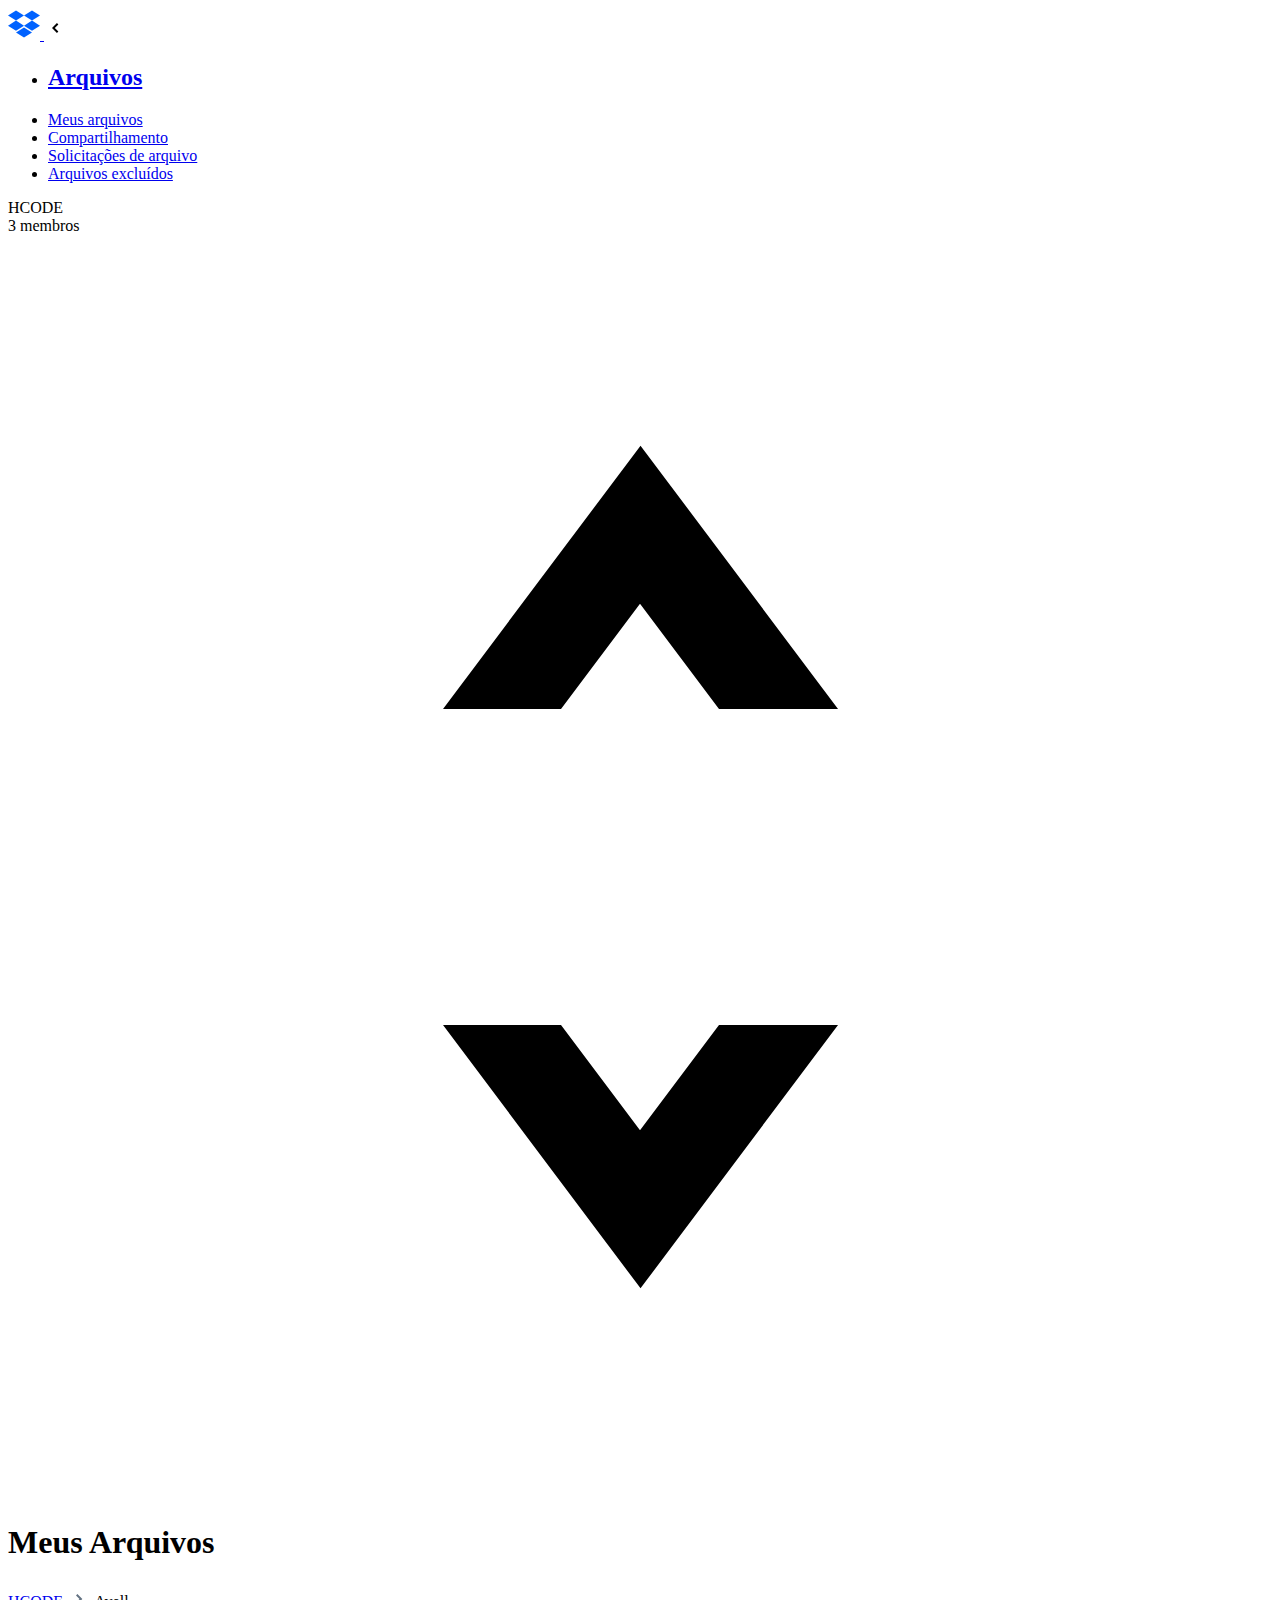
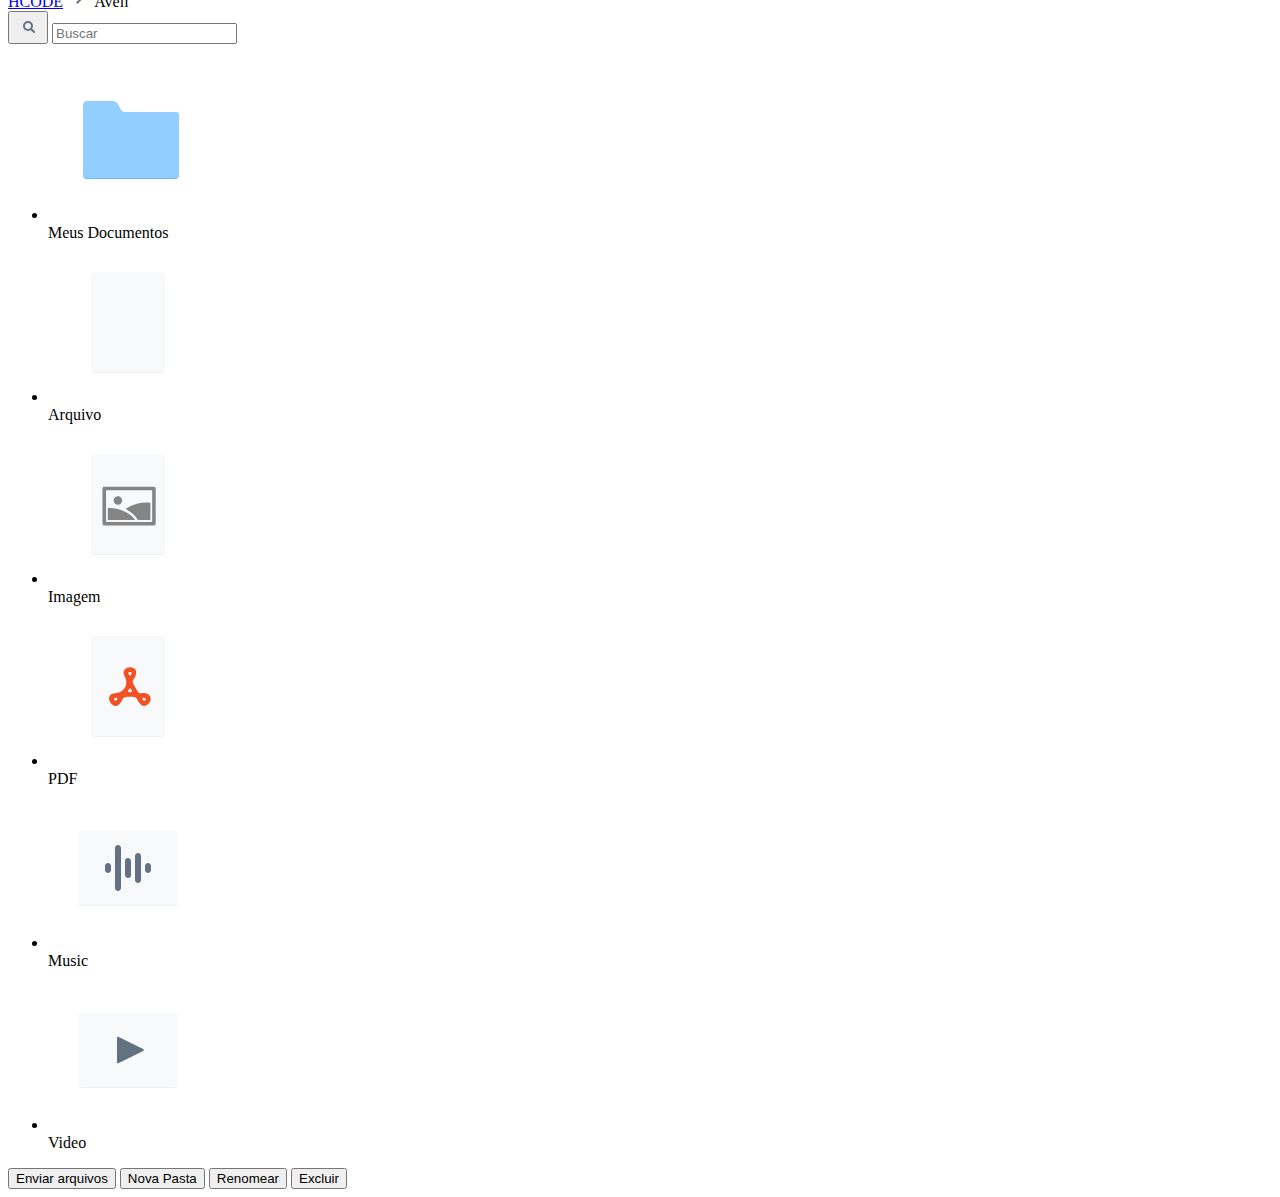
==== index.html @ bf46c3c1 "Update index.html" ====
<!doctype html>
<html lang="en">

<head>
    <meta charset="utf-8">
    <meta name="viewport" content="width=device-width, initial-scale=1, shrink-to-fit=no">
    <meta name="description" content="">
    <meta name="author" content="Hcode Treinamentos">

    <title>DropBox Clone</title>

    <link href="bower_components/Ionicons/css/ionicons.min.css" rel="stylesheet">
    <link href="bower_components/bootstrap/dist/css/bootstrap.min.css" rel="stylesheet">
    <link href="assets/css/dropbox-clone.css" rel="stylesheet">
    <style>
        
    </style>
</head>

<body>

    <div class="container-fluid">
        <div class="row">
            <nav class="col-md-2 d-none d-md-block bg-light sidebar">

                <div id="logo-dropbox">
                    <a class="maestro-nav__home-button" href="#" >
                        <svg class="maestro-nav__logo" aria-label="Início" xmlns="http://www.w3.org/2000/svg" role="img" width="32px" height="32px"
                            viewBox="0 0 32 32" style="fill:#0062ff;">
                            <title></title>
                            <path d="M8 2.4l8 5.1-8 5.1-8-5.1 8-5.1zm16 0l8 5.1-8 5.1-8-5.1 8-5.1zM0 17.7l8-5.1 8 5.1-8 5.1-8-5.1zm24-5.1l8 5.1-8 5.1-8-5.1 8-5.1zM8 24.5l8-5.1 8 5.1-8 5.1-8-5.1z"
                                data-reactid="14"></path>
                        </svg>
                        <svg class="maestro-nav__caret" width="24px" height="24px" viewBox="0 0 24 24" version="1.1" data-reactid="15">
                            <title data-reactid="16">Left Arrow</title>
                            <g id="arrow" transform="translate(-32.000000, -32.000000)" data-reactid="17">
                                <g id="arrow-left" transform="translate(32.000000, 32.000000)" data-reactid="18">
                                    <polygon id="Combined-Shape" points="12.9497475 7.05000305 8 11.9997505 12.9497475 16.949498 14.363961 15.5352844 10.8284271 11.9997505 14.363961 8.46421661"
                                        data-reactid="19"></polygon>
                                </g>
                            </g>
                        </svg>
                    </a>
                </div>

                <div class="sidebar-sticky">
                    <div class="maestro-nav__contents">
                        <ul class="maestro-nav__features" data-reactid="21">
                            <li data-reactid="22">
                                <h2 class="maestro-nav__features-header" data-reactid="23">
                                    <a href="#" class="maestro-nav__features-header-link" data-reactid="24">Arquivos</a>
                                </h2>
                            </li>
                            <li data-reactid="25">
                                <div class="maestro-nav__feature-wrap" data-reactid="26">
                                    <span class="ue-effect-container uee-FeatureNav-myFiles" data-reactid="27">
                                        <a href="#" class="maestro-nav__feature maestro-nav__active-feature" data-reactid="28">
                                        Meus arquivos
                                        </a>
                                    </span>
                                </div>
                            </li>
                            <li data-reactid="30">
                                <div class="maestro-nav__feature-wrap" data-reactid="31">
                                    <span class="ue-effect-container uee-FeatureNav-sharing" data-reactid="32">
                                        <a href="#" class="maestro-nav__feature" data-reactid="33">
                                            Compartilhamento
                                        </a>
                                    </span>
                                </div>
                            </li>
                            <li data-reactid="35">
                                <div class="maestro-nav__feature-wrap" data-reactid="36">
                                    <span class="ue-effect-container uee-FeatureNav-fileRequests" data-reactid="37">
                                        <a href="#" class="maestro-nav__feature" data-reactid="38">
                                            Solicitações de arquivo
                                        </a>
                                    </span>
                                </div>
                            </li>
                            <li data-reactid="40">
                                <div class="maestro-nav__feature-wrap" data-reactid="41">
                                    <span class="ue-effect-container uee-FeatureNav-deletedFiles" data-reactid="42">
                                        <a href="#" class="maestro-nav__feature" data-reactid="43">
                                            Arquivos excluídos
                                        </a>
                                    </span>
                                </div>
                            </li>
                        </ul>
                    </div>
                </div>

                <div class="maestro-nav-footer" data-reactid="45">
                    <div class="ue-effect-container uee-FooterNav-NavSwitcher" data-reactid="46">
                        <div class="maestro-nav-switcher" data-reactid="47">
                            <span role="button" tabindex="0" aria-haspopup="true" aria-expanded="false" class="maestro-nav-switcher-button" data-reactid="48">
                                <div class="maestro-nav-switcher-button__content" data-reactid="49">
                                    <div class="maestro-nav-switcher-button__info" data-reactid="50">
                                        <div class="maestro-nav-switcher-button__title" data-reactid="51">HCODE</div>
                                        <div class="maestro-nav-switcher-button__label" data-reactid="52">3 membros</div>
                                    </div>
                                    <svg class="maestro-nav-switcher-button__icon" viewBox="0 0 24 24" data-reactid="53">
                                        <g id="Page-1" stroke="none" stroke-width="1" fill="none" fill-rule="evenodd" data-reactid="54">
                                            <g id="form" transform="translate(-160.000000, -32.000000)" fill="#000000" data-reactid="55">
                                                <g id="form-switcher" transform="translate(160.000000, 32.000000)" data-reactid="56">
                                                    <path d="M10.5,9 L8.26000214,9 L12.0100021,4 L15.7600021,9 L13.5,9 L12,7 L10.5,9 Z" id="Combined-Shape"
                                                        data-reactid="57"></path>
                                                    <path d="M10.5,20 L8.26000214,20 L12.0100021,15 L15.7600021,20 L13.5,20 L12,18 L10.5,20 Z"
                                                        id="Combined-Shape" transform="translate(12.010002, 17.500000) scale(1, -1) translate(-12.010002, -17.500000) "
                                                        data-reactid="58"></path>
                                                </g>
                                            </g>
                                        </g>
                                    </svg>
                                </div>
                            </span>
                        </div>
                    </div>
                </div>
            </nav>

            <main role="main" class="col-md-9 ml-sm-auto col-lg-10 pt-3 px-4">
                
                <header class="maestro-header page-header__shadow">
                    <div class="page-header">
                        <div class="page-header__title page-header__title-overflow" tabindex="0">
                            <span class="ue-effect-container uee-PageletMaestroHeader-Title">
                                <span>
                                    <h1 class="ax-visually-hidden">Meus Arquivos</h1>
                                    <nav class="page-header-text u-l-fl" id="browse-location" aria-label="Hierarquia de pastas" role="navigation">
                                        <span class="breadcrumb-segment__wrapper">
                                            <span class="ue-effect-container uee-BreadCrumbSegment-link-0">
                                                <a href="https://www.dropbox.com/work" class="breadcrumb-segment">HCODE</a>
                                            </span>
                                            <svg width="24" height="24" viewBox="0 0 24 24" class="mc-icon-template-stateless" style="top: 4px; position: relative;">
                                                <title>arrow-right</title>
                                                <path d="M10.414 7.05l4.95 4.95-4.95 4.95L9 15.534 12.536 12 9 8.464z" fill="#637282"
                                                    fill-rule="evenodd"></path>
                                            </svg>
                                        </span>
                                        <span>Avell</span>
                                    </nav>
                                </span>
                            </span>
                        </div>
                        <div class="top-menu-container ">
                            <div class="search-bar--container u-l-fr">
                                <div class="is-collapsed search-bar">
                                    <form class="search-bar__input">
                                        <button aria-label="Buscar" class="search-bar__button" type="submit">
                                            <svg width="24" height="24" viewBox="0 0 24 24" class="mc-icon-template-selectable">
                                                <title>Artboard</title>
                                                <defs>
                                                    <circle id="mc-global-search-small-a" cx="5" cy="5" r="5"></circle>
                                                </defs>
                                                <g fill="none" fill-rule="evenodd">
                                                    <path d="M15 15l3 3" stroke="#637282" stroke-width="2" stroke-linecap="round"></path>
                                                    <g transform="translate(7 7)">
                                                        <mask id="mc-global-search-small-b" fill="#fff">
                                                            <use xmlns:xlink="http://www.w3.org/1999/xlink" xlink:href="#mc-global-search-small-a"></use>
                                                        </mask>
                                                        <circle stroke="#637282" stroke-width="4" mask="url(#mc-global-search-small-b)" cx="5"
                                                            cy="5" r="5"></circle>
                                                    </g>
                                                </g>
                                            </svg>
                                        </button>
                                        <input aria-activedescendant="search-dropdown-suggestion0" aria-autocomplete="list" aria-expanded="false"
                                            aria-label="Buscar" aria-owns="search-bar__suggestions" class="search-bar__text-input" placeholder="Buscar"
                                            role="combobox" value="" tabindex="1">
                                    </form>
                                </div>
                            </div>
                            <div class="top-menu-container--search-bar-empty-space"></div>
                        </div>
                    </div>
                </header>

                <section id="content-section">
                    <div class="row">
                        <div class="col-md-9">
                            <ul class="list-unstyled" id="list-of-files-and-directories">
                                <li>
                                    <svg width="160" height="160" viewBox="0 0 160 160" class="mc-icon-template-content tile__preview tile__preview--icon">
                                        <title>content-folder-large</title>
                                        <g fill="none" fill-rule="evenodd">
                                            <path d="M77.955 53h50.04A3.002 3.002 0 0 1 131 56.007v58.988a4.008 4.008 0 0 1-4.003 4.005H39.003A4.002 4.002 0 0 1 35 114.995V45.99c0-2.206 1.79-3.99 3.997-3.99h26.002c1.666 0 3.667 1.166 4.49 2.605l3.341 5.848s1.281 2.544 5.12 2.544l.005.003z"
                                                fill="#71B9F4"></path>
                                            <path d="M77.955 52h50.04A3.002 3.002 0 0 1 131 55.007v58.988a4.008 4.008 0 0 1-4.003 4.005H39.003A4.002 4.002 0 0 1 35 113.995V44.99c0-2.206 1.79-3.99 3.997-3.99h26.002c1.666 0 3.667 1.166 4.49 2.605l3.341 5.848s1.281 2.544 5.12 2.544l.005.003z"
                                                fill="#92CEFF"></path>
                                        </g>
                                    </svg>
                                    <div class="name text-center">Meus Documentos</div>
                                </li>
                                <li>
                                    <svg width="160" height="160" viewBox="0 0 160 160" class="mc-icon-template-content tile__preview tile__preview--icon">
                                        <title>1357054_617b.jpg</title>
                                        <defs>
                                            <rect id="mc-content-unknown-large-b" x="43" y="30" width="74" height="100" rx="4"></rect>
                                            <filter x="-.7%" y="-.5%" width="101.4%" height="102%" filterUnits="objectBoundingBox" id="mc-content-unknown-large-a">
                                                <feOffset dy="1" in="SourceAlpha" result="shadowOffsetOuter1"></feOffset>
                                                <feColorMatrix values="0 0 0 0 0.858823529 0 0 0 0 0.870588235 0 0 0 0 0.88627451 0 0 0 1 0" in="shadowOffsetOuter1"></feColorMatrix>
                                            </filter>
                                        </defs>
                                        <g fill="none" fill-rule="evenodd">
                                            <g>
                                                <use fill="#000" filter="url(#mc-content-unknown-large-a)" xmlns:xlink="http://www.w3.org/1999/xlink" xlink:href="#mc-content-unknown-large-b"></use>
                                                <use fill="#F7F9FA" xmlns:xlink="http://www.w3.org/1999/xlink" xlink:href="#mc-content-unknown-large-b"></use>
                                            </g>
                                        </g>
                                    </svg>
                                    <div class="name text-center">Arquivo</div>
                                </li>
                                <li>
                                    <svg version="1.1" id="Camada_1" xmlns="http://www.w3.org/2000/svg" xmlns:xlink="http://www.w3.org/1999/xlink" x="0px" y="0px"
                                        width="160px" height="160px" viewBox="0 0 160 160" enable-background="new 0 0 160 160" xml:space="preserve">
                                        <filter height="102%" width="101.4%" id="mc-content-unknown-large-a" filterUnits="objectBoundingBox" y="-.5%" x="-.7%">
                                            <feOffset result="shadowOffsetOuter1" in="SourceAlpha" dy="1"></feOffset>
                                            <feColorMatrix values="0 0 0 0 0.858823529 0 0 0 0 0.870588235 0 0 0 0 0.88627451 0 0 0 1 0" in="shadowOffsetOuter1">
                                            </feColorMatrix>
                                        </filter>
                                        <title>Imagem</title>
                                        <g>
                                            <g>
                                                <g filter="url(#mc-content-unknown-large-a)">
                                                    <path id="mc-content-unknown-large-b_2_" d="M47,30h66c2.209,0,4,1.791,4,4v92c0,2.209-1.791,4-4,4H47c-2.209,0-4-1.791-4-4V34
                                                            C43,31.791,44.791,30,47,30z" />
                                                </g>
                                                <g>
                                                    <path id="mc-content-unknown-large-b_1_" fill="#F7F9FA" d="M47,30h66c2.209,0,4,1.791,4,4v92c0,2.209-1.791,4-4,4H47
                                                            c-2.209,0-4-1.791-4-4V34C43,31.791,44.791,30,47,30z" />
                                                </g>
                                            </g>
                                        </g>
                                        <g>
                                            <path fill-rule="evenodd" clip-rule="evenodd" fill="#848484" d="M81.148,62.638c8.086,0,16.173-0.001,24.259,0.001
                                                    c1.792,0,2.3,0.503,2.301,2.28c0.001,11.414,0.001,22.829,0,34.243c0,1.775-0.53,2.32-2.289,2.32
                                                    c-16.209,0.003-32.417,0.003-48.626,0c-1.775,0-2.317-0.542-2.318-2.306c-0.002-11.414-0.003-22.829,0-34.243
                                                    c0-1.769,0.532-2.294,2.306-2.294C64.903,62.637,73.026,62.638,81.148,62.638z M81.115,97.911c7.337,0,14.673-0.016,22.009,0.021
                                                    c0.856,0.005,1.045-0.238,1.042-1.062c-0.028-9.877-0.03-19.754,0.002-29.63c0.003-0.9-0.257-1.114-1.134-1.112
                                                    c-14.637,0.027-29.273,0.025-43.91,0.003c-0.801-0.001-1.09,0.141-1.086,1.033c0.036,9.913,0.036,19.826,0,29.738
                                                    c-0.003,0.878,0.268,1.03,1.069,1.027C66.443,97.898,73.779,97.911,81.115,97.911z" />
                                            <path fill-rule="evenodd" clip-rule="evenodd" fill="#848484" d="M77.737,85.036c3.505-2.455,7.213-4.083,11.161-5.165
                                                    c4.144-1.135,8.364-1.504,12.651-1.116c0.64,0.058,0.835,0.257,0.831,0.902c-0.024,5.191-0.024,10.381,0.001,15.572
                                                    c0.003,0.631-0.206,0.76-0.789,0.756c-3.688-0.024-7.375-0.009-11.062-0.018c-0.33-0.001-0.67,0.106-0.918-0.33
                                                    c-2.487-4.379-6.362-7.275-10.562-9.819C78.656,85.579,78.257,85.345,77.737,85.036z" />
                                            <path fill-rule="evenodd" clip-rule="evenodd" fill="#848484" d="M87.313,95.973c-0.538,0-0.815,0-1.094,0
                                                    c-8.477,0-16.953-0.012-25.43,0.021c-0.794,0.003-1.01-0.176-0.998-0.988c0.051-3.396,0.026-6.795,0.017-10.193
                                                    c-0.001-0.497-0.042-0.847,0.693-0.839c6.389,0.065,12.483,1.296,18.093,4.476C81.915,90.33,84.829,92.695,87.313,95.973z"
                                            />
                                            <path fill-rule="evenodd" clip-rule="evenodd" fill="#848484" d="M74.188,76.557c0.01,2.266-1.932,4.223-4.221,4.255
                                                    c-2.309,0.033-4.344-1.984-4.313-4.276c0.03-2.263,2.016-4.213,4.281-4.206C72.207,72.338,74.179,74.298,74.188,76.557z"
                                            />
                                        </g>
                                    </svg>
                                    <div class="name text-center">Imagem</div>
                                </li>
                                <li>
                                    <svg version="1.1" id="Camada_1" xmlns="http://www.w3.org/2000/svg" xmlns:xlink="http://www.w3.org/1999/xlink" x="0px" y="0px"
                                        width="160px" height="160px" viewBox="0 0 160 160" enable-background="new 0 0 160 160" xml:space="preserve">
                                        <filter height="102%" width="101.4%" id="mc-content-unknown-large-a" filterUnits="objectBoundingBox" y="-.5%" x="-.7%">
                                            <feOffset result="shadowOffsetOuter1" in="SourceAlpha" dy="1"></feOffset>
                                            <feColorMatrix values="0 0 0 0 0.858823529 0 0 0 0 0.870588235 0 0 0 0 0.88627451 0 0 0 1 0" in="shadowOffsetOuter1">
                                            </feColorMatrix>
                                        </filter>
                                        <title>PDF</title>
                                        <g>
                                            <g>
                                                <g filter="url(#mc-content-unknown-large-a)">
                                                    <path id="mc-content-unknown-large-b_2_" d="M47,30h66c2.209,0,4,1.791,4,4v92c0,2.209-1.791,4-4,4H47c-2.209,0-4-1.791-4-4V34
                                                            C43,31.791,44.791,30,47,30z" />
                                                </g>
                                                <g>
                                                    <path id="mc-content-unknown-large-b_1_" fill="#F7F9FA" d="M47,30h66c2.209,0,4,1.791,4,4v92c0,2.209-1.791,4-4,4H47
                                                            c-2.209,0-4-1.791-4-4V34C43,31.791,44.791,30,47,30z" />
                                                </g>
                                            </g>
                                        </g>
                                        <path fill-rule="evenodd" clip-rule="evenodd" fill="#F15124" d="M102.482,91.479c-0.733-3.055-3.12-4.025-5.954-4.437
                                                c-2.08-0.302-4.735,1.019-6.154-0.883c-2.167-2.905-4.015-6.144-5.428-9.482c-1.017-2.402,1.516-4.188,2.394-6.263
                                                c1.943-4.595,0.738-7.984-3.519-9.021c-2.597-0.632-5.045-0.13-6.849,1.918c-2.266,2.574-1.215,5.258,0.095,7.878
                                                c3.563,7.127-1.046,15.324-8.885,15.826c-3.794,0.243-6.93,1.297-7.183,5.84c0.494,3.255,1.988,5.797,5.14,6.825
                                                c3.062,1,4.941-0.976,6.664-3.186c1.391-1.782,1.572-4.905,4.104-5.291c3.25-0.497,6.677-0.464,9.942-0.025
                                                c2.361,0.318,2.556,3.209,3.774,4.9c2.97,4.122,6.014,5.029,9.126,2.415C101.895,96.694,103.179,94.38,102.482,91.479z
                                                M67.667,94.885c-1.16-0.312-1.621-0.97-1.607-1.861c0.018-1.199,1.032-1.121,1.805-1.132c0.557-0.008,1.486-0.198,1.4,0.827
                                                C69.173,93.804,68.363,94.401,67.667,94.885z M82.146,65.949c1.331,0.02,1.774,0.715,1.234,1.944
                                                c-0.319,0.725-0.457,1.663-1.577,1.651c-1.03-0.498-1.314-1.528-1.409-2.456C80.276,65.923,81.341,65.938,82.146,65.949z
                                                M81.955,86.183c-0.912,0.01-2.209,0.098-1.733-1.421c0.264-0.841,0.955-2.04,1.622-2.162c1.411-0.259,1.409,1.421,2.049,2.186
                                                C84.057,86.456,82.837,86.174,81.955,86.183z M96.229,94.8c-1.14-0.082-1.692-1.111-1.785-2.033
                                                c-0.131-1.296,1.072-0.867,1.753-0.876c0.796-0.011,1.668,0.118,1.588,1.293C97.394,93.857,97.226,94.871,96.229,94.8z"
                                        />
                                    </svg>
                                    <div class="name text-center">PDF</div>
                                </li>
                                <li>
                                    <svg width="160" height="160" viewBox="0 0 160 160" class="mc-icon-template-content tile__preview tile__preview--icon">
                                        <title>content-audio-large</title>
                                        <defs>
                                            <rect id="mc-content-audio-large-b" x="30" y="43" width="100" height="74" rx="4"></rect>
                                            <filter x="-.5%" y="-.7%" width="101%" height="102.7%" filterUnits="objectBoundingBox" id="mc-content-audio-large-a">
                                                <feOffset dy="1" in="SourceAlpha" result="shadowOffsetOuter1"></feOffset>
                                                <feColorMatrix values="0 0 0 0 0.858823529 0 0 0 0 0.870588235 0 0 0 0 0.88627451 0 0 0 1 0" in="shadowOffsetOuter1"></feColorMatrix>
                                            </filter>
                                        </defs>
                                        <g fill="none" fill-rule="evenodd">
                                            <g>
                                                <use fill="#000" filter="url(#mc-content-audio-large-a)" xmlns:xlink="http://www.w3.org/1999/xlink" xlink:href="#mc-content-audio-large-b"></use>
                                                <use fill="#F7F9FA" xmlns:xlink="http://www.w3.org/1999/xlink" xlink:href="#mc-content-audio-large-b"></use>
                                            </g>
                                            <path d="M67 60c0-1.657 1.347-3 3-3 1.657 0 3 1.352 3 3v40c0 1.657-1.347 3-3 3-1.657 0-3-1.352-3-3V60zM57 78c0-1.657 1.347-3 3-3 1.657 0 3 1.349 3 3v4c0 1.657-1.347 3-3 3-1.657 0-3-1.349-3-3v-4zm40 0c0-1.657 1.347-3 3-3 1.657 0 3 1.349 3 3v4c0 1.657-1.347 3-3 3-1.657 0-3-1.349-3-3v-4zm-20-5.006A3 3 0 0 1 80 70c1.657 0 3 1.343 3 2.994v14.012A3 3 0 0 1 80 90c-1.657 0-3-1.343-3-2.994V72.994zM87 68c0-1.657 1.347-3 3-3 1.657 0 3 1.347 3 3v24c0 1.657-1.347 3-3 3-1.657 0-3-1.347-3-3V68z"
                                                fill="#637282"></path>
                                        </g>
                                    </svg>
                                    <div class="name text-center">Music</div>
                                </li>
                                <li>
                                    <svg width="160" height="160" viewBox="0 0 160 160" class="mc-icon-template-content tile__preview tile__preview--icon">
                                        <title>content-video-large</title>
                                        <defs>
                                            <rect id="mc-content-video-large-b" x="30" y="43" width="100" height="74" rx="4"></rect>
                                            <filter x="-.5%" y="-.7%" width="101%" height="102.7%" filterUnits="objectBoundingBox" id="mc-content-video-large-a">
                                                <feOffset dy="1" in="SourceAlpha" result="shadowOffsetOuter1"></feOffset>
                                                <feColorMatrix values="0 0 0 0 0.858823529 0 0 0 0 0.870588235 0 0 0 0 0.88627451 0 0 0 1 0" in="shadowOffsetOuter1"></feColorMatrix>
                                            </filter>
                                        </defs>
                                        <g fill="none" fill-rule="evenodd">
                                            <g>
                                                <use fill="#000" filter="url(#mc-content-video-large-a)" xmlns:xlink="http://www.w3.org/1999/xlink" xlink:href="#mc-content-video-large-b"></use>
                                                <use fill="#F7F9FA" xmlns:xlink="http://www.w3.org/1999/xlink" xlink:href="#mc-content-video-large-b"></use>
                                            </g>
                                            <path d="M69 67.991c0-1.1.808-1.587 1.794-1.094l24.412 12.206c.99.495.986 1.3 0 1.794L70.794 93.103c-.99.495-1.794-.003-1.794-1.094V67.99z"
                                                fill="#637282"></path>
                                        </g>
                                    </svg>
                                    <div class="name text-center">Video</div>
                                </li>
                            </ul>
                        </div>
                        <div class="col-md-3">
                            <button id="btn-send-file" type="button" class="btn btn-primary btn-block btn-sm">Enviar arquivos</button>
                            <input type="file" id="files" style="display:none;">
                            <button id="btn-new-folder" type="button" class="btn btn-link btn-block btn-sm btn-icon"><i class="ion-android-folder-open"></i>Nova Pasta</button>
                            <button id="btn-rename" type="button" class="btn btn-link btn-block btn-sm btn-icon"><i class="ion-edit"></i>Renomear</button>
                            <button id="btn-delete" type="button" class="btn btn-link btn-block btn-sm btn-icon"><i class="ion-trash-a"></i>Excluir</button>
                        </div>
                    </div>
                </section>

            </main>
        </div>
    </div>

    <div id="react-snackbar-root" style="display:none">
        <div data-reactroot="" class="mc-snackbar-holder-backdrop">
            <div class="mc-snackbar">
                <div class="mc-snackbar-container mc-snackbar-container--snackbar-icon">
                    <div class="mc-snackbar-icon">
                        <svg width="32" height="32" viewBox="0 0 32 32" class="mc-icon-template-status mc-icon-template-status-rotating">
                            <title>Status: Syncing</title>
                            <path d="M16 24a8 8 0 1 1 0-16 8 8 0 0 1 0 16zm0-3a5 5 0 0 0 3.467-8.602l-.57.844A4 4 0 0 1 16 20l.001-1.5-2.5 2 2.5 2V21zm0-10a5 5 0 0 0-3.667 8.399l.578-.858A4 4 0 0 1 16 12v1.5l2.5-2-2.5-2V11z"
                                fill="#0070E0" fill-rule="nonzero"></path>
                        </svg>
                    </div>
                    <p class="mc-snackbar-title">Enviando o arquivo <span class="filename">file.pdf</span> - <span class="timeleft">8 min</span> restantes</p>
                </div>
                <div class="mc-progress-bar-bg">
                    <div class="mc-progress-bar-fg" style="width: 0%;"></div>
                </div>
            </div>
        </div>
    </div>

</body>

</html>
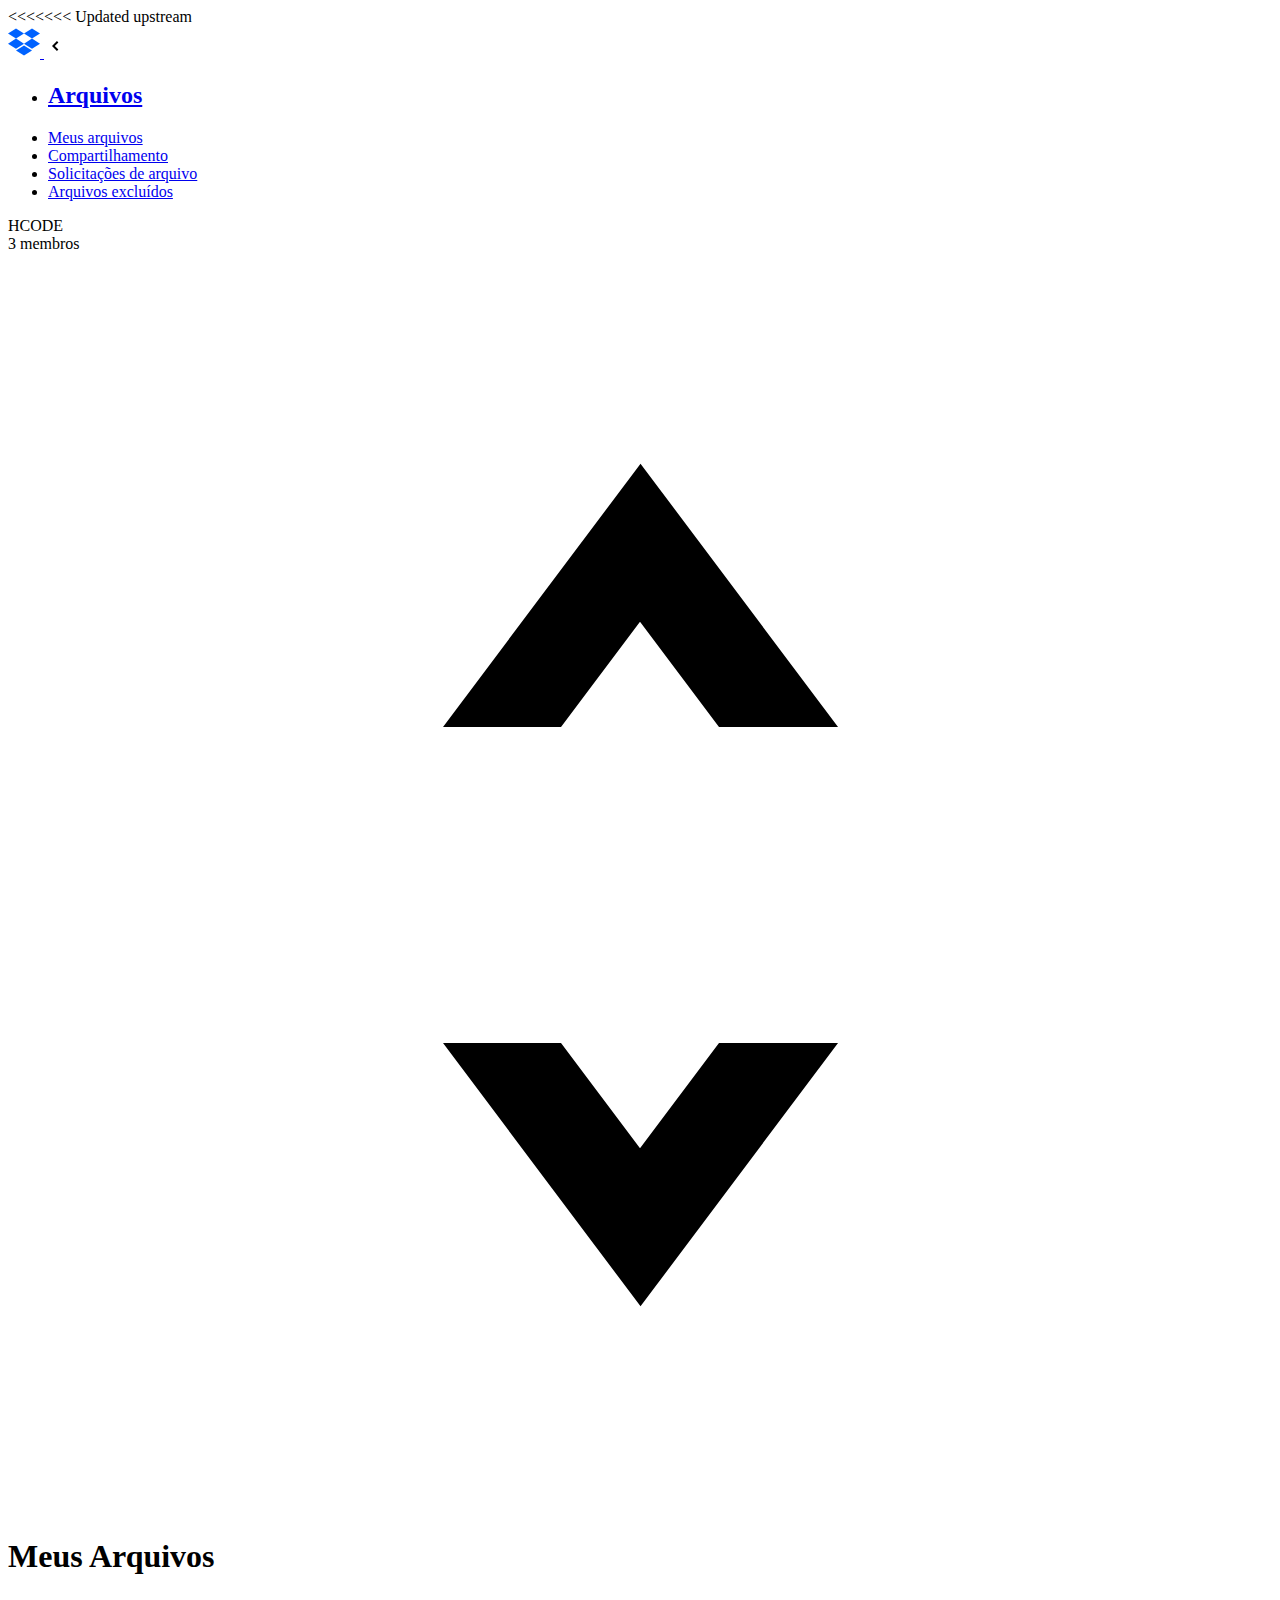
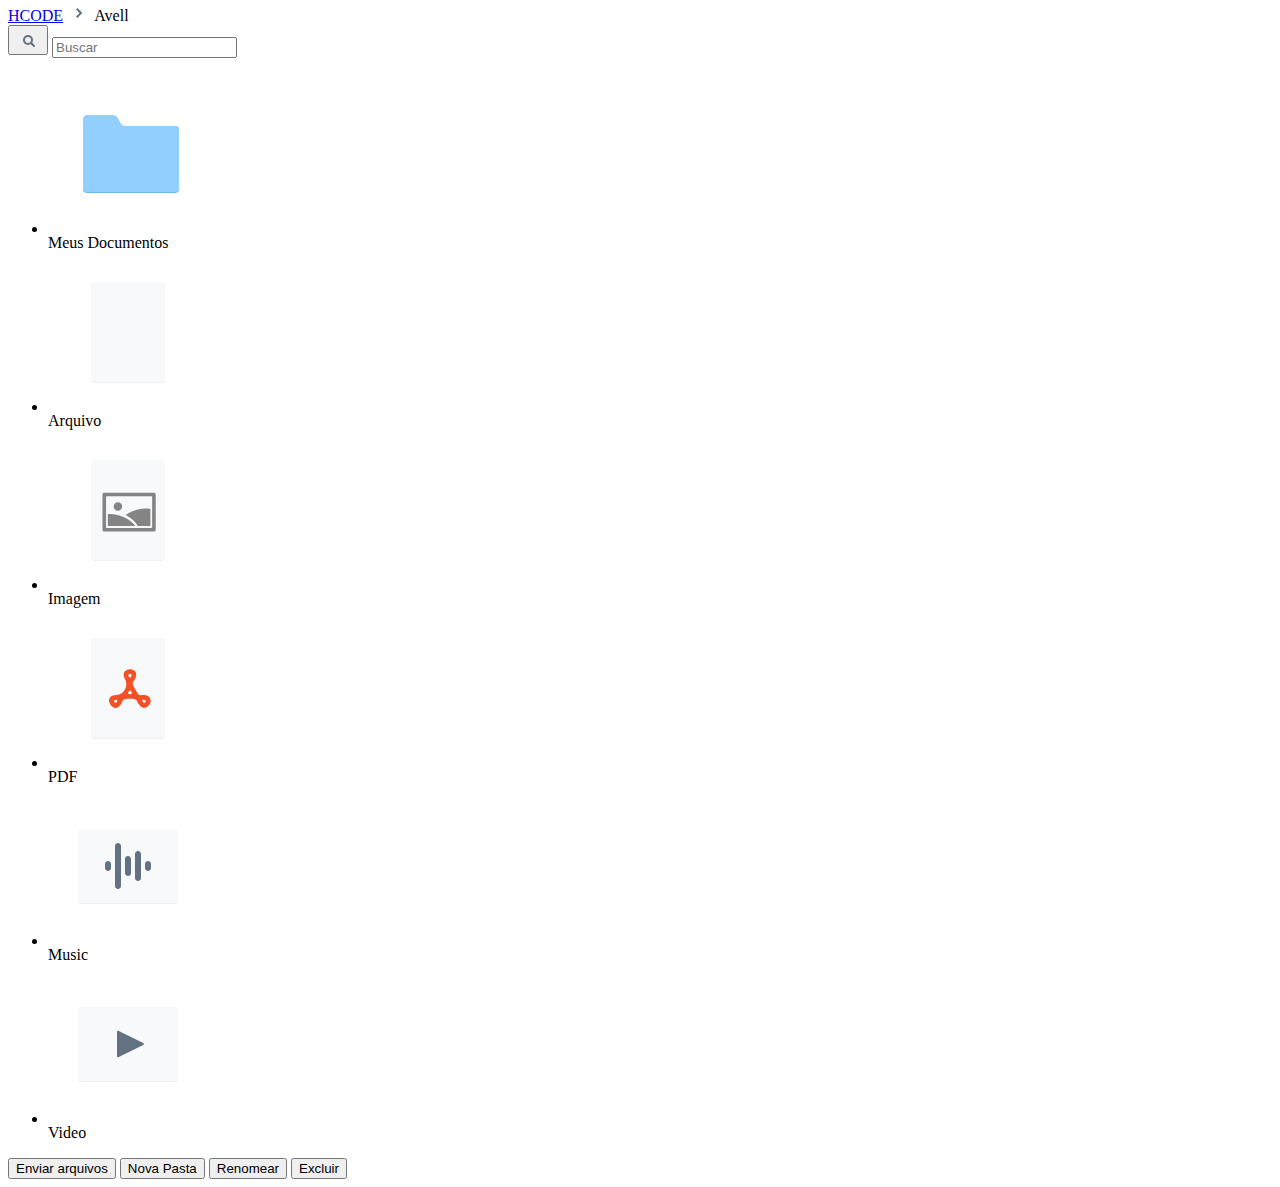
==== commit 6575f129: "j" ====
--- a/index.html
+++ b/index.html
@@ -1,283 +1,599 @@
-<!doctype html>
+<<<<<<< Updated upstream
+<!DOCTYPE html>
 <html lang="en">
-
-<head>
-    <meta charset="utf-8">
-    <meta name="viewport" content="width=device-width, initial-scale=1, shrink-to-fit=no">
-    <meta name="description" content="">
-    <meta name="author" content="Hcode Treinamentos">
+  <head>
+    <meta charset="utf-8" />
+    <meta
+      name="viewport"
+      content="width=device-width, initial-scale=1, shrink-to-fit=no"
+    />
+    <meta name="description" content="" />
+    <meta name="author" content="Hcode Treinamentos" />
 
     <title>DropBox Clone</title>
 
-    <link href="bower_components/Ionicons/css/ionicons.min.css" rel="stylesheet">
-    <link href="bower_components/bootstrap/dist/css/bootstrap.min.css" rel="stylesheet">
-    <link href="assets/css/dropbox-clone.css" rel="stylesheet">
-    <style>
-        
-    </style>
-</head>
+    <link
+      href="bower_components/Ionicons/css/ionicons.min.css"
+      rel="stylesheet"
+    />
+    <link
+      href="bower_components/bootstrap/dist/css/bootstrap.min.css"
+      rel="stylesheet"
+    />
+    <link href="assets/css/dropbox-clone.css" rel="stylesheet" />
+    <style></style>
+  </head>
 
-<body>
+  <body>
+    <div class="container-fluid">
+      <div class="row">
+        <nav class="col-md-2 d-none d-md-block bg-light sidebar">
+          <div id="logo-dropbox">
+            <a class="maestro-nav__home-button" href="#">
+              <svg
+                class="maestro-nav__logo"
+                aria-label="Início"
+                xmlns="http://www.w3.org/2000/svg"
+                role="img"
+                width="32px"
+                height="32px"
+                viewBox="0 0 32 32"
+                style="fill: #0062ff"
+              >
+                <title></title>
+                <path
+                  d="M8 2.4l8 5.1-8 5.1-8-5.1 8-5.1zm16 0l8 5.1-8 5.1-8-5.1 8-5.1zM0 17.7l8-5.1 8 5.1-8 5.1-8-5.1zm24-5.1l8 5.1-8 5.1-8-5.1 8-5.1zM8 24.5l8-5.1 8 5.1-8 5.1-8-5.1z"
+                  data-reactid="14"
+                ></path>
+              </svg>
+              <svg
+                class="maestro-nav__caret"
+                width="24px"
+                height="24px"
+                viewBox="0 0 24 24"
+                version="1.1"
+                data-reactid="15"
+              >
+                <title data-reactid="16">Left Arrow</title>
+                <g
+                  id="arrow"
+                  transform="translate(-32.000000, -32.000000)"
+                  data-reactid="17"
+                >
+                  <g
+                    id="arrow-left"
+                    transform="translate(32.000000, 32.000000)"
+                    data-reactid="18"
+                  >
+                    <polygon
+                      id="Combined-Shape"
+                      points="12.9497475 7.05000305 8 11.9997505 12.9497475 16.949498 14.363961 15.5352844 10.8284271 11.9997505 14.363961 8.46421661"
+                      data-reactid="19"
+                    ></polygon>
+                  </g>
+                </g>
+              </svg>
+            </a>
+          </div>
 
-    <div class="container-fluid">
-        <div class="row">
-            <nav class="col-md-2 d-none d-md-block bg-light sidebar">
+          <div class="sidebar-sticky">
+            <div class="maestro-nav__contents">
+              <ul class="maestro-nav__features" data-reactid="21">
+                <li data-reactid="22">
+                  <h2 class="maestro-nav__features-header" data-reactid="23">
+                    <a
+                      href="#"
+                      class="maestro-nav__features-header-link"
+                      data-reactid="24"
+                      >Arquivos</a
+                    >
+                  </h2>
+                </li>
+                <li data-reactid="25">
+                  <div class="maestro-nav__feature-wrap" data-reactid="26">
+                    <span
+                      class="ue-effect-container uee-FeatureNav-myFiles"
+                      data-reactid="27"
+                    >
+                      <a
+                        href="#"
+                        class="maestro-nav__feature maestro-nav__active-feature"
+                        data-reactid="28"
+                      >
+                        Meus arquivos
+                      </a>
+                    </span>
+                  </div>
+                </li>
+                <li data-reactid="30">
+                  <div class="maestro-nav__feature-wrap" data-reactid="31">
+                    <span
+                      class="ue-effect-container uee-FeatureNav-sharing"
+                      data-reactid="32"
+                    >
+                      <a
+                        href="#"
+                        class="maestro-nav__feature"
+                        data-reactid="33"
+                      >
+                        Compartilhamento
+                      </a>
+                    </span>
+                  </div>
+                </li>
+                <li data-reactid="35">
+                  <div class="maestro-nav__feature-wrap" data-reactid="36">
+                    <span
+                      class="ue-effect-container uee-FeatureNav-fileRequests"
+                      data-reactid="37"
+                    >
+                      <a
+                        href="#"
+                        class="maestro-nav__feature"
+                        data-reactid="38"
+                      >
+                        Solicitações de arquivo
+                      </a>
+                    </span>
+                  </div>
+                </li>
+                <li data-reactid="40">
+                  <div class="maestro-nav__feature-wrap" data-reactid="41">
+                    <span
+                      class="ue-effect-container uee-FeatureNav-deletedFiles"
+                      data-reactid="42"
+                    >
+                      <a
+                        href="#"
+                        class="maestro-nav__feature"
+                        data-reactid="43"
+                      >
+                        Arquivos excluídos
+                      </a>
+                    </span>
+                  </div>
+                </li>
+              </ul>
+            </div>
+          </div>
 
-                <div id="logo-dropbox">
-                    <a class="maestro-nav__home-button" href="#" >
-                        <svg class="maestro-nav__logo" aria-label="Início" xmlns="http://www.w3.org/2000/svg" role="img" width="32px" height="32px"
-                            viewBox="0 0 32 32" style="fill:#0062ff;">
-                            <title></title>
-                            <path d="M8 2.4l8 5.1-8 5.1-8-5.1 8-5.1zm16 0l8 5.1-8 5.1-8-5.1 8-5.1zM0 17.7l8-5.1 8 5.1-8 5.1-8-5.1zm24-5.1l8 5.1-8 5.1-8-5.1 8-5.1zM8 24.5l8-5.1 8 5.1-8 5.1-8-5.1z"
-                                data-reactid="14"></path>
+          <div class="maestro-nav-footer" data-reactid="45">
+            <div
+              class="ue-effect-container uee-FooterNav-NavSwitcher"
+              data-reactid="46"
+            >
+              <div class="maestro-nav-switcher" data-reactid="47">
+                <span
+                  role="button"
+                  tabindex="0"
+                  aria-haspopup="true"
+                  aria-expanded="false"
+                  class="maestro-nav-switcher-button"
+                  data-reactid="48"
+                >
+                  <div
+                    class="maestro-nav-switcher-button__content"
+                    data-reactid="49"
+                  >
+                    <div
+                      class="maestro-nav-switcher-button__info"
+                      data-reactid="50"
+                    >
+                      <div
+                        class="maestro-nav-switcher-button__title"
+                        data-reactid="51"
+                      >
+                        HCODE
+                      </div>
+                      <div
+                        class="maestro-nav-switcher-button__label"
+                        data-reactid="52"
+                      >
+                        3 membros
+                      </div>
+                    </div>
+                    <svg
+                      class="maestro-nav-switcher-button__icon"
+                      viewBox="0 0 24 24"
+                      data-reactid="53"
+                    >
+                      <g
+                        id="Page-1"
+                        stroke="none"
+                        stroke-width="1"
+                        fill="none"
+                        fill-rule="evenodd"
+                        data-reactid="54"
+                      >
+                        <g
+                          id="form"
+                          transform="translate(-160.000000, -32.000000)"
+                          fill="#000000"
+                          data-reactid="55"
+                        >
+                          <g
+                            id="form-switcher"
+                            transform="translate(160.000000, 32.000000)"
+                            data-reactid="56"
+                          >
+                            <path
+                              d="M10.5,9 L8.26000214,9 L12.0100021,4 L15.7600021,9 L13.5,9 L12,7 L10.5,9 Z"
+                              id="Combined-Shape"
+                              data-reactid="57"
+                            ></path>
+                            <path
+                              d="M10.5,20 L8.26000214,20 L12.0100021,15 L15.7600021,20 L13.5,20 L12,18 L10.5,20 Z"
+                              id="Combined-Shape"
+                              transform="translate(12.010002, 17.500000) scale(1, -1) translate(-12.010002, -17.500000) "
+                              data-reactid="58"
+                            ></path>
+                          </g>
+                        </g>
+                      </g>
+                    </svg>
+                  </div>
+                </span>
+              </div>
+            </div>
+          </div>
+        </nav>
+
+        <main role="main" class="col-md-9 ml-sm-auto col-lg-10 pt-3 px-4">
+          <header class="maestro-header page-header__shadow">
+            <div class="page-header">
+              <div
+                class="page-header__title page-header__title-overflow"
+                tabindex="0"
+              >
+                <span
+                  class="ue-effect-container uee-PageletMaestroHeader-Title"
+                >
+                  <span>
+                    <h1 class="ax-visually-hidden">Meus Arquivos</h1>
+                    <nav
+                      class="page-header-text u-l-fl"
+                      id="browse-location"
+                      aria-label="Hierarquia de pastas"
+                      role="navigation"
+                    >
+                      <span class="breadcrumb-segment__wrapper">
+                        <span
+                          class="
+                            ue-effect-container
+                            uee-BreadCrumbSegment-link-0
+                          "
+                        >
+                          <a
+                            href="https://www.dropbox.com/work"
+                            class="breadcrumb-segment"
+                            >HCODE</a
+                          >
+                        </span>
+                        <svg
+                          width="24"
+                          height="24"
+                          viewBox="0 0 24 24"
+                          class="mc-icon-template-stateless"
+                          style="top: 4px; position: relative"
+                        >
+                          <title>arrow-right</title>
+                          <path
+                            d="M10.414 7.05l4.95 4.95-4.95 4.95L9 15.534 12.536 12 9 8.464z"
+                            fill="#637282"
+                            fill-rule="evenodd"
+                          ></path>
                         </svg>
-                        <svg class="maestro-nav__caret" width="24px" height="24px" viewBox="0 0 24 24" version="1.1" data-reactid="15">
-                            <title data-reactid="16">Left Arrow</title>
-                            <g id="arrow" transform="translate(-32.000000, -32.000000)" data-reactid="17">
-                                <g id="arrow-left" transform="translate(32.000000, 32.000000)" data-reactid="18">
-                                    <polygon id="Combined-Shape" points="12.9497475 7.05000305 8 11.9997505 12.9497475 16.949498 14.363961 15.5352844 10.8284271 11.9997505 14.363961 8.46421661"
-                                        data-reactid="19"></polygon>
-                                </g>
+                      </span>
+                      <span>Avell</span>
+                    </nav>
+                  </span>
+                </span>
+              </div>
+              <div class="top-menu-container">
+                <div class="search-bar--container u-l-fr">
+                  <div class="is-collapsed search-bar">
+                    <form class="search-bar__input">
+                      <button
+                        aria-label="Buscar"
+                        class="search-bar__button"
+                        type="submit"
+                      >
+                        <svg
+                          width="24"
+                          height="24"
+                          viewBox="0 0 24 24"
+                          class="mc-icon-template-selectable"
+                        >
+                          <title>Artboard</title>
+                          <defs>
+                            <circle
+                              id="mc-global-search-small-a"
+                              cx="5"
+                              cy="5"
+                              r="5"
+                            ></circle>
+                          </defs>
+                          <g fill="none" fill-rule="evenodd">
+                            <path
+                              d="M15 15l3 3"
+                              stroke="#637282"
+                              stroke-width="2"
+                              stroke-linecap="round"
+                            ></path>
+                            <g transform="translate(7 7)">
+                              <mask id="mc-global-search-small-b" fill="#fff">
+                                <use
+                                  xmlns:xlink="http://www.w3.org/1999/xlink"
+                                  xlink:href="#mc-global-search-small-a"
+                                ></use>
+                              </mask>
+                              <circle
+                                stroke="#637282"
+                                stroke-width="4"
+                                mask="url(#mc-global-search-small-b)"
+                                cx="5"
+                                cy="5"
+                                r="5"
+                              ></circle>
                             </g>
+                          </g>
                         </svg>
-                    </a>
+                      </button>
+                      <input
+                        aria-activedescendant="search-dropdown-suggestion0"
+                        aria-autocomplete="list"
+                        aria-expanded="false"
+                        aria-label="Buscar"
+                        aria-owns="search-bar__suggestions"
+                        class="search-bar__text-input"
+                        placeholder="Buscar"
+                        role="combobox"
+                        value=""
+                        tabindex="1"
+                      />
+                    </form>
+                  </div>
                 </div>
+                <div class="top-menu-container--search-bar-empty-space"></div>
+              </div>
+            </div>
+          </header>
 
-                <div class="sidebar-sticky">
-                    <div class="maestro-nav__contents">
-                        <ul class="maestro-nav__features" data-reactid="21">
-                            <li data-reactid="22">
-                                <h2 class="maestro-nav__features-header" data-reactid="23">
-                                    <a href="#" class="maestro-nav__features-header-link" data-reactid="24">Arquivos</a>
-                                </h2>
-                            </li>
-                            <li data-reactid="25">
-                                <div class="maestro-nav__feature-wrap" data-reactid="26">
-                                    <span class="ue-effect-container uee-FeatureNav-myFiles" data-reactid="27">
-                                        <a href="#" class="maestro-nav__feature maestro-nav__active-feature" data-reactid="28">
-                                        Meus arquivos
-                                        </a>
-                                    </span>
-                                </div>
-                            </li>
-                            <li data-reactid="30">
-                                <div class="maestro-nav__feature-wrap" data-reactid="31">
-                                    <span class="ue-effect-container uee-FeatureNav-sharing" data-reactid="32">
-                                        <a href="#" class="maestro-nav__feature" data-reactid="33">
-                                            Compartilhamento
-                                        </a>
-                                    </span>
-                                </div>
-                            </li>
-                            <li data-reactid="35">
-                                <div class="maestro-nav__feature-wrap" data-reactid="36">
-                                    <span class="ue-effect-container uee-FeatureNav-fileRequests" data-reactid="37">
-                                        <a href="#" class="maestro-nav__feature" data-reactid="38">
-                                            Solicitações de arquivo
-                                        </a>
-                                    </span>
-                                </div>
-                            </li>
-                            <li data-reactid="40">
-                                <div class="maestro-nav__feature-wrap" data-reactid="41">
-                                    <span class="ue-effect-container uee-FeatureNav-deletedFiles" data-reactid="42">
-                                        <a href="#" class="maestro-nav__feature" data-reactid="43">
-                                            Arquivos excluídos
-                                        </a>
-                                    </span>
-                                </div>
-                            </li>
-                        </ul>
-                    </div>
-                </div>
-
-                <div class="maestro-nav-footer" data-reactid="45">
-                    <div class="ue-effect-container uee-FooterNav-NavSwitcher" data-reactid="46">
-                        <div class="maestro-nav-switcher" data-reactid="47">
-                            <span role="button" tabindex="0" aria-haspopup="true" aria-expanded="false" class="maestro-nav-switcher-button" data-reactid="48">
-                                <div class="maestro-nav-switcher-button__content" data-reactid="49">
-                                    <div class="maestro-nav-switcher-button__info" data-reactid="50">
-                                        <div class="maestro-nav-switcher-button__title" data-reactid="51">HCODE</div>
-                                        <div class="maestro-nav-switcher-button__label" data-reactid="52">3 membros</div>
-                                    </div>
-                                    <svg class="maestro-nav-switcher-button__icon" viewBox="0 0 24 24" data-reactid="53">
-                                        <g id="Page-1" stroke="none" stroke-width="1" fill="none" fill-rule="evenodd" data-reactid="54">
-                                            <g id="form" transform="translate(-160.000000, -32.000000)" fill="#000000" data-reactid="55">
-                                                <g id="form-switcher" transform="translate(160.000000, 32.000000)" data-reactid="56">
-                                                    <path d="M10.5,9 L8.26000214,9 L12.0100021,4 L15.7600021,9 L13.5,9 L12,7 L10.5,9 Z" id="Combined-Shape"
-                                                        data-reactid="57"></path>
-                                                    <path d="M10.5,20 L8.26000214,20 L12.0100021,15 L15.7600021,20 L13.5,20 L12,18 L10.5,20 Z"
-                                                        id="Combined-Shape" transform="translate(12.010002, 17.500000) scale(1, -1) translate(-12.010002, -17.500000) "
-                                                        data-reactid="58"></path>
-                                                </g>
-                                            </g>
-                                        </g>
-                                    </svg>
-                                </div>
-                            </span>
-                        </div>
-                    </div>
-                </div>
-            </nav>
-
-            <main role="main" class="col-md-9 ml-sm-auto col-lg-10 pt-3 px-4">
-                
-                <header class="maestro-header page-header__shadow">
-                    <div class="page-header">
-                        <div class="page-header__title page-header__title-overflow" tabindex="0">
-                            <span class="ue-effect-container uee-PageletMaestroHeader-Title">
-                                <span>
-                                    <h1 class="ax-visually-hidden">Meus Arquivos</h1>
-                                    <nav class="page-header-text u-l-fl" id="browse-location" aria-label="Hierarquia de pastas" role="navigation">
-                                        <span class="breadcrumb-segment__wrapper">
-                                            <span class="ue-effect-container uee-BreadCrumbSegment-link-0">
-                                                <a href="https://www.dropbox.com/work" class="breadcrumb-segment">HCODE</a>
-                                            </span>
-                                            <svg width="24" height="24" viewBox="0 0 24 24" class="mc-icon-template-stateless" style="top: 4px; position: relative;">
-                                                <title>arrow-right</title>
-                                                <path d="M10.414 7.05l4.95 4.95-4.95 4.95L9 15.534 12.536 12 9 8.464z" fill="#637282"
-                                                    fill-rule="evenodd"></path>
-                                            </svg>
-                                        </span>
-                                        <span>Avell</span>
-                                    </nav>
-                                </span>
-                            </span>
-                        </div>
-                        <div class="top-menu-container ">
-                            <div class="search-bar--container u-l-fr">
-                                <div class="is-collapsed search-bar">
-                                    <form class="search-bar__input">
-                                        <button aria-label="Buscar" class="search-bar__button" type="submit">
-                                            <svg width="24" height="24" viewBox="0 0 24 24" class="mc-icon-template-selectable">
-                                                <title>Artboard</title>
-                                                <defs>
-                                                    <circle id="mc-global-search-small-a" cx="5" cy="5" r="5"></circle>
-                                                </defs>
-                                                <g fill="none" fill-rule="evenodd">
-                                                    <path d="M15 15l3 3" stroke="#637282" stroke-width="2" stroke-linecap="round"></path>
-                                                    <g transform="translate(7 7)">
-                                                        <mask id="mc-global-search-small-b" fill="#fff">
-                                                            <use xmlns:xlink="http://www.w3.org/1999/xlink" xlink:href="#mc-global-search-small-a"></use>
-                                                        </mask>
-                                                        <circle stroke="#637282" stroke-width="4" mask="url(#mc-global-search-small-b)" cx="5"
-                                                            cy="5" r="5"></circle>
-                                                    </g>
-                                                </g>
-                                            </svg>
-                                        </button>
-                                        <input aria-activedescendant="search-dropdown-suggestion0" aria-autocomplete="list" aria-expanded="false"
-                                            aria-label="Buscar" aria-owns="search-bar__suggestions" class="search-bar__text-input" placeholder="Buscar"
-                                            role="combobox" value="" tabindex="1">
-                                    </form>
-                                </div>
-                            </div>
-                            <div class="top-menu-container--search-bar-empty-space"></div>
-                        </div>
-                    </div>
-                </header>
-
-                <section id="content-section">
-                    <div class="row">
-                        <div class="col-md-9">
-                            <ul class="list-unstyled" id="list-of-files-and-directories">
-                                <li>
-                                    <svg width="160" height="160" viewBox="0 0 160 160" class="mc-icon-template-content tile__preview tile__preview--icon">
-                                        <title>content-folder-large</title>
-                                        <g fill="none" fill-rule="evenodd">
-                                            <path d="M77.955 53h50.04A3.002 3.002 0 0 1 131 56.007v58.988a4.008 4.008 0 0 1-4.003 4.005H39.003A4.002 4.002 0 0 1 35 114.995V45.99c0-2.206 1.79-3.99 3.997-3.99h26.002c1.666 0 3.667 1.166 4.49 2.605l3.341 5.848s1.281 2.544 5.12 2.544l.005.003z"
-                                                fill="#71B9F4"></path>
-                                            <path d="M77.955 52h50.04A3.002 3.002 0 0 1 131 55.007v58.988a4.008 4.008 0 0 1-4.003 4.005H39.003A4.002 4.002 0 0 1 35 113.995V44.99c0-2.206 1.79-3.99 3.997-3.99h26.002c1.666 0 3.667 1.166 4.49 2.605l3.341 5.848s1.281 2.544 5.12 2.544l.005.003z"
-                                                fill="#92CEFF"></path>
-                                        </g>
-                                    </svg>
-                                    <div class="name text-center">Meus Documentos</div>
-                                </li>
-                                <li>
-                                    <svg width="160" height="160" viewBox="0 0 160 160" class="mc-icon-template-content tile__preview tile__preview--icon">
-                                        <title>1357054_617b.jpg</title>
-                                        <defs>
-                                            <rect id="mc-content-unknown-large-b" x="43" y="30" width="74" height="100" rx="4"></rect>
-                                            <filter x="-.7%" y="-.5%" width="101.4%" height="102%" filterUnits="objectBoundingBox" id="mc-content-unknown-large-a">
-                                                <feOffset dy="1" in="SourceAlpha" result="shadowOffsetOuter1"></feOffset>
-                                                <feColorMatrix values="0 0 0 0 0.858823529 0 0 0 0 0.870588235 0 0 0 0 0.88627451 0 0 0 1 0" in="shadowOffsetOuter1"></feColorMatrix>
-                                            </filter>
-                                        </defs>
-                                        <g fill="none" fill-rule="evenodd">
-                                            <g>
-                                                <use fill="#000" filter="url(#mc-content-unknown-large-a)" xmlns:xlink="http://www.w3.org/1999/xlink" xlink:href="#mc-content-unknown-large-b"></use>
-                                                <use fill="#F7F9FA" xmlns:xlink="http://www.w3.org/1999/xlink" xlink:href="#mc-content-unknown-large-b"></use>
-                                            </g>
-                                        </g>
-                                    </svg>
-                                    <div class="name text-center">Arquivo</div>
-                                </li>
-                                <li>
-                                    <svg version="1.1" id="Camada_1" xmlns="http://www.w3.org/2000/svg" xmlns:xlink="http://www.w3.org/1999/xlink" x="0px" y="0px"
-                                        width="160px" height="160px" viewBox="0 0 160 160" enable-background="new 0 0 160 160" xml:space="preserve">
-                                        <filter height="102%" width="101.4%" id="mc-content-unknown-large-a" filterUnits="objectBoundingBox" y="-.5%" x="-.7%">
-                                            <feOffset result="shadowOffsetOuter1" in="SourceAlpha" dy="1"></feOffset>
-                                            <feColorMatrix values="0 0 0 0 0.858823529 0 0 0 0 0.870588235 0 0 0 0 0.88627451 0 0 0 1 0" in="shadowOffsetOuter1">
-                                            </feColorMatrix>
-                                        </filter>
-                                        <title>Imagem</title>
-                                        <g>
-                                            <g>
-                                                <g filter="url(#mc-content-unknown-large-a)">
-                                                    <path id="mc-content-unknown-large-b_2_" d="M47,30h66c2.209,0,4,1.791,4,4v92c0,2.209-1.791,4-4,4H47c-2.209,0-4-1.791-4-4V34
-                                                            C43,31.791,44.791,30,47,30z" />
-                                                </g>
-                                                <g>
-                                                    <path id="mc-content-unknown-large-b_1_" fill="#F7F9FA" d="M47,30h66c2.209,0,4,1.791,4,4v92c0,2.209-1.791,4-4,4H47
-                                                            c-2.209,0-4-1.791-4-4V34C43,31.791,44.791,30,47,30z" />
-                                                </g>
-                                            </g>
-                                        </g>
-                                        <g>
-                                            <path fill-rule="evenodd" clip-rule="evenodd" fill="#848484" d="M81.148,62.638c8.086,0,16.173-0.001,24.259,0.001
+          <section id="content-section">
+            <div class="row">
+              <div class="col-md-9">
+                <ul class="list-unstyled" id="list-of-files-and-directories">
+                  <li>
+                    <svg
+                      width="160"
+                      height="160"
+                      viewBox="0 0 160 160"
+                      class="
+                        mc-icon-template-content
+                        tile__preview tile__preview--icon
+                      "
+                    >
+                      <title>content-folder-large</title>
+                      <g fill="none" fill-rule="evenodd">
+                        <path
+                          d="M77.955 53h50.04A3.002 3.002 0 0 1 131 56.007v58.988a4.008 4.008 0 0 1-4.003 4.005H39.003A4.002 4.002 0 0 1 35 114.995V45.99c0-2.206 1.79-3.99 3.997-3.99h26.002c1.666 0 3.667 1.166 4.49 2.605l3.341 5.848s1.281 2.544 5.12 2.544l.005.003z"
+                          fill="#71B9F4"
+                        ></path>
+                        <path
+                          d="M77.955 52h50.04A3.002 3.002 0 0 1 131 55.007v58.988a4.008 4.008 0 0 1-4.003 4.005H39.003A4.002 4.002 0 0 1 35 113.995V44.99c0-2.206 1.79-3.99 3.997-3.99h26.002c1.666 0 3.667 1.166 4.49 2.605l3.341 5.848s1.281 2.544 5.12 2.544l.005.003z"
+                          fill="#92CEFF"
+                        ></path>
+                      </g>
+                    </svg>
+                    <div class="name text-center">Meus Documentos</div>
+                  </li>
+                  <li>
+                    <svg
+                      width="160"
+                      height="160"
+                      viewBox="0 0 160 160"
+                      class="
+                        mc-icon-template-content
+                        tile__preview tile__preview--icon
+                      "
+                    >
+                      <title>1357054_617b.jpg</title>
+                      <defs>
+                        <rect
+                          id="mc-content-unknown-large-b"
+                          x="43"
+                          y="30"
+                          width="74"
+                          height="100"
+                          rx="4"
+                        ></rect>
+                        <filter
+                          x="-.7%"
+                          y="-.5%"
+                          width="101.4%"
+                          height="102%"
+                          filterUnits="objectBoundingBox"
+                          id="mc-content-unknown-large-a"
+                        >
+                          <feOffset
+                            dy="1"
+                            in="SourceAlpha"
+                            result="shadowOffsetOuter1"
+                          ></feOffset>
+                          <feColorMatrix
+                            values="0 0 0 0 0.858823529 0 0 0 0 0.870588235 0 0 0 0 0.88627451 0 0 0 1 0"
+                            in="shadowOffsetOuter1"
+                          ></feColorMatrix>
+                        </filter>
+                      </defs>
+                      <g fill="none" fill-rule="evenodd">
+                        <g>
+                          <use
+                            fill="#000"
+                            filter="url(#mc-content-unknown-large-a)"
+                            xmlns:xlink="http://www.w3.org/1999/xlink"
+                            xlink:href="#mc-content-unknown-large-b"
+                          ></use>
+                          <use
+                            fill="#F7F9FA"
+                            xmlns:xlink="http://www.w3.org/1999/xlink"
+                            xlink:href="#mc-content-unknown-large-b"
+                          ></use>
+                        </g>
+                      </g>
+                    </svg>
+                    <div class="name text-center">Arquivo</div>
+                  </li>
+                  <li>
+                    <svg
+                      version="1.1"
+                      id="Camada_1"
+                      xmlns="http://www.w3.org/2000/svg"
+                      xmlns:xlink="http://www.w3.org/1999/xlink"
+                      x="0px"
+                      y="0px"
+                      width="160px"
+                      height="160px"
+                      viewBox="0 0 160 160"
+                      enable-background="new 0 0 160 160"
+                      xml:space="preserve"
+                    >
+                      <filter
+                        height="102%"
+                        width="101.4%"
+                        id="mc-content-unknown-large-a"
+                        filterUnits="objectBoundingBox"
+                        y="-.5%"
+                        x="-.7%"
+                      >
+                        <feOffset
+                          result="shadowOffsetOuter1"
+                          in="SourceAlpha"
+                          dy="1"
+                        ></feOffset>
+                        <feColorMatrix
+                          values="0 0 0 0 0.858823529 0 0 0 0 0.870588235 0 0 0 0 0.88627451 0 0 0 1 0"
+                          in="shadowOffsetOuter1"
+                        ></feColorMatrix>
+                      </filter>
+                      <title>Imagem</title>
+                      <g>
+                        <g>
+                          <g filter="url(#mc-content-unknown-large-a)">
+                            <path
+                              id="mc-content-unknown-large-b_2_"
+                              d="M47,30h66c2.209,0,4,1.791,4,4v92c0,2.209-1.791,4-4,4H47c-2.209,0-4-1.791-4-4V34
+                                                            C43,31.791,44.791,30,47,30z"
+                            />
+                          </g>
+                          <g>
+                            <path
+                              id="mc-content-unknown-large-b_1_"
+                              fill="#F7F9FA"
+                              d="M47,30h66c2.209,0,4,1.791,4,4v92c0,2.209-1.791,4-4,4H47
+                                                            c-2.209,0-4-1.791-4-4V34C43,31.791,44.791,30,47,30z"
+                            />
+                          </g>
+                        </g>
+                      </g>
+                      <g>
+                        <path
+                          fill-rule="evenodd"
+                          clip-rule="evenodd"
+                          fill="#848484"
+                          d="M81.148,62.638c8.086,0,16.173-0.001,24.259,0.001
                                                     c1.792,0,2.3,0.503,2.301,2.28c0.001,11.414,0.001,22.829,0,34.243c0,1.775-0.53,2.32-2.289,2.32
                                                     c-16.209,0.003-32.417,0.003-48.626,0c-1.775,0-2.317-0.542-2.318-2.306c-0.002-11.414-0.003-22.829,0-34.243
                                                     c0-1.769,0.532-2.294,2.306-2.294C64.903,62.637,73.026,62.638,81.148,62.638z M81.115,97.911c7.337,0,14.673-0.016,22.009,0.021
                                                     c0.856,0.005,1.045-0.238,1.042-1.062c-0.028-9.877-0.03-19.754,0.002-29.63c0.003-0.9-0.257-1.114-1.134-1.112
                                                     c-14.637,0.027-29.273,0.025-43.91,0.003c-0.801-0.001-1.09,0.141-1.086,1.033c0.036,9.913,0.036,19.826,0,29.738
-                                                    c-0.003,0.878,0.268,1.03,1.069,1.027C66.443,97.898,73.779,97.911,81.115,97.911z" />
-                                            <path fill-rule="evenodd" clip-rule="evenodd" fill="#848484" d="M77.737,85.036c3.505-2.455,7.213-4.083,11.161-5.165
+                                                    c-0.003,0.878,0.268,1.03,1.069,1.027C66.443,97.898,73.779,97.911,81.115,97.911z"
+                        />
+                        <path
+                          fill-rule="evenodd"
+                          clip-rule="evenodd"
+                          fill="#848484"
+                          d="M77.737,85.036c3.505-2.455,7.213-4.083,11.161-5.165
                                                     c4.144-1.135,8.364-1.504,12.651-1.116c0.64,0.058,0.835,0.257,0.831,0.902c-0.024,5.191-0.024,10.381,0.001,15.572
                                                     c0.003,0.631-0.206,0.76-0.789,0.756c-3.688-0.024-7.375-0.009-11.062-0.018c-0.33-0.001-0.67,0.106-0.918-0.33
-                                                    c-2.487-4.379-6.362-7.275-10.562-9.819C78.656,85.579,78.257,85.345,77.737,85.036z" />
-                                            <path fill-rule="evenodd" clip-rule="evenodd" fill="#848484" d="M87.313,95.973c-0.538,0-0.815,0-1.094,0
+                                                    c-2.487-4.379-6.362-7.275-10.562-9.819C78.656,85.579,78.257,85.345,77.737,85.036z"
+                        />
+                        <path
+                          fill-rule="evenodd"
+                          clip-rule="evenodd"
+                          fill="#848484"
+                          d="M87.313,95.973c-0.538,0-0.815,0-1.094,0
                                                     c-8.477,0-16.953-0.012-25.43,0.021c-0.794,0.003-1.01-0.176-0.998-0.988c0.051-3.396,0.026-6.795,0.017-10.193
                                                     c-0.001-0.497-0.042-0.847,0.693-0.839c6.389,0.065,12.483,1.296,18.093,4.476C81.915,90.33,84.829,92.695,87.313,95.973z"
-                                            />
-                                            <path fill-rule="evenodd" clip-rule="evenodd" fill="#848484" d="M74.188,76.557c0.01,2.266-1.932,4.223-4.221,4.255
+                        />
+                        <path
+                          fill-rule="evenodd"
+                          clip-rule="evenodd"
+                          fill="#848484"
+                          d="M74.188,76.557c0.01,2.266-1.932,4.223-4.221,4.255
                                                     c-2.309,0.033-4.344-1.984-4.313-4.276c0.03-2.263,2.016-4.213,4.281-4.206C72.207,72.338,74.179,74.298,74.188,76.557z"
-                                            />
-                                        </g>
-                                    </svg>
-                                    <div class="name text-center">Imagem</div>
-                                </li>
-                                <li>
-                                    <svg version="1.1" id="Camada_1" xmlns="http://www.w3.org/2000/svg" xmlns:xlink="http://www.w3.org/1999/xlink" x="0px" y="0px"
-                                        width="160px" height="160px" viewBox="0 0 160 160" enable-background="new 0 0 160 160" xml:space="preserve">
-                                        <filter height="102%" width="101.4%" id="mc-content-unknown-large-a" filterUnits="objectBoundingBox" y="-.5%" x="-.7%">
-                                            <feOffset result="shadowOffsetOuter1" in="SourceAlpha" dy="1"></feOffset>
-                                            <feColorMatrix values="0 0 0 0 0.858823529 0 0 0 0 0.870588235 0 0 0 0 0.88627451 0 0 0 1 0" in="shadowOffsetOuter1">
-                                            </feColorMatrix>
-                                        </filter>
-                                        <title>PDF</title>
-                                        <g>
-                                            <g>
-                                                <g filter="url(#mc-content-unknown-large-a)">
-                                                    <path id="mc-content-unknown-large-b_2_" d="M47,30h66c2.209,0,4,1.791,4,4v92c0,2.209-1.791,4-4,4H47c-2.209,0-4-1.791-4-4V34
-                                                            C43,31.791,44.791,30,47,30z" />
-                                                </g>
-                                                <g>
-                                                    <path id="mc-content-unknown-large-b_1_" fill="#F7F9FA" d="M47,30h66c2.209,0,4,1.791,4,4v92c0,2.209-1.791,4-4,4H47
-                                                            c-2.209,0-4-1.791-4-4V34C43,31.791,44.791,30,47,30z" />
-                                                </g>
-                                            </g>
-                                        </g>
-                                        <path fill-rule="evenodd" clip-rule="evenodd" fill="#F15124" d="M102.482,91.479c-0.733-3.055-3.12-4.025-5.954-4.437
+                        />
+                      </g>
+                    </svg>
+                    <div class="name text-center">Imagem</div>
+                  </li>
+                  <li>
+                    <svg
+                      version="1.1"
+                      id="Camada_1"
+                      xmlns="http://www.w3.org/2000/svg"
+                      xmlns:xlink="http://www.w3.org/1999/xlink"
+                      x="0px"
+                      y="0px"
+                      width="160px"
+                      height="160px"
+                      viewBox="0 0 160 160"
+                      enable-background="new 0 0 160 160"
+                      xml:space="preserve"
+                    >
+                      <filter
+                        height="102%"
+                        width="101.4%"
+                        id="mc-content-unknown-large-a"
+                        filterUnits="objectBoundingBox"
+                        y="-.5%"
+                        x="-.7%"
+                      >
+                        <feOffset
+                          result="shadowOffsetOuter1"
+                          in="SourceAlpha"
+                          dy="1"
+                        ></feOffset>
+                        <feColorMatrix
+                          values="0 0 0 0 0.858823529 0 0 0 0 0.870588235 0 0 0 0 0.88627451 0 0 0 1 0"
+                          in="shadowOffsetOuter1"
+                        ></feColorMatrix>
+                      </filter>
+                      <title>PDF</title>
+                      <g>
+                        <g>
+                          <g filter="url(#mc-content-unknown-large-a)">
+                            <path
+                              id="mc-content-unknown-large-b_2_"
+                              d="M47,30h66c2.209,0,4,1.791,4,4v92c0,2.209-1.791,4-4,4H47c-2.209,0-4-1.791-4-4V34
+                                                            C43,31.791,44.791,30,47,30z"
+                            />
+                          </g>
+                          <g>
+                            <path
+                              id="mc-content-unknown-large-b_1_"
+                              fill="#F7F9FA"
+                              d="M47,30h66c2.209,0,4,1.791,4,4v92c0,2.209-1.791,4-4,4H47
+                                                            c-2.209,0-4-1.791-4-4V34C43,31.791,44.791,30,47,30z"
+                            />
+                          </g>
+                        </g>
+                      </g>
+                      <path
+                        fill-rule="evenodd"
+                        clip-rule="evenodd"
+                        fill="#F15124"
+                        d="M102.482,91.479c-0.733-3.055-3.12-4.025-5.954-4.437
                                                 c-2.08-0.302-4.735,1.019-6.154-0.883c-2.167-2.905-4.015-6.144-5.428-9.482c-1.017-2.402,1.516-4.188,2.394-6.263
                                                 c1.943-4.595,0.738-7.984-3.519-9.021c-2.597-0.632-5.045-0.13-6.849,1.918c-2.266,2.574-1.215,5.258,0.095,7.878
                                                 c3.563,7.127-1.046,15.324-8.885,15.826c-3.794,0.243-6.93,1.297-7.183,5.84c0.494,3.255,1.988,5.797,5.14,6.825
@@ -289,88 +605,202 @@
                                                 M81.955,86.183c-0.912,0.01-2.209,0.098-1.733-1.421c0.264-0.841,0.955-2.04,1.622-2.162c1.411-0.259,1.409,1.421,2.049,2.186
                                                 C84.057,86.456,82.837,86.174,81.955,86.183z M96.229,94.8c-1.14-0.082-1.692-1.111-1.785-2.033
                                                 c-0.131-1.296,1.072-0.867,1.753-0.876c0.796-0.011,1.668,0.118,1.588,1.293C97.394,93.857,97.226,94.871,96.229,94.8z"
-                                        />
-                                    </svg>
-                                    <div class="name text-center">PDF</div>
-                                </li>
-                                <li>
-                                    <svg width="160" height="160" viewBox="0 0 160 160" class="mc-icon-template-content tile__preview tile__preview--icon">
-                                        <title>content-audio-large</title>
-                                        <defs>
-                                            <rect id="mc-content-audio-large-b" x="30" y="43" width="100" height="74" rx="4"></rect>
-                                            <filter x="-.5%" y="-.7%" width="101%" height="102.7%" filterUnits="objectBoundingBox" id="mc-content-audio-large-a">
-                                                <feOffset dy="1" in="SourceAlpha" result="shadowOffsetOuter1"></feOffset>
-                                                <feColorMatrix values="0 0 0 0 0.858823529 0 0 0 0 0.870588235 0 0 0 0 0.88627451 0 0 0 1 0" in="shadowOffsetOuter1"></feColorMatrix>
-                                            </filter>
-                                        </defs>
-                                        <g fill="none" fill-rule="evenodd">
-                                            <g>
-                                                <use fill="#000" filter="url(#mc-content-audio-large-a)" xmlns:xlink="http://www.w3.org/1999/xlink" xlink:href="#mc-content-audio-large-b"></use>
-                                                <use fill="#F7F9FA" xmlns:xlink="http://www.w3.org/1999/xlink" xlink:href="#mc-content-audio-large-b"></use>
-                                            </g>
-                                            <path d="M67 60c0-1.657 1.347-3 3-3 1.657 0 3 1.352 3 3v40c0 1.657-1.347 3-3 3-1.657 0-3-1.352-3-3V60zM57 78c0-1.657 1.347-3 3-3 1.657 0 3 1.349 3 3v4c0 1.657-1.347 3-3 3-1.657 0-3-1.349-3-3v-4zm40 0c0-1.657 1.347-3 3-3 1.657 0 3 1.349 3 3v4c0 1.657-1.347 3-3 3-1.657 0-3-1.349-3-3v-4zm-20-5.006A3 3 0 0 1 80 70c1.657 0 3 1.343 3 2.994v14.012A3 3 0 0 1 80 90c-1.657 0-3-1.343-3-2.994V72.994zM87 68c0-1.657 1.347-3 3-3 1.657 0 3 1.347 3 3v24c0 1.657-1.347 3-3 3-1.657 0-3-1.347-3-3V68z"
-                                                fill="#637282"></path>
-                                        </g>
-                                    </svg>
-                                    <div class="name text-center">Music</div>
-                                </li>
-                                <li>
-                                    <svg width="160" height="160" viewBox="0 0 160 160" class="mc-icon-template-content tile__preview tile__preview--icon">
-                                        <title>content-video-large</title>
-                                        <defs>
-                                            <rect id="mc-content-video-large-b" x="30" y="43" width="100" height="74" rx="4"></rect>
-                                            <filter x="-.5%" y="-.7%" width="101%" height="102.7%" filterUnits="objectBoundingBox" id="mc-content-video-large-a">
-                                                <feOffset dy="1" in="SourceAlpha" result="shadowOffsetOuter1"></feOffset>
-                                                <feColorMatrix values="0 0 0 0 0.858823529 0 0 0 0 0.870588235 0 0 0 0 0.88627451 0 0 0 1 0" in="shadowOffsetOuter1"></feColorMatrix>
-                                            </filter>
-                                        </defs>
-                                        <g fill="none" fill-rule="evenodd">
-                                            <g>
-                                                <use fill="#000" filter="url(#mc-content-video-large-a)" xmlns:xlink="http://www.w3.org/1999/xlink" xlink:href="#mc-content-video-large-b"></use>
-                                                <use fill="#F7F9FA" xmlns:xlink="http://www.w3.org/1999/xlink" xlink:href="#mc-content-video-large-b"></use>
-                                            </g>
-                                            <path d="M69 67.991c0-1.1.808-1.587 1.794-1.094l24.412 12.206c.99.495.986 1.3 0 1.794L70.794 93.103c-.99.495-1.794-.003-1.794-1.094V67.99z"
-                                                fill="#637282"></path>
-                                        </g>
-                                    </svg>
-                                    <div class="name text-center">Video</div>
-                                </li>
-                            </ul>
-                        </div>
-                        <div class="col-md-3">
-                            <button id="btn-send-file" type="button" class="btn btn-primary btn-block btn-sm">Enviar arquivos</button>
-                            <input type="file" id="files" style="display:none;">
-                            <button id="btn-new-folder" type="button" class="btn btn-link btn-block btn-sm btn-icon"><i class="ion-android-folder-open"></i>Nova Pasta</button>
-                            <button id="btn-rename" type="button" class="btn btn-link btn-block btn-sm btn-icon"><i class="ion-edit"></i>Renomear</button>
-                            <button id="btn-delete" type="button" class="btn btn-link btn-block btn-sm btn-icon"><i class="ion-trash-a"></i>Excluir</button>
-                        </div>
-                    </div>
-                </section>
-
-            </main>
-        </div>
+                      />
+                    </svg>
+                    <div class="name text-center">PDF</div>
+                  </li>
+                  <li>
+                    <svg
+                      width="160"
+                      height="160"
+                      viewBox="0 0 160 160"
+                      class="
+                        mc-icon-template-content
+                        tile__preview tile__preview--icon
+                      "
+                    >
+                      <title>content-audio-large</title>
+                      <defs>
+                        <rect
+                          id="mc-content-audio-large-b"
+                          x="30"
+                          y="43"
+                          width="100"
+                          height="74"
+                          rx="4"
+                        ></rect>
+                        <filter
+                          x="-.5%"
+                          y="-.7%"
+                          width="101%"
+                          height="102.7%"
+                          filterUnits="objectBoundingBox"
+                          id="mc-content-audio-large-a"
+                        >
+                          <feOffset
+                            dy="1"
+                            in="SourceAlpha"
+                            result="shadowOffsetOuter1"
+                          ></feOffset>
+                          <feColorMatrix
+                            values="0 0 0 0 0.858823529 0 0 0 0 0.870588235 0 0 0 0 0.88627451 0 0 0 1 0"
+                            in="shadowOffsetOuter1"
+                          ></feColorMatrix>
+                        </filter>
+                      </defs>
+                      <g fill="none" fill-rule="evenodd">
+                        <g>
+                          <use
+                            fill="#000"
+                            filter="url(#mc-content-audio-large-a)"
+                            xmlns:xlink="http://www.w3.org/1999/xlink"
+                            xlink:href="#mc-content-audio-large-b"
+                          ></use>
+                          <use
+                            fill="#F7F9FA"
+                            xmlns:xlink="http://www.w3.org/1999/xlink"
+                            xlink:href="#mc-content-audio-large-b"
+                          ></use>
+                        </g>
+                        <path
+                          d="M67 60c0-1.657 1.347-3 3-3 1.657 0 3 1.352 3 3v40c0 1.657-1.347 3-3 3-1.657 0-3-1.352-3-3V60zM57 78c0-1.657 1.347-3 3-3 1.657 0 3 1.349 3 3v4c0 1.657-1.347 3-3 3-1.657 0-3-1.349-3-3v-4zm40 0c0-1.657 1.347-3 3-3 1.657 0 3 1.349 3 3v4c0 1.657-1.347 3-3 3-1.657 0-3-1.349-3-3v-4zm-20-5.006A3 3 0 0 1 80 70c1.657 0 3 1.343 3 2.994v14.012A3 3 0 0 1 80 90c-1.657 0-3-1.343-3-2.994V72.994zM87 68c0-1.657 1.347-3 3-3 1.657 0 3 1.347 3 3v24c0 1.657-1.347 3-3 3-1.657 0-3-1.347-3-3V68z"
+                          fill="#637282"
+                        ></path>
+                      </g>
+                    </svg>
+                    <div class="name text-center">Music</div>
+                  </li>
+                  <li>
+                    <svg
+                      width="160"
+                      height="160"
+                      viewBox="0 0 160 160"
+                      class="
+                        mc-icon-template-content
+                        tile__preview tile__preview--icon
+                      "
+                    >
+                      <title>content-video-large</title>
+                      <defs>
+                        <rect
+                          id="mc-content-video-large-b"
+                          x="30"
+                          y="43"
+                          width="100"
+                          height="74"
+                          rx="4"
+                        ></rect>
+                        <filter
+                          x="-.5%"
+                          y="-.7%"
+                          width="101%"
+                          height="102.7%"
+                          filterUnits="objectBoundingBox"
+                          id="mc-content-video-large-a"
+                        >
+                          <feOffset
+                            dy="1"
+                            in="SourceAlpha"
+                            result="shadowOffsetOuter1"
+                          ></feOffset>
+                          <feColorMatrix
+                            values="0 0 0 0 0.858823529 0 0 0 0 0.870588235 0 0 0 0 0.88627451 0 0 0 1 0"
+                            in="shadowOffsetOuter1"
+                          ></feColorMatrix>
+                        </filter>
+                      </defs>
+                      <g fill="none" fill-rule="evenodd">
+                        <g>
+                          <use
+                            fill="#000"
+                            filter="url(#mc-content-video-large-a)"
+                            xmlns:xlink="http://www.w3.org/1999/xlink"
+                            xlink:href="#mc-content-video-large-b"
+                          ></use>
+                          <use
+                            fill="#F7F9FA"
+                            xmlns:xlink="http://www.w3.org/1999/xlink"
+                            xlink:href="#mc-content-video-large-b"
+                          ></use>
+                        </g>
+                        <path
+                          d="M69 67.991c0-1.1.808-1.587 1.794-1.094l24.412 12.206c.99.495.986 1.3 0 1.794L70.794 93.103c-.99.495-1.794-.003-1.794-1.094V67.99z"
+                          fill="#637282"
+                        ></path>
+                      </g>
+                    </svg>
+                    <div class="name text-center">Video</div>
+                  </li>
+                </ul>
+              </div>
+              <div class="col-md-3">
+                <button
+                  id="btn-send-file"
+                  type="button"
+                  class="btn btn-primary btn-block btn-sm"
+                >
+                  Enviar arquivos
+                </button>
+                <input type="file" id="files" style="display: none" />
+                <button
+                  id="btn-new-folder"
+                  type="button"
+                  class="btn btn-link btn-block btn-sm btn-icon"
+                >
+                  <i class="ion-android-folder-open"></i>Nova Pasta
+                </button>
+                <button
+                  id="btn-rename"
+                  type="button"
+                  class="btn btn-link btn-block btn-sm btn-icon"
+                >
+                  <i class="ion-edit"></i>Renomear
+                </button>
+                <button
+                  id="btn-delete"
+                  type="button"
+                  class="btn btn-link btn-block btn-sm btn-icon"
+                >
+                  <i class="ion-trash-a"></i>Excluir
+                </button>
+              </div>
+            </div>
+          </section>
+        </main>
+      </div>
     </div>
 
-    <div id="react-snackbar-root" style="display:none">
-        <div data-reactroot="" class="mc-snackbar-holder-backdrop">
-            <div class="mc-snackbar">
-                <div class="mc-snackbar-container mc-snackbar-container--snackbar-icon">
-                    <div class="mc-snackbar-icon">
-                        <svg width="32" height="32" viewBox="0 0 32 32" class="mc-icon-template-status mc-icon-template-status-rotating">
-                            <title>Status: Syncing</title>
-                            <path d="M16 24a8 8 0 1 1 0-16 8 8 0 0 1 0 16zm0-3a5 5 0 0 0 3.467-8.602l-.57.844A4 4 0 0 1 16 20l.001-1.5-2.5 2 2.5 2V21zm0-10a5 5 0 0 0-3.667 8.399l.578-.858A4 4 0 0 1 16 12v1.5l2.5-2-2.5-2V11z"
-                                fill="#0070E0" fill-rule="nonzero"></path>
-                        </svg>
-                    </div>
-                    <p class="mc-snackbar-title">Enviando o arquivo <span class="filename">file.pdf</span> - <span class="timeleft">8 min</span> restantes</p>
-                </div>
-                <div class="mc-progress-bar-bg">
-                    <div class="mc-progress-bar-fg" style="width: 0%;"></div>
-                </div>
+    <div id="react-snackbar-root" style="display: none">
+      <div data-reactroot="" class="mc-snackbar-holder-backdrop">
+        <div class="mc-snackbar">
+          <div
+            class="mc-snackbar-container mc-snackbar-container--snackbar-icon"
+          >
+            <div class="mc-snackbar-icon">
+              <svg
+                width="32"
+                height="32"
+                viewBox="0 0 32 32"
+                class="mc-icon-template-status mc-icon-template-status-rotating"
+              >
+                <title>Status: Syncing</title>
+                <path
+                  d="M16 24a8 8 0 1 1 0-16 8 8 0 0 1 0 16zm0-3a5 5 0 0 0 3.467-8.602l-.57.844A4 4 0 0 1 16 20l.001-1.5-2.5 2 2.5 2V21zm0-10a5 5 0 0 0-3.667 8.399l.578-.858A4 4 0 0 1 16 12v1.5l2.5-2-2.5-2V11z"
+                  fill="#0070E0"
+                  fill-rule="nonzero"
+                ></path>
+              </svg>
             </div>
+            <p class="mc-snackbar-title">
+              Enviando o arquivo <span class="filename">file.pdf</span> -
+              <span class="timeleft">8 min</span> restantes
+            </p>
+          </div>
+          <div class="mc-progress-bar-bg">
+            <div class="mc-progress-bar-fg" style="width: 0%"></div>
+          </div>
         </div>
+      </div>
     </div>
-
-</body>
-
+  </body>
 </html>
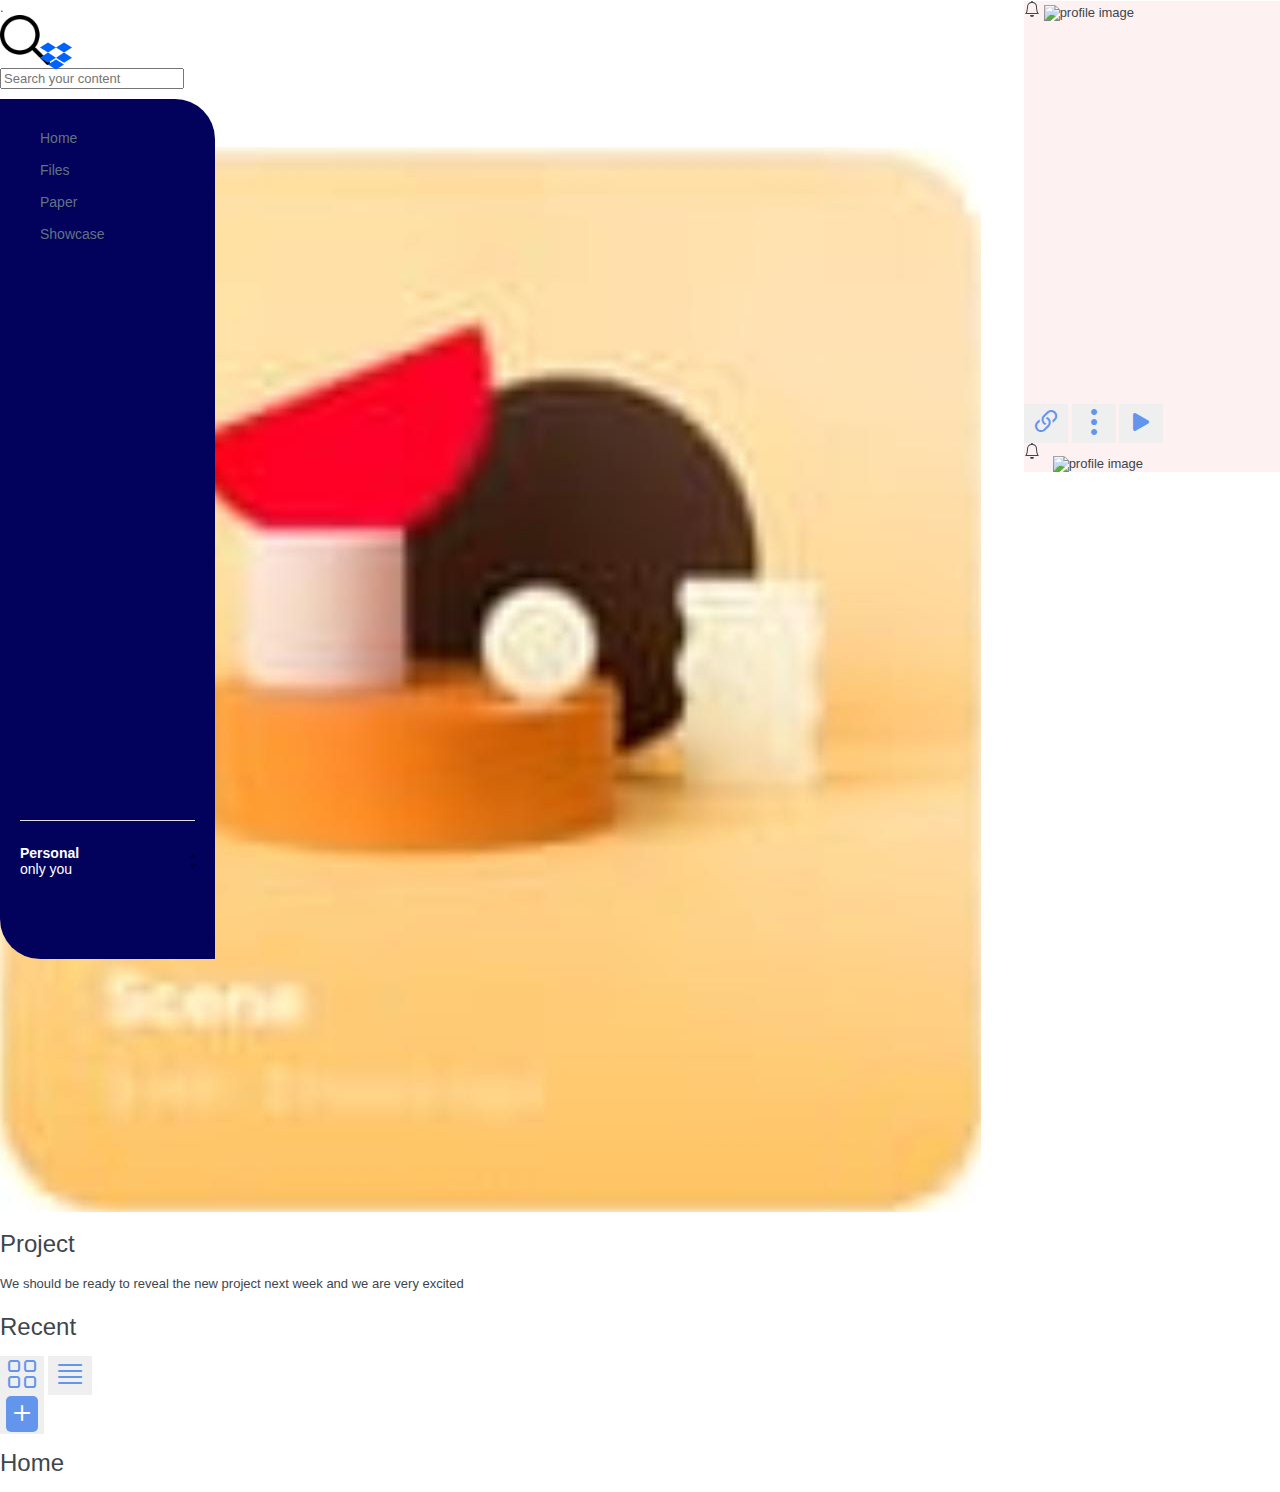
==== commit 37a0e378: "buttons" ====
--- a/index.html
+++ b/index.html
@@ -1,803 +1,334 @@
-<<<<<<< Updated upstream
 <!DOCTYPE html>
 <html lang="en">
   <head>
-    <meta charset="utf-8" />
-    <meta
-      name="viewport"
-      content="width=device-width, initial-scale=1, shrink-to-fit=no"
+    <meta charset="UTF-8" />
+    <meta http-equiv="X-UA-Compatible" content="IE=edge" />
+    <meta name="viewport" content="width=device-width, initial-scale=1.0" />
+
+    <link href="assets/css/dropbox-clone.css" rel="stylesheet" />
+    <link
+      rel="stylesheet"
+      href="https://cdn.jsdelivr.net/npm/bootstrap@4.6.0/dist/css/bootstrap.min.css"
+      integrity="sha384-B0vP5xmATw1+K9KRQjQERJvTumQW0nPEzvF6L/Z6nronJ3oUOFUFpCjEUQouq2+l"
+      crossorigin="anonymous"
     />
-    <meta name="description" content="" />
-    <meta name="author" content="Hcode Treinamentos" />
-
-    <title>DropBox Clone</title>
-
-    <link
-      href="bower_components/Ionicons/css/ionicons.min.css"
-      rel="stylesheet"
-    />
-    <link
-      href="bower_components/bootstrap/dist/css/bootstrap.min.css"
-      rel="stylesheet"
-    />
-    <link href="assets/css/dropbox-clone.css" rel="stylesheet" />
-    <style></style>
+    <link rel="stylesheet" href="https://cdn.jsdelivr.net/npm/bootstrap-icons@1.5.0/font/bootstrap-icons.css">    <link rel="stylesheet" href="style.css">
+
+    <title>Document</title>
   </head>
-
   <body>
-    <div class="container-fluid">
+    <div class="">   <!--class="conrainer removed"  -->
       <div class="row">
-        <nav class="col-md-2 d-none d-md-block bg-light sidebar">
-          <div id="logo-dropbox">
-            <a class="maestro-nav__home-button" href="#">
-              <svg
-                class="maestro-nav__logo"
-                aria-label="Início"
-                xmlns="http://www.w3.org/2000/svg"
-                role="img"
-                width="32px"
-                height="32px"
-                viewBox="0 0 32 32"
-                style="fill: #0062ff"
+        <div class="column left">
+          <nav class="n bg-light sidebar">
+            <div id="logo-dropbox">
+              <a class="maestro-nav__home-button" href="#">
+                <svg
+                  class="maestro-nav__logo"
+                  aria-label="Início"
+                  xmlns="http://www.w3.org/2000/svg"
+                  role="img"
+                  width="32px"
+                  height="32px"
+                  viewBox="0 0 32 32"
+                  style="fill: #0062ff"
+                >
+                  <title></title>
+                  <path
+                    d="M8 2.4l8 5.1-8 5.1-8-5.1 8-5.1zm16 0l8 5.1-8 5.1-8-5.1 8-5.1zM0 17.7l8-5.1 8 5.1-8 5.1-8-5.1zm24-5.1l8 5.1-8 5.1-8-5.1 8-5.1zM8 24.5l8-5.1 8 5.1-8 5.1-8-5.1z"
+                    data-reactid="14"
+                  ></path>
+                </svg>
+              </a>
+            </div>
+
+            <div class="sidebar-sticky">
+              <div class="maestro-nav__contents">
+                <ul class="maestro-nav__features" data-reactid="21">
+                  <li>
+                    <br />
+                  </li>
+                  <li data-reactid="25">
+                    <div class="maestro-nav__feature-wrap" data-reactid="26">
+                      <span
+                        class="ue-effect-container uee-FeatureNav-myFiles"
+                        data-reactid="27"
+                      >
+                        <a
+                          href="#"
+                          class="
+                            maestro-nav__feature maestro-nav__active-feature
+                          "
+                          data-reactid="28"
+                        >
+                          Home
+                        </a>
+                      </span>
+                    </div>
+                  </li>
+                  <li data-reactid="30">
+                    <div class="maestro-nav__feature-wrap" data-reactid="31">
+                      <span
+                        class="ue-effect-container uee-FeatureNav-sharing"
+                        data-reactid="32"
+                      >
+                        <a
+                          href="#"
+                          class="maestro-nav__feature"
+                          data-reactid="33"
+                        >
+                          Files
+                        </a>
+                      </span>
+                    </div>
+                  </li>
+                  <li data-reactid="35">
+                    <div class="maestro-nav__feature-wrap" data-reactid="36">
+                      <span
+                        class="ue-effect-container uee-FeatureNav-fileRequests"
+                        data-reactid="37"
+                      >
+                        <a
+                          href="#"
+                          class="maestro-nav__feature"
+                          data-reactid="38"
+                        >
+                          Paper
+                        </a>
+                      </span>
+                    </div>
+                  </li>
+                  <li data-reactid="40">
+                    <div class="maestro-nav__feature-wrap" data-reactid="41">
+                      <span
+                        class="ue-effect-container uee-FeatureNav-deletedFiles"
+                        data-reactid="42"
+                      >
+                        <a
+                          href="#"
+                          class="maestro-nav__feature"
+                          data-reactid="43"
+                        >
+                          Showcase
+                        </a>
+                      </span>
+                    </div>
+                  </li>
+                </ul>
+              </div>
+            </div>
+
+            <div class="maestro-nav-footer" data-reactid="45">
+              <div
+                class="ue-effect-container uee-FooterNav-NavSwitcher"
+                data-reactid="46"
               >
-                <title></title>
-                <path
-                  d="M8 2.4l8 5.1-8 5.1-8-5.1 8-5.1zm16 0l8 5.1-8 5.1-8-5.1 8-5.1zM0 17.7l8-5.1 8 5.1-8 5.1-8-5.1zm24-5.1l8 5.1-8 5.1-8-5.1 8-5.1zM8 24.5l8-5.1 8 5.1-8 5.1-8-5.1z"
-                  data-reactid="14"
-                ></path>
-              </svg>
-              <svg
-                class="maestro-nav__caret"
-                width="24px"
-                height="24px"
-                viewBox="0 0 24 24"
-                version="1.1"
-                data-reactid="15"
-              >
-                <title data-reactid="16">Left Arrow</title>
-                <g
-                  id="arrow"
-                  transform="translate(-32.000000, -32.000000)"
-                  data-reactid="17"
-                >
-                  <g
-                    id="arrow-left"
-                    transform="translate(32.000000, 32.000000)"
-                    data-reactid="18"
-                  >
-                    <polygon
-                      id="Combined-Shape"
-                      points="12.9497475 7.05000305 8 11.9997505 12.9497475 16.949498 14.363961 15.5352844 10.8284271 11.9997505 14.363961 8.46421661"
-                      data-reactid="19"
-                    ></polygon>
-                  </g>
-                </g>
-              </svg>
-            </a>
-          </div>
-
-          <div class="sidebar-sticky">
-            <div class="maestro-nav__contents">
-              <ul class="maestro-nav__features" data-reactid="21">
-                <li data-reactid="22">
-                  <h2 class="maestro-nav__features-header" data-reactid="23">
-                    <a
-                      href="#"
-                      class="maestro-nav__features-header-link"
-                      data-reactid="24"
-                      >Arquivos</a
-                    >
-                  </h2>
-                </li>
-                <li data-reactid="25">
-                  <div class="maestro-nav__feature-wrap" data-reactid="26">
-                    <span
-                      class="ue-effect-container uee-FeatureNav-myFiles"
-                      data-reactid="27"
-                    >
-                      <a
-                        href="#"
-                        class="maestro-nav__feature maestro-nav__active-feature"
-                        data-reactid="28"
-                      >
-                        Meus arquivos
-                      </a>
-                    </span>
-                  </div>
-                </li>
-                <li data-reactid="30">
-                  <div class="maestro-nav__feature-wrap" data-reactid="31">
-                    <span
-                      class="ue-effect-container uee-FeatureNav-sharing"
-                      data-reactid="32"
-                    >
-                      <a
-                        href="#"
-                        class="maestro-nav__feature"
-                        data-reactid="33"
-                      >
-                        Compartilhamento
-                      </a>
-                    </span>
-                  </div>
-                </li>
-                <li data-reactid="35">
-                  <div class="maestro-nav__feature-wrap" data-reactid="36">
-                    <span
-                      class="ue-effect-container uee-FeatureNav-fileRequests"
-                      data-reactid="37"
-                    >
-                      <a
-                        href="#"
-                        class="maestro-nav__feature"
-                        data-reactid="38"
-                      >
-                        Solicitações de arquivo
-                      </a>
-                    </span>
-                  </div>
-                </li>
-                <li data-reactid="40">
-                  <div class="maestro-nav__feature-wrap" data-reactid="41">
-                    <span
-                      class="ue-effect-container uee-FeatureNav-deletedFiles"
-                      data-reactid="42"
-                    >
-                      <a
-                        href="#"
-                        class="maestro-nav__feature"
-                        data-reactid="43"
-                      >
-                        Arquivos excluídos
-                      </a>
-                    </span>
-                  </div>
-                </li>
-              </ul>
-            </div>
-          </div>
-
-          <div class="maestro-nav-footer" data-reactid="45">
-            <div
-              class="ue-effect-container uee-FooterNav-NavSwitcher"
-              data-reactid="46"
-            >
-              <div class="maestro-nav-switcher" data-reactid="47">
-                <span
-                  role="button"
-                  tabindex="0"
-                  aria-haspopup="true"
-                  aria-expanded="false"
-                  class="maestro-nav-switcher-button"
-                  data-reactid="48"
-                >
-                  <div
-                    class="maestro-nav-switcher-button__content"
-                    data-reactid="49"
+                <div class="maestro-nav-switcher" data-reactid="47">
+                  <span
+                    role="button"
+                    tabindex="0"
+                    aria-haspopup="true"
+                    aria-expanded="false"
+                    class="maestro-nav-switcher-button"
+                    data-reactid="48"
                   >
                     <div
-                      class="maestro-nav-switcher-button__info"
-                      data-reactid="50"
+                      class="maestro-nav-switcher-button__content"
+                      data-reactid="49"
                     >
                       <div
-                        class="maestro-nav-switcher-button__title"
-                        data-reactid="51"
-                      >
-                        HCODE
+                        class="maestro-nav-switcher-button__info"
+                        data-reactid="50"
+                      >
+                        <div
+                          class="maestro-nav-switcher-button__title"
+                          data-reactid="51"
+                        >
+                          <b> Personal </b>
+                        </div>
+                        <div
+                          class="maestro-nav-switcher-button__label"
+                          data-reactid="52"
+                        >
+                          only you
+                        </div>
                       </div>
-                      <div
-                        class="maestro-nav-switcher-button__label"
-                        data-reactid="52"
-                      >
-                        3 membros
-                      </div>
-                    </div>
-                    <svg
-                      class="maestro-nav-switcher-button__icon"
-                      viewBox="0 0 24 24"
-                      data-reactid="53"
-                    >
-                      <g
-                        id="Page-1"
-                        stroke="none"
-                        stroke-width="1"
-                        fill="none"
-                        fill-rule="evenodd"
-                        data-reactid="54"
+                      <svg
+                        class="maestro-nav-switcher-button__icon"
+                        viewBox="0 0 24 24"
+                        data-reactid="53"
                       >
                         <g
-                          id="form"
-                          transform="translate(-160.000000, -32.000000)"
-                          fill="#000000"
-                          data-reactid="55"
+                          id="Page-1"
+                          stroke="none"
+                          stroke-width="1"
+                          fill="none"
+                          fill-rule="evenodd"
+                          data-reactid="54"
                         >
                           <g
-                            id="form-switcher"
-                            transform="translate(160.000000, 32.000000)"
-                            data-reactid="56"
+                            id="form"
+                            transform="translate(-160.000000, -32.000000)"
+                            fill="#000000"
+                            data-reactid="55"
                           >
-                            <path
-                              d="M10.5,9 L8.26000214,9 L12.0100021,4 L15.7600021,9 L13.5,9 L12,7 L10.5,9 Z"
-                              id="Combined-Shape"
-                              data-reactid="57"
-                            ></path>
-                            <path
-                              d="M10.5,20 L8.26000214,20 L12.0100021,15 L15.7600021,20 L13.5,20 L12,18 L10.5,20 Z"
-                              id="Combined-Shape"
-                              transform="translate(12.010002, 17.500000) scale(1, -1) translate(-12.010002, -17.500000) "
-                              data-reactid="58"
-                            ></path>
+                            <g
+                              id="form-switcher"
+                              transform="translate(160.000000, 32.000000)"
+                              data-reactid="56"
+                            >
+                              <path
+                                d="M10.5,9 L8.26000214,9 L12.0100021,4 L15.7600021,9 L13.5,9 L12,7 L10.5,9 Z"
+                                id="Combined-Shape"
+                                data-reactid="57"
+                              ></path>
+                              <path
+                                d="M10.5,20 L8.26000214,20 L12.0100021,15 L15.7600021,20 L13.5,20 L12,18 L10.5,20 Z"
+                                id="Combined-Shape"
+                                transform="translate(12.010002, 17.500000) scale(1, -1) translate(-12.010002, -17.500000) "
+                                data-reactid="58"
+                              ></path>
+                            </g>
                           </g>
                         </g>
-                      </g>
-                    </svg>
+                      </svg>
+                    </div>
+                  </span>
+                </div>
+              </div>
+            </div>
+          </nav>
+          <div>.</div>
+        </div>
+        <div class="col-7 middle">
+                 
+          <div class="row justify-content-center">
+              <div class="col-10 p-3">
+                  <div id="gen-inp">
+                      <div class="input-group px-2 py-2 mb-2">
+                          <div class="input-group-prepend">
+                              <div class="search input-group-text">
+                                  <img class= "search img-fluid "src="assets/search.png">
+                              </div>
+                          </div>
+                           <input type="text" class="form-control" id="inlineFormInputGroup" placeholder="Search your content">
+                      </div>
                   </div>
-                </span>
-              </div>
-            </div>
-          </div>
-        </nav>
-
-        <main role="main" class="col-md-9 ml-sm-auto col-lg-10 pt-3 px-4">
-          <header class="maestro-header page-header__shadow">
-            <div class="page-header">
-              <div
-                class="page-header__title page-header__title-overflow"
-                tabindex="0"
+              </div>
+          </div>
+          <div class="row justify-content-center">
+              <div class="col-10 mt-5 mb-5">
+                  <h1>Home</h1>
+                  
+              </div>
+          </div>
+          <div class="row mb-3 justify-content-center">
+              <div class="col-4 mx-5">
+                  <img src="assets/mazak.jpeg" class=" img-cent img-fluid">
+              </div>
+              <div class="col-5 p-3 mr-2">
+                  <h1 class="mb-3 mt-2">Project</h1>
+                  <p>We should be ready to reveal the new project next week and we are very excited</p>
+                  <div class="row project"></div>
+                  <div class="row"></div>
+              </div>
+          </div>
+          <div class="row justify-content-center mt-5 mb-3">
+              <div class="col-6">
+                  <h1>Recent</h1>
+              </div>
+              <div class="col-2">
+                  <div class="row"><button type="button" class="btn btn-default btn-lg">
+                      <i class="bi-grid" aria-hidden="true" style=" font-size: 2rem; border-radius: 5px;color: cornflowerblue;"></span> </i>
+                    </button>
+                    <button type="button" class="btn btn-default btn-lg">
+                      <i class="bi-justify" aria-hidden="true" style="font-size: 2rem; border-radius: 5px;color: cornflowerblue;"></span> </i>
+                    </button>
+                  </div>
+                  
+              </div>
+              <div class="col-1">
+                  <div class="row"><button type="button" class="btn btn-default btn-lg">
+                      <i class="bi-plus" aria-hidden="true" style=" font-size: 2rem; border-radius: 5px;color:white;background: cornflowerblue;"></span> </i>
+                    </button></div>
+              </div>
+          </div>
+          <div class="row justify-content-center">
+              <div class="col-8">
+                  <h1>Home</h1>
+  
+              </div>
+          </div>
+  </div>
+        <div class="col-3 right">
+          <div class="row justify-content-end">
+            <div>
+              <svg
+                class="mb-4"
+                xmlns="http://www.w3.org/2000/svg"
+                width="16"
+                height="16"
+                fill="currentColor"
+                class="bi bi-bell"
+                viewBox="0 0 16 16"
               >
-                <span
-                  class="ue-effect-container uee-PageletMaestroHeader-Title"
-                >
-                  <span>
-                    <h1 class="ax-visually-hidden">Meus Arquivos</h1>
-                    <nav
-                      class="page-header-text u-l-fl"
-                      id="browse-location"
-                      aria-label="Hierarquia de pastas"
-                      role="navigation"
-                    >
-                      <span class="breadcrumb-segment__wrapper">
-                        <span
-                          class="
-                            ue-effect-container
-                            uee-BreadCrumbSegment-link-0
-                          "
-                        >
-                          <a
-                            href="https://www.dropbox.com/work"
-                            class="breadcrumb-segment"
-                            >HCODE</a
-                          >
-                        </span>
-                        <svg
-                          width="24"
-                          height="24"
-                          viewBox="0 0 24 24"
-                          class="mc-icon-template-stateless"
-                          style="top: 4px; position: relative"
-                        >
-                          <title>arrow-right</title>
-                          <path
-                            d="M10.414 7.05l4.95 4.95-4.95 4.95L9 15.534 12.536 12 9 8.464z"
-                            fill="#637282"
-                            fill-rule="evenodd"
-                          ></path>
-                        </svg>
-                      </span>
-                      <span>Avell</span>
-                    </nav>
-                  </span>
-                </span>
-              </div>
-              <div class="top-menu-container">
-                <div class="search-bar--container u-l-fr">
-                  <div class="is-collapsed search-bar">
-                    <form class="search-bar__input">
-                      <button
-                        aria-label="Buscar"
-                        class="search-bar__button"
-                        type="submit"
-                      >
-                        <svg
-                          width="24"
-                          height="24"
-                          viewBox="0 0 24 24"
-                          class="mc-icon-template-selectable"
-                        >
-                          <title>Artboard</title>
-                          <defs>
-                            <circle
-                              id="mc-global-search-small-a"
-                              cx="5"
-                              cy="5"
-                              r="5"
-                            ></circle>
-                          </defs>
-                          <g fill="none" fill-rule="evenodd">
-                            <path
-                              d="M15 15l3 3"
-                              stroke="#637282"
-                              stroke-width="2"
-                              stroke-linecap="round"
-                            ></path>
-                            <g transform="translate(7 7)">
-                              <mask id="mc-global-search-small-b" fill="#fff">
-                                <use
-                                  xmlns:xlink="http://www.w3.org/1999/xlink"
-                                  xlink:href="#mc-global-search-small-a"
-                                ></use>
-                              </mask>
-                              <circle
-                                stroke="#637282"
-                                stroke-width="4"
-                                mask="url(#mc-global-search-small-b)"
-                                cx="5"
-                                cy="5"
-                                r="5"
-                              ></circle>
-                            </g>
-                          </g>
-                        </svg>
-                      </button>
-                      <input
-                        aria-activedescendant="search-dropdown-suggestion0"
-                        aria-autocomplete="list"
-                        aria-expanded="false"
-                        aria-label="Buscar"
-                        aria-owns="search-bar__suggestions"
-                        class="search-bar__text-input"
-                        placeholder="Buscar"
-                        role="combobox"
-                        value=""
-                        tabindex="1"
-                      />
-                    </form>
-                  </div>
-                </div>
-                <div class="top-menu-container--search-bar-empty-space"></div>
-              </div>
-            </div>
-          </header>
-
-          <section id="content-section">
-            <div class="row">
-              <div class="col-md-9">
-                <ul class="list-unstyled" id="list-of-files-and-directories">
-                  <li>
-                    <svg
-                      width="160"
-                      height="160"
-                      viewBox="0 0 160 160"
-                      class="
-                        mc-icon-template-content
-                        tile__preview tile__preview--icon
-                      "
-                    >
-                      <title>content-folder-large</title>
-                      <g fill="none" fill-rule="evenodd">
-                        <path
-                          d="M77.955 53h50.04A3.002 3.002 0 0 1 131 56.007v58.988a4.008 4.008 0 0 1-4.003 4.005H39.003A4.002 4.002 0 0 1 35 114.995V45.99c0-2.206 1.79-3.99 3.997-3.99h26.002c1.666 0 3.667 1.166 4.49 2.605l3.341 5.848s1.281 2.544 5.12 2.544l.005.003z"
-                          fill="#71B9F4"
-                        ></path>
-                        <path
-                          d="M77.955 52h50.04A3.002 3.002 0 0 1 131 55.007v58.988a4.008 4.008 0 0 1-4.003 4.005H39.003A4.002 4.002 0 0 1 35 113.995V44.99c0-2.206 1.79-3.99 3.997-3.99h26.002c1.666 0 3.667 1.166 4.49 2.605l3.341 5.848s1.281 2.544 5.12 2.544l.005.003z"
-                          fill="#92CEFF"
-                        ></path>
-                      </g>
-                    </svg>
-                    <div class="name text-center">Meus Documentos</div>
-                  </li>
-                  <li>
-                    <svg
-                      width="160"
-                      height="160"
-                      viewBox="0 0 160 160"
-                      class="
-                        mc-icon-template-content
-                        tile__preview tile__preview--icon
-                      "
-                    >
-                      <title>1357054_617b.jpg</title>
-                      <defs>
-                        <rect
-                          id="mc-content-unknown-large-b"
-                          x="43"
-                          y="30"
-                          width="74"
-                          height="100"
-                          rx="4"
-                        ></rect>
-                        <filter
-                          x="-.7%"
-                          y="-.5%"
-                          width="101.4%"
-                          height="102%"
-                          filterUnits="objectBoundingBox"
-                          id="mc-content-unknown-large-a"
-                        >
-                          <feOffset
-                            dy="1"
-                            in="SourceAlpha"
-                            result="shadowOffsetOuter1"
-                          ></feOffset>
-                          <feColorMatrix
-                            values="0 0 0 0 0.858823529 0 0 0 0 0.870588235 0 0 0 0 0.88627451 0 0 0 1 0"
-                            in="shadowOffsetOuter1"
-                          ></feColorMatrix>
-                        </filter>
-                      </defs>
-                      <g fill="none" fill-rule="evenodd">
-                        <g>
-                          <use
-                            fill="#000"
-                            filter="url(#mc-content-unknown-large-a)"
-                            xmlns:xlink="http://www.w3.org/1999/xlink"
-                            xlink:href="#mc-content-unknown-large-b"
-                          ></use>
-                          <use
-                            fill="#F7F9FA"
-                            xmlns:xlink="http://www.w3.org/1999/xlink"
-                            xlink:href="#mc-content-unknown-large-b"
-                          ></use>
-                        </g>
-                      </g>
-                    </svg>
-                    <div class="name text-center">Arquivo</div>
-                  </li>
-                  <li>
-                    <svg
-                      version="1.1"
-                      id="Camada_1"
-                      xmlns="http://www.w3.org/2000/svg"
-                      xmlns:xlink="http://www.w3.org/1999/xlink"
-                      x="0px"
-                      y="0px"
-                      width="160px"
-                      height="160px"
-                      viewBox="0 0 160 160"
-                      enable-background="new 0 0 160 160"
-                      xml:space="preserve"
-                    >
-                      <filter
-                        height="102%"
-                        width="101.4%"
-                        id="mc-content-unknown-large-a"
-                        filterUnits="objectBoundingBox"
-                        y="-.5%"
-                        x="-.7%"
-                      >
-                        <feOffset
-                          result="shadowOffsetOuter1"
-                          in="SourceAlpha"
-                          dy="1"
-                        ></feOffset>
-                        <feColorMatrix
-                          values="0 0 0 0 0.858823529 0 0 0 0 0.870588235 0 0 0 0 0.88627451 0 0 0 1 0"
-                          in="shadowOffsetOuter1"
-                        ></feColorMatrix>
-                      </filter>
-                      <title>Imagem</title>
-                      <g>
-                        <g>
-                          <g filter="url(#mc-content-unknown-large-a)">
-                            <path
-                              id="mc-content-unknown-large-b_2_"
-                              d="M47,30h66c2.209,0,4,1.791,4,4v92c0,2.209-1.791,4-4,4H47c-2.209,0-4-1.791-4-4V34
-                                                            C43,31.791,44.791,30,47,30z"
-                            />
-                          </g>
-                          <g>
-                            <path
-                              id="mc-content-unknown-large-b_1_"
-                              fill="#F7F9FA"
-                              d="M47,30h66c2.209,0,4,1.791,4,4v92c0,2.209-1.791,4-4,4H47
-                                                            c-2.209,0-4-1.791-4-4V34C43,31.791,44.791,30,47,30z"
-                            />
-                          </g>
-                        </g>
-                      </g>
-                      <g>
-                        <path
-                          fill-rule="evenodd"
-                          clip-rule="evenodd"
-                          fill="#848484"
-                          d="M81.148,62.638c8.086,0,16.173-0.001,24.259,0.001
-                                                    c1.792,0,2.3,0.503,2.301,2.28c0.001,11.414,0.001,22.829,0,34.243c0,1.775-0.53,2.32-2.289,2.32
-                                                    c-16.209,0.003-32.417,0.003-48.626,0c-1.775,0-2.317-0.542-2.318-2.306c-0.002-11.414-0.003-22.829,0-34.243
-                                                    c0-1.769,0.532-2.294,2.306-2.294C64.903,62.637,73.026,62.638,81.148,62.638z M81.115,97.911c7.337,0,14.673-0.016,22.009,0.021
-                                                    c0.856,0.005,1.045-0.238,1.042-1.062c-0.028-9.877-0.03-19.754,0.002-29.63c0.003-0.9-0.257-1.114-1.134-1.112
-                                                    c-14.637,0.027-29.273,0.025-43.91,0.003c-0.801-0.001-1.09,0.141-1.086,1.033c0.036,9.913,0.036,19.826,0,29.738
-                                                    c-0.003,0.878,0.268,1.03,1.069,1.027C66.443,97.898,73.779,97.911,81.115,97.911z"
-                        />
-                        <path
-                          fill-rule="evenodd"
-                          clip-rule="evenodd"
-                          fill="#848484"
-                          d="M77.737,85.036c3.505-2.455,7.213-4.083,11.161-5.165
-                                                    c4.144-1.135,8.364-1.504,12.651-1.116c0.64,0.058,0.835,0.257,0.831,0.902c-0.024,5.191-0.024,10.381,0.001,15.572
-                                                    c0.003,0.631-0.206,0.76-0.789,0.756c-3.688-0.024-7.375-0.009-11.062-0.018c-0.33-0.001-0.67,0.106-0.918-0.33
-                                                    c-2.487-4.379-6.362-7.275-10.562-9.819C78.656,85.579,78.257,85.345,77.737,85.036z"
-                        />
-                        <path
-                          fill-rule="evenodd"
-                          clip-rule="evenodd"
-                          fill="#848484"
-                          d="M87.313,95.973c-0.538,0-0.815,0-1.094,0
-                                                    c-8.477,0-16.953-0.012-25.43,0.021c-0.794,0.003-1.01-0.176-0.998-0.988c0.051-3.396,0.026-6.795,0.017-10.193
-                                                    c-0.001-0.497-0.042-0.847,0.693-0.839c6.389,0.065,12.483,1.296,18.093,4.476C81.915,90.33,84.829,92.695,87.313,95.973z"
-                        />
-                        <path
-                          fill-rule="evenodd"
-                          clip-rule="evenodd"
-                          fill="#848484"
-                          d="M74.188,76.557c0.01,2.266-1.932,4.223-4.221,4.255
-                                                    c-2.309,0.033-4.344-1.984-4.313-4.276c0.03-2.263,2.016-4.213,4.281-4.206C72.207,72.338,74.179,74.298,74.188,76.557z"
-                        />
-                      </g>
-                    </svg>
-                    <div class="name text-center">Imagem</div>
-                  </li>
-                  <li>
-                    <svg
-                      version="1.1"
-                      id="Camada_1"
-                      xmlns="http://www.w3.org/2000/svg"
-                      xmlns:xlink="http://www.w3.org/1999/xlink"
-                      x="0px"
-                      y="0px"
-                      width="160px"
-                      height="160px"
-                      viewBox="0 0 160 160"
-                      enable-background="new 0 0 160 160"
-                      xml:space="preserve"
-                    >
-                      <filter
-                        height="102%"
-                        width="101.4%"
-                        id="mc-content-unknown-large-a"
-                        filterUnits="objectBoundingBox"
-                        y="-.5%"
-                        x="-.7%"
-                      >
-                        <feOffset
-                          result="shadowOffsetOuter1"
-                          in="SourceAlpha"
-                          dy="1"
-                        ></feOffset>
-                        <feColorMatrix
-                          values="0 0 0 0 0.858823529 0 0 0 0 0.870588235 0 0 0 0 0.88627451 0 0 0 1 0"
-                          in="shadowOffsetOuter1"
-                        ></feColorMatrix>
-                      </filter>
-                      <title>PDF</title>
-                      <g>
-                        <g>
-                          <g filter="url(#mc-content-unknown-large-a)">
-                            <path
-                              id="mc-content-unknown-large-b_2_"
-                              d="M47,30h66c2.209,0,4,1.791,4,4v92c0,2.209-1.791,4-4,4H47c-2.209,0-4-1.791-4-4V34
-                                                            C43,31.791,44.791,30,47,30z"
-                            />
-                          </g>
-                          <g>
-                            <path
-                              id="mc-content-unknown-large-b_1_"
-                              fill="#F7F9FA"
-                              d="M47,30h66c2.209,0,4,1.791,4,4v92c0,2.209-1.791,4-4,4H47
-                                                            c-2.209,0-4-1.791-4-4V34C43,31.791,44.791,30,47,30z"
-                            />
-                          </g>
-                        </g>
-                      </g>
-                      <path
-                        fill-rule="evenodd"
-                        clip-rule="evenodd"
-                        fill="#F15124"
-                        d="M102.482,91.479c-0.733-3.055-3.12-4.025-5.954-4.437
-                                                c-2.08-0.302-4.735,1.019-6.154-0.883c-2.167-2.905-4.015-6.144-5.428-9.482c-1.017-2.402,1.516-4.188,2.394-6.263
-                                                c1.943-4.595,0.738-7.984-3.519-9.021c-2.597-0.632-5.045-0.13-6.849,1.918c-2.266,2.574-1.215,5.258,0.095,7.878
-                                                c3.563,7.127-1.046,15.324-8.885,15.826c-3.794,0.243-6.93,1.297-7.183,5.84c0.494,3.255,1.988,5.797,5.14,6.825
-                                                c3.062,1,4.941-0.976,6.664-3.186c1.391-1.782,1.572-4.905,4.104-5.291c3.25-0.497,6.677-0.464,9.942-0.025
-                                                c2.361,0.318,2.556,3.209,3.774,4.9c2.97,4.122,6.014,5.029,9.126,2.415C101.895,96.694,103.179,94.38,102.482,91.479z
-                                                M67.667,94.885c-1.16-0.312-1.621-0.97-1.607-1.861c0.018-1.199,1.032-1.121,1.805-1.132c0.557-0.008,1.486-0.198,1.4,0.827
-                                                C69.173,93.804,68.363,94.401,67.667,94.885z M82.146,65.949c1.331,0.02,1.774,0.715,1.234,1.944
-                                                c-0.319,0.725-0.457,1.663-1.577,1.651c-1.03-0.498-1.314-1.528-1.409-2.456C80.276,65.923,81.341,65.938,82.146,65.949z
-                                                M81.955,86.183c-0.912,0.01-2.209,0.098-1.733-1.421c0.264-0.841,0.955-2.04,1.622-2.162c1.411-0.259,1.409,1.421,2.049,2.186
-                                                C84.057,86.456,82.837,86.174,81.955,86.183z M96.229,94.8c-1.14-0.082-1.692-1.111-1.785-2.033
-                                                c-0.131-1.296,1.072-0.867,1.753-0.876c0.796-0.011,1.668,0.118,1.588,1.293C97.394,93.857,97.226,94.871,96.229,94.8z"
-                      />
-                    </svg>
-                    <div class="name text-center">PDF</div>
-                  </li>
-                  <li>
-                    <svg
-                      width="160"
-                      height="160"
-                      viewBox="0 0 160 160"
-                      class="
-                        mc-icon-template-content
-                        tile__preview tile__preview--icon
-                      "
-                    >
-                      <title>content-audio-large</title>
-                      <defs>
-                        <rect
-                          id="mc-content-audio-large-b"
-                          x="30"
-                          y="43"
-                          width="100"
-                          height="74"
-                          rx="4"
-                        ></rect>
-                        <filter
-                          x="-.5%"
-                          y="-.7%"
-                          width="101%"
-                          height="102.7%"
-                          filterUnits="objectBoundingBox"
-                          id="mc-content-audio-large-a"
-                        >
-                          <feOffset
-                            dy="1"
-                            in="SourceAlpha"
-                            result="shadowOffsetOuter1"
-                          ></feOffset>
-                          <feColorMatrix
-                            values="0 0 0 0 0.858823529 0 0 0 0 0.870588235 0 0 0 0 0.88627451 0 0 0 1 0"
-                            in="shadowOffsetOuter1"
-                          ></feColorMatrix>
-                        </filter>
-                      </defs>
-                      <g fill="none" fill-rule="evenodd">
-                        <g>
-                          <use
-                            fill="#000"
-                            filter="url(#mc-content-audio-large-a)"
-                            xmlns:xlink="http://www.w3.org/1999/xlink"
-                            xlink:href="#mc-content-audio-large-b"
-                          ></use>
-                          <use
-                            fill="#F7F9FA"
-                            xmlns:xlink="http://www.w3.org/1999/xlink"
-                            xlink:href="#mc-content-audio-large-b"
-                          ></use>
-                        </g>
-                        <path
-                          d="M67 60c0-1.657 1.347-3 3-3 1.657 0 3 1.352 3 3v40c0 1.657-1.347 3-3 3-1.657 0-3-1.352-3-3V60zM57 78c0-1.657 1.347-3 3-3 1.657 0 3 1.349 3 3v4c0 1.657-1.347 3-3 3-1.657 0-3-1.349-3-3v-4zm40 0c0-1.657 1.347-3 3-3 1.657 0 3 1.349 3 3v4c0 1.657-1.347 3-3 3-1.657 0-3-1.349-3-3v-4zm-20-5.006A3 3 0 0 1 80 70c1.657 0 3 1.343 3 2.994v14.012A3 3 0 0 1 80 90c-1.657 0-3-1.343-3-2.994V72.994zM87 68c0-1.657 1.347-3 3-3 1.657 0 3 1.347 3 3v24c0 1.657-1.347 3-3 3-1.657 0-3-1.347-3-3V68z"
-                          fill="#637282"
-                        ></path>
-                      </g>
-                    </svg>
-                    <div class="name text-center">Music</div>
-                  </li>
-                  <li>
-                    <svg
-                      width="160"
-                      height="160"
-                      viewBox="0 0 160 160"
-                      class="
-                        mc-icon-template-content
-                        tile__preview tile__preview--icon
-                      "
-                    >
-                      <title>content-video-large</title>
-                      <defs>
-                        <rect
-                          id="mc-content-video-large-b"
-                          x="30"
-                          y="43"
-                          width="100"
-                          height="74"
-                          rx="4"
-                        ></rect>
-                        <filter
-                          x="-.5%"
-                          y="-.7%"
-                          width="101%"
-                          height="102.7%"
-                          filterUnits="objectBoundingBox"
-                          id="mc-content-video-large-a"
-                        >
-                          <feOffset
-                            dy="1"
-                            in="SourceAlpha"
-                            result="shadowOffsetOuter1"
-                          ></feOffset>
-                          <feColorMatrix
-                            values="0 0 0 0 0.858823529 0 0 0 0 0.870588235 0 0 0 0 0.88627451 0 0 0 1 0"
-                            in="shadowOffsetOuter1"
-                          ></feColorMatrix>
-                        </filter>
-                      </defs>
-                      <g fill="none" fill-rule="evenodd">
-                        <g>
-                          <use
-                            fill="#000"
-                            filter="url(#mc-content-video-large-a)"
-                            xmlns:xlink="http://www.w3.org/1999/xlink"
-                            xlink:href="#mc-content-video-large-b"
-                          ></use>
-                          <use
-                            fill="#F7F9FA"
-                            xmlns:xlink="http://www.w3.org/1999/xlink"
-                            xlink:href="#mc-content-video-large-b"
-                          ></use>
-                        </g>
-                        <path
-                          d="M69 67.991c0-1.1.808-1.587 1.794-1.094l24.412 12.206c.99.495.986 1.3 0 1.794L70.794 93.103c-.99.495-1.794-.003-1.794-1.094V67.99z"
-                          fill="#637282"
-                        ></path>
-                      </g>
-                    </svg>
-                    <div class="name text-center">Video</div>
-                  </li>
-                </ul>
-              </div>
-              <div class="col-md-3">
-                <button
-                  id="btn-send-file"
-                  type="button"
-                  class="btn btn-primary btn-block btn-sm"
-                >
-                  Enviar arquivos
-                </button>
-                <input type="file" id="files" style="display: none" />
-                <button
-                  id="btn-new-folder"
-                  type="button"
-                  class="btn btn-link btn-block btn-sm btn-icon"
-                >
-                  <i class="ion-android-folder-open"></i>Nova Pasta
-                </button>
-                <button
-                  id="btn-rename"
-                  type="button"
-                  class="btn btn-link btn-block btn-sm btn-icon"
-                >
-                  <i class="ion-edit"></i>Renomear
-                </button>
-                <button
-                  id="btn-delete"
-                  type="button"
-                  class="btn btn-link btn-block btn-sm btn-icon"
-                >
-                  <i class="ion-trash-a"></i>Excluir
-                </button>
-              </div>
-            </div>
-          </section>
-        </main>
-      </div>
-    </div>
-
-    <div id="react-snackbar-root" style="display: none">
-      <div data-reactroot="" class="mc-snackbar-holder-backdrop">
-        <div class="mc-snackbar">
-          <div
-            class="mc-snackbar-container mc-snackbar-container--snackbar-icon"
-          >
-            <div class="mc-snackbar-icon">
+                <path
+                  d="M8 16a2 2 0 0 0 2-2H6a2 2 0 0 0 2 2zM8 1.918l-.797.161A4.002 4.002 0 0 0 4 6c0 .628-.134 2.197-.459 3.742-.16.767-.376 1.566-.663 2.258h10.244c-.287-.692-.502-1.49-.663-2.258C12.134 8.197 12 6.628 12 6a4.002 4.002 0 0 0-3.203-3.92L8 1.917zM14.22 12c.223.447.481.801.78 1H1c.299-.199.557-.553.78-1C2.68 10.2 3 6.88 3 6c0-2.42 1.72-4.44 4.005-4.901a1 1 0 1 1 1.99 0A5.002 5.002 0 0 1 13 6c0 .88.32 4.2 1.22 6z"
+                />
+              </svg>
+              <img
+                src="https://img.icons8.com/bubbles/100/000000/administrator-male.png"
+                class="img-lg rounded-circle mb-4"
+                alt="profile image"
+                height="30"
+                viewBox="0 0 30 30"
+              />
+            </div>
+          </div>
+
+          <div class="row justify-content-center">
+            <iframe
+              src="https://open.spotify.com/embed/artist/6qqNVTkY8uBg9cP3Jd7DAH"
+              width="100%"
+              height="380"
+              frameborder="0"
+              allowtransparency="true"
+              allow="encrypted-media"
+            ></iframe>
+          </div>
+          <div class="row justify-content-center m-3"><button type="button" class="btn btn-default btn-lg">
+            <i class="bi-link-45deg" aria-hidden="true" style=" font-size: 2rem; border-radius: 5px;color: cornflowerblue;"></span> </i>
+          </button>
+          <button type="button" class="btn btn-default btn-lg">
+            <i class="bi-three-dots-vertical" aria-hidden="true" style="font-size: 2rem; border-radius: 5px;color: cornflowerblue;"></span> </i>
+          </button>
+          <button type="button" class="btn btn-default btn-lg">
+            <i class="bi-play-fill" aria-hidden="true" style="font-size: 2rem; border-radius: 5px;color: cornflowerblue;"></span> </i>
+          </button>
+        </div>
+          <div class="row justify-content-center">
+            <div>
               <svg
-                width="32"
-                height="32"
-                viewBox="0 0 32 32"
-                class="mc-icon-template-status mc-icon-template-status-rotating"
+                class="mb-4"
+                xmlns="http://www.w3.org/2000/svg"
+                width="25"
+                height="25"
+                fill="currentColor"
+                class="bi bi-bell"
+                viewBox="0 0 25 25"
               >
-                <title>Status: Syncing</title>
                 <path
-                  d="M16 24a8 8 0 1 1 0-16 8 8 0 0 1 0 16zm0-3a5 5 0 0 0 3.467-8.602l-.57.844A4 4 0 0 1 16 20l.001-1.5-2.5 2 2.5 2V21zm0-10a5 5 0 0 0-3.667 8.399l.578-.858A4 4 0 0 1 16 12v1.5l2.5-2-2.5-2V11z"
-                  fill="#0070E0"
-                  fill-rule="nonzero"
-                ></path>
+                  d="M8 16a2 2 0 0 0 2-2H6a2 2 0 0 0 2 2zM8 1.918l-.797.161A4.002 4.002 0 0 0 4 6c0 .628-.134 2.197-.459 3.742-.16.767-.376 1.566-.663 2.258h10.244c-.287-.692-.502-1.49-.663-2.258C12.134 8.197 12 6.628 12 6a4.002 4.002 0 0 0-3.203-3.92L8 1.917zM14.22 12c.223.447.481.801.78 1H1c.299-.199.557-.553.78-1C2.68 10.2 3 6.88 3 6c0-2.42 1.72-4.44 4.005-4.901a1 1 0 1 1 1.99 0A5.002 5.002 0 0 1 13 6c0 .88.32 4.2 1.22 6z"
+                />
               </svg>
-            </div>
-            <p class="mc-snackbar-title">
-              Enviando o arquivo <span class="filename">file.pdf</span> -
-              <span class="timeleft">8 min</span> restantes
-            </p>
-          </div>
-          <div class="mc-progress-bar-bg">
-            <div class="mc-progress-bar-fg" style="width: 0%"></div>
+              <img
+                src="https://img.icons8.com/bubbles/100/000000/administrator-male.png"
+                class="img-lg rounded-circle mb-4"
+                alt="profile image"
+                height="30"
+                viewBox="0 0 30 30"
+              />
+            </div>
           </div>
         </div>
       </div>
--- a/assets/css/dropbox-clone.css
+++ b/assets/css/dropbox-clone.css
@@ -0,0 +1,12319 @@
+body {
+  font-size: 0.875rem;
+}
+
+.feather {
+  width: 16px;
+  height: 16px;
+  vertical-align: text-bottom;
+}
+
+/*
+ * Sidebar
+ */
+ .search{
+   width: 50px;
+ }
+.right{
+  position: absolute;
+  right: 0%;
+top: 1px;
+background: #FDF1F1;
+}
+.sidebar {
+  position: fixed;
+  top: 0;
+  bottom: 0;
+  left: 0;
+  z-index: 100; /* Behind the navbar */
+  padding: 0;
+  min-width: 215px;
+}
+
+.sidebar-sticky {
+  position: -webkit-sticky;
+  position: sticky;
+  top: 48px; /* Height of navbar */
+  background-color: rgb(2, 2, 92);
+  height: calc(100vh - 48px);
+  padding-top: 0.5rem;
+  overflow-x: hidden;
+  border-radius: 0 40px;
+  overflow-y: auto; /* Scrollable contents if viewport is shorter than content. */
+}
+
+.sidebar .nav-link {
+  font-weight: 500;
+  color: #333;
+}
+
+.sidebar .nav-link .feather {
+  margin-right: 4px;
+  color: #999;
+}
+
+.sidebar .nav-link.active {
+  color: #007bff;
+}
+
+.sidebar .nav-link:hover .feather,
+.sidebar .nav-link.active .feather {
+  color: inherit;
+}
+
+.sidebar-heading {
+  font-size: 0.75rem;
+  text-transform: uppercase;
+}
+
+/*
+ * Navbar
+ */
+
+.navbar-brand {
+  padding-top: 0.75rem;
+  padding-bottom: 0.75rem;
+  font-size: 1rem;
+  background-color: rgba(0, 0, 0, 0.25);
+  box-shadow: inset -1px 0 0 rgba(0, 0, 0, 0.25);
+}
+
+.navbar .form-control {
+  padding: 0.75rem 1rem;
+  border-width: 0;
+  border-radius: 0;
+}
+
+.form-control-dark {
+  color: #fff;
+  background-color: rgba(255, 255, 255, 0.1);
+  border-color: rgba(255, 255, 255, 0.1);
+}
+
+.form-control-dark:focus {
+  border-color: transparent;
+  box-shadow: 0 0 0 3px rgba(255, 255, 255, 0.25);
+}
+
+/*
+ * Utilities
+ */
+
+.border-top {
+  border-top: 1px solid #e5e5e5;
+}
+.border-bottom {
+  border-bottom: 1px solid #e5e5e5;
+}
+
+/*!
+ *
+ * SCOOTER
+ *
+ *   ---
+ *   /
+ *  /______
+ *  0     0
+ *
+ * scoot
+ *   verb [no obj.]
+ *   go or leave somewhere quickly: "I'd better scoot"
+ *
+ */
+.scooter-css *,
+.scooter-css ::after,
+.scooter-css ::before {
+  position: relative;
+  margin: 0;
+  padding: 0;
+  -webkit-box-sizing: inherit;
+  box-sizing: inherit;
+}
+.scooter-css input,
+.scooter-css button,
+.scooter-css textarea,
+.scooter-css select {
+  font: inherit;
+  -webkit-appearance: none;
+  -moz-appearance: none;
+  appearance: none;
+}
+.scooter-css input[type="checkbox"] {
+  -webkit-appearance: checkbox;
+  -moz-appearance: checkbox;
+  appearance: checkbox;
+}
+.scooter-css input[type="radio"] {
+  -webkit-appearance: radio;
+  -moz-appearance: radio;
+  appearance: radio;
+}
+.scooter-css ul,
+.scooter-css ol {
+  margin-left: 46px;
+}
+.scooter-css p,
+.scooter-css table {
+  margin-bottom: 23px;
+}
+.scooter-css table {
+  border-collapse: collapse;
+}
+html.scooter-css,
+.scooter-css:root {
+  -webkit-box-sizing: border-box;
+  box-sizing: border-box;
+  font: 81.25%/1.75 "Open Sans", "Helvetica Neue", Arial, sans-serif;
+  color: #3d464d;
+}
+.f-headline,
+.f-subhead,
+.f1,
+.f2,
+.f3,
+.f4 {
+  display: block;
+  margin-bottom: 23px;
+  font-weight: 400;
+  line-height: 1.25;
+}
+.f-headline {
+  font-size: 48px;
+  font-weight: 200;
+}
+.f-subhead {
+  font-size: 36px;
+  font-weight: 200;
+}
+.f1 {
+  font-size: 24px;
+}
+.f2 {
+  font-size: 20px;
+}
+.f3 {
+  font-size: 16px;
+}
+.f4 {
+  margin-bottom: 0;
+  font-size: 13px;
+  font-weight: 600;
+  line-height: 23px;
+}
+.scooter-css a,
+.f-a,
+.f-link {
+  text-decoration: none;
+  color: #007ee5;
+  cursor: pointer;
+}
+.scooter-css a:hover,
+.scooter-css a:focus,
+.f-a:hover,
+.f-a:focus,
+.f-link:hover,
+.f-link:focus {
+  text-decoration: underline;
+}
+.scooter-css hr {
+  margin-bottom: 23px;
+  border: 0;
+  border-top: 1px solid rgba(37, 40, 43, 0.1);
+}
+.o-wrap {
+  display: block;
+  max-width: 990px;
+  margin: 0 auto;
+}
+.o-grid {
+  list-style: none;
+  margin-left: -20px;
+}
+.o-grid__col--2-of-2,
+.o-grid__col--3-of-3,
+.o-grid__col--4-of-4,
+.o-grid__col--6-of-6,
+.o-grid__col--12-of-12 {
+  width: 100%;
+}
+.o-grid__col--1-of-3,
+.o-grid__col--2-of-6,
+.o-grid__col--4-of-12 {
+  width: 33.33333%;
+}
+.o-grid__col--2-of-3,
+.o-grid__col--4-of-6,
+.o-grid__col--8-of-12 {
+  width: 66.66667%;
+}
+.o-grid__col--1-of-4,
+.o-grid__col--3-of-12 {
+  width: 25%;
+}
+.o-grid__col--1-of-2,
+.o-grid__col--2-of-4,
+.o-grid__col--3-of-6,
+.o-grid__col--6-of-12 {
+  width: 50%;
+}
+.o-grid__col--3-of-4,
+.o-grid__col--9-of-12 {
+  width: 75%;
+}
+.o-grid__col--push-2-of-2,
+.o-grid__col--push-3-of-3,
+.o-grid__col--push-4-of-4,
+.o-grid__col--push-6-of-6,
+.o-grid__col--push-12-of-12 {
+  margin-left: 100%;
+}
+.o-grid__col--push-1-of-2,
+.o-grid__col--push-2-of-4,
+.o-grid__col--push-3-of-6,
+.o-grid__col--push-6-of-12 {
+  margin-left: 50%;
+}
+.o-grid__col--push-1-of-3,
+.o-grid__col--push-2-of-6,
+.o-grid__col--push-4-of-12 {
+  margin-left: 33.33333%;
+}
+.o-grid__col--push-2-of-3,
+.o-grid__col--push-4-of-6,
+.o-grid__col--push-8-of-12 {
+  margin-left: 66.66667%;
+}
+.o-grid__col--push-1-of-4,
+.o-grid__col--push-3-of-12 {
+  margin-left: 25%;
+}
+.o-grid__col--push-3-of-4,
+.o-grid__col--push-9-of-12 {
+  margin-left: 75%;
+}
+.o-grid__col--pull-2-of-2,
+.o-grid__col--pull-3-of-3,
+.o-grid__col--pull-4-of-4,
+.o-grid__col--pull-6-of-6,
+.o-grid__col--pull-12-of-12 {
+  margin-left: -100%;
+}
+.o-grid__col--pull-1-of-2,
+.o-grid__col--pull-2-of-4,
+.o-grid__col--pull-3-of-6,
+.o-grid__col--pull-6-of-12 {
+  margin-left: -50%;
+}
+.o-grid__col--pull-1-of-3,
+.o-grid__col--pull-2-of-6,
+.o-grid__col--pull-4-of-12 {
+  margin-left: -33.33333%;
+}
+.o-grid__col--pull-2-of-3,
+.o-grid__col--pull-4-of-6,
+.o-grid__col--pull-8-of-12 {
+  margin-left: -66.66667%;
+}
+.o-grid__col--pull-1-of-4,
+.o-grid__col--pull-3-of-12 {
+  margin-left: -25%;
+}
+.o-grid__col--pull-3-of-4,
+.o-grid__col--pull-9-of-12 {
+  margin-left: -75%;
+}
+.o-grid__col--1-of-6 {
+  width: 16.66667%;
+}
+.o-grid__col--push-1-of-6 {
+  margin-left: 16.66667%;
+}
+.o-grid__col--pull-1-of-6 {
+  margin-left: -16.66667%;
+}
+.o-grid__col--5-of-6 {
+  width: 83.33333%;
+}
+.o-grid__col--push-5-of-6 {
+  margin-left: 83.33333%;
+}
+.o-grid__col--pull-5-of-6 {
+  margin-left: -83.33333%;
+}
+.o-grid__col--1-of-12 {
+  width: 8.33333%;
+}
+.o-grid__col--push-1-of-12 {
+  margin-left: 8.33333%;
+}
+.o-grid__col--pull-1-of-12 {
+  margin-left: -8.33333%;
+}
+.o-grid__col--2-of-12 {
+  width: 16.66667%;
+}
+.o-grid__col--push-2-of-12 {
+  margin-left: 16.66667%;
+}
+.o-grid__col--pull-2-of-12 {
+  margin-left: -16.66667%;
+}
+.o-grid__col--5-of-12 {
+  width: 41.66667%;
+}
+.o-grid__col--push-5-of-12 {
+  margin-left: 41.66667%;
+}
+.o-grid__col--pull-5-of-12 {
+  margin-left: -41.66667%;
+}
+.o-grid__col--7-of-12 {
+  width: 58.33333%;
+}
+.o-grid__col--push-7-of-12 {
+  margin-left: 58.33333%;
+}
+.o-grid__col--pull-7-of-12 {
+  margin-left: -58.33333%;
+}
+.o-grid__col--10-of-12 {
+  width: 83.33333%;
+}
+.o-grid__col--push-10-of-12 {
+  margin-left: 83.33333%;
+}
+.o-grid__col--pull-10-of-12 {
+  margin-left: -83.33333%;
+}
+.o-grid__col--11-of-12 {
+  width: 91.66667%;
+}
+.o-grid__col--push-11-of-12 {
+  margin-left: 91.66667%;
+}
+.o-grid__col--pull-11-of-12 {
+  margin-left: -91.66667%;
+}
+.o-grid__col {
+  -webkit-box-sizing: border-box;
+  box-sizing: border-box;
+  display: inline-block;
+  margin-right: -0.24em;
+  min-height: 1px;
+  padding-left: 20px;
+  vertical-align: top;
+}
+.o-grid--nowhitespace .o-grid__col,
+[data-reactid] .o-grid__col {
+  margin-right: 0;
+}
+@media (max-width: 750px) {
+  .o-grid--responsive .o-grid__col {
+    display: block;
+    margin-left: 0;
+    margin-right: 0;
+    width: auto;
+  }
+}
+@media (max-width: 750px) and (min-width: 550px) {
+  .o-grid--responsive .o-grid__col[class*="o-grid__col--m-"] {
+    display: inline-block;
+    margin-right: -0.24em;
+  }
+  .o-grid--responsive .o-grid__col.o-grid__col--m-1-of-2,
+  .o-grid--responsive .o-grid__col.o-grid__col--m-2-of-4 {
+    width: 50%;
+  }
+  .o-grid--responsive .o-grid__col.o-grid__col--m-1-of-3 {
+    width: 33.33333%;
+  }
+  .o-grid--responsive .o-grid__col.o-grid__col--m-2-of-3 {
+    width: 66.66667%;
+  }
+  .o-grid--responsive .o-grid__col.o-grid__col--m-1-of-4 {
+    width: 25%;
+  }
+  .o-grid--responsive .o-grid__col.o-grid__col--m-3-of-4 {
+    width: 75%;
+  }
+}
+@media (max-width: 550px) {
+  .o-grid--responsive .o-grid__col[class*="o-grid__col--s-"] {
+    display: inline-block;
+    margin-right: -0.24em;
+  }
+  .o-grid--responsive .o-grid__col.o-grid__col--s-1-of-2,
+  .o-grid--responsive .o-grid__col.o-grid__col--s-2-of-4 {
+    width: 50%;
+  }
+  .o-grid--responsive .o-grid__col.o-grid__col--s-1-of-3 {
+    width: 33.33333%;
+  }
+  .o-grid--responsive .o-grid__col.o-grid__col--s-2-of-3 {
+    width: 66.66667%;
+  }
+  .o-grid--responsive .o-grid__col.o-grid__col--s-1-of-4 {
+    width: 25%;
+  }
+  .o-grid--responsive .o-grid__col.o-grid__col--s-3-of-4 {
+    width: 75%;
+  }
+}
+.o-grid__col--centered {
+  display: block;
+  margin-left: auto;
+  margin-right: auto;
+}
+.o-grid__col--d-first {
+  float: left;
+}
+.o-grid__col--d-last {
+  float: right;
+}
+.o-grid--no-gutter {
+  margin-left: 0;
+  width: 100%;
+}
+.o-grid--no-gutter .o-grid__col {
+  padding-left: 0;
+}
+.o-grid--no-gutter .o-grid__col--span-all {
+  margin-left: 0;
+  width: 100%;
+}
+.o-grid__col--ab,
+.o-grid__col--align-bottom {
+  vertical-align: bottom;
+}
+.o-grid__col--am,
+.o-grid__col--align-middle {
+  vertical-align: middle;
+}
+.o-media {
+  display: block;
+}
+.o-media__img {
+  margin-right: 12px;
+  float: left;
+}
+.o-media__img > img {
+  display: block;
+}
+.o-media__body {
+  display: block;
+  overflow: hidden;
+}
+.o-media__body,
+.o-media__body > :last-child {
+  margin-bottom: 0;
+}
+.o-list-ui {
+  margin: 0;
+  padding: 0;
+  list-style: none;
+}
+.o-list-ui--dividers > li + li {
+  border-top: 1px solid;
+  border-color: rgba(37, 40, 43, 0.1);
+}
+.o-list-ui--inline > li {
+  display: inline-block;
+}
+.o-flag {
+  display: -webkit-box;
+  display: -ms-flexbox;
+  display: flex;
+  -webkit-box-align: center;
+  -ms-flex-align: center;
+  align-items: center;
+  width: 100%;
+}
+.o-flag--top {
+  -webkit-box-align: start;
+  -ms-flex-align: start;
+  align-items: flex-start;
+}
+.o-flag--bottom {
+  -webkit-box-align: end;
+  -ms-flex-align: end;
+  align-items: flex-end;
+}
+.o-flag__fix {
+  display: inherit;
+  -webkit-box-align: inherit;
+  -ms-flex-align: inherit;
+  align-items: inherit;
+  -webkit-box-flex: 0;
+  -ms-flex: 0 0 auto;
+  flex: 0 0 auto;
+  vertical-align: middle;
+  white-space: nowrap;
+}
+.o-flag__flex {
+  min-width: 0;
+  width: auto;
+  -webkit-box-flex: 1;
+  -ms-flex: 1 1 auto;
+  flex: 1 1 auto;
+  vertical-align: middle;
+  width: 100%;
+}
+.c-arrow,
+.c-arrow--down {
+  display: inline-block;
+  width: 0;
+  height: 0;
+  border: 5px solid transparent;
+  border-top-color: currentColor;
+}
+.c-arrow--left {
+  display: inline-block;
+  width: 0;
+  height: 0;
+  border: 5px solid transparent;
+  border-right-color: currentColor;
+}
+.c-arrow--right {
+  display: inline-block;
+  width: 0;
+  height: 0;
+  border: 5px solid transparent;
+  border-left-color: currentColor;
+}
+.c-arrow--up {
+  display: inline-block;
+  width: 0;
+  height: 0;
+  border: 5px solid transparent;
+  border-bottom-color: currentColor;
+}
+.c-avatar {
+  width: 32px;
+  min-width: 32px;
+  height: 32px;
+  font-size: 13px;
+  font-weight: 600;
+  display: inline-block;
+  vertical-align: middle;
+  overflow: hidden;
+  position: relative;
+  -webkit-box-sizing: border-box;
+  box-sizing: border-box;
+  text-align: center;
+  line-height: 2.5;
+  border-radius: 1000px;
+  -webkit-perspective: 1px;
+  perspective: 1px;
+}
+.c-avatar__img,
+.c-avatar > img {
+  display: block;
+  min-width: 100%;
+  height: 100%;
+  -o-object-fit: cover;
+  object-fit: cover;
+  border-radius: 1000px;
+}
+.c-avatar:after {
+  content: "";
+  position: absolute;
+  top: 0;
+  right: 0;
+  bottom: 0;
+  left: 0;
+  border-radius: 1000px;
+  -webkit-box-shadow: inset 0 0 0 1px rgba(37, 40, 43, 0.1);
+  box-shadow: inset 0 0 0 1px rgba(37, 40, 43, 0.1);
+  pointer-events: none;
+}
+.c-avatar.c-avatar--no-img {
+  color: #fff;
+  background-color: #007ee5;
+}
+.c-avatar.c-avatar--no-img:after {
+  content: attr(data-initials);
+  -webkit-box-shadow: none;
+  box-shadow: none;
+}
+.c-avatar.c-avatar--no-img.c-avatar--xs:after {
+  content: "";
+}
+.c-avatar.c-avatar--square {
+  text-transform: uppercase;
+  border-radius: 3px;
+}
+.c-avatar.c-avatar--square > img {
+  border-radius: 3px;
+}
+.c-avatar.c-avatar--square:after {
+  content: none;
+}
+.c-avatar.c-avatar--meta {
+  display: -webkit-inline-box;
+  display: -ms-inline-flexbox;
+  display: inline-flex;
+  -webkit-box-align: center;
+  -ms-flex-align: center;
+  align-items: center;
+  -webkit-box-pack: center;
+  -ms-flex-pack: center;
+  justify-content: center;
+  -webkit-box-flex: 0;
+  -ms-flex: 0 0 auto;
+  flex: 0 0 auto;
+  width: auto;
+  padding: 0 2px;
+  color: #7b8994;
+  background-color: rgba(208, 212, 217, 0.7);
+}
+.c-avatar.c-avatar--meta > img {
+  display: inline-block;
+  vertical-align: middle;
+  width: auto;
+  height: auto;
+  -o-object-fit: none;
+  object-fit: none;
+  margin: 0 auto;
+  min-width: 0;
+}
+.c-avatar.c-avatar--meta > span {
+  margin: 2 auto;
+}
+.c-avatar.c-avatar--meta:after {
+  content: none;
+}
+.c-avatar--xs {
+  width: 16px;
+  min-width: 16px;
+  height: 16px;
+  font-size: 6px;
+  font-weight: 700;
+}
+.c-avatar--xs:after {
+  content: "";
+}
+.c-avatar--s {
+  width: 24px;
+  min-width: 24px;
+  height: 24px;
+  font-size: 10px;
+  font-weight: 700;
+}
+.c-avatar--m {
+  width: 32px;
+  min-width: 32px;
+  height: 32px;
+  font-size: 13px;
+  font-weight: 600;
+}
+.c-avatar--l {
+  width: 48px;
+  min-width: 48px;
+  height: 48px;
+  font-size: 19px;
+  font-weight: 400;
+}
+.c-avatar--xl {
+  width: 64px;
+  min-width: 64px;
+  height: 64px;
+  font-size: 26px;
+  font-weight: 400;
+}
+.maestro .c-avatar {
+  width: 32px;
+  min-width: 32px;
+  height: 32px;
+  font-size: 13px;
+  font-weight: 600;
+}
+.maestro .c-avatar--xs {
+  width: 16px;
+  min-width: 16px;
+  height: 16px;
+  font-size: 6px;
+  font-weight: 700;
+}
+.maestro .c-avatar--xs:after {
+  content: "";
+}
+.maestro .c-avatar--s {
+  width: 24px;
+  min-width: 24px;
+  height: 24px;
+  font-size: 10px;
+  font-weight: 700;
+}
+.maestro .c-avatar--m {
+  width: 32px;
+  min-width: 32px;
+  height: 32px;
+  font-size: 13px;
+  font-weight: 600;
+}
+.maestro .c-avatar--l {
+  width: 48px;
+  min-width: 48px;
+  height: 48px;
+  font-size: 19px;
+  font-weight: 400;
+}
+.maestro .c-avatar--xl {
+  width: 64px;
+  min-width: 64px;
+  height: 64px;
+  font-size: 26px;
+  font-weight: 400;
+}
+.c-facepile {
+  display: -webkit-box;
+  display: -ms-flexbox;
+  display: flex;
+  -webkit-box-align: center;
+  -ms-flex-align: center;
+  align-items: center;
+}
+.c-facepile > * {
+  margin-right: 6px;
+}
+.c-facepile.is-animated .c-avatar {
+  -webkit-animation: DBavatar-animation 0.3s;
+  animation: DBavatar-animation 0.3s;
+  -webkit-animation-timing-function: cubic-bezier(0.57, 0.23, 0.39, 1.6);
+  animation-timing-function: cubic-bezier(0.57, 0.23, 0.39, 1.6);
+  -webkit-animation-fill-mode: both;
+  animation-fill-mode: both;
+}
+.c-facepile.is-animated .c-avatar:nth-child(1) {
+  -webkit-animation-delay: 0.025s;
+  animation-delay: 0.025s;
+}
+.c-facepile.is-animated .c-avatar:nth-child(2) {
+  -webkit-animation-delay: 0.05s;
+  animation-delay: 0.05s;
+}
+.c-facepile.is-animated .c-avatar:nth-child(3) {
+  -webkit-animation-delay: 0.075s;
+  animation-delay: 0.075s;
+}
+.c-facepile.is-animated .c-avatar:nth-child(4) {
+  -webkit-animation-delay: 0.1s;
+  animation-delay: 0.1s;
+}
+.c-facepile.is-animated .c-avatar:nth-child(5) {
+  -webkit-animation-delay: 0.125s;
+  animation-delay: 0.125s;
+}
+.c-facepile.is-animated .c-avatar:nth-child(6) {
+  -webkit-animation-delay: 0.15s;
+  animation-delay: 0.15s;
+}
+.c-facepile.is-animated .c-avatar:nth-child(7) {
+  -webkit-animation-delay: 0.175s;
+  animation-delay: 0.175s;
+}
+.c-facepile.is-animated .c-avatar:nth-child(8) {
+  -webkit-animation-delay: 0.2s;
+  animation-delay: 0.2s;
+}
+.c-facepile.is-animated .c-avatar:nth-child(9) {
+  -webkit-animation-delay: 0.225s;
+  animation-delay: 0.225s;
+}
+.c-facepile.is-animated .c-avatar:nth-child(10) {
+  -webkit-animation-delay: 0.25s;
+  animation-delay: 0.25s;
+}
+.c-facepile.is-animated .c-avatar:nth-child(11) {
+  -webkit-animation-delay: 0.275s;
+  animation-delay: 0.275s;
+}
+.c-facepile.is-animated .c-avatar:nth-child(12) {
+  -webkit-animation-delay: 0.3s;
+  animation-delay: 0.3s;
+}
+.c-facepile.is-animated .c-avatar:nth-child(13) {
+  -webkit-animation-delay: 0.325s;
+  animation-delay: 0.325s;
+}
+.c-facepile.is-animated .c-avatar:nth-child(14) {
+  -webkit-animation-delay: 0.35s;
+  animation-delay: 0.35s;
+}
+.c-facepile.is-animated .c-avatar:nth-child(15) {
+  -webkit-animation-delay: 0.375s;
+  animation-delay: 0.375s;
+}
+@-webkit-keyframes DBavatar-animation {
+  from {
+    opacity: 0;
+    -webkit-transform: translateX(10px);
+    transform: translateX(10px);
+  }
+  to {
+    opacity: 1;
+    -webkit-transform: translateX(0);
+    transform: translateX(0);
+  }
+}
+@keyframes DBavatar-animation {
+  from {
+    opacity: 0;
+    -webkit-transform: translateX(10px);
+    transform: translateX(10px);
+  }
+  to {
+    opacity: 1;
+    -webkit-transform: translateX(0);
+    transform: translateX(0);
+  }
+}
+.c-badge {
+  -webkit-box-sizing: border-box;
+  box-sizing: border-box;
+  display: inline-block;
+  vertical-align: middle;
+  margin: 0;
+  padding: 1px 4px;
+  font-size: 9px;
+  font-weight: 700;
+  line-height: 1.4;
+  text-align: center;
+  text-shadow: none;
+  color: #ed7a6f;
+  background: #fff;
+  border: 1px solid #fcbdbd;
+  border-radius: 3px;
+}
+.c-badge.c-badge--top-right {
+  position: absolute;
+  z-index: 1;
+  top: 0;
+  right: 0;
+  -webkit-transform: translate(50%, -50%);
+  transform: translate(50%, -50%);
+}
+.c-badge.c-badge--loud {
+  background: #ed7a6f;
+  border: 0;
+  color: #fff;
+}
+.badge-red-dot {
+  position: absolute;
+  top: 0;
+  right: 0;
+  height: 5px;
+  width: 5px;
+  z-index: 1;
+  background-color: red;
+  border-radius: 50%;
+  -webkit-transform: translate(50%, -100%);
+  transform: translate(50%, -100%);
+}
+.c-banner {
+  padding: 12px;
+  color: #47525d;
+  border-bottom-width: 1px;
+  border-bottom-style: solid;
+  border-color: rgba(37, 40, 43, 0.1);
+  background-color: #f7f9fa;
+}
+.c-banner.c-banner--success {
+  color: #2c683f;
+  background-color: #edfaf1;
+}
+.c-banner.c-banner--warning {
+  color: #996e00;
+  background-color: #fffdec;
+}
+.c-banner.c-banner--error {
+  color: #921515;
+  background-color: #ffe3e3;
+}
+.c-banner.c-banner--unpinned {
+  border-width: 1px;
+  border-style: solid;
+  border-radius: 3px;
+}
+.c-btn {
+  display: inline-block;
+  padding: 7px 12px;
+  font-weight: 600;
+  line-height: 1.4;
+  text-align: center;
+  text-decoration: none;
+  border: 1px solid currentColor;
+  border-radius: 3px;
+  cursor: pointer;
+}
+.c-btn:not(button):not([type="submit"]):not(a) {
+  /*! You must ensure the element matches one of these selectors: button,[type=submit],a */
+  outline: 2px solid red !important;
+}
+.maestro .c-btn {
+  font-weight: 500;
+}
+.c-btn[disabled],
+.c-btn.c-btn--disabled {
+  opacity: 0.5;
+  cursor: default;
+}
+.c-btn:focus {
+  -webkit-box-shadow: 0 0 0 2px rgba(0, 126, 229, 0.3);
+  box-shadow: 0 0 0 2px rgba(0, 126, 229, 0.3);
+  outline: none;
+}
+.c-btn:hover {
+  text-decoration: none;
+}
+.c-btn.c-btn--big {
+  padding: 10px 26px;
+}
+.c-btn.c-btn--full {
+  display: block;
+  width: 100%;
+}
+.c-btn.c-btn--primary {
+  color: #fff;
+  border-color: #0071ce;
+  background-color: #007ee5;
+  background: -webkit-gradient(
+    linear,
+    left top,
+    left bottom,
+    from(#007ee5),
+    to(#0071ce)
+  );
+  background: linear-gradient(#007ee5, #0071ce);
+}
+.c-btn.c-btn--primary:hover:not(:disabled) {
+  background: #007ee5;
+}
+.c-btn.c-btn--primary:active:not(:disabled) {
+  background: #0071ce;
+}
+.c-btn.c-btn--secondary {
+  color: #47525d;
+  border-color: #d0d4d9;
+  background: #fff;
+}
+.c-btn.c-btn--secondary:hover:not(:disabled) {
+  background: -webkit-gradient(
+    linear,
+    left top,
+    left bottom,
+    from(#fff),
+    to(#f7f9fa)
+  );
+  background: linear-gradient(#fff, #f7f9fa);
+}
+.c-btn.c-btn--secondary:active:not(:disabled) {
+  background: #f7f9fa;
+}
+.c-btn.c-btn--tertiary {
+  color: #007ee5;
+  border-color: #007ee5;
+  background-color: #fff;
+  background: -webkit-gradient(
+    linear,
+    left top,
+    left bottom,
+    from(#fff),
+    to(#f4faff)
+  );
+  background: linear-gradient(#fff, #f4faff);
+}
+.c-btn.c-btn--tertiary:hover:not(:disabled) {
+  background: #f4faff;
+}
+.c-btn.c-btn--tertiary:active:not(:disabled) {
+  background: -webkit-gradient(
+    linear,
+    left top,
+    left bottom,
+    from(#f4faff),
+    to(#e3f1fc)
+  );
+  background: linear-gradient(#f4faff, #e3f1fc);
+}
+.c-btn-group {
+  display: -webkit-box;
+  display: -ms-flexbox;
+  display: flex;
+}
+.c-btn-group .c-btn {
+  margin: 0;
+  border-radius: 0;
+}
+.c-btn-group .c-btn + .c-btn {
+  border-left: 0;
+}
+.c-btn-group .c-btn:first-child {
+  border-top-left-radius: 3px;
+  border-bottom-left-radius: 3px;
+}
+.c-btn-group .c-btn:last-child {
+  border-top-right-radius: 3px;
+  border-bottom-right-radius: 3px;
+}
+.c-btn-group--justify {
+  width: 100%;
+}
+.c-btn-group--justify .c-btn {
+  -webkit-box-flex: 1;
+  -ms-flex: 1 0 auto;
+  flex: 1 0 auto;
+}
+.c-datepicker {
+  position: relative;
+  -webkit-box-sizing: border-box;
+  box-sizing: border-box;
+  background-color: #fff;
+}
+.c-datepicker .c-calendar {
+  position: absolute;
+  top: 100%;
+}
+.c-calendar {
+  display: inline-block;
+  z-index: 1;
+  border-radius: 5px;
+  background-color: #f7f9fa;
+}
+.c-calendar .c-calendar__header {
+  padding-bottom: 4px;
+  font-size: 0.6em;
+  letter-spacing: 0.05em;
+  text-transform: uppercase;
+  color: #7b8994;
+}
+.c-calendar .c-calendar__date {
+  -webkit-box-sizing: border-box;
+  box-sizing: border-box;
+  padding: 4px 8px;
+  width: 100%;
+  min-width: 32px;
+  text-align: center;
+  color: #007ee5;
+  border: 1px solid #f7f9fa;
+  background-color: #fff;
+  cursor: pointer;
+  -webkit-appearance: none;
+  -moz-appearance: none;
+  appearance: none;
+}
+tr:first-child td:first-child .c-calendar .c-calendar__date {
+  border-top-left-radius: 4px;
+}
+tr:first-child td:last-child .c-calendar .c-calendar__date {
+  border-top-right-radius: 4px;
+}
+tr:last-child td:first-child .c-calendar .c-calendar__date {
+  border-bottom-left-radius: 4px;
+}
+tr:last-child td:last-child .c-calendar .c-calendar__date {
+  border-bottom-right-radius: 4px;
+}
+.c-calendar .c-calendar__date:hover {
+  background-color: #f4faff;
+}
+.c-calendar .c-calendar__date:hover,
+.c-calendar .c-calendar__date:focus:not([class*="--disabled"]) {
+  text-decoration: underline;
+}
+.c-calendar .c-calendar__date.is-in-range {
+  color: #fff;
+  background-color: #72b6ec;
+}
+.c-calendar .c-calendar__date--was-initially-active,
+.c-calendar .c-calendar__date--was-initially-active:hover {
+  background-color: #cce6fa;
+}
+.c-calendar .c-calendar__date--is-active,
+.c-calendar .c-calendar__date--is-active:hover {
+  color: #fff;
+  background-color: #007ee5;
+}
+.c-calendar .c-calendar__date--disabled,
+.c-calendar .c-calendar__date--disabled:hover {
+  color: #d0d4d9;
+  background-color: #f7f9fa;
+  cursor: default;
+}
+.c-card {
+  display: inline-block;
+  vertical-align: top;
+  position: relative;
+  padding: 12px;
+  -webkit-box-sizing: border-box;
+  box-sizing: border-box;
+  border: 1px solid rgba(37, 40, 43, 0.1);
+  border-radius: 3px;
+  -webkit-box-shadow: 0 1px 2px rgba(37, 40, 43, 0.1);
+  box-shadow: 0 1px 2px rgba(37, 40, 43, 0.1);
+  background-color: #fff;
+  background-clip: padding-box;
+  -webkit-transition: 0.1s;
+  transition: 0.1s;
+}
+.c-card.c-card--arrow::before,
+.c-card.c-card--arrow::after {
+  content: "";
+  position: absolute;
+  bottom: 100%;
+  left: 50%;
+  margin-left: -8px;
+  border: 8px solid transparent;
+  border-bottom-color: #fff;
+  -webkit-transition: 0.1s;
+  transition: 0.1s;
+}
+.c-card.c-card--arrow::before {
+  margin-left: -9px;
+  border-width: 9px;
+  border-bottom-color: rgba(37, 40, 43, 0.2);
+}
+.c-card.c-card--arrow-nw::after,
+.c-card.c-card--arrow-nw::before,
+.c-card.c-card--arrow-sw::after,
+.c-card.c-card--arrow-sw::before {
+  left: 0;
+  margin-left: 12px;
+}
+.c-card.c-card--arrow-nw::before,
+.c-card.c-card--arrow-sw::before {
+  margin-left: 11px;
+}
+.c-card.c-card--arrow-ne::after,
+.c-card.c-card--arrow-ne::before,
+.c-card.c-card--arrow-se::after,
+.c-card.c-card--arrow-se::before {
+  right: 0;
+  left: auto;
+  margin-right: 12px;
+}
+.c-card.c-card--arrow-ne::before,
+.c-card.c-card--arrow-se::before {
+  margin-right: 11px;
+}
+.c-card.c-card--arrow-sw::after,
+.c-card.c-card--arrow-sw::before,
+.c-card.c-card--arrow-se::after,
+.c-card.c-card--arrow-se::before,
+.c-card.c-card--arrow-s::after,
+.c-card.c-card--arrow-s::before {
+  top: 100%;
+  bottom: auto;
+  border-top-color: #fff;
+  border-bottom-color: transparent;
+}
+.c-card.c-card--arrow-sw::before,
+.c-card.c-card--arrow-se::before,
+.c-card.c-card--arrow-s::before {
+  border-top-color: rgba(37, 40, 43, 0.2);
+  -webkit-filter: drop-shadow(0 1px 2px rgba(37, 40, 43, 0.2));
+  filter: drop-shadow(0 1px 2px rgba(37, 40, 43, 0.2));
+}
+.c-card--floating:hover {
+  border-color: rgba(37, 40, 43, 0.2);
+  -webkit-box-shadow: 0 1px 2px rgba(37, 40, 43, 0.2);
+  box-shadow: 0 1px 2px rgba(37, 40, 43, 0.2);
+}
+.c-card--floating.c-card--arrow:hover::before {
+  border-bottom-color: rgba(37, 40, 43, 0.3);
+}
+.c-card--floating.c-card--arrow-se:hover::before,
+.c-card--floating.c-card--arrow-sw:hover::before,
+.c-card--floating.c-card--arrow-s:hover::before {
+  border-top-color: rgba(37, 40, 43, 0.3);
+  border-bottom-color: transparent;
+  -webkit-filter: drop-shadow(0 1px 2px rgba(37, 40, 43, 0.3));
+  filter: drop-shadow(0 1px 2px rgba(37, 40, 43, 0.3));
+}
+.c-card--floating.is-selected {
+  border-color: #007ee5;
+}
+.c-card--floating--arrow.is-selected::before,
+.c-card--floating--arrow.is-selected:hover::before {
+  border-bottom-color: #007ee5;
+}
+.c-card--floating--arrow-se.is-selected::before,
+.c-card--floating--arrow-se.is-selected:hover::before,
+.c-card--floating--arrow-sw.is-selected::before,
+.c-card--floating--arrow-sw.is-selected:hover::before,
+.c-card--floating--arrow-s.is-selected::before,
+.c-card--floating--arrow-s.is-selected:hover::before {
+  border-top-color: #007ee5;
+  border-bottom-color: transparent;
+}
+.c-label {
+  display: block;
+  margin-bottom: 23px;
+  font-size: 12px;
+  color: #7b8994;
+}
+.c-label:not(label) {
+  /*! You must ensure the element matches one of these selectors: label */
+  outline: 2px solid red !important;
+}
+.c-input {
+  display: block;
+  width: 100%;
+  padding: 5px 7px;
+  -webkit-box-sizing: border-box;
+  box-sizing: border-box;
+  font-size: 13px;
+  text-align: left;
+  color: #47525d;
+  border: 1px solid rgba(37, 40, 43, 0.1);
+  border-radius: 3px;
+  background-color: #fff;
+  background-clip: padding-box;
+}
+.c-input:not(input):not(button):not(select):not(textarea) {
+  /*! You must ensure the element matches one of these selectors: input,button,select,textarea */
+  outline: 2px solid red !important;
+}
+.c-input:focus {
+  border-color: #72b6ec;
+  outline: 0;
+}
+.c-input:disabled,
+.c-input.is-disabled {
+  background-color: #f7f9fa;
+}
+.c-input.is-invalid,
+.c-form--validated .c-input:invalid {
+  background-image: url("/static/images/scooter/icon-form-invalid-vflj3ALzP.svg");
+  background-size: 14px;
+  background-position: right 10px center;
+  background-repeat: no-repeat;
+  padding-right: 34px;
+  border-color: rgba(232, 33, 16, 0.5);
+  -webkit-box-shadow: none;
+  box-shadow: none;
+  outline: 0;
+}
+.c-input.is-valid,
+.c-form--validated .c-input:valid {
+  background-image: url("/static/images/scooter/icon-form-valid-vfl6xVlt9.svg");
+  background-size: 14px;
+  background-position: right 10px center;
+  background-repeat: no-repeat;
+  padding-right: 34px;
+}
+textarea.c-input {
+  resize: vertical;
+}
+select.c-input {
+  background-image: url("/static/images/scooter/icon-form-dropdown-vfl6wvHNi.svg");
+  background-size: 7px 14px;
+  background-position: right 10px center;
+  background-repeat: no-repeat;
+  padding-right: 27px;
+}
+.c-loader {
+  display: inline-block;
+  position: relative;
+  width: 6px;
+  height: 6px;
+  margin: 12px 0;
+  font-size: 0;
+  color: transparent;
+  border-radius: 100%;
+  background-color: rgba(61, 70, 77, 0.3);
+}
+.c-loader,
+.c-loader:after,
+.c-loader:before {
+  -webkit-animation: loaderFade 0.9s ease-in-out infinite;
+  animation: loaderFade 0.9s ease-in-out infinite;
+}
+.c-loader:after,
+.c-loader:before {
+  content: "";
+  vertical-align: middle;
+  position: absolute;
+  left: 100%;
+  width: 6px;
+  height: 6px;
+  margin-left: 4px;
+  border-radius: 100%;
+  background-color: rgba(61, 70, 77, 0.3);
+  -webkit-animation-delay: 0.3s;
+  animation-delay: 0.3s;
+}
+.c-loader:after {
+  left: 200%;
+  margin-left: 8px;
+  -webkit-animation-delay: 0.6s;
+  animation-delay: 0.6s;
+}
+@-webkit-keyframes loaderFade {
+  50% {
+    background-color: #3d464d;
+  }
+  0%,
+  100% {
+    background-color: rgba(61, 70, 77, 0.3);
+  }
+}
+@keyframes loaderFade {
+  50% {
+    background-color: #3d464d;
+  }
+  0%,
+  100% {
+    background-color: rgba(61, 70, 77, 0.3);
+  }
+}
+.c-modal-overlay {
+  top: 0;
+  right: 0;
+  bottom: 0;
+  left: 0;
+  display: -webkit-box;
+  display: -ms-flexbox;
+  display: flex;
+  position: absolute;
+  -ms-flex-line-pack: center;
+  align-content: center;
+  -webkit-box-align: center;
+  -ms-flex-align: center;
+  align-items: center;
+  -webkit-box-pack: center;
+  -ms-flex-pack: center;
+  justify-content: center;
+  padding: 32px;
+  background-color: rgba(61, 70, 77, 0.6);
+}
+.c-modal {
+  overflow: scroll;
+  -webkit-box-flex: 1;
+  -ms-flex: 1 1 640px;
+  flex: 1 1 640px;
+  max-width: 640px;
+  border-radius: 3px;
+  -webkit-box-shadow: 0 1px 2px rgba(37, 40, 43, 0.1);
+  box-shadow: 0 1px 2px rgba(37, 40, 43, 0.1);
+  background-color: #fff;
+}
+.c-modal__title,
+.c-modal__header {
+  z-index: 3;
+  padding: 16px 32px;
+  -webkit-box-shadow: 0 1px 1px rgba(37, 40, 43, 0.1);
+  box-shadow: 0 1px 1px rgba(37, 40, 43, 0.1);
+  background-color: #fff;
+}
+.c-modal--unibody .c-modal__title,
+.c-modal--unibody .c-modal__header {
+  padding-bottom: 0;
+  -webkit-box-shadow: none;
+  box-shadow: none;
+}
+.c-modal__title h2,
+.c-modal__header h2 {
+  margin-bottom: 0;
+}
+.c-modal__content {
+  z-index: 2;
+  padding: 32px;
+  background-color: #f7f9fa;
+}
+.c-modal--unibody .c-modal__content {
+  background-color: #fff;
+}
+.c-modal__banner {
+  -webkit-box-shadow: inset 0 1px 0 rgba(37, 40, 43, 0.1);
+  box-shadow: inset 0 1px 0 rgba(37, 40, 43, 0.1);
+}
+.c-split-btn-container {
+  display: -webkit-box;
+  display: -ms-flexbox;
+  display: flex;
+  -webkit-box-pack: center;
+  -ms-flex-pack: center;
+  justify-content: center;
+}
+.c-split-btn {
+  display: -webkit-box;
+  display: -ms-flexbox;
+  display: flex;
+  -webkit-box-align: center;
+  -ms-flex-align: center;
+  align-items: center;
+  height: 32px;
+}
+.c-split-btn.c-split-btn--left {
+  margin-right: 0;
+  border-right: none;
+  border-top-right-radius: 0;
+  border-bottom-right-radius: 0;
+}
+.c-split-btn.c-split-btn--left::-moz-focus-inner {
+  border: 0;
+  padding: 0;
+}
+.c-split-btn.c-split-btn--right {
+  margin-left: 0;
+  border-top-left-radius: 0;
+  border-bottom-left-radius: 0;
+}
+.c-split-btn.c-split-btn--right::-moz-focus-inner {
+  border: 0;
+  padding: 0;
+}
+.c-split-btn.c-split-btn--dropdown {
+  padding: 7px;
+}
+.c-tab-nav {
+  margin-left: 0;
+  padding-left: 0;
+  list-style: none;
+  border-bottom: 1px solid rgba(61, 70, 77, 0.1);
+}
+.c-tab-nav__tab {
+  display: inline-block;
+  margin-bottom: -1px;
+  color: #7b8994;
+}
+.c-tab-nav__tab + .c-tab-nav__tab {
+  margin-left: 16px;
+}
+.c-tab-nav__tab a,
+.c-tab-nav__tab button {
+  display: inline-block;
+  padding: 0;
+  padding-bottom: 8px;
+  border: 0;
+  border-bottom: 1px solid transparent;
+  -webkit-transition: 0.2s;
+  transition: 0.2s;
+  background-color: transparent;
+  color: inherit;
+  -webkit-appearance: none;
+  -moz-appearance: none;
+  appearance: none;
+  cursor: pointer;
+}
+.c-tab-nav__tab a:hover,
+.c-tab-nav__tab a:focus,
+.c-tab-nav__tab button:hover,
+.c-tab-nav__tab button:focus {
+  text-decoration: none;
+  outline: 0;
+  color: #3d464d;
+  border-bottom-color: currentColor;
+}
+.c-tab-nav__tab.is-active a,
+.c-tab-nav__tab.is-active button {
+  font-weight: 600;
+  color: #3d464d;
+  border-bottom-color: currentColor;
+}
+.c-table {
+  display: table;
+  width: 100%;
+  text-align: left;
+}
+.c-table__th,
+.c-table th,
+.c-table__td,
+.c-table td {
+  padding-top: 11.5px;
+  padding-bottom: 11.5px;
+  padding-left: 5.75px;
+  padding-right: 5.75px;
+}
+.c-table__th,
+.c-table th {
+  font-weight: 400;
+  color: #737373;
+  border-bottom: 2px solid #d0d4d9;
+}
+.c-table__row,
+.c-table tr {
+  border-bottom: 1px solid #d0d4d9;
+}
+.c-table__row--success,
+.c-table tr--success,
+.c-table__td--success,
+.c-table td--success {
+  background-color: #ddf0e2;
+}
+.c-table__row--warning,
+.c-table tr--warning,
+.c-table__td--warning,
+.c-table td--warning {
+  background-color: #fff5cc;
+}
+.c-table__row--error,
+.c-table tr--error,
+.c-table__td--error,
+.c-table td--error {
+  background-color: #fcbdbd;
+}
+.c-table--zebra .c-table__row:nth-child(odd),
+.c-table--zebra tbody tr:nth-child(odd) {
+  background-color: #f7f9fa;
+}
+.c-table--selectable .c-table__row:hover,
+.c-table--selectable .c-table__row:focus,
+.c-table--selectable .c-table__row.has-focus,
+.c-table--selectable tbody tr:hover,
+.c-table--selectable tbody tr:focus,
+.c-table--selectable tbody tr.has-focus {
+  background-color: #f4faff;
+}
+.c-table--selectable .c-table__row.is-selected,
+.c-table--selectable tbody tr.is-selected {
+  background-color: #cce6fa;
+}
+.c-title-bubble {
+  display: inline-block;
+  position: relative;
+}
+.c-title-bubble:before,
+.c-title-bubble:after {
+  z-index: 500;
+}
+.c-title-bubble:after {
+  content: attr(data-title);
+  display: none;
+  position: absolute;
+  top: 100%;
+  left: 50%;
+  white-space: nowrap;
+  margin-top: 5px;
+  padding: 7px 9px;
+  font-size: 11px;
+  font-weight: 500;
+  line-height: 1.4;
+  color: #fff;
+  border-radius: 3px;
+  background-color: #3d464d;
+  -webkit-transform: translateX(-50%);
+  transform: translateX(-50%);
+  -webkit-transform-origin: 50% 50%;
+  transform-origin: 50% 50%;
+}
+.c-title-bubble:before {
+  content: "";
+  display: none;
+  position: absolute;
+  top: 100%;
+  left: 50%;
+  margin-top: -5px;
+  margin-left: -5px;
+  border: 5px solid transparent;
+  border-bottom-color: #3d464d;
+}
+.c-title-bubble--respect-line-break:after {
+  white-space: pre;
+}
+.c-title-bubble--n:after {
+  top: auto;
+  bottom: 100%;
+  margin-bottom: 5px;
+}
+.c-title-bubble--n:before {
+  top: auto;
+  bottom: 100%;
+  margin-bottom: -5px;
+  border-top-color: #3d464d;
+  border-bottom-color: transparent;
+}
+.c-title-bubble--e:after {
+  top: 50%;
+  left: 100%;
+  margin-top: 0;
+  margin-left: 5px;
+  -webkit-transform: translateY(-50%);
+  transform: translateY(-50%);
+}
+.c-title-bubble--e:before {
+  top: 50%;
+  left: 100%;
+  margin-top: -5px;
+  border-right-color: #3d464d;
+  border-bottom-color: transparent;
+}
+.c-title-bubble--w:after {
+  top: 50%;
+  right: 100%;
+  left: auto;
+  margin-top: 0;
+  margin-right: 5px;
+  -webkit-transform: translateY(-50%);
+  transform: translateY(-50%);
+}
+.c-title-bubble--w:before {
+  top: 50%;
+  right: 100%;
+  left: auto;
+  margin-top: -5px;
+  margin-right: -5px;
+  border-bottom-color: transparent;
+  border-left-color: #3d464d;
+}
+.c-title-bubble:hover:before,
+.c-title-bubble:hover:after,
+.c-title-bubble:focus:before,
+.c-title-bubble:focus:after,
+.c-title-bubble.is-child-focused:before,
+.c-title-bubble.is-child-focused:after {
+  display: block;
+} /*!
+ * Token components
+ */
+.c-token {
+  display: inline-block;
+  white-space: nowrap;
+  padding: 4px;
+  line-height: 1;
+  color: #47525d;
+  border-radius: 3px;
+  -webkit-box-shadow: inset 0 0 0 1px rgba(37, 40, 43, 0.1);
+  box-shadow: inset 0 0 0 1px rgba(37, 40, 43, 0.1);
+  background-color: #f7f9fa;
+  cursor: default;
+}
+.c-token:hover {
+  -webkit-box-shadow: inset 0 0 0 1px rgba(37, 40, 43, 0.3);
+  box-shadow: inset 0 0 0 1px rgba(37, 40, 43, 0.3);
+}
+.c-token > * {
+  vertical-align: middle;
+  margin-left: 0.25em;
+}
+.c-token > *:first-child {
+  margin-left: 0;
+}
+.c-token--warning {
+  color: #996e00;
+  background-color: #fffdec;
+}
+.c-token--invalid {
+  color: #921515;
+  background-color: #ffe3e3;
+}
+.c-token--pending {
+  opacity: 0.5;
+}
+.c-token.is-selected,
+.c-token.is-selected:hover {
+  color: #fff;
+  background-color: #7b8994;
+}
+.c-token.is-selected.c-token--warning,
+.c-token.is-selected:hover.c-token--warning {
+  background-color: #c99700;
+}
+.c-token.is-selected.c-token--invalid,
+.c-token.is-selected:hover.c-token--invalid {
+  background-color: #c21c1c;
+}
+.c-token__name {
+  top: 1px;
+  margin-left: 0.25em;
+}
+.c-token__delete {
+  margin-right: 0.15em;
+  margin-left: 0.25em;
+  font-size: 1.25em;
+  color: currentColor;
+  opacity: 0.7;
+  cursor: pointer;
+}
+.c-input--typeahead.is-active {
+  border-bottom: 0;
+  border-bottom-left-radius: 0;
+  border-bottom-right-radius: 0;
+}
+.c-typeahead {
+  display: none;
+  overflow: scroll;
+  position: absolute;
+  top: 100%;
+  right: 0;
+  left: 0;
+  max-height: 180px;
+  margin-top: -1px;
+  line-height: 1.5;
+  border: 1px solid rgba(37, 40, 43, 0.1);
+  border-radius: 0 0 4px 4px;
+  -webkit-box-shadow: 0 1px 2px rgba(37, 40, 43, 0.1);
+  box-shadow: 0 1px 2px rgba(37, 40, 43, 0.1);
+  background-color: #fff;
+  background-clip: padding-box;
+}
+.c-typeahead.is-open {
+  display: block;
+}
+.c-typeahead__result {
+  margin-top: -1px;
+  cursor: pointer;
+}
+.c-typeahead__result.is-selected {
+  z-index: 2;
+  margin-bottom: -2px;
+  color: #007ee5;
+  border-bottom: 1px solid;
+  border-color: rgba(37, 40, 43, 0.1);
+  background-color: #f4faff;
+}
+.c-typeahead__result.is-selected .f-meta {
+  color: inherit;
+}
+.c-typeahead__result.is-invalid {
+  cursor: default;
+}
+.c-typeahead__media,
+.c-typeahead__content {
+  display: inline-block;
+  vertical-align: middle;
+}
+.c-typeahead__media {
+  margin-right: 12px;
+}
+.c-rule {
+  margin-bottom: 23px;
+  border: 0;
+  border-top: 1px solid rgba(37, 40, 43, 0.1);
+}
+.ax-visually-hidden {
+  position: absolute !important;
+  border: 0 !important;
+  clip: rect(0, 0, 0, 0) !important;
+  width: 1px !important;
+  height: 1px !important;
+  margin: -1px !important;
+  padding: 0 !important;
+  overflow: hidden !important;
+}
+.ax-focusable:focus,
+.ax-focusable.is-focused {
+  -webkit-box-shadow: 0 0 0 2px rgba(114, 182, 236, 0.7);
+  box-shadow: 0 0 0 2px rgba(114, 182, 236, 0.7);
+  outline: none;
+}
+.ax-focusable-inline:focus,
+.ax-focusable-inline.is-focused {
+  text-decoration: underline;
+}
+.clearfix:after,
+.o-media:after {
+  content: "";
+  display: table;
+  clear: both;
+}
+.u-unbutton {
+  padding: 0;
+  background: none;
+  border: 0;
+}
+.u-unbutton:focus {
+  -webkit-box-shadow: 0 0 0 2px #cce6fa;
+  box-shadow: 0 0 0 2px #cce6fa;
+}
+.u-unbutton::-moz-focus-inner {
+  border: 0;
+  padding: 0;
+}
+.u-trim-margin {
+  margin: 0 !important;
+}
+.u-trim-padding {
+  padding: 0 !important;
+}
+.u-pad-xxs {
+  padding: 4px !important;
+}
+.u-mar-xxs {
+  margin: 4px !important;
+}
+.u-pad-top-xxs {
+  padding-top: 4px !important;
+}
+.u-mar-top-xxs {
+  margin-top: 4px !important;
+}
+.u-pad-right-xxs {
+  padding-right: 4px !important;
+}
+.u-mar-right-xxs {
+  margin-right: 4px !important;
+}
+.u-pad-bottom-xxs {
+  padding-bottom: 4px !important;
+}
+.u-mar-bottom-xxs {
+  margin-bottom: 4px !important;
+}
+.u-pad-left-xxs {
+  padding-left: 4px !important;
+}
+.u-mar-left-xxs {
+  margin-left: 4px !important;
+}
+.u-pad-vertical-xxs {
+  padding-top: 4px !important;
+  padding-bottom: 4px !important;
+}
+.u-mar-vertical-xxs {
+  margin-top: 4px !important;
+  margin-bottom: 4px !important;
+}
+.u-pad-horizontal-xxs {
+  padding-left: 4px !important;
+  padding-right: 4px !important;
+}
+.u-mar-horizontal-xxs {
+  margin-left: 4px !important;
+  margin-right: 4px !important;
+}
+.u-pad-xs {
+  padding: 8px !important;
+}
+.u-mar-xs {
+  margin: 8px !important;
+}
+.u-pad-top-xs {
+  padding-top: 8px !important;
+}
+.u-mar-top-xs {
+  margin-top: 8px !important;
+}
+.u-pad-right-xs {
+  padding-right: 8px !important;
+}
+.u-mar-right-xs {
+  margin-right: 8px !important;
+}
+.u-pad-bottom-xs {
+  padding-bottom: 8px !important;
+}
+.u-mar-bottom-xs {
+  margin-bottom: 8px !important;
+}
+.u-pad-left-xs {
+  padding-left: 8px !important;
+}
+.u-mar-left-xs {
+  margin-left: 8px !important;
+}
+.u-pad-vertical-xs {
+  padding-top: 8px !important;
+  padding-bottom: 8px !important;
+}
+.u-mar-vertical-xs {
+  margin-top: 8px !important;
+  margin-bottom: 8px !important;
+}
+.u-pad-horizontal-xs {
+  padding-left: 8px !important;
+  padding-right: 8px !important;
+}
+.u-mar-horizontal-xs {
+  margin-left: 8px !important;
+  margin-right: 8px !important;
+}
+.u-pad-s {
+  padding: 16px !important;
+}
+.u-mar-s {
+  margin: 16px !important;
+}
+.u-pad-top-s {
+  padding-top: 16px !important;
+}
+.u-mar-top-s {
+  margin-top: 16px !important;
+}
+.u-pad-right-s {
+  padding-right: 16px !important;
+}
+.u-mar-right-s {
+  margin-right: 16px !important;
+}
+.u-pad-bottom-s {
+  padding-bottom: 16px !important;
+}
+.u-mar-bottom-s {
+  margin-bottom: 16px !important;
+}
+.u-pad-left-s {
+  padding-left: 16px !important;
+}
+.u-mar-left-s {
+  margin-left: 16px !important;
+}
+.u-pad-vertical-s {
+  padding-top: 16px !important;
+  padding-bottom: 16px !important;
+}
+.u-mar-vertical-s {
+  margin-top: 16px !important;
+  margin-bottom: 16px !important;
+}
+.u-pad-horizontal-s {
+  padding-left: 16px !important;
+  padding-right: 16px !important;
+}
+.u-mar-horizontal-s {
+  margin-left: 16px !important;
+  margin-right: 16px !important;
+}
+.u-pad-m {
+  padding: 24px !important;
+}
+.u-mar-m {
+  margin: 24px !important;
+}
+.u-pad-top-m {
+  padding-top: 24px !important;
+}
+.u-mar-top-m {
+  margin-top: 24px !important;
+}
+.u-pad-right-m {
+  padding-right: 24px !important;
+}
+.u-mar-right-m {
+  margin-right: 24px !important;
+}
+.u-pad-bottom-m {
+  padding-bottom: 24px !important;
+}
+.u-mar-bottom-m {
+  margin-bottom: 24px !important;
+}
+.u-pad-left-m {
+  padding-left: 24px !important;
+}
+.u-mar-left-m {
+  margin-left: 24px !important;
+}
+.u-pad-vertical-m {
+  padding-top: 24px !important;
+  padding-bottom: 24px !important;
+}
+.u-mar-vertical-m {
+  margin-top: 24px !important;
+  margin-bottom: 24px !important;
+}
+.u-pad-horizontal-m {
+  padding-left: 24px !important;
+  padding-right: 24px !important;
+}
+.u-mar-horizontal-m {
+  margin-left: 24px !important;
+  margin-right: 24px !important;
+}
+.u-pad-l {
+  padding: 32px !important;
+}
+.u-mar-l {
+  margin: 32px !important;
+}
+.u-pad-top-l {
+  padding-top: 32px !important;
+}
+.u-mar-top-l {
+  margin-top: 32px !important;
+}
+.u-pad-right-l {
+  padding-right: 32px !important;
+}
+.u-mar-right-l {
+  margin-right: 32px !important;
+}
+.u-pad-bottom-l {
+  padding-bottom: 32px !important;
+}
+.u-mar-bottom-l {
+  margin-bottom: 32px !important;
+}
+.u-pad-left-l {
+  padding-left: 32px !important;
+}
+.u-mar-left-l {
+  margin-left: 32px !important;
+}
+.u-pad-vertical-l {
+  padding-top: 32px !important;
+  padding-bottom: 32px !important;
+}
+.u-mar-vertical-l {
+  margin-top: 32px !important;
+  margin-bottom: 32px !important;
+}
+.u-pad-horizontal-l {
+  padding-left: 32px !important;
+  padding-right: 32px !important;
+}
+.u-mar-horizontal-l {
+  margin-left: 32px !important;
+  margin-right: 32px !important;
+}
+.u-pad-xl {
+  padding: 64px !important;
+}
+.u-mar-xl {
+  margin: 64px !important;
+}
+.u-pad-top-xl {
+  padding-top: 64px !important;
+}
+.u-mar-top-xl {
+  margin-top: 64px !important;
+}
+.u-pad-right-xl {
+  padding-right: 64px !important;
+}
+.u-mar-right-xl {
+  margin-right: 64px !important;
+}
+.u-pad-bottom-xl {
+  padding-bottom: 64px !important;
+}
+.u-mar-bottom-xl {
+  margin-bottom: 64px !important;
+}
+.u-pad-left-xl {
+  padding-left: 64px !important;
+}
+.u-mar-left-xl {
+  margin-left: 64px !important;
+}
+.u-pad-vertical-xl {
+  padding-top: 64px !important;
+  padding-bottom: 64px !important;
+}
+.u-mar-vertical-xl {
+  margin-top: 64px !important;
+  margin-bottom: 64px !important;
+}
+.u-pad-horizontal-xl {
+  padding-left: 64px !important;
+  padding-right: 64px !important;
+}
+.u-mar-horizontal-xl {
+  margin-left: 64px !important;
+  margin-right: 64px !important;
+}
+.u-pad-xxl {
+  padding: 96px !important;
+}
+.u-mar-xxl {
+  margin: 96px !important;
+}
+.u-pad-top-xxl {
+  padding-top: 96px !important;
+}
+.u-mar-top-xxl {
+  margin-top: 96px !important;
+}
+.u-pad-right-xxl {
+  padding-right: 96px !important;
+}
+.u-mar-right-xxl {
+  margin-right: 96px !important;
+}
+.u-pad-bottom-xxl {
+  padding-bottom: 96px !important;
+}
+.u-mar-bottom-xxl {
+  margin-bottom: 96px !important;
+}
+.u-pad-left-xxl {
+  padding-left: 96px !important;
+}
+.u-mar-left-xxl {
+  margin-left: 96px !important;
+}
+.u-pad-vertical-xxl {
+  padding-top: 96px !important;
+  padding-bottom: 96px !important;
+}
+.u-mar-vertical-xxl {
+  margin-top: 96px !important;
+  margin-bottom: 96px !important;
+}
+.u-pad-horizontal-xxl {
+  padding-left: 96px !important;
+  padding-right: 96px !important;
+}
+.u-mar-horizontal-xxl {
+  margin-left: 96px !important;
+  margin-right: 96px !important;
+}
+.u-pad-jumbo {
+  padding: 128px !important;
+}
+.u-mar-jumbo {
+  margin: 128px !important;
+}
+.u-pad-top-jumbo {
+  padding-top: 128px !important;
+}
+.u-mar-top-jumbo {
+  margin-top: 128px !important;
+}
+.u-pad-right-jumbo {
+  padding-right: 128px !important;
+}
+.u-mar-right-jumbo {
+  margin-right: 128px !important;
+}
+.u-pad-bottom-jumbo {
+  padding-bottom: 128px !important;
+}
+.u-mar-bottom-jumbo {
+  margin-bottom: 128px !important;
+}
+.u-pad-left-jumbo {
+  padding-left: 128px !important;
+}
+.u-mar-left-jumbo {
+  margin-left: 128px !important;
+}
+.u-pad-vertical-jumbo {
+  padding-top: 128px !important;
+  padding-bottom: 128px !important;
+}
+.u-mar-vertical-jumbo {
+  margin-top: 128px !important;
+  margin-bottom: 128px !important;
+}
+.u-pad-horizontal-jumbo {
+  padding-left: 128px !important;
+  padding-right: 128px !important;
+}
+.u-mar-horizontal-jumbo {
+  margin-left: 128px !important;
+  margin-right: 128px !important;
+}
+.u-mar-top-auto {
+  margin-top: auto !important;
+}
+.u-mar-right-auto {
+  margin-right: auto !important;
+}
+.u-mar-bottom-auto {
+  margin-bottom: auto !important;
+}
+.u-mar-left-auto {
+  margin-left: auto !important;
+}
+.u-mar-vertical-auto {
+  margin-top: auto !important;
+  margin-bottom: auto !important;
+}
+.u-mar-horizontal-auto {
+  margin-left: auto !important;
+  margin-right: auto !important;
+}
+.u-l-fl {
+  float: left !important;
+}
+.u-l-fr {
+  float: right !important;
+}
+.u-l-b {
+  display: block !important;
+}
+.u-l-ib {
+  display: inline-block !important;
+}
+.u-l-ib--m {
+  vertical-align: middle !important;
+}
+.u-l-ib--t {
+  vertical-align: top !important;
+}
+.u-l-ib--b {
+  vertical-align: bottom !important;
+}
+.u-l-dn {
+  display: none !important;
+}
+.u-left {
+  left: 0;
+}
+.u-right {
+  right: 0;
+}
+.u-font-center {
+  text-align: center !important;
+}
+.u-font-left {
+  text-align: left !important;
+}
+.u-font-right {
+  text-align: right !important;
+}
+.u-font-small {
+  font-size: 0.85em;
+  line-height: 1.8;
+}
+.u-font-strong {
+  font-weight: 600;
+}
+.maestro .u-font-strong {
+  font-weight: 500;
+}
+.u-font-black {
+  color: #000;
+}
+.u-font-meta {
+  color: #7b8994;
+}
+.u-font-error,
+.u-font-danger {
+  color: #e82110;
+}
+.u-font-success {
+  color: #48ac68;
+}
+.u-font-wrap {
+  white-space: normal;
+}
+.u-font-nowrap {
+  white-space: nowrap;
+}
+.u-font-caps {
+  text-transform: uppercase;
+  letter-spacing: 0.05em;
+  -webkit-font-feature-settings: "c2sc" 1, "smcp" 1;
+  font-feature-settings: "c2sc" 1, "smcp" 1;
+}
+.u-thide {
+  overflow: hidden;
+  white-space: nowrap;
+  text-indent: 100%;
+}
+.u-ellip {
+  max-width: 100%;
+  overflow-x: hidden;
+  white-space: nowrap;
+  text-overflow: ellipsis;
+}
+.u-unlist {
+  list-style: none;
+}
+.fixed-layer-container {
+  position: fixed;
+  z-index: 6;
+  top: 0;
+  left: 0;
+  width: 0;
+  height: 100vh;
+  display: -webkit-box;
+  display: -ms-flexbox;
+  display: flex;
+  -webkit-box-orient: vertical;
+  -webkit-box-direction: normal;
+  -ms-flex-direction: column;
+  flex-direction: column;
+}
+#maestro-nav {
+  -webkit-box-flex: 1;
+  -ms-flex: 1 1 100%;
+  flex: 1 1 100%;
+  display: -webkit-box;
+  display: -ms-flexbox;
+  display: flex;
+  -webkit-box-orient: vertical;
+  -webkit-box-direction: reverse;
+  -ms-flex-direction: column-reverse;
+  flex-direction: column-reverse;
+}
+.maestro_nav__toggle,
+.maestro_nav__curtain {
+  display: none;
+}
+.user-education {
+  width: 100vw;
+  -webkit-box-flex: 0;
+  -ms-flex: 0 0 auto;
+  flex: 0 0 auto;
+}
+.maestro-chrome {
+  display: -webkit-box;
+  display: -ms-flexbox;
+  display: flex;
+  -webkit-box-orient: vertical;
+  -webkit-box-direction: normal;
+  -ms-flex-direction: column;
+  flex-direction: column;
+  min-width: 784px;
+}
+.maestro strong,
+.maestro b {
+  font-weight: 500;
+  font-family: AtlasGrotesk, sans-serif;
+}
+.maestro #page-content {
+  display: -webkit-box;
+  display: -ms-flexbox;
+  display: flex;
+  -webkit-box-orient: vertical;
+  -webkit-box-direction: normal;
+  -ms-flex-direction: column;
+  flex-direction: column;
+}
+.maestro .page-header {
+  position: fixed;
+  z-index: 5;
+  -webkit-box-sizing: content-box;
+  box-sizing: content-box;
+  display: -webkit-box;
+  display: -ms-flexbox;
+  display: flex;
+  -webkit-box-pack: justify;
+  -ms-flex-pack: justify;
+  justify-content: space-between;
+  white-space: nowrap;
+  left: 240px;
+  width: calc(100% - (200px + 2 * 40px));
+  min-width: 744px;
+  background: #fff;
+  padding: 40px 0 0 40px;
+  height: 56px;
+}
+.maestro .page-header__shadow {
+  -webkit-box-flex: 0;
+  -ms-flex: 0 0 96px;
+  flex: 0 0 96px;
+}
+.maestro .page-header__heading {
+  font-size: 20px;
+  line-height: 32px;
+  padding: 0;
+  margin: 0;
+  color: #1b2733;
+}
+.maestro .page-header__title {
+  outline: none;
+  position: absolute;
+  z-index: 8;
+}
+.maestro #page-footer {
+  position: fixed;
+  z-index: 4;
+  left: calc(100% - 240px);
+  padding: 3px 0 8px 15px;
+  margin-left: 0;
+  bottom: 0;
+  background-color: #fff;
+}
+.maestro .top-menu-container {
+  -webkit-box-flex: 1;
+  -ms-flex-positive: 1;
+  flex-grow: 1;
+}
+.maestro .maestro-app {
+  display: -webkit-box;
+  display: -ms-flexbox;
+  display: flex;
+}
+.maestro .maestro-app-content {
+  position: relative;
+  z-index: 1;
+  -webkit-box-flex: 1;
+  -ms-flex: 1;
+  flex: 1;
+  min-width: 420px;
+  margin-left: 40px;
+  outline: none;
+}
+.maestro .maestro-app-content:only-child {
+  margin-right: 40px;
+}
+.maestro .maestro-secondary-sidebar {
+  position: fixed;
+  z-index: 2;
+  height: 100%;
+  width: 200px;
+  padding: 0 40px 0 40px;
+  background: transparent;
+}
+.maestro .maestro-secondary-sidebar__shadow {
+  outline: none;
+  -webkit-box-flex: 0;
+  -ms-flex: 0 0 240px;
+  flex: 0 0 240px;
+  margin-right: 40px;
+}
+.maestro #maestro-prompt {
+  display: -webkit-box;
+  display: -ms-flexbox;
+  display: flex;
+  -webkit-box-orient: vertical;
+  -webkit-box-direction: normal;
+  -ms-flex-direction: column;
+  flex-direction: column;
+}
+.maestro .top-notification-bar-silo {
+  -webkit-box-ordinal-group: 0;
+  -ms-flex-order: -1;
+  order: -1;
+  -webkit-box-flex: 0;
+  -ms-flex: 0 0 48px;
+  flex: 0 0 48px;
+}
+.maestro .top-notification-bar-silo::before {
+  position: fixed;
+  z-index: 2;
+  content: "";
+  width: 100%;
+  height: 48px;
+  background: #fff;
+  left: 0;
+}
+.maestro #top-notification-bar-container {
+  position: fixed;
+  z-index: 9;
+  -webkit-box-sizing: border-box;
+  box-sizing: border-box;
+  height: 40px;
+  margin-top: 8px;
+  top: auto;
+}
+.maestro #prompt-silo .ha,
+.maestro #ha-container .ha,
+.maestro #full_admin_page .ha {
+  position: fixed;
+  z-index: 3;
+  bottom: 60px;
+  right: 40px;
+}
+.maestro .account-header-silo,
+.maestro .account-header-react-silo {
+  margin: 0;
+}
+.maestro .maestro-tab-nav {
+  -ms-flex-preferred-size: 100%;
+  flex-basis: 100%;
+}
+.maestro .maestro-tab-nav .c-tabs__bar {
+  position: fixed;
+  z-index: 5;
+  background: #fff;
+  -webkit-box-sizing: border-box;
+  box-sizing: border-box;
+  width: calc(100% - 560px);
+  min-width: 464px;
+  height: auto;
+  margin-top: 0;
+  line-height: 39px;
+}
+.maestro .maestro-tab-nav .c-tabs__bar-shadow {
+  height: 40px;
+}
+.maestro .maestro-tab-nav .c-tabs__bar-shadow::before {
+  position: fixed;
+  z-index: 5;
+  content: "";
+  background: #fff;
+  width: calc(100% - 560px);
+  height: 40px;
+}
+.maestro .maestro-tab-nav .c-tabs__tab {
+  letter-spacing: 0.03em;
+}
+.maestro .maestro-tab-nav .c-tabs__tab--selected {
+  letter-spacing: 0;
+}
+.maestro .maestro-tab-nav .c-tabs__tab + .c-tabs__tab {
+  margin-left: 24px;
+}
+.maestro .maestro-tab-nav .c-tabs__tab .c-tabs__label {
+  padding-bottom: 0;
+}
+.maestro.no-scroll {
+  position: static;
+  overflow-y: hidden;
+}
+@media screen and (max-width: 1024px) {
+  .maestro.maestro--responsive .has-top-notification .page-header {
+    padding-top: 40px;
+  }
+}
+@media screen and (max-width: 1024px) {
+  .maestro.maestro--responsive .has-top-notification .top-level-nav-item {
+    top: 71px;
+  }
+}
+@media screen and (max-width: 1024px) {
+  .maestro.maestro--responsive .page-header {
+    min-width: 0;
+    left: auto;
+    right: 0;
+    width: 100%;
+    padding-top: 10px;
+    padding-left: 254px;
+    height: 96px;
+    -webkit-box-sizing: border-box;
+    box-sizing: border-box;
+  }
+}
+@media screen and (max-width: 735px) {
+  .maestro.maestro--responsive .page-header {
+    height: 76px;
+    padding-left: 12px;
+  }
+}
+@media screen and (max-width: 735px) {
+  .maestro.maestro--responsive .page-header__shadow {
+    -webkit-box-flex: 0;
+    -ms-flex: 0 0 76px;
+    flex: 0 0 76px;
+  }
+}
+@media screen and (max-width: 1024px) {
+  .maestro.maestro--responsive .page-header__title {
+    top: 46px;
+    overflow: hidden;
+  }
+}
+@media screen and (max-width: 735px) {
+  .maestro.maestro--responsive .page-header__title {
+    width: calc(100% - 20px);
+  }
+}
+@media screen and (max-width: 1024px) {
+  .maestro.maestro--responsive .pagelet-top-menu__container {
+    padding-right: 20px;
+    top: 10px;
+    right: 0;
+    min-width: 0;
+  }
+}
+@media screen and (max-width: 1024px) {
+  .maestro.maestro--responsive .maestro-header .top-menu-container {
+    margin-right: 0;
+    width: auto;
+    height: 32px;
+    min-width: 0;
+    left: inherit;
+    margin-left: 36px;
+  }
+}
+@media screen and (max-width: 1024px) {
+  .maestro.maestro--responsive
+    .maestro-header
+    .top-menu-container--search-bar-empty-space {
+    width: 116px;
+  }
+}
+@media screen and (max-width: 1024px) {
+  .maestro.maestro--responsive .top-level-nav-item {
+    left: 250px;
+    right: auto;
+  }
+  .maestro.maestro--responsive .top-level-nav-item .header-bubble {
+    left: -1px;
+    right: auto;
+  }
+  .maestro.maestro--responsive
+    .top-level-nav-item
+    .header-bubble
+    .chat-bubble-arrow {
+    left: 30px;
+    right: auto;
+  }
+  .maestro.maestro--responsive
+    .top-level-nav-item
+    .header-bubble
+    .chat-bubble-arrow-border {
+    left: 30px;
+    right: auto;
+  }
+}
+@media screen and (max-width: 735px) {
+  .maestro.maestro--responsive .top-level-nav-item {
+    display: none;
+  }
+}
+@media screen and (max-width: 1024px) {
+  .maestro.maestro--responsive #page-content {
+    margin-bottom: 5em;
+    min-height: calc(100vh - 5em);
+    padding-bottom: 0;
+  }
+}
+@media screen and (max-width: 1024px) {
+  .maestro.maestro--responsive #ha-silo,
+  .maestro.maestro--responsive #main-silo {
+    display: none;
+  }
+}
+@media screen and (max-width: 1024px) {
+  .maestro.maestro--responsive #page-footer {
+    right: 35px;
+    left: auto;
+    bottom: 1px;
+  }
+}
+@media screen and (max-width: 1024px) {
+  .maestro.maestro--responsive #top-notification-bar-container {
+    left: 250px;
+    right: 10px;
+  }
+}
+@media screen and (max-width: 735px) {
+  .maestro.maestro--responsive #top-notification-bar-container {
+    left: 52px;
+    right: 10px;
+  }
+}
+@media screen and (max-width: 735px) {
+  .maestro.maestro--responsive .embedded-app {
+    padding-left: 0;
+  }
+}
+@media screen and (max-width: 1024px) {
+  .maestro.maestro--responsive .maestro-chrome {
+    min-width: 0;
+  }
+}
+@media screen and (max-width: 1024px) {
+  .maestro.maestro--responsive .maestro-app-content {
+    position: relative;
+    min-width: 0;
+    margin-left: 0;
+    margin-right: 0;
+  }
+}
+@media screen and (max-width: 1024px) {
+  .maestro.maestro--responsive .maestro-secondary-sidebar__shadow {
+    margin-right: 0;
+    padding: 0;
+    -webkit-box-flex: initial;
+    -ms-flex: initial;
+    flex: initial;
+    margin-right: 0;
+  }
+}
+@media screen and (max-width: 1024px) {
+  .maestro.maestro--responsive .maestro-secondary-sidebar {
+    margin-right: 0;
+    position: fixed;
+    height: auto;
+    width: auto;
+    right: 15px;
+    padding: 3px 0 0;
+    background-color: white;
+  }
+}
+body,
+input,
+textarea,
+select,
+button,
+.normal {
+  font-family: "Open Sans", "lucida grande", "Segoe UI", arial, verdana,
+    "lucida sans unicode", tahoma, sans-serif;
+  font-size: 13px;
+  color: #3d464d;
+  font-weight: normal;
+}
+.maestro body,
+.maestro input,
+.maestro textarea,
+.maestro select,
+.maestro button,
+.maestro .normal {
+  font-family: AtlasGrotesk, sans-serif;
+}
+body {
+  background-color: #fff;
+  min-height: 100%;
+  margin: 0;
+  padding: 0;
+}
+a,
+a * {
+  cursor: pointer;
+  outline: none;
+}
+a {
+  color: #2895f1;
+  text-decoration: none;
+}
+a:focus {
+  text-decoration: underline;
+}
+a img {
+  border: 0;
+}
+p,
+h1,
+h2,
+h3,
+h4,
+h5 {
+  margin: 0 0 1em 0;
+  line-height: 1.6em;
+}
+h1 {
+  font-size: 18pt;
+  font-weight: normal;
+  margin: 10px 0;
+}
+h2 {
+  padding-top: 3px;
+  padding-bottom: 10px;
+  margin-bottom: 4px;
+  font-size: 10pt;
+}
+h3 {
+  padding: 0;
+  margin: 0;
+  font-size: 10pt;
+}
+h4 {
+  margin: 0 0 0.5em 0;
+  font-weight: bold;
+  font-size: 14px;
+}
+h5 {
+  margin: 0 0 0.5em 0;
+  font-weight: bold;
+  font-size: 12px;
+}
+input[type="password"] {
+  font-family: arial, sans-serif;
+}
+button {
+  border: 0;
+  width: auto;
+  overflow: visible;
+  border-style: solid;
+  outline: 0;
+}
+form {
+  padding: 0;
+  margin: 0;
+}
+fieldset {
+  border: 0;
+  margin: 0;
+  padding: 0;
+}
+label {
+  cursor: default;
+}
+noscript {
+  font-size: 13px;
+  font-weight: normal;
+}
+.carousel * {
+  font-family: "Atlas Grotesk Web", "lucida grande", "Segoe UI", arial, verdana,
+    "lucida sans unicode", tahoma, sans-serif;
+}
+.carousel a {
+  color: #0bacff;
+}
+.clearfix:before,
+.clearfix:after {
+  content: " ";
+  display: table;
+}
+.clearfix:after {
+  clear: both;
+}
+.link-img {
+  vertical-align: middle;
+  background-color: #fff;
+  margin: -2px 0 0 0;
+  padding-right: 4px;
+  background-repeat: no-repeat;
+}
+#maestro-nav {
+  line-height: normal;
+}
+#maestro-nav h2 {
+  padding-top: 0;
+  padding-bottom: 0;
+}
+.page-header-text {
+  color: #1b2733;
+}
+#account-header {
+  -webkit-user-select: none;
+  -moz-user-select: none;
+  -ms-user-select: none;
+  user-select: none;
+  float: right;
+  font-size: 13px;
+}
+#account-header .account-header__avatar {
+  margin-top: -3px;
+}
+#account-header.show-account-photo .sub-nav .clickable,
+#account-header.show-account-photo .account-dropdown .clickable {
+  cursor: pointer;
+}
+#account-header.show-account-photo .sub-nav .name-container .name,
+#account-header.show-account-photo .account-dropdown .name-container .name {
+  line-height: 18px;
+  word-wrap: break-word;
+  width: 100%;
+}
+#account-header p {
+  font-size: 13px;
+}
+#account-header .nav {
+  margin: 0;
+}
+#account-header .nav li {
+  display: inline-block;
+  vertical-align: middle;
+  list-style: none;
+  position: relative;
+  margin-left: 10px;
+}
+@media (max-width: 767px) {
+  #account-header .nav li {
+    margin-left: 0;
+  }
+}
+#account-header .nav li.top-level-nav-item {
+  padding-left: 20px;
+}
+#account-header .nav li.top-level-nav-item--align-baseline {
+  margin-top: 3px;
+}
+#account-header .nav li .header-nav-link {
+  display: inline-block;
+  vertical-align: baseline;
+  margin: 0;
+  padding: 0;
+}
+#account-header .nav li .header-nav-link img.link-img {
+  opacity: 0.25;
+  vertical-align: middle;
+  background-color: #fff;
+  margin: -1px 0 0 5px;
+  padding-right: 0px;
+  background-repeat: no-repeat;
+}
+#account-header .nav li .header-nav-link--space {
+  margin-top: -3px;
+}
+#account-header .nav li .header-nav-link--bold {
+  vertical-align: top;
+  padding-left: 3px;
+  font-weight: 700;
+}
+.tabbing #account-header .sprite-button:focus {
+  margin: -4px;
+  padding: 4px;
+}
+#header-account-menu .bubble-dropdown {
+  padding: 20px;
+  left: auto !important;
+  right: 0px;
+  min-width: 165px;
+  max-width: 195px;
+}
+#login-hover-cont {
+  width: 210px;
+}
+#login-hover-cont .create-account {
+  clear: both;
+  margin: 20px -20px 0 -20px;
+  padding: 5px;
+  text-align: center;
+}
+#account-header .bubble-dropdown-target:hover {
+  text-decoration: underline;
+}
+#account-header li.active .sub-nav {
+  display: block;
+}
+#account-header .sub-nav {
+  display: none;
+  position: absolute;
+  right: 2px;
+  top: 100%;
+  margin-top: 12px;
+  z-index: 1;
+  padding-bottom: 12px;
+}
+#account-header .sub-nav .title,
+#account-header .bubble-dropdown .title {
+  width: 100%;
+  font-size: 14px;
+  color: #000;
+  margin: -7px 0 10px;
+}
+#account-header .sub-nav ul,
+#account-header .bubble-dropdown ul {
+  margin: 0;
+  padding: 0;
+}
+#account-header .sub-nav ul a:hover,
+#account-header .bubble-dropdown ul a:hover {
+  text-decoration: none;
+}
+#account-header .sub-nav ul .role-title,
+#account-header .bubble-dropdown ul .role-title {
+  vertical-align: top;
+}
+#account-header .sub-nav ul .subheader-text,
+#account-header .bubble-dropdown ul .subheader-text {
+  color: #aaa;
+  font-size: 12px;
+  margin-top: 2px;
+}
+#account-header .sub-nav ul .subheader-text--red,
+#account-header .bubble-dropdown ul .subheader-text--red {
+  color: #dd3b38;
+}
+#account-header .sub-nav ul .email,
+#account-header .bubble-dropdown ul .email {
+  margin-bottom: 6px;
+}
+#account-header .sub-nav ul li,
+#account-header .bubble-dropdown ul li {
+  margin: 0 -20px;
+  display: block;
+  float: none;
+}
+#account-header .sub-nav ul li.user-list-item,
+#account-header .bubble-dropdown ul li.user-list-item {
+  text-overflow: ellipsis;
+  white-space: nowrap;
+  overflow: hidden;
+  margin-right: 0;
+  padding: 6px 20px;
+}
+#account-header .sub-nav ul li.user-list-item a,
+#account-header .bubble-dropdown ul li.user-list-item a {
+  padding: 0px;
+}
+#account-header .sub-nav ul li.user-list-item a:hover,
+#account-header .bubble-dropdown ul li.user-list-item a:hover {
+  background: #fff;
+}
+#account-header .sub-nav ul li.user-list-item .button-as-link,
+#account-header .bubble-dropdown ul li.user-list-item .button-as-link {
+  font-size: 12px;
+}
+#account-header .sub-nav ul li.divider,
+#account-header .bubble-dropdown ul li.divider {
+  border-top: 1px solid #edf1f5;
+  margin-top: 10px;
+  padding-top: 10px;
+}
+#account-header .sub-nav ul li .sign-in-user-list,
+#account-header .bubble-dropdown ul li .sign-in-user-list {
+  float: right;
+  position: relative;
+  top: -40px;
+  right: 10px;
+  -webkit-box-shadow: -10px 0px 15px 5px #ffffff;
+  box-shadow: -10px 0px 15px 5px #ffffff;
+}
+#account-header .sub-nav ul li a,
+#account-header .bubble-dropdown ul li a {
+  padding: 5px 20px;
+}
+#account-header .sub-nav ul li a.standalone,
+#account-header .bubble-dropdown ul li a.standalone {
+  display: block;
+  zoom: 1;
+  min-width: 165px;
+}
+#account-header .sub-nav ul li a.standalone img,
+#account-header .bubble-dropdown ul li a.standalone img {
+  margin-right: 10px;
+  margin-bottom: -3px;
+}
+#account-header .sub-nav ul li a:hover,
+#account-header .bubble-dropdown ul li a:hover {
+  background-color: #e3f2ff;
+  cursor: pointer;
+  text-decoration: none;
+}
+#account-header .sub-nav ul .quota_graph_container,
+#account-header .bubble-dropdown ul .quota_graph_container {
+  margin: 16px 0 12px 0;
+  border-top: 1px solid #ddd;
+  background: #eee;
+  height: 5px;
+  width: 165px;
+}
+#account-header .sub-nav ul .quota_graph_container .quota_graph_bar,
+#account-header .bubble-dropdown ul .quota_graph_container .quota_graph_bar {
+  margin-top: -1px;
+  background: #69b5f2;
+  border: 1px solid #5d9fd5;
+  height: 4px;
+}
+#account-header .sub-nav ul .quota_graph_container .quota_graph_bar.over,
+#account-header
+  .bubble-dropdown
+  ul
+  .quota_graph_container
+  .quota_graph_bar.over {
+  border-color: #c00;
+  background: #e00;
+}
+#account-header .sub-nav ul .quota_graph_container--tight,
+#account-header .bubble-dropdown ul .quota_graph_container--tight {
+  margin-top: 12px;
+}
+#account-header .account-dropdown ul li.exp-dropdown-upsell a {
+  background-color: #fffdec;
+}
+#account-header .account-dropdown ul li.exp-dropdown-upsell a:hover {
+  background-color: #fffdec;
+}
+#account-header .account-dropdown ul li.exp-dropdown-upsell-v2 a {
+  padding-top: 15px;
+  padding-bottom: 15px;
+  text-align: center;
+  font-weight: 700;
+}
+#page-footer .bubble-dropdown,
+#page-full-footer .bubble-dropdown {
+  padding: 9px 0;
+  bottom: 35px;
+  min-width: 80px;
+}
+#page-footer .bubble-dropdown .bubble-menu-item,
+#page-full-footer .bubble-dropdown .bubble-menu-item {
+  padding: 6px 15px;
+  margin: 0;
+  min-width: 80px;
+  font-size: 13px;
+}
+#page-full-footer {
+  clear: both;
+  padding: 0 0 120px 0;
+}
+#page-full-footer .sub-nav {
+  right: -35px;
+}
+#page-full-footer #footer-top-margin {
+  height: 6em;
+}
+#page-full-footer #footer-border {
+  width: 100%;
+  height: 0;
+  margin-bottom: 2em;
+  border-top: 1px solid #d0d4d9;
+}
+#page-full-footer .footer-col {
+  display: inline-block;
+  vertical-align: top;
+  max-width: 200px;
+  margin: 15px 45px 20px 15px;
+}
+#page-full-footer .footer-col ul {
+  margin: 0;
+  padding: 0;
+}
+#page-full-footer .footer-col ul li {
+  list-style: none;
+  font-size: 11px;
+  margin: 5px 0;
+  padding: 0;
+}
+#page-full-footer .footer-col ul li.header {
+  font-weight: 600;
+}
+#page-full-footer .footer-col ul li a,
+#page-full-footer .footer-col ul li.header {
+  font-size: 13px;
+  color: #767676;
+}
+@media (max-width: 767px) {
+  #page-full-footer .footer-col ul li a,
+  #page-full-footer .footer-col ul li.header {
+    height: 22px;
+    line-height: 22px;
+    display: inline-block;
+  }
+}
+#page-footer {
+  position: fixed;
+  bottom: 0;
+  margin-left: -8px;
+  padding: 0 13px 10px;
+  text-align: left;
+  display: inline-block;
+  background: #fff;
+  border-radius: 3px;
+}
+#page-footer ul a {
+  font-size: 12px;
+}
+#page-footer .footer-link {
+  margin-right: 15px;
+  color: #2895f1;
+}
+#page-footer .footer-link--more {
+  vertical-align: middle;
+}
+#page-footer .sub-nav {
+  text-align: left;
+  right: -15px;
+}
+#page-footer .s_web_more {
+  position: relative;
+  top: 6px;
+}
+.maestro #page-footer .footer-link a,
+.maestro #page-footer .footer-link .button-as-link {
+  color: #0070e0;
+}
+#outer-frame {
+  width: 990px;
+  margin: 0 auto;
+}
+.maestro #outer-frame {
+  display: -webkit-box;
+  display: -ms-flexbox;
+  display: flex;
+  width: 100%;
+  margin: 0;
+}
+.maestro #outer-frame #page-content {
+  width: 100%;
+}
+#page-header {
+  background: #fff;
+  -webkit-box-sizing: border-box;
+  box-sizing: border-box;
+  height: 90px;
+  padding: 16px 0px;
+  width: 100%;
+}
+#page-header #inner-page-header {
+  margin: auto;
+  width: 990px;
+}
+#page-header.minimal-header {
+  height: 50px;
+}
+#page-header.blue-top-border {
+  border-top: 10px solid #007ee5;
+}
+#page-header.page-header-border {
+  height: 73px;
+  border-bottom: 1px solid #d0d4d9;
+  padding: 19px 0;
+  margin: 0 auto 50px;
+  width: 990px;
+}
+#page-header.page-header-border #account-header {
+  margin-top: 8px;
+}
+#page-header.fixed-full-width-header {
+  position: fixed;
+  top: 0;
+  left: 0;
+  width: 100%;
+  height: 59px;
+  padding: 12px 20px;
+}
+#page-header.fixed-full-width-header #inner-page-header {
+  width: auto;
+}
+#page-header .home-icon-container #home-icon {
+  display: inline-block;
+  vertical-align: middle;
+}
+#page-header .home-icon-container #home-icon .custom-team-logo {
+  max-width: 140px;
+  max-height: 30px;
+}
+#page-header .home-icon-container .home-icon-title {
+  color: #75828d;
+  font-size: 16px;
+  margin-left: 10px;
+}
+.fixed-header #page-header {
+  position: fixed;
+  width: 100%;
+  top: 0;
+  left: 0;
+  z-index: 5;
+}
+@media (max-width: 1005px) {
+  .fixed-header #page-header {
+    position: absolute;
+  }
+}
+.page-header-text {
+  font-size: 18px;
+  font-weight: normal;
+}
+.page-header-text.maestro {
+  font-size: 20px;
+}
+.page-header-text .inline-header {
+  font-size: 18px;
+  font-weight: normal;
+  display: inline-block;
+  font-weight: normal;
+  line-height: normal;
+  margin: 0;
+}
+.page-header-text .inline-header.maestro {
+  font-size: 20px;
+}
+.page-header-text .role-select {
+  margin-left: 5px;
+  vertical-align: bottom;
+}
+#header-border-div {
+  width: 100%;
+  height: 0;
+  margin: 19px 0 0 0;
+  border-top: 1px solid #eaf2f8;
+  border-bottom: 1px solid #fafbfc;
+}
+#page-logo-header {
+  margin-bottom: 30px;
+}
+#page-logo-header.noborder {
+  margin-bottom: 24px;
+}
+#page-logo-header #back-to-home {
+  float: right;
+  margin-top: 30px;
+}
+#page-logo-header #back-to-home img {
+  margin-top: -4px;
+}
+.earthrise body {
+  background: #fff url(/static/images/earthrisechopped-vflv6G6su.jpg) no-repeat
+    fixed center bottom;
+}
+#page-sidebar {
+  position: fixed;
+  width: 180px;
+  z-index: 6;
+}
+.fixed-header #page-sidebar {
+  top: 50px;
+}
+@media (max-width: 1005px) {
+  .fixed-header #page-sidebar {
+    position: absolute;
+  }
+}
+.has_sidebar #page-content {
+  padding-left: 190px;
+}
+#page-content {
+  padding-bottom: 28px;
+  min-height: 425px;
+}
+.fixed-header .clear-page-header {
+  margin-top: 50px;
+}
+#page-prefooter {
+  clear: both;
+}
+.fixed-header .top-notification-bar #page-header {
+  top: 51px;
+}
+.fixed-header .top-notification-bar #page-sidebar {
+  top: 101px;
+}
+.fixed-header .top-notification-bar #page-content {
+  top: 51px;
+  position: relative;
+}
+.fixed-header .has-top-dashboard #page-header {
+  top: 270px;
+}
+.fixed-header .has-top-dashboard #page-sidebar {
+  top: 320px;
+}
+.fixed-header .has-top-dashboard #page-content {
+  top: 270px;
+  position: relative;
+}
+.fixed-header .has-top-onboarding-progress-bar #page-header {
+  top: 230px;
+}
+.fixed-header .has-top-onboarding-progress-bar #page-sidebar {
+  top: 280px;
+}
+.fixed-header .has-top-onboarding-progress-bar #page-content {
+  top: 230px;
+  position: relative;
+}
+.fixed-header .has-top-onboarding-progress-bar-collapsed #page-header {
+  top: 60px;
+}
+.fixed-header .has-top-onboarding-progress-bar-collapsed #page-sidebar {
+  top: 110px;
+}
+.fixed-header .has-top-onboarding-progress-bar-collapsed #page-content {
+  top: 60px;
+  position: relative;
+}
+.fixed-header
+  .has-top-onboarding-progress-bar.top-notification-bar
+  #page-header {
+  top: 281px;
+}
+.fixed-header
+  .has-top-onboarding-progress-bar.top-notification-bar
+  #page-sidebar {
+  top: 331px;
+}
+.fixed-header
+  .has-top-onboarding-progress-bar.top-notification-bar
+  #page-content {
+  top: 281px;
+  position: relative;
+}
+.fixed-header
+  .has-top-onboarding-progress-bar-collapsed.top-notification-bar
+  #page-header {
+  top: 111px;
+}
+.fixed-header
+  .has-top-onboarding-progress-bar-collapsed.top-notification-bar
+  #page-sidebar {
+  top: 161px;
+}
+.fixed-header
+  .has-top-onboarding-progress-bar-collapsed.top-notification-bar
+  #page-content {
+  top: 111px;
+  position: relative;
+}
+.fixed-header .has-fastrack-survey-banner #page-header {
+  top: 100px;
+}
+.fixed-header .has-fastrack-survey-banner #page-sidebar {
+  top: 150px;
+}
+.fixed-header .has-fastrack-survey-banner #page-content {
+  top: 100px;
+  position: relative;
+}
+.fixed-header .has-prompt-large-banner #page-header {
+  top: 175px;
+}
+.fixed-header .has-prompt-large-banner #page-sidebar {
+  top: 225px;
+}
+.fixed-header .has-prompt-large-banner #page-content {
+  top: 175px;
+  position: relative;
+}
+.fixed-header .has_join_team_bar #page-header {
+  top: 67px;
+}
+.fixed-header .has_join_team_bar #page-sidebar {
+  top: 117px;
+}
+.fixed-header .has_join_team_bar #page-content {
+  top: 67px;
+  position: relative;
+}
+.main-skip-link {
+  display: none;
+}
+.has_sidebar .main-skip-link {
+  display: inline-block;
+  line-height: 24px;
+}
+.has_sidebar .main-skip-link:not(:focus) {
+  position: fixed;
+  top: -1000px;
+}
+.main-skip-destination {
+  position: fixed;
+  top: 0;
+}
+#main-nav,
+#main-nav li {
+  margin: 0;
+  padding: 0;
+  list-style: none;
+}
+#main-nav {
+  margin-top: 27px;
+}
+#main-nav .cdm-mve-tree {
+  margin-left: 15px;
+  border-left: 1px solid #d0d4d9;
+  margin-bottom: 7px;
+}
+#main-nav .cdm-mve-tree .nav-item-link,
+#main-nav .cdm-mve-tree .button-as-link {
+  margin-left: -10px;
+}
+#main-nav .nav-item-link,
+#main-nav .button-as-link {
+  display: inline-block;
+  vertical-align: middle;
+  padding: 5px 7px 5px 2px;
+}
+#main-nav .nav-item-link:hover,
+#main-nav .button-as-link:hover {
+  text-decoration: none;
+}
+#main-nav .nav-item-link.selected,
+#main-nav .button-as-link.selected {
+  font-weight: 600;
+  color: #3d464d;
+}
+#main-nav .nav-item-link:focus *,
+#main-nav .button-as-link:focus * {
+  text-decoration: underline;
+}
+#main-nav .nav-item-link:focus .freshbubble,
+#main-nav .nav-item-link:focus .nav-label,
+#main-nav .button-as-link:focus .freshbubble,
+#main-nav .button-as-link:focus .nav-label {
+  text-decoration: none;
+}
+#main-nav .has-count-link {
+  padding-right: 0;
+}
+#main-nav .count-tooltip {
+  text-align: center;
+}
+#main-nav .nav-icon {
+  display: inline-block;
+  height: 15px;
+}
+#main-nav .nav-label {
+  display: inline-block;
+  padding-left: 6px;
+  padding-right: 1px;
+  font-size: 11px;
+  font-weight: 400;
+  color: #47525d;
+}
+#main-nav .sub-nav .chat-bubble-arrow-border {
+  right: 130px;
+}
+#main-nav .sub-nav .chat-bubble-arrow {
+  right: 130px;
+}
+#main-nav .sub-nav.admin_console_options {
+  display: none;
+}
+#debug-panel-container {
+  background-color: rgba(255, 255, 255, 0.9);
+  padding: 5px;
+  width: 200px;
+  z-index: 10;
+}
+#debug-panel h1 {
+  font-size: 13px;
+  font-weight: bold;
+  margin: 0 4px 0 0;
+  display: inline;
+}
+#debug-panel hr {
+  border: none;
+  height: 1px;
+  background-color: #ccc;
+  clear: both;
+}
+#debug-panel .panel-input,
+#debug-panel .panel-button {
+  margin: 5px 0px;
+  width: 100%;
+}
+#debug-panel label {
+  font-size: 12px;
+  margin-right: 4px;
+}
+#debug-panel .button-primary {
+  width: 100%;
+  margin: 2px;
+}
+#debug-panel .panel-select {
+  width: 140px;
+}
+#cprofile {
+  right: 2px;
+  font-weight: bold;
+  margin-bottom: 10px;
+  padding-bottom: 5px;
+}
+#cprofile .ajax {
+  display: block;
+  font-weight: normal;
+}
+.tabbing .button-primary:focus,
+.tabbing .button-secondary:focus,
+.tabbing .button-tertiary:focus {
+  -webkit-box-shadow: 0 0 0 2px #a0d1fa;
+  box-shadow: 0 0 0 2px #a0d1fa;
+  text-decoration: none;
+}
+.tabbing .button-primary::-moz-focus-inner,
+.tabbing .button-secondary::-moz-focus-inner,
+.tabbing .button-tertiary::-moz-focus-inner {
+  border-color: transparent;
+}
+.tabbing .button-as-link:focus {
+  text-decoration: underline;
+}
+.tabbing .sprite-button:focus {
+  -webkit-box-shadow: 0 0 0 2px #a0d1fa;
+  box-shadow: 0 0 0 2px #a0d1fa;
+  margin: -2px;
+  padding: 2px;
+  text-decoration: none;
+  border-radius: 5px;
+}
+.button-as-link {
+  margin: 0;
+  padding: 0;
+  cursor: pointer;
+  color: #2895f1;
+  background: none;
+}
+.button-as-link::-moz-focus-inner {
+  border: 0;
+  padding: 0;
+}
+.button-as-link:hover {
+  text-decoration: underline;
+}
+.button-as-link:disabled:hover {
+  text-decoration: none;
+}
+.button-as-link--inline {
+  font-size: 1em !important;
+  line-height: inherit;
+}
+.button-primary,
+.button-secondary,
+.button-tertiary {
+  margin: 2px 0 5px;
+  min-height: 34px;
+  line-height: normal;
+  -webkit-box-sizing: border-box;
+  box-sizing: border-box;
+  border-radius: 3px;
+  -webkit-appearance: none;
+  margin-top: 16px;
+  padding: 6px 16px;
+}
+.maestro .button-primary,
+.maestro .button-secondary,
+.maestro .button-tertiary {
+  line-height: 1;
+}
+body.ie .button-primary,
+body.ie .button-secondary,
+body.ie .button-tertiary {
+  padding-top: 0;
+  padding-bottom: 0;
+}
+.button-primary.button-small,
+.button-secondary.button-small,
+.button-tertiary.button-small {
+  margin: 0;
+  padding: 3px 10px;
+  min-height: 30px;
+}
+.freshbutton,
+.freshbutton-red,
+.freshbutton-blue,
+.freshbutton-lightblue,
+.freshbutton-blue-on-gray,
+.freshbutton-gray,
+.freshbutton-silver,
+.freshbutton-green,
+.freshbutton-no-hover {
+  padding: 5px 16px;
+  border-radius: 3px;
+}
+.freshbutton,
+.freshbutton-red,
+.freshbutton-blue,
+.freshbutton-lightblue,
+.freshbutton-blue-on-gray,
+.freshbutton-gray,
+.freshbutton-silver,
+.freshbutton-green,
+.freshbutton-no-hover,
+.button-primary,
+.button-secondary,
+.button-tertiary {
+  display: inline-block;
+  text-align: center;
+  font-size: 13px;
+  font-weight: 600;
+  cursor: pointer;
+  overflow: visible;
+  text-decoration: none;
+}
+.freshbutton.button-big,
+.freshbutton-red.button-big,
+.freshbutton-blue.button-big,
+.freshbutton-lightblue.button-big,
+.freshbutton-blue-on-gray.button-big,
+.freshbutton-gray.button-big,
+.freshbutton-silver.button-big,
+.freshbutton-green.button-big,
+.freshbutton-no-hover.button-big,
+.button-primary.button-big,
+.button-secondary.button-big,
+.button-tertiary.button-big {
+  padding: 10px 26px;
+  min-width: 180px;
+  border-width: 2px;
+}
+.freshbutton.button-wide,
+.freshbutton-red.button-wide,
+.freshbutton-blue.button-wide,
+.freshbutton-lightblue.button-wide,
+.freshbutton-blue-on-gray.button-wide,
+.freshbutton-gray.button-wide,
+.freshbutton-silver.button-wide,
+.freshbutton-green.button-wide,
+.freshbutton-no-hover.button-wide,
+.button-primary.button-wide,
+.button-secondary.button-wide,
+.button-tertiary.button-wide {
+  width: 100%;
+  max-width: 100%;
+}
+.freshbutton:hover,
+.freshbutton:focus,
+.freshbutton-red:hover,
+.freshbutton-red:focus,
+.freshbutton-blue:hover,
+.freshbutton-blue:focus,
+.freshbutton-lightblue:hover,
+.freshbutton-lightblue:focus,
+.freshbutton-blue-on-gray:hover,
+.freshbutton-blue-on-gray:focus,
+.freshbutton-gray:hover,
+.freshbutton-gray:focus,
+.freshbutton-silver:hover,
+.freshbutton-silver:focus,
+.freshbutton-green:hover,
+.freshbutton-green:focus,
+.freshbutton-no-hover:hover,
+.freshbutton-no-hover:focus,
+.button-primary:hover,
+.button-primary:focus,
+.button-secondary:hover,
+.button-secondary:focus,
+.button-tertiary:hover,
+.button-tertiary:focus {
+  text-decoration: none;
+}
+.freshbutton:active,
+.freshbutton.pressed,
+.freshbutton.touched,
+.freshbutton.touch,
+.freshbutton-red:active,
+.freshbutton-red.pressed,
+.freshbutton-red.touched,
+.freshbutton-red.touch,
+.freshbutton-blue:active,
+.freshbutton-blue.pressed,
+.freshbutton-blue.touched,
+.freshbutton-blue.touch,
+.freshbutton-lightblue:active,
+.freshbutton-lightblue.pressed,
+.freshbutton-lightblue.touched,
+.freshbutton-lightblue.touch,
+.freshbutton-blue-on-gray:active,
+.freshbutton-blue-on-gray.pressed,
+.freshbutton-blue-on-gray.touched,
+.freshbutton-blue-on-gray.touch,
+.freshbutton-gray:active,
+.freshbutton-gray.pressed,
+.freshbutton-gray.touched,
+.freshbutton-gray.touch,
+.freshbutton-silver:active,
+.freshbutton-silver.pressed,
+.freshbutton-silver.touched,
+.freshbutton-silver.touch,
+.freshbutton-green:active,
+.freshbutton-green.pressed,
+.freshbutton-green.touched,
+.freshbutton-green.touch,
+.freshbutton-no-hover:active,
+.freshbutton-no-hover.pressed,
+.freshbutton-no-hover.touched,
+.freshbutton-no-hover.touch,
+.button-primary:active,
+.button-primary.pressed,
+.button-primary.touched,
+.button-primary.touch,
+.button-secondary:active,
+.button-secondary.pressed,
+.button-secondary.touched,
+.button-secondary.touch,
+.button-tertiary:active,
+.button-tertiary.pressed,
+.button-tertiary.touched,
+.button-tertiary.touch {
+  -webkit-box-shadow: inset 0px 1px 0px rgba(61, 70, 71, 0.1);
+  box-shadow: inset 0px 1px 0px rgba(61, 70, 71, 0.1);
+}
+.freshbutton:focus,
+.freshbutton-red:focus,
+.freshbutton-blue:focus,
+.freshbutton-lightblue:focus,
+.freshbutton-blue-on-gray:focus,
+.freshbutton-gray:focus,
+.freshbutton-silver:focus,
+.freshbutton-green:focus,
+.freshbutton-no-hover:focus,
+.button-primary:focus,
+.button-secondary:focus,
+.button-tertiary:focus {
+  -webkit-box-shadow: 0px 0px 0px 2px #a0d1fa;
+  box-shadow: 0px 0px 0px 2px #a0d1fa;
+}
+.freshbutton:disabled,
+.freshbutton.disabled,
+.freshbutton-red:disabled,
+.freshbutton-red.disabled,
+.freshbutton-blue:disabled,
+.freshbutton-blue.disabled,
+.freshbutton-lightblue:disabled,
+.freshbutton-lightblue.disabled,
+.freshbutton-blue-on-gray:disabled,
+.freshbutton-blue-on-gray.disabled,
+.freshbutton-gray:disabled,
+.freshbutton-gray.disabled,
+.freshbutton-silver:disabled,
+.freshbutton-silver.disabled,
+.freshbutton-green:disabled,
+.freshbutton-green.disabled,
+.freshbutton-no-hover:disabled,
+.freshbutton-no-hover.disabled,
+.button-primary:disabled,
+.button-primary.disabled,
+.button-secondary:disabled,
+.button-secondary.disabled,
+.button-tertiary:disabled,
+.button-tertiary.disabled {
+  opacity: 0.4;
+  cursor: default;
+}
+.freshbutton:disabled:focus,
+.freshbutton.disabled:focus,
+.freshbutton-red:disabled:focus,
+.freshbutton-red.disabled:focus,
+.freshbutton-blue:disabled:focus,
+.freshbutton-blue.disabled:focus,
+.freshbutton-lightblue:disabled:focus,
+.freshbutton-lightblue.disabled:focus,
+.freshbutton-blue-on-gray:disabled:focus,
+.freshbutton-blue-on-gray.disabled:focus,
+.freshbutton-gray:disabled:focus,
+.freshbutton-gray.disabled:focus,
+.freshbutton-silver:disabled:focus,
+.freshbutton-silver.disabled:focus,
+.freshbutton-green:disabled:focus,
+.freshbutton-green.disabled:focus,
+.freshbutton-no-hover:disabled:focus,
+.freshbutton-no-hover.disabled:focus,
+.button-primary:disabled:focus,
+.button-primary.disabled:focus,
+.button-secondary:disabled:focus,
+.button-secondary.disabled:focus,
+.button-tertiary:disabled:focus,
+.button-tertiary.disabled:focus {
+  -webkit-box-shadow: none;
+  box-shadow: none;
+}
+.freshbutton.split,
+.freshbutton-red.split,
+.freshbutton-blue.split,
+.freshbutton-lightblue.split,
+.freshbutton-blue-on-gray.split,
+.freshbutton-gray.split,
+.freshbutton-silver.split,
+.freshbutton-green.split,
+.freshbutton-no-hover.split,
+.button-primary.split,
+.button-secondary.split,
+.button-tertiary.split {
+  padding: 0;
+}
+.freshbutton.split span.label,
+.freshbutton-red.split span.label,
+.freshbutton-blue.split span.label,
+.freshbutton-lightblue.split span.label,
+.freshbutton-blue-on-gray.split span.label,
+.freshbutton-gray.split span.label,
+.freshbutton-silver.split span.label,
+.freshbutton-green.split span.label,
+.freshbutton-no-hover.split span.label,
+.button-primary.split span.label,
+.button-secondary.split span.label,
+.button-tertiary.split span.label {
+  display: inline-block;
+  padding: 6px 16px;
+}
+.freshbutton.split span.more,
+.freshbutton-red.split span.more,
+.freshbutton-blue.split span.more,
+.freshbutton-lightblue.split span.more,
+.freshbutton-blue-on-gray.split span.more,
+.freshbutton-gray.split span.more,
+.freshbutton-silver.split span.more,
+.freshbutton-green.split span.more,
+.freshbutton-no-hover.split span.more,
+.button-primary.split span.more,
+.button-secondary.split span.more,
+.button-tertiary.split span.more {
+  display: inline-block;
+  padding: 6px 16px;
+}
+.maestro .freshbutton,
+.maestro .freshbutton-red,
+.maestro .freshbutton-blue,
+.maestro .freshbutton-lightblue,
+.maestro .freshbutton-blue-on-gray,
+.maestro .freshbutton-gray,
+.maestro .freshbutton-silver,
+.maestro .freshbutton-green,
+.maestro .freshbutton-no-hover,
+.maestro .button-secondary,
+.maestro .button-tertiary {
+  font-weight: normal;
+}
+.maestro .button-primary {
+  height: 32px;
+  font-weight: 500;
+  border-radius: 4px;
+  background: #0070e0;
+  color: #fff;
+  border: none;
+  min-height: 32px;
+  padding: 0 16px;
+}
+.maestro .button-primary.button-big {
+  padding: 10px 26px;
+  min-width: 180px;
+  border-width: 2px;
+}
+.maestro .notification {
+  font-size: 13px;
+  min-height: 0;
+}
+.button-tertiary:focus {
+  border: 1px solid #a0bacf;
+}
+.freshbutton-blue,
+.button-primary,
+a.button-primary {
+  background-color: #007ee5;
+  background-image: -webkit-gradient(
+    linear,
+    left top,
+    left bottom,
+    from(#168add),
+    to(#007ee5)
+  );
+  background-image: linear-gradient(#168add, #007ee5);
+  border: 1px solid #0c6ebe;
+  color: white;
+}
+.freshbutton-blue:hover,
+.freshbutton-blue.hovered,
+.button-primary:hover,
+.button-primary.hovered,
+a.button-primary:hover,
+a.button-primary.hovered {
+  background: -webkit-gradient(
+    linear,
+    left top,
+    left bottom,
+    from(#168eef),
+    to(#007ee5)
+  );
+  background: linear-gradient(#168eef, #007ee5);
+}
+.freshbutton-blue:active,
+.freshbutton-blue.pressed,
+.freshbutton-blue.touched,
+.freshbutton-blue.touch,
+.button-primary:active,
+.button-primary.pressed,
+.button-primary.touched,
+.button-primary.touch,
+a.button-primary:active,
+a.button-primary.pressed,
+a.button-primary.touched,
+a.button-primary.touch {
+  background: -webkit-gradient(
+    linear,
+    left top,
+    left bottom,
+    from(#1b80d3),
+    to(#0a74cb)
+  );
+  background: linear-gradient(#1b80d3, #0a74cb);
+}
+.freshbutton-blue:disabled,
+.freshbutton-blue.disabled,
+.button-primary:disabled,
+.button-primary.disabled,
+a.button-primary:disabled,
+a.button-primary.disabled {
+  opacity: 0.4;
+  cursor: default;
+}
+.freshbutton-blue:disabled:hover,
+.freshbutton-blue:disabled.hovered,
+.freshbutton-blue:disabled:active,
+.freshbutton-blue:disabled.pressed,
+.freshbutton-blue:disabled.touched,
+.freshbutton-blue:disabled.touch,
+.freshbutton-blue.disabled:hover,
+.freshbutton-blue.disabled.hovered,
+.freshbutton-blue.disabled:active,
+.freshbutton-blue.disabled.pressed,
+.freshbutton-blue.disabled.touched,
+.freshbutton-blue.disabled.touch,
+.button-primary:disabled:hover,
+.button-primary:disabled.hovered,
+.button-primary:disabled:active,
+.button-primary:disabled.pressed,
+.button-primary:disabled.touched,
+.button-primary:disabled.touch,
+.button-primary.disabled:hover,
+.button-primary.disabled.hovered,
+.button-primary.disabled:active,
+.button-primary.disabled.pressed,
+.button-primary.disabled.touched,
+.button-primary.disabled.touch,
+a.button-primary:disabled:hover,
+a.button-primary:disabled.hovered,
+a.button-primary:disabled:active,
+a.button-primary:disabled.pressed,
+a.button-primary:disabled.touched,
+a.button-primary:disabled.touch,
+a.button-primary.disabled:hover,
+a.button-primary.disabled.hovered,
+a.button-primary.disabled:active,
+a.button-primary.disabled.pressed,
+a.button-primary.disabled.touched,
+a.button-primary.disabled.touch {
+  background: #007ee5;
+}
+.freshbutton-blue.split span.more,
+.button-primary.split span.more,
+a.button-primary.split span.more {
+  border-left: 1px solid #0c6ebe;
+}
+.freshbutton-lightblue,
+.button-secondary,
+a.button-secondary {
+  background-color: #f4faff;
+  background-image: -webkit-gradient(
+    linear,
+    left top,
+    left bottom,
+    from(#fffffe),
+    to(#f4faff)
+  );
+  background-image: linear-gradient(#fffffe, #f4faff);
+  border: 1px solid #5eb0f0;
+  color: #007ee5;
+}
+.freshbutton-lightblue:hover,
+.freshbutton-lightblue.hovered,
+.button-secondary:hover,
+.button-secondary.hovered,
+a.button-secondary:hover,
+a.button-secondary.hovered {
+  background: -webkit-gradient(
+    linear,
+    left top,
+    left bottom,
+    from(#fffffe),
+    to(#e5f3ff)
+  );
+  background: linear-gradient(#fffffe, #e5f3ff);
+}
+.freshbutton-lightblue:active,
+.freshbutton-lightblue.pressed,
+.button-secondary:active,
+.button-secondary.pressed,
+a.button-secondary:active,
+a.button-secondary.pressed {
+  background: -webkit-gradient(
+    linear,
+    left top,
+    left bottom,
+    from(#edf6ff),
+    to(#e5f3ff)
+  );
+  background: linear-gradient(#edf6ff, #e5f3ff);
+}
+.freshbutton-lightblue:disabled,
+.freshbutton-lightblue.disabled,
+.button-secondary:disabled,
+.button-secondary.disabled,
+a.button-secondary:disabled,
+a.button-secondary.disabled {
+  opacity: 0.4;
+  cursor: default;
+}
+.freshbutton-lightblue:disabled:hover,
+.freshbutton-lightblue:disabled.hovered,
+.freshbutton-lightblue:disabled:active,
+.freshbutton-lightblue:disabled.pressed,
+.freshbutton-lightblue:disabled.touched,
+.freshbutton-lightblue:disabled.touch,
+.freshbutton-lightblue.disabled:hover,
+.freshbutton-lightblue.disabled.hovered,
+.freshbutton-lightblue.disabled:active,
+.freshbutton-lightblue.disabled.pressed,
+.freshbutton-lightblue.disabled.touched,
+.freshbutton-lightblue.disabled.touch,
+.button-secondary:disabled:hover,
+.button-secondary:disabled.hovered,
+.button-secondary:disabled:active,
+.button-secondary:disabled.pressed,
+.button-secondary:disabled.touched,
+.button-secondary:disabled.touch,
+.button-secondary.disabled:hover,
+.button-secondary.disabled.hovered,
+.button-secondary.disabled:active,
+.button-secondary.disabled.pressed,
+.button-secondary.disabled.touched,
+.button-secondary.disabled.touch,
+a.button-secondary:disabled:hover,
+a.button-secondary:disabled.hovered,
+a.button-secondary:disabled:active,
+a.button-secondary:disabled.pressed,
+a.button-secondary:disabled.touched,
+a.button-secondary:disabled.touch,
+a.button-secondary.disabled:hover,
+a.button-secondary.disabled.hovered,
+a.button-secondary.disabled:active,
+a.button-secondary.disabled.pressed,
+a.button-secondary.disabled.touched,
+a.button-secondary.disabled.touch {
+  background: #f4faff;
+}
+.freshbutton-lightblue.split span.more,
+.button-secondary.split span.more,
+a.button-secondary.split span.more {
+  border-left: 1px solid #5eb0f0;
+}
+.freshbutton,
+.freshbutton-silver,
+.freshbutton-gray,
+.freshbutton-blue-on-gray,
+.button-tertiary,
+a.button-tertiary {
+  background: #fff;
+  border: 1px solid #bbb;
+  color: #47525d;
+}
+.freshbutton:hover,
+.freshbutton.hovered,
+.freshbutton-silver:hover,
+.freshbutton-silver.hovered,
+.freshbutton-gray:hover,
+.freshbutton-gray.hovered,
+.freshbutton-blue-on-gray:hover,
+.freshbutton-blue-on-gray.hovered,
+.button-tertiary:hover,
+.button-tertiary.hovered,
+a.button-tertiary:hover,
+a.button-tertiary.hovered {
+  background: -webkit-gradient(
+    linear,
+    left top,
+    left bottom,
+    from(#fffffe),
+    to(#f2f2f2)
+  );
+  background: linear-gradient(#fffffe, #f2f2f2);
+}
+.freshbutton:active,
+.freshbutton.pressed,
+.freshbutton-silver:active,
+.freshbutton-silver.pressed,
+.freshbutton-gray:active,
+.freshbutton-gray.pressed,
+.freshbutton-blue-on-gray:active,
+.freshbutton-blue-on-gray.pressed,
+.button-tertiary:active,
+.button-tertiary.pressed,
+a.button-tertiary:active,
+a.button-tertiary.pressed {
+  background: -webkit-gradient(
+    linear,
+    left top,
+    left bottom,
+    from(#f7f7f7),
+    to(#f2f2f2)
+  );
+  background: linear-gradient(#f7f7f7, #f2f2f2);
+}
+.freshbutton:disabled,
+.freshbutton.disabled,
+.freshbutton-silver:disabled,
+.freshbutton-silver.disabled,
+.freshbutton-gray:disabled,
+.freshbutton-gray.disabled,
+.freshbutton-blue-on-gray:disabled,
+.freshbutton-blue-on-gray.disabled,
+.button-tertiary:disabled,
+.button-tertiary.disabled,
+a.button-tertiary:disabled,
+a.button-tertiary.disabled {
+  opacity: 0.4;
+  cursor: default;
+}
+.freshbutton:disabled:hover,
+.freshbutton:disabled.hovered,
+.freshbutton:disabled:active,
+.freshbutton:disabled.pressed,
+.freshbutton:disabled.touched,
+.freshbutton:disabled.touch,
+.freshbutton.disabled:hover,
+.freshbutton.disabled.hovered,
+.freshbutton.disabled:active,
+.freshbutton.disabled.pressed,
+.freshbutton.disabled.touched,
+.freshbutton.disabled.touch,
+.freshbutton-silver:disabled:hover,
+.freshbutton-silver:disabled.hovered,
+.freshbutton-silver:disabled:active,
+.freshbutton-silver:disabled.pressed,
+.freshbutton-silver:disabled.touched,
+.freshbutton-silver:disabled.touch,
+.freshbutton-silver.disabled:hover,
+.freshbutton-silver.disabled.hovered,
+.freshbutton-silver.disabled:active,
+.freshbutton-silver.disabled.pressed,
+.freshbutton-silver.disabled.touched,
+.freshbutton-silver.disabled.touch,
+.freshbutton-gray:disabled:hover,
+.freshbutton-gray:disabled.hovered,
+.freshbutton-gray:disabled:active,
+.freshbutton-gray:disabled.pressed,
+.freshbutton-gray:disabled.touched,
+.freshbutton-gray:disabled.touch,
+.freshbutton-gray.disabled:hover,
+.freshbutton-gray.disabled.hovered,
+.freshbutton-gray.disabled:active,
+.freshbutton-gray.disabled.pressed,
+.freshbutton-gray.disabled.touched,
+.freshbutton-gray.disabled.touch,
+.freshbutton-blue-on-gray:disabled:hover,
+.freshbutton-blue-on-gray:disabled.hovered,
+.freshbutton-blue-on-gray:disabled:active,
+.freshbutton-blue-on-gray:disabled.pressed,
+.freshbutton-blue-on-gray:disabled.touched,
+.freshbutton-blue-on-gray:disabled.touch,
+.freshbutton-blue-on-gray.disabled:hover,
+.freshbutton-blue-on-gray.disabled.hovered,
+.freshbutton-blue-on-gray.disabled:active,
+.freshbutton-blue-on-gray.disabled.pressed,
+.freshbutton-blue-on-gray.disabled.touched,
+.freshbutton-blue-on-gray.disabled.touch,
+.button-tertiary:disabled:hover,
+.button-tertiary:disabled.hovered,
+.button-tertiary:disabled:active,
+.button-tertiary:disabled.pressed,
+.button-tertiary:disabled.touched,
+.button-tertiary:disabled.touch,
+.button-tertiary.disabled:hover,
+.button-tertiary.disabled.hovered,
+.button-tertiary.disabled:active,
+.button-tertiary.disabled.pressed,
+.button-tertiary.disabled.touched,
+.button-tertiary.disabled.touch,
+a.button-tertiary:disabled:hover,
+a.button-tertiary:disabled.hovered,
+a.button-tertiary:disabled:active,
+a.button-tertiary:disabled.pressed,
+a.button-tertiary:disabled.touched,
+a.button-tertiary:disabled.touch,
+a.button-tertiary.disabled:hover,
+a.button-tertiary.disabled.hovered,
+a.button-tertiary.disabled:active,
+a.button-tertiary.disabled.pressed,
+a.button-tertiary.disabled.touched,
+a.button-tertiary.disabled.touch {
+  background: #fff;
+}
+.freshbutton.split span.more,
+.freshbutton-silver.split span.more,
+.freshbutton-gray.split span.more,
+.freshbutton-blue-on-gray.split span.more,
+.button-tertiary.split span.more,
+a.button-tertiary.split span.more {
+  border-left: 1px solid #bbb;
+}
+.sprite-button {
+  margin: 0;
+  padding: 0;
+  background-color: transparent;
+  cursor: pointer;
+}
+.sprite-button::-moz-focus-inner {
+  border: 0;
+  padding: 0;
+}
+.sprite-button:disabled {
+  cursor: default;
+}
+.media-mobile .button-primary,
+.media-mobile .button-secondary,
+.media-mobile .button-tertiary {
+  width: 100%;
+}
+.carousel .button-primary,
+.carousel .button-secondary,
+.carousel .button-tertiary {
+  font-size: 14px;
+  font-weight: 400;
+  padding: 11px 16px;
+}
+.carousel .button-primary:active,
+.carousel .button-secondary:active,
+.carousel .button-tertiary:active {
+  -webkit-box-shadow: none;
+  box-shadow: none;
+}
+.carousel .button-primary {
+  background: #0bacff;
+  border-color: #0bacff;
+}
+.carousel .button-primary:hover {
+  background: #36beff;
+  border-color: #36beff;
+}
+.carousel .button-primary:active {
+  background: #007ec1;
+  border-color: #007ec1;
+}
+.carousel .button-secondary {
+  background: #fff;
+  border-color: #36beff;
+  color: #0bacff;
+}
+.carousel .button-secondary:hover {
+  background: #fff;
+  color: #36beff;
+}
+.carousel .button-secondary:active {
+  background: #fff;
+  color: #007ec1;
+  border-color: #007ec1;
+}
+.carousel .button-tertiary,
+.carousel .button-tertiary:hover,
+.carousel .button-tertiary:active {
+  background: #fff;
+}
+.business-theme .button-primary,
+.business-theme .button-secondary,
+.business-theme .button-tertiary {
+  font-weight: normal;
+  min-height: 0;
+  padding-top: 8px;
+  padding-bottom: 8px;
+}
+.business-theme .button-primary.button-big,
+.business-theme .button-secondary.button-big,
+.business-theme .button-tertiary.button-big {
+  min-width: 220px;
+  min-height: 50px;
+  line-height: 34px;
+}
+.business-theme .button-primary {
+  background: #007ee5;
+  border-color: #007ee5;
+  color: #fff;
+}
+.business-theme .button-primary:hover,
+.business-theme .button-primary.hovered {
+  background: #3398ea;
+  border-color: #3398ea;
+}
+.business-theme .button-primary:active,
+.business-theme .button-primary.pressed {
+  background: #0c57bd;
+  border-color: #0c57bd;
+}
+.business-theme .button-primary:disabled,
+.business-theme .button-primary.disabled {
+  color: #bcc3c8;
+  border-color: #bcc3c8;
+  background: #fff;
+}
+.business-theme .button-primary:disabled,
+.business-theme .button-primary.disabled {
+  color: #fff;
+  background: #bdc4c9;
+}
+.business-theme .button-secondary {
+  background: #fff;
+  border-color: #007ee5;
+}
+.business-theme .button-secondary:hover,
+.business-theme .button-secondary.hovered {
+  background: #f0f7fd;
+  border-color: #007ee5;
+}
+.business-theme .button-secondary:active,
+.business-theme .button-secondary.pressed {
+  background: #e3f1fc;
+  border-color: #007ee5;
+}
+.business-theme .button-secondary:disabled,
+.business-theme .button-secondary.disabled {
+  color: #bcc3c8;
+  border-color: #bcc3c8;
+  background: #fff;
+}
+.business-theme .button-secondary.button-big {
+  border-radius: 5px;
+}
+.business-theme .button-tertiary {
+  background: #fff;
+  border-color: #bcc3c8;
+}
+.business-theme .button-tertiary:hover,
+.business-theme .button-tertiary.hovered {
+  background: #f0f7fc;
+  border-color: #bcc3c8;
+}
+.business-theme .button-tertiary:active,
+.business-theme .button-tertiary.pressed {
+  background: #cfe8fc;
+  border-color: #bcc3c8;
+}
+.business-theme .button-tertiary:disabled,
+.business-theme .button-tertiary.disabled {
+  color: #bcc3c8;
+  border-color: #bcc3c8;
+  background: #fff;
+}
+.business-theme .button-tertiary:active,
+.business-theme .button-tertiary:hover,
+.business-theme .button-tertiary.pressed,
+.business-theme .button-tertiary.hovered {
+  border-color: #266cb9;
+}
+.media-mobile.carousel .button-primary,
+.media-mobile.carousel .button-secondary,
+.media-mobile.carousel .button-tertiary {
+  font-size: 16px;
+  font-weight: 200;
+  padding: 12px 16px;
+}
+.carousel-app .carousel .button-primary,
+.carousel-app .carousel .button-secondary,
+.carousel-app .carousel .button-tertiary {
+  font-size: 13px;
+  padding: 8px 18px 9px;
+}
+.ajax-loading-indicator {
+  display: none;
+}
+.db-modal .sick-input input,
+.db-modal .sick-input textarea,
+#modal .sick-input input,
+#modal .sick-input textarea {
+  border-color: #e5e5e5;
+  background: #fff;
+}
+.db-modal-wrapper.ajax-loading .ajax-loading-indicator {
+  display: inline;
+}
+.db-modal-wrapper.ajax-loading .confirm-button,
+.db-modal-wrapper.ajax-loading .share-invite-button {
+  opacity: 0.5;
+}
+.db-modal-wrapper--preloaded .db-modal {
+  position: fixed;
+  top: 90px;
+  left: 0;
+  right: 0;
+  margin: 0 auto;
+}
+.db-modal {
+  z-index: 1000;
+  position: absolute;
+  width: 640px;
+  border: 0;
+  border-radius: 6px;
+}
+.db-modal .db-modal-title {
+  text-align: left;
+  -webkit-box-sizing: content-box;
+  box-sizing: content-box;
+  font-size: 18px;
+  font-weight: normal;
+  padding: 20px 32px;
+  line-height: normal;
+  background: none;
+  margin: 0;
+  min-height: 24px;
+}
+.db-modal .db-modal-title.maestro {
+  font-size: 20px;
+}
+.db-modal .db-modal-title .db-modal-h-img {
+  display: none;
+  padding-right: 6px;
+  vertical-align: middle;
+}
+.db-modal .db-modal-title .db-modal-title-text {
+  display: inline;
+}
+.db-modal .db-modal-content {
+  -webkit-box-sizing: content-box;
+  box-sizing: content-box;
+  border-top: 1px solid #e5e5e5;
+  background: #f6f9fc;
+  padding: 32px;
+  line-height: 1.8em;
+  font-size: 13px;
+  max-height: 60vh;
+  overflow: auto;
+  border-bottom-left-radius: 5px;
+  border-bottom-right-radius: 5px;
+}
+.db-modal .db-modal-content.db-modal-content--notitle {
+  border-top-left-radius: 5px;
+  border-top-right-radius: 5px;
+}
+.db-modal .db-modal-content .dynamic-content {
+  margin: 0px;
+  padding: 0px;
+}
+.db-modal .db-modal-content .dynamic-content .loading-spinner {
+  text-align: center;
+  margin: 3em 0;
+}
+.db-modal .db-modal-content .db-modal-prompt-text {
+  margin-bottom: 20px;
+}
+.db-modal .db-modal-content .db-modal-info-text {
+  color: #5c5c5c;
+}
+.db-modal .db-modal-content .simple-modal-word-wrap-content {
+  word-wrap: break-word;
+}
+.db-modal .bottom-row.db-modal-message {
+  position: relative;
+}
+.db-modal .bottom-row.db-modal-message .db-modal-lower-left-message {
+  width: 280px;
+  float: left;
+  position: absolute;
+  bottom: 0;
+}
+.db-modal .db-modal-buttons {
+  margin-top: 20px;
+  text-align: right;
+}
+.db-modal .db-modal-buttons hr {
+  border: 1px solid #e1e1e1;
+  border-bottom: none;
+}
+.db-modal .db-modal-buttons .dbmodal-loading {
+  margin-left: 12px;
+  vertical-align: middle;
+}
+.db-modal .db-modal-buttons .dbmodal-button {
+  margin-left: 12px;
+}
+.db-modal .confirm-button,
+.db-modal .cancel-button {
+  margin-left: 12px;
+}
+.db-modal .cancel-button.cancel-link {
+  display: block;
+  margin: 10px auto 0;
+}
+.db-modal--default-maestro-style .db-modal {
+  width: 600px;
+}
+.db-modal--default-maestro-style .db-modal .db-modal-title {
+  background: #fff;
+  padding: 24px;
+}
+.db-modal--default-maestro-style .db-modal .db-modal-content {
+  padding: 0;
+  border-top: none;
+}
+.db-modal--default-maestro-style .db-modal .db-modal-content .db-modal-message,
+.db-modal--default-maestro-style
+  .db-modal
+  .db-modal-content
+  .simple-modal-content {
+  padding: 8px 24px 32px 24px;
+  background: #fff;
+  margin: 0;
+}
+.db-modal--default-maestro-style .db-modal .db-modal-buttons {
+  padding: 16px;
+  border-top: 1px solid #e1e1e1;
+  background-color: #f7f9fa;
+  margin-top: 0;
+}
+.db-modal--default-maestro-style .db-modal .db-modal-buttons .dbmodal-button {
+  min-width: 128px;
+  margin-top: 0;
+  margin-bottom: 0;
+}
+.db-modal--default-maestro-style .db-modal .db-modal-buttons .button-tertiary {
+  font-weight: 400;
+}
+.db-modal--clean-style .db-modal {
+  background-color: #fff;
+}
+.db-modal--clean-style .db-modal .db-modal-content {
+  background-color: transparent;
+  border-top: 0;
+  border-radius: 5px;
+  text-align: center;
+}
+.db-modal--clean-style .db-modal .db-modal-title {
+  display: none;
+}
+.db-modal--clean-style .db-modal .db-modal-buttons {
+  text-align: center;
+  margin: 20px 0 0 0;
+  padding: 0 0 40px;
+}
+.db-modal--clean-style .db-modal .db-modal-buttons .button-primary {
+  display: inline-block;
+  min-width: 210px;
+  line-height: 36px;
+}
+.db-modal--clean-style .db-modal .db-modal-buttons .button-primary,
+.db-modal--clean-style .db-modal .db-modal-buttons .button-secondary,
+.db-modal--clean-style .db-modal .db-modal-buttons .button-tertiary {
+  margin-top: 0px;
+}
+.db-modal--clean-style .db-modal .db-modal__header {
+  font-size: 24px;
+  margin: 10px 0 4px;
+}
+.db-modal--clean-style .db-modal .db-modal__body {
+  width: 400px;
+  margin: 0 auto;
+  font-size: 14px;
+  color: #7b8994;
+}
+.db-modal--clean-style .db-modal .db-modal__alt-action {
+  display: block;
+  width: auto;
+  text-align: center;
+  padding: 0 20px 20px;
+}
+.db-modal--lightbox-style .db-modal,
+.db-modal--lightbox-style .db-modal-box,
+.db-modal--bare-style .db-modal,
+.db-modal--bare-style .db-modal-box {
+  border: none;
+  border-radius: 0;
+  background-color: transparent;
+}
+.db-modal--bare-style .db-modal {
+  width: unset;
+  -webkit-box-shadow: none;
+  box-shadow: none;
+}
+.db-modal--simple-style .db-modal-overlay {
+  display: none;
+}
+.db-modal--simple-style .db-modal {
+  position: fixed;
+  left: 0;
+  top: 0;
+  width: 100%;
+  height: 100%;
+  display: table;
+  margin: 0;
+}
+.db-modal--simple-style .db-modal .db-modal-box {
+  border: 0;
+  display: table-cell;
+  vertical-align: middle;
+}
+.db-modal--simple-style .db-modal .db-modal-box .db-modal-x {
+  display: none;
+}
+.db-modal--simple-style .db-modal .db-modal-box .db-modal-title {
+  padding: 10px 32px;
+}
+.db-modal--simple-style .db-modal .db-modal-box .db-modal-content {
+  padding: 0px 32px;
+  border: 0;
+  background: #fff;
+}
+.db-modal--simple-style .db-modal .db-modal-box .db-modal-buttons {
+  text-align: left;
+}
+.db-modal--simple-style
+  .db-modal
+  .db-modal-box
+  .db-modal-buttons
+  .dbmodal-button {
+  margin-right: 10px;
+  margin-left: 0;
+}
+.db-modal--normal-size-buttons .db-modal .db-modal-box {
+  padding: 40px;
+}
+.db-modal--normal-size-buttons .db-modal .db-modal-box .db-modal-buttons {
+  margin-top: 40px;
+  padding: 0;
+}
+.db-modal--normal-size-buttons
+  .db-modal
+  .db-modal-box
+  .db-modal-buttons
+  .button-primary,
+.db-modal--normal-size-buttons
+  .db-modal
+  .db-modal-box
+  .db-modal-buttons
+  .button-secondary,
+.db-modal--normal-size-buttons
+  .db-modal
+  .db-modal-box
+  .db-modal-buttons
+  .button-tertiary {
+  min-width: 0;
+  margin: 0 auto;
+  line-height: normal;
+}
+.db-modal--normal-size-buttons .db-modal .db-modal-box .db-modal__alt-action {
+  margin-top: 10px;
+  padding: 0;
+}
+.carousel-app .db-modal {
+  width: 460px;
+}
+.carousel-app .db-modal .db-modal-content {
+  padding: 0;
+  background: #fff;
+}
+.carousel-app .db-modal .db-modal-content .simple-modal-content {
+  padding: 20px 24px;
+}
+.carousel-app .db-modal .db-modal-title {
+  padding: 20px 25px 16px;
+}
+.carousel-app .db-modal .db-modal-buttons {
+  padding: 20px 24px;
+  margin-top: 0;
+}
+.carousel-app .db-modal .db-modal-buttons .dbmodal-button {
+  margin: 0 0 0 12px;
+}
+.carousel-app
+  .db-modal--clean-style
+  .db-modal
+  .db-modal-buttons
+  .dbmodal-button {
+  margin: 0;
+}
+#modal {
+  z-index: 1000;
+  width: 500px;
+  position: absolute;
+  left: 50%;
+  margin: 0 0 0 50px;
+  margin-left: -250px;
+  border: 0;
+  background-color: #fff;
+  border-radius: 6px;
+}
+#modal-box {
+  background-color: #fff;
+  height: 100%;
+  border: 1px solid #7a858d;
+  border-radius: 5px;
+}
+#modal-box h2 {
+  font-size: 18px;
+  font-weight: normal;
+  padding: 20px 32px;
+  background: none;
+  margin: 0;
+}
+#modal-box h2.maestro {
+  font-size: 20px;
+}
+#modal-box h2 span.step-number {
+  color: #888;
+  font-weight: normal;
+}
+#modal-box h2#modal-title {
+  word-wrap: break-word;
+}
+#modal-box h2#modal-title .sprite {
+  display: none;
+}
+#modal-box .ajax-loading .ajax-loading-indicator {
+  display: inline;
+  margin: 4px;
+}
+div#modal-content {
+  border-bottom-left-radius: 5px;
+  border-bottom-right-radius: 5px;
+  background: #f6f9fc;
+  border-top: 1px solid #e5e5e5;
+  padding: 32px;
+  line-height: 1.8em;
+  font-size: 13px;
+  word-wrap: break-word;
+  -webkit-nbsp-mode: space;
+  -webkit-line-break: after-white-space;
+}
+div#modal-content h5,
+div#modal-content p {
+  line-height: 1.8em;
+  font-size: 13px;
+}
+div#modal-content h5 {
+  font-weight: 600;
+}
+div#modal-content .wide {
+  margin-left: -10px;
+  margin-right: -10px;
+}
+div.modal-buttons {
+  text-align: right;
+  margin-top: 20px;
+}
+div.modal-buttons .freshbutton,
+div.modal-buttons .freshbutton-blue {
+  margin-left: 10px;
+}
+html.boxshadow #modal {
+  -webkit-box-shadow: 0 1px 2px rgba(0, 0, 0, 0.1);
+  box-shadow: 0 1px 2px rgba(0, 0, 0, 0.1);
+}
+#modal-behind {
+  z-index: 999;
+  width: 520px;
+  position: absolute;
+  left: 50%;
+  margin: 0 0 0 0px;
+  margin-left: -260px;
+  border: 0;
+  background-color: #000;
+}
+html.boxshadow #modal-behind {
+  background-color: transparent;
+}
+#modal-content ol {
+  margin: 0;
+  padding: 0;
+}
+#modal-content ol li {
+  margin: 0 0 1.5em 20px;
+  padding: 0;
+}
+.modal-tabs {
+  background: #f4faff;
+  border-top: 1px solid #a8ceed;
+  border-bottom: 1px solid #a8ceed;
+  list-style: none;
+  padding: 5px 8px;
+  margin: 5px 0px 1.5em 0px;
+}
+.modal-tabs li {
+  float: left;
+  margin: 0 10px 0 0;
+}
+.modal-tabs li a {
+  display: block;
+  padding: 3px 5px 4px 5px;
+  border-radius: 4px;
+  border: 1px solid transparent;
+}
+.modal-tabs li a:hover {
+  text-decoration: none;
+  background-color: #dfedff;
+  border-color: #dfedff;
+  color: #2895f1;
+}
+.modal-tabs li a.selected {
+  background: #358cd4;
+  color: #fff;
+  border-color: #358cd4;
+  text-decoration: none;
+}
+.modal-multi-select {
+  overflow: auto;
+  border: 1px solid #78b0de;
+  height: 200px;
+  position: relative;
+}
+#modal-progress-overlay {
+  position: absolute;
+  top: 0;
+  left: 0;
+  right: 0;
+  bottom: 0;
+  background-color: #fff;
+  text-align: center;
+  color: #616161;
+  z-index: 95;
+}
+#modal-progress-content {
+  position: fixed;
+  left: 50%;
+  top: 275px;
+  margin: -42px 0 0 -102px;
+  background: #fff;
+  z-index: 96;
+  text-align: center;
+  border: 1px solid #7ad;
+  padding: 18px 25px 14px 25px;
+}
+#modal-progress-text {
+  margin-top: 5px;
+}
+.modal-h-img {
+  padding-right: 6px;
+  margin-bottom: -8px;
+}
+#modal #upload-quota-warning-bar-padding {
+  height: 41px;
+}
+#modal #upload-quota-warning-bar {
+  height: 37px;
+  padding-top: 14px;
+  text-align: center;
+  font-size: 13px;
+  position: absolute;
+  left: 1px;
+  right: 1px;
+  bottom: 1px;
+  border-bottom-left-radius: 2px;
+  border-bottom-right-radius: 2px;
+}
+#modal #upload-quota-warning-bar.lightyellow {
+  border-top: 1px solid;
+  background: #fffdec;
+  border-color: #d8b877;
+}
+#modal #upload-quota-warning-bar.lightred {
+  background-color: #fbd6dc;
+  border-top: 1px solid #f2768b;
+}
+#modal #upload-quota-warning-bar {
+  z-index: 1002;
+}
+#modal #invitations-quota-warning-bar-padding {
+  height: 50px;
+}
+#modal #invitations-quota-warning-bar {
+  height: 42px;
+  padding-top: 18px;
+  text-align: center;
+  font-size: 14px;
+  position: absolute;
+  left: 1px;
+  right: 1px;
+  bottom: 1px;
+  border-bottom-left-radius: 2px;
+  border-bottom-right-radius: 2px;
+}
+#modal #invitations-quota-warning-bar.lightyellow {
+  border-top: 1px solid;
+  background: #fffdec;
+  border-color: #d8b877;
+}
+#modal #invitations-quota-warning-bar.lightred {
+  background-color: #fbd6dc;
+  border-top: 1px solid #f2768b;
+}
+#modal-overlay,
+.db-modal-overlay,
+.db-modal-wrapper {
+  position: fixed;
+  right: 0;
+  top: 0;
+  bottom: 0;
+  left: 0;
+  z-index: 999;
+}
+#modal-overlay,
+.db-modal-overlay {
+  background-color: rgba(37, 40, 43, 0.6);
+}
+.db-modal .db-modal-x {
+  position: absolute;
+  top: 20px;
+  right: 26px;
+  width: 24px;
+  height: 24px;
+  background-color: transparent;
+  background-image: url("/static/images/streams/dismiss-cross-vflIlGysZ.svg");
+  background-position: center;
+  background-repeat: no-repeat;
+  background-size: 11px;
+  cursor: pointer;
+}
+.db-modal .db-modal-x:focus {
+  -webkit-box-shadow: 0 0 0 2px #a0d1fa;
+  box-shadow: 0 0 0 2px #a0d1fa;
+  border-radius: 5px;
+}
+.db-modal-wrapper {
+  display: -webkit-box;
+  display: -ms-flexbox;
+  display: flex;
+  -webkit-box-pack: center;
+  -ms-flex-pack: center;
+  justify-content: center;
+  -webkit-box-align: start;
+  -ms-flex-align: start;
+  align-items: flex-start;
+  overflow: auto;
+}
+.db-modal {
+  display: -webkit-box;
+  display: -ms-flexbox;
+  display: flex;
+  -webkit-box-orient: vertical;
+  -webkit-box-direction: normal;
+  -ms-flex-direction: column;
+  flex-direction: column;
+  margin-top: 10vh;
+  position: relative;
+  width: 640px;
+  z-index: 1000;
+  border: 0;
+  -webkit-box-shadow: 0 1px 2px rgba(0, 0, 0, 0.1);
+  box-shadow: 0 1px 2px rgba(0, 0, 0, 0.1);
+  background-color: #fff;
+  border-radius: 4px;
+}
+.db-modal .db-modal-box {
+  display: -webkit-box;
+  display: -ms-flexbox;
+  display: flex;
+  -webkit-box-orient: vertical;
+  -webkit-box-direction: normal;
+  -ms-flex-direction: column;
+  flex-direction: column;
+}
+.db-modal .db-modal-title {
+  -ms-flex-negative: 0;
+  flex-shrink: 0;
+  margin: 0;
+  padding: 20px 50px 20px 32px;
+  line-height: normal;
+  background-color: #fff;
+  border-top-left-radius: 4px;
+  border-top-right-radius: 4px;
+}
+.db-modal .db-modal-title .db-modal-h-img {
+  display: none;
+  padding-right: 6px;
+  vertical-align: middle;
+}
+.db-modal .db-modal-title .db-modal-title-text {
+  display: inline;
+  overflow-wrap: break-word;
+  word-wrap: break-word;
+}
+.db-modal .db-modal-content {
+  -webkit-box-flex: 1;
+  -ms-flex: 1 auto 0px;
+  flex: 1 auto 0;
+  -webkit-box-sizing: content-box;
+  box-sizing: content-box;
+  padding: 32px;
+  background: #f6f9fc;
+  border-top: 1px solid #d0d4d9;
+}
+.db-modal .db-modal-buttons {
+  text-align: right;
+}
+.db-modal .db-modal-buttons .dbmodal-loading {
+  margin-left: 12px;
+  vertical-align: middle;
+}
+.db-modal .db-modal-buttons .dbmodal-button + .dbmodal-button {
+  margin-left: 12px;
+}
+.db-modal .confirm-button,
+.db-modal .cancel-button {
+  margin-left: 12px;
+}
+.db-modal .cancel-button.cancel-link {
+  display: block;
+  margin: 10px auto 0;
+}
+.db-modal__banner {
+  padding: 23px;
+  text-align: center;
+  border-top: 1px solid rgba(0, 0, 0, 0.1);
+  background-color: #f6f9fc;
+  color: #47525d;
+}
+.db-modal__banner--warning {
+  background-color: #fff5cc;
+  color: #996e00;
+}
+.db-modal__banner :last-child {
+  margin-bottom: 0;
+}
+.maestro .db-modal--clean-style .db-modal .db-modal-buttons .button-primary,
+.maestro .db-modal--clean-style .db-modal .db-modal-buttons .button-secondary,
+.maestro .db-modal--clean-style .db-modal .db-modal-buttons .button-tertiary {
+  line-height: 1;
+}
+.oq-delete-file-modal-upsell__additional-text:before {
+  content: " ";
+}
+.oq-delete-file-modal-upsell__buttons {
+  display: -webkit-box;
+  display: -ms-flexbox;
+  display: flex;
+  -webkit-box-orient: horizontal;
+  -webkit-box-direction: normal;
+  -ms-flex-direction: row;
+  flex-direction: row;
+  -webkit-box-pack: end;
+  -ms-flex-pack: end;
+  justify-content: flex-end;
+}
+.upload-file {
+  background-image: -webkit-gradient(
+    linear,
+    left top,
+    left bottom,
+    from(#e9f4ff),
+    to(#e9f4ff)
+  );
+  background-image: linear-gradient(#e9f4ff, #e9f4ff);
+}
+.upload-file.complete {
+  background-image: -webkit-gradient(
+    linear,
+    left top,
+    left bottom,
+    from(#ebffd9),
+    to(#ebffd9)
+  );
+  background-image: linear-gradient(#ebffd9, #ebffd9);
+}
+.upload-file.error {
+  background-image: -webkit-gradient(
+    linear,
+    left top,
+    left bottom,
+    from(#fce3e3),
+    to(#fce3e3)
+  );
+  background-image: linear-gradient(#fce3e3, #fce3e3);
+}
+.upload-file.cancelled {
+  background-image: -webkit-gradient(
+    linear,
+    left top,
+    left bottom,
+    from(#f8f8f8),
+    to(#f8f8f8)
+  );
+  background-image: linear-gradient(#f8f8f8, #f8f8f8);
+}
+.upload-file .small-x-button {
+  width: 11px;
+  height: 11px;
+  background-image: url("/static/images/x-small-inactive-vflYKfRuL.png");
+}
+.upload-file .small-x-button:hover {
+  background-image: url("/static/images/x-small-active-vflYKfRuL.png");
+}
+.upload-file .small-x-button:active {
+  background-image: url("/static/images/x-small-pressed-vflYKfRuL.png");
+}
+#upload-files-list {
+  border: 1px solid #b9b9b9;
+}
+#upload-files-list.scroll {
+  height: 228px;
+  overflow-y: scroll;
+}
+#upload-files-list .upload-file {
+  list-style: none;
+  position: relative;
+  border-top: 1px solid #ddd;
+  vertical-align: bottom;
+  display: -webkit-box;
+  display: -ms-flexbox;
+  display: flex;
+  height: 40px;
+  background-color: transparent;
+  background-repeat: no-repeat;
+}
+#upload-files-list .upload-file:first-child {
+  border-top: none;
+}
+#upload-files-list .upload-file .upload-file-info {
+  vertical-align: baseline;
+  width: 100%;
+  display: -webkit-box;
+  display: -ms-flexbox;
+  display: flex;
+  -webkit-box-orient: horizontal;
+  -webkit-box-direction: normal;
+  -ms-flex-direction: row;
+  flex-direction: row;
+  -webkit-box-pack: center;
+  -ms-flex-pack: center;
+  justify-content: center;
+}
+#upload-files-list .upload-file .upload-file-info div {
+  display: block;
+}
+#upload-files-list .upload-file .upload-file-info .filename-col {
+  width: 300px;
+  -webkit-box-flex: 2;
+  -ms-flex: 2 1;
+  flex: 2 1;
+  z-index: 1;
+  display: -webkit-box;
+  display: -ms-flexbox;
+  display: flex;
+  -webkit-box-align: center;
+  -ms-flex-align: center;
+  align-items: center;
+  margin-right: 10px;
+}
+#upload-files-list .upload-file .upload-file-info .filename-col img {
+  margin: 8px;
+}
+#upload-files-list .upload-file .upload-file-info .filename-col .filename {
+  -webkit-box-flex: 1;
+  -ms-flex: 1 1;
+  flex: 1 1;
+}
+#upload-files-list .upload-file .upload-file-info .filename-col .size {
+  color: #888;
+}
+#upload-files-list .upload-file .upload-file-info .dest-col {
+  width: 170px;
+  -webkit-box-flex: 1;
+  -ms-flex: 1 1;
+  flex: 1 1;
+  z-index: 1;
+  display: -webkit-box;
+  display: -ms-flexbox;
+  display: flex;
+  -webkit-box-align: center;
+  -ms-flex-align: center;
+  align-items: center;
+}
+#upload-files-list .upload-file .upload-file-info .error-col {
+  width: 170px;
+  -webkit-box-flex: 1;
+  -ms-flex: 1 1;
+  flex: 1 1;
+  z-index: 1;
+  display: -webkit-box;
+  display: -ms-flexbox;
+  display: flex;
+  -ms-flex-item-align: center;
+  align-self: center;
+}
+#upload-files-list .upload-file .upload-file-info .error-col .error-msg {
+  color: #992826;
+}
+#upload-files-list
+  .upload-file
+  .upload-file-info
+  .error-col
+  .error-details
+  .tooltip-target {
+  display: inline-block;
+  margin-left: 4px;
+}
+#upload-files-list
+  .upload-file
+  .upload-file-info
+  .error-col
+  .error-details
+  img {
+  margin-bottom: -3px;
+}
+#upload-files-list .upload-file .upload-file-info .status-col {
+  -webkit-box-flex: 0;
+  -ms-flex: 0 0;
+  flex: 0 0;
+  z-index: 1;
+  display: -webkit-box;
+  display: -ms-flexbox;
+  display: flex;
+  -webkit-box-align: center;
+  -ms-flex-align: center;
+  align-items: center;
+  -webkit-box-pack: center;
+  -ms-flex-pack: center;
+  justify-content: center;
+  padding: 0 8px;
+}
+#upload-files-list .upload-file .upload-file-info .status-col .small-x-button {
+  position: absolute;
+  top: 12px;
+  right: 10px;
+}
+#upload-files-list .upload-file .upload-file-info .remove-link {
+  color: #c30;
+  cursor: pointer;
+  float: right;
+  font-size: 9px;
+  padding-right: 7px;
+}
+#upload-files-list .upload-file .upload-file-info .share-link {
+  color: #007ee5;
+  cursor: pointer;
+  float: right;
+  padding-right: 7px;
+}
+.upload-error-tooltip {
+  max-width: 300px;
+}
+#basic-upload-modal #file-box {
+  position: absolute;
+  cursor: pointer;
+  width: 100px;
+  margin: 0;
+  clip: rect(0px, 100px, 5px, 95px);
+  opacity: 0;
+}
+#basic-upload-modal #basic-upload-status {
+  position: relative;
+  height: 35px;
+  line-height: 35px;
+  margin-top: 20px;
+  border: 1px solid #b9b9b9;
+  background-color: #e9f4ff;
+}
+#basic-upload-modal #basic-upload-status div {
+  display: block;
+}
+#basic-upload-modal #basic-upload-status .file-info {
+  float: left;
+}
+#basic-upload-modal #basic-upload-status .file-info .icon {
+  margin: 0px 3px 0px 8px;
+}
+#basic-upload-modal #basic-upload-status .file-info .icon img {
+  margin-bottom: -3px;
+}
+#basic-upload-modal #basic-upload-status .status {
+  float: right;
+  padding: 3px 8px;
+}
+.external-drop-indicator {
+  position: fixed;
+  background-color: #060;
+  z-index: 1000;
+}
+.uploads-disabled .external-drop-indicator,
+.external-drop-indicator--uploads-disabled {
+  background-color: #e82110;
+}
+.external-drop-indicator.top {
+  top: 0px;
+  left: 6px;
+  width: 100%;
+  height: 6px;
+}
+.external-drop-indicator.right {
+  top: 6px;
+  right: 0px;
+  width: 6px;
+  height: 100%;
+}
+.external-drop-indicator.bottom {
+  bottom: 0px;
+  right: 6px;
+  width: 100%;
+  height: 6px;
+}
+.external-drop-indicator.left {
+  bottom: 6px;
+  left: 0px;
+  width: 6px;
+  height: 100%;
+}
+#upload-modal-dropzone {
+  position: absolute;
+  top: -1px;
+  left: -1px;
+  z-index: 1001;
+  color: #000;
+  background-color: #fff;
+  text-align: center;
+  vertical-align: middle;
+  font-size: 20px;
+  font-weight: bold;
+  border: 1px solid #78b0de;
+  border-radius: 3px;
+}
+#upload-modal-dropzone div {
+  margin-top: 100px;
+}
+#upload-modal-dropzone #disabled-upload-message {
+  padding-top: 90px;
+  line-height: 30px;
+}
+.upload-modal-link {
+  font-size: 0.85em;
+  line-height: 1.8;
+}
+#modal-content #choose-button {
+  margin-right: 10px;
+}
+.upload-overquota-modal--pro-variant__content .filename-col {
+  position: relative;
+  background-color: #ffe3e3;
+  border: 1px solid #d0d4d9;
+  padding: 10px;
+  margin: 0 0 20px 0;
+}
+.upload-overquota-modal--pro-variant__content .filename-col img.file-image {
+  vertical-align: middle;
+}
+.upload-overquota-modal--pro-variant__content .filename-col .filename {
+  margin: 0 5px 0 10px;
+  vertical-align: middle;
+}
+.upload-overquota-modal--pro-variant__content .filename-col .size {
+  vertical-align: middle;
+}
+.upload-overquota-modal--pro-variant__content .filename-col .error-details {
+  display: -webkit-inline-box;
+  display: -ms-inline-flexbox;
+  display: inline-flex;
+  -webkit-box-pack: justify;
+  -ms-flex-pack: justify;
+  justify-content: space-between;
+  -webkit-box-align: center;
+  -ms-flex-align: center;
+  align-items: center;
+}
+.upload-overquota-modal--pro-variant__content
+  .filename-col
+  .error-details
+  .tooltip-target {
+  margin: 0 10px;
+}
+.upload-overquota-modal--pro-variant__content
+  .filename-col
+  .error-status
+  img.error-icon {
+  position: absolute;
+  top: 14px;
+  right: 10px;
+}
+.upload-overquota-modal--pro-variant__content .filename-col .error-msg {
+  color: #e82110;
+  margin: 0 0 0 10px;
+}
+.upload-overquota-modal--pro-variant__add_more_files_button {
+  display: inline-block;
+  margin: 0 10px 0 0;
+}
+.upload-overquota-modal--pro-variant__out-of-space {
+  display: inline-block;
+}
+.upload-overquota-modal--pro-variant__button-container {
+  display: -webkit-box;
+  display: -ms-flexbox;
+  display: flex;
+  -webkit-box-pack: justify;
+  -ms-flex-pack: justify;
+  justify-content: space-between;
+  -webkit-box-align: center;
+  -ms-flex-align: center;
+  align-items: center;
+  background-color: #cce6fa;
+  position: absolute;
+  left: 0;
+  width: 100%;
+  height: 64px;
+  margin: 20px 0 0 0;
+  border-radius: 0 0 4px 4px;
+}
+.upload-overquota-modal--pro-variant__button-container .upgrade-button {
+  display: inline-block;
+  margin: 15px 32px 17px 0;
+  max-width: 190px;
+  overflow: hidden;
+  text-overflow: ellipsis;
+  max-height: 50px;
+}
+.upload-overquota-modal--pro-variant__button-container .upgrade-text {
+  display: inline-block;
+  margin: 22px 0 24px 32px;
+  width: 370px;
+  max-height: 50px;
+  overflow: hidden;
+  text-overflow: ellipsis;
+}
+.maestro
+  .upload-overquota-modal--pro-variant__button-container
+  .upgrade-button {
+  padding: 9px 16px;
+}
+.upload-overquota-banner__container {
+  bottom: 0;
+  position: absolute;
+  width: 100%;
+  left: 0;
+}
+.upload-overquota-banner__content {
+  border-bottom-left-radius: 4px;
+  border-bottom-right-radius: 4px;
+  text-align: center;
+}
+.sick-input {
+  position: relative;
+}
+.sick-input input {
+  width: 345px;
+  height: 24px;
+}
+.sick-input input,
+.sick-input textarea,
+.sick-input select {
+  border-radius: 3px;
+  font-size: 16px;
+  border: 1px solid #bfbfbf;
+  padding: 5px;
+}
+.sick-input label {
+  font-size: 16px;
+  position: absolute;
+  left: 8px;
+  top: 6px;
+  cursor: text;
+  pointer-events: none;
+  color: #777;
+  -webkit-transition: color 0.2s linear 0s;
+  transition: color 0.2s linear 0s;
+}
+.sick-input.small input {
+  width: 199px;
+  height: 22px;
+}
+.sick-input.small input,
+.sick-input.small textarea {
+  padding: 3px 5px 4px;
+}
+.sick-input.small input,
+.sick-input.small textarea,
+.sick-input.small label {
+  font-size: 13px;
+}
+.sick-input.focused label {
+  color: #ccc;
+  -webkit-transition: color 0.2s linear 0s;
+  transition: color 0.2s linear 0s;
+}
+.sick-input.focused input::-webkit-input-placeholder {
+  color: #ccc;
+  -webkit-transition: color 0.2s linear 0s;
+  transition: color 0.2s linear 0s;
+}
+.sick-input.focused input:-moz-placeholder {
+  color: #ccc;
+  -webkit-transition: color 0.2s linear 0s;
+  transition: color 0.2s linear 0s;
+}
+.sick-input.focused input::-moz-placeholder {
+  color: #ccc;
+  -webkit-transition: color 0.2s linear 0s;
+  transition: color 0.2s linear 0s;
+}
+.sick-input.focused input:-ms-input-placeholder {
+  color: #ccc;
+  -webkit-transition: color 0.2s linear 0s;
+  transition: color 0.2s linear 0s;
+}
+.sick-input.populated label {
+  display: none;
+}
+.link-span,
+.link-span a,
+.link-span img {
+  cursor: pointer;
+}
+.link-span:hover a {
+  text-decoration: underline;
+}
+#file-preview-modal {
+  color: #fff;
+  font-size: 13px;
+  position: fixed;
+  top: 0;
+  right: 0;
+  bottom: 0;
+  left: 0;
+  z-index: 500;
+  background: #000;
+}
+#file-preview-modal .preview {
+  position: absolute;
+  top: 47px;
+  bottom: 47px;
+  left: 0;
+  right: 0;
+  text-align: center;
+}
+#file-preview-modal .preview .preview-container-parent {
+  width: 100%;
+  height: 100%;
+  text-align: center;
+  vertical-align: middle;
+  border-collapse: collapse;
+  margin: 0;
+  padding: 0;
+}
+#file-preview-modal .preview div.preview-container-parent {
+  display: table;
+}
+#file-preview-modal .preview div.preview-container {
+  display: table-cell;
+  vertical-align: middle;
+}
+#file-preview-modal .preview .video-js {
+  margin: 0px auto;
+}
+#file-preview-modal .header {
+  text-align: right;
+  height: 17px;
+  padding: 15px;
+  background: #000;
+  opacity: 1;
+  -webkit-transition: opacity 1.5s ease-in 0s;
+  transition: opacity 1.5s ease-in 0s;
+}
+#file-preview-modal .header .close {
+  opacity: 0.75;
+  padding-right: 1px;
+  padding-top: 1px;
+}
+#file-preview-modal .header .close:hover {
+  opacity: 1;
+}
+#file-preview-modal .header .close.opacity-zero {
+  opacity: 0;
+  -webkit-transition: opacity 1s ease-in 0s;
+  transition: opacity 1s ease-in 0s;
+}
+#file-preview-modal .menu {
+  position: absolute;
+  height: 17px;
+  line-height: 17px;
+  padding-bottom: 15px;
+  background: #000;
+  margin-top: -51px;
+  left: 0;
+  right: 0;
+  bottom: 0;
+  opacity: 1;
+  -webkit-transition: opacity 0s ease-in 0s;
+  transition: opacity 0s ease-in 0s;
+}
+#file-preview-modal .menu .next,
+#file-preview-modal .menu .prev {
+  opacity: 0.75;
+}
+#file-preview-modal .menu .next.opacity-zero,
+#file-preview-modal .menu .prev.opacity-zero {
+  -webkit-transition: opacity 0s ease-in 0s;
+  transition: opacity 0s ease-in 0s;
+  opacity: 0;
+}
+#file-preview-modal .menu .next.opacity-zero:hover,
+#file-preview-modal .menu .prev.opacity-zero:hover {
+  opacity: 0;
+  cursor: default;
+}
+#file-preview-modal .menu .next.opacity-zero:hover img,
+#file-preview-modal .menu .prev.opacity-zero:hover img {
+  cursor: default;
+}
+#file-preview-modal .menu .next:hover,
+#file-preview-modal .menu .prev:hover {
+  opacity: 1;
+}
+#file-preview-modal .menu #lightbox-select-button {
+  opacity: 0.75;
+  margin-right: 5px;
+}
+#file-preview-modal .menu #lightbox-select-button.wiggobble {
+  -webkit-animation: lightbox-selection-wiggobble 0.54s;
+  animation: lightbox-selection-wiggobble 0.54s;
+}
+#file-preview-modal .menu #lightbox-select-button.elbboggiw {
+  -webkit-animation: lightbox-selection-elbboggiw 0.54s;
+  animation: lightbox-selection-elbboggiw 0.54s;
+}
+#file-preview-modal .menu #lightbox-select-button:hover,
+#file-preview-modal .menu #lightbox-select-button.selected {
+  opacity: 1;
+}
+#file-preview-modal .opacity-zero {
+  opacity: 0;
+  -webkit-transition: opacity 1s ease-in 0s;
+  transition: opacity 1s ease-in 0s;
+}
+#file-preview-modal .file-title {
+  position: absolute;
+  left: 15px;
+  color: #ccc;
+}
+#file-preview-modal .file-title .filename {
+  float: left;
+}
+#file-preview-modal .file-title .filename.faded {
+  color: #999;
+}
+#file-preview-modal .file-title .album-name {
+  float: left;
+  margin-right: 20px;
+}
+#file-preview-modal .file-title .filename,
+#file-preview-modal .file-title .album-name {
+  overflow: hidden;
+  text-overflow: ellipsis;
+  white-space: nowrap;
+  max-width: 200px;
+}
+#file-preview-modal .actions {
+  position: absolute;
+  right: 15px;
+  z-index: 1000;
+  text-align: right;
+}
+#file-preview-modal .actions a {
+  display: inline-block;
+  vertical-align: middle;
+  height: 18px;
+  overflow: hidden;
+  margin: 0 4px;
+  min-width: 21px;
+}
+#file-preview-modal .actions #lightbox_share_link {
+  opacity: 0.75;
+}
+#file-preview-modal .actions #lightbox_share_link:hover {
+  opacity: 1;
+}
+#file-preview-modal .actions .lightbox-action {
+  opacity: 0.75;
+  display: inline-block;
+  cursor: pointer;
+  margin-left: 20px;
+}
+#file-preview-modal .actions .lightbox-action:hover {
+  opacity: 1;
+}
+#file-preview-modal .actions,
+#file-preview-modal .file-title {
+  min-width: 150px;
+  white-space: nowrap;
+}
+#file-preview-modal .show-copyright-flag .actions {
+  right: 44px;
+}
+#file-preview-modal .copyright-complaint-flag {
+  right: 8px;
+  bottom: 8px;
+}
+#file-preview-modal .paging {
+  text-align: center;
+  position: absolute;
+  width: 100%;
+}
+#file-preview-modal .paging .paging-block {
+  display: inline-block;
+  vertical-align: middle;
+  margin: auto;
+  min-width: 150px;
+}
+#file-preview-modal .paging .paging-block .lightbox-index-text-container {
+  display: inline-block;
+  vertical-align: middle;
+  position: relative;
+  top: -2px;
+  color: #ccc;
+  min-width: 100px;
+  margin: 0px 4px;
+}
+#file-preview-modal
+  .paging
+  .paging-block
+  .lightbox-index-text-container
+  .current_index,
+#file-preview-modal
+  .paging
+  .paging-block
+  .lightbox-index-text-container
+  .total {
+  display: inline-block;
+  vertical-align: middle;
+  min-width: 35px;
+}
+#file-preview-modal
+  .paging
+  .paging-block
+  .lightbox-index-text-container
+  .current_index {
+  text-align: right;
+  margin-right: 5px;
+}
+#file-preview-modal
+  .paging
+  .paging-block
+  .lightbox-index-text-container
+  .total {
+  text-align: left;
+  margin-left: 5px;
+}
+#file-preview-modal .paging .paging-block a {
+  display: inline-block;
+  margin: 0 2px;
+  vertical-align: text-top;
+}
+#file-preview-modal #lightbox_share {
+  margin: 0;
+  position: absolute;
+  right: 92px;
+  top: -5px;
+}
+#file-preview-modal .lightbox-button {
+  border-radius: 2px;
+  border: none;
+  color: white;
+  background: #292929;
+  padding: 5px 10px 3px 10px;
+  font-size: 13px;
+}
+#file-preview-modal .lightbox-button:hover {
+  text-decoration: none;
+  background: #333;
+}
+#file-preview-modal #lightbox-more-actions-list .s_web_lightbox_open {
+  height: 16px;
+  width: 16px;
+  margin: 7px 14px 0 7px;
+}
+#file-preview-modal #lightbox-more-actions-button.extra-margin {
+  margin-right: 1px;
+  margin-left: 3px;
+  opacity: 0.75;
+}
+#file-preview-modal #lightbox-more-actions-button.extra-margin:hover {
+  opacity: 1;
+}
+#file-preview-modal #lightbox-delete-button {
+  opacity: 0.75;
+  margin-right: 5px;
+}
+#file-preview-modal #lightbox-delete-button:hover {
+  opacity: 1;
+}
+#file-preview-modal #lightbox-actions-base {
+  display: none;
+}
+#file-preview-modal .freshdropdown-menu.chat-bubble.black,
+#file-preview-modal .freshdropdown-menu.chat-bubble-bottom.black {
+  bottom: 45px;
+  right: 5px;
+}
+#file-preview-modal .freshdropdown-menu.chat-bubble.black ul li a,
+#file-preview-modal .freshdropdown-menu.chat-bubble-bottom.black ul li a {
+  padding: 3px 10px;
+}
+#file-preview-modal .chat-bubble-arrow-border.black,
+#file-preview-modal .chat-bubble-arrow.black,
+#file-preview-modal .chat-bubble-bottom .chat-bubble-arrow-border.black,
+#file-preview-modal .chat-bubble-bottom .chat-bubble-arrow.black {
+  right: 10px;
+}
+#file-preview-modal .delete-file-prompt {
+  position: absolute;
+  right: 5px;
+  border: 1px solid #fff;
+  background: #000;
+  padding: 5px 10px;
+  bottom: 45px;
+  border-radius: 5px;
+  z-index: 1002;
+  width: 160px;
+}
+#file-preview-modal .delete-file-prompt .freshbutton,
+#file-preview-modal .delete-file-prompt .freshbutton-blue {
+  width: 160px;
+  margin: 5px 0;
+}
+#file-preview-modal .delete-file-prompt .chat-bubble-arrow-border.black,
+#file-preview-modal .delete-file-prompt .chat-bubble-arrow.black,
+#file-preview-modal
+  .delete-file-prompt
+  .chat-bubble-bottom
+  .chat-bubble-arrow-border.black,
+#file-preview-modal
+  .delete-file-prompt
+  .chat-bubble-bottom
+  .chat-bubble-arrow.black {
+  right: 38px;
+}
+.token-container,
+.tokenized_autocompleter_container {
+  display: block;
+  position: relative;
+  z-index: 1;
+}
+.token-container ::-webkit-scrollbar,
+.tokenized_autocompleter_container ::-webkit-scrollbar {
+  -webkit-appearance: none;
+  width: 7px;
+  height: 7px;
+}
+.token-container ::-webkit-scrollbar-thumb,
+.tokenized_autocompleter_container ::-webkit-scrollbar-thumb {
+  border-radius: 4px;
+  background-color: rgba(0, 0, 0, 0.5);
+  -webkit-box-shadow: 0 0 1px rgba(255, 255, 255, 0.5);
+}
+.token-container .tokenizer,
+.tokenized_autocompleter_container .tokenizer {
+  background: #fff;
+  min-height: 23px;
+  max-height: 300px;
+  padding: 0px 0px 3px 3px;
+  width: auto;
+  font-size: 13px;
+  line-height: 1.6em;
+  cursor: default;
+  border-radius: 3px;
+}
+.token-container .tokenizer *,
+.tokenized_autocompleter_container .tokenizer * {
+  cursor: default;
+}
+.token-container .tokenizer input,
+.tokenized_autocompleter_container .tokenizer input {
+  width: 50%;
+}
+.token-container .tokenizer .tokenizer_input,
+.token-container .tokenizer .token,
+.tokenized_autocompleter_container .tokenizer .tokenizer_input,
+.tokenized_autocompleter_container .tokenizer .token {
+  float: left;
+  margin-right: 3px;
+  margin-top: 3px;
+}
+.token-container .tokenizer .tokenizer_input,
+.tokenized_autocompleter_container .tokenizer .tokenizer_input {
+  position: relative;
+  max-width: 450px;
+  overflow: hidden;
+  padding: 1px 0px;
+}
+.token-container .tokenizer .tokenizer_input .new-collab-input,
+.tokenized_autocompleter_container
+  .tokenizer
+  .tokenizer_input
+  .new-collab-input {
+  width: 20px;
+}
+.token-container .tokenizer .tokenizer_input input,
+.tokenized_autocompleter_container .tokenizer .tokenizer_input input {
+  border: 0px solid black;
+  outline: 0;
+  font-size: 13px;
+  padding: 0px 5px;
+  margin: 0 0 -1px 0;
+  white-space: pre;
+  cursor: text;
+}
+.token-container .tokenizer .tokenizer_input label,
+.tokenized_autocompleter_container .tokenizer .tokenizer_input label {
+  font-size: 13px;
+  position: absolute;
+  left: 2px;
+  top: 2px;
+  cursor: text;
+  pointer-events: none;
+  color: #777;
+  -webkit-transition: color 0.2s linear 0s;
+  transition: color 0.2s linear 0s;
+}
+.token-container .tokenizer .tokenizer_input.focused label,
+.tokenized_autocompleter_container .tokenizer .tokenizer_input.focused label {
+  color: #ccc;
+  -webkit-transition: color 0.2s linear 0s;
+  transition: color 0.2s linear 0s;
+}
+.token-container .tokenizer .tokenizer_input.populated label,
+.tokenized_autocompleter_container .tokenizer .tokenizer_input.populated label {
+  display: none;
+}
+.token-container .tokenizer .tokenizer_input_borderless,
+.tokenized_autocompleter_container .tokenizer .tokenizer_input_borderless {
+  left: 4px;
+  margin-left: -1px;
+  overflow: hidden;
+  position: relative;
+}
+.token-container .tokenizer .tokenizer_input_borderless .new-collab-input,
+.tokenized_autocompleter_container
+  .tokenizer
+  .tokenizer_input_borderless
+  .new-collab-input {
+  border: 3px solid transparent !important;
+  border-left: none;
+  display: block;
+  margin: -1px 3px 0px -2px;
+  padding: 0px !important;
+}
+.token-container .tokenizer .tab_stop,
+.token-container .tokenizer .tokenizer_stretcher,
+.tokenized_autocompleter_container .tokenizer .tab_stop,
+.tokenized_autocompleter_container .tokenizer .tokenizer_stretcher {
+  display: block;
+  float: left;
+  overflow: hidden;
+  width: 0px;
+}
+.token-container .tokenizer .tab_stop,
+.tokenized_autocompleter_container .tokenizer .tab_stop {
+  height: 0px;
+}
+.token-container .tokenizer .tab_stop input,
+.tokenized_autocompleter_container .tokenizer .tab_stop input {
+  border: 0px solid black;
+  display: inline;
+  position: relative;
+  width: 1px;
+  height: 1px;
+  overflow: visible;
+  left: -1500px;
+}
+.token-container .tokenizer .tokenizer_stretcher,
+.tokenized_autocompleter_container .tokenizer .tokenizer_stretcher {
+  padding-top: 7px;
+}
+.token-container .tokenizer div:-moz-first-node,
+.tokenized_autocompleter_container .tokenizer div:-moz-first-node {
+  padding-top: 1px !important;
+}
+.token-container .import-contacts-link,
+.token-container .import-contacts-modal,
+.token-container .tokenizer-can-edit,
+.tokenized_autocompleter_container .import-contacts-link,
+.tokenized_autocompleter_container .import-contacts-modal,
+.tokenized_autocompleter_container .tokenizer-can-edit {
+  background: none;
+  height: 21px;
+  margin-top: -28px;
+  position: absolute;
+  right: 10px;
+}
+.token-container div.tokenizer-can-edit,
+.tokenized_autocompleter_container div.tokenizer-can-edit {
+  margin-top: -32px;
+}
+.carousel-app .token-container .tokenizer,
+.carousel-app .tokenized_autocompleter_container .tokenizer {
+  padding: 14px 24px 18px 24px;
+  border: none;
+  border-bottom: 1px solid #e5e5e5;
+  border-radius: 0;
+}
+.carousel-app .tokenized_autocompleter_container .import-contacts-link {
+  margin-top: -41px;
+  right: 21px;
+}
+.carousel-app
+  .tokenized_autocompleter_container
+  .tokenizer
+  .tokenizer_input_borderless
+  .new-collab-input {
+  margin: 1px 3px 0px -3px;
+}
+.carousel-app
+  .tokenized_autocompleter_container
+  .tokenizer
+  .tokenizer_input
+  label {
+  left: 0px;
+  top: 3px;
+  color: #929ba0;
+}
+.carousel-app .tokenized_autocompleter_container .tokenizer {
+  overflow-x: hidden;
+  overflow-y: auto;
+}
+body.gecko .tokenized_autocompleter_container .tokenizer_input label {
+  left: 6px;
+}
+div.tokenizer .token {
+  background-repeat: no-repeat;
+  color: black;
+  white-space: nowrap;
+}
+div.tokenizer .token.token-valid,
+div.tokenizer .token.token-valid span {
+  background-image: url("/static/images/tokens/token-vflrppjFm.png");
+}
+div.tokenizer .token.token-valid:hover,
+div.tokenizer .token.token-valid:hover span {
+  background-image: url("/static/images/tokens/token_hover-vflBO4qD1.png");
+}
+div.tokenizer .token.token-valid span.x,
+div.tokenizer .token.token-valid span.x_hover,
+div.tokenizer .token.token-valid:hover span.x,
+div.tokenizer .token.token-valid:hover span.x_hover {
+  background-image: url("/static/images/tokens/token_close-vflQfmPVE.png");
+  cursor: pointer !important;
+}
+div.tokenizer .token.token-error,
+div.tokenizer .token.token-error span {
+  background-image: url("/static/images/tokens/er_token-vflniwpEy.png");
+}
+div.tokenizer .token.token-error:hover,
+div.tokenizer .token.token-error:hover span {
+  background-image: url("/static/images/tokens/er_token_hover-vflXal_JN.png");
+}
+div.tokenizer .token.token-error span.x,
+div.tokenizer .token.token-error span.x_hover,
+div.tokenizer .token.token-error:hover span.x,
+div.tokenizer .token.token-error:hover span.x_hover {
+  background-image: url("/static/images/tokens/er_token_close-vflw-1uHD.png");
+  cursor: pointer !important;
+}
+div.tokenizer .token.token-warn,
+div.tokenizer .token.token-warn span {
+  background-image: url("/static/images/tokens/w_token-vfl9rjynV.png");
+}
+div.tokenizer .token.token-warn:hover,
+div.tokenizer .token.token-warn:hover span {
+  background-image: url("/static/images/tokens/w_token_hover-vflTRtwW6.png");
+}
+div.tokenizer .token.token-warn span.x,
+div.tokenizer .token.token-warn span.x_hover,
+div.tokenizer .token.token-warn:hover span.x,
+div.tokenizer .token.token-warn:hover span.x_hover {
+  background-image: url("/static/images/tokens/w_token_close-vfl57bsSl.png");
+  cursor: pointer !important;
+}
+div.tokenizer .token:hover,
+div.tokenizer .token:hover span {
+  text-decoration: none;
+}
+div.tokenizer .token span {
+  background-position: top right;
+  background-repeat: no-repeat;
+  display: block;
+}
+div.tokenizer .token span span {
+  background-position: bottom right;
+}
+div.tokenizer .token span span span {
+  background-position: bottom left;
+}
+div.tokenizer .token span span span span {
+  background-image: none;
+  padding: 2px 3px 2px 5px;
+}
+div.tokenizer .token span span span span span.hidden {
+  display: none;
+  margin: 0;
+  padding: 0;
+}
+div.tokenizer .token span span span span img {
+  width: 16px;
+  margin: 0 5px -3px 0;
+}
+div.tokenizer .token span.x,
+div.tokenizer .token span.x_hover,
+div.tokenizer .token:hover span.x,
+div.tokenizer .token:hover span.x_hover {
+  background-position: 5px;
+  cursor: pointer;
+  display: inline;
+  padding: 0px 7px 0px 4px;
+}
+div.tokenizer .token_selected,
+div.tokenizer .token_selected span,
+div.tokenizer .token_selected:hover,
+div.tokenizer .token_selected:hover span {
+  color: white;
+  text-decoration: none;
+}
+div.tokenizer .token_selected.token-valid,
+div.tokenizer .token_selected.token-valid span,
+div.tokenizer .token_selected.token-valid:hover,
+div.tokenizer .token_selected.token-valid:hover span {
+  background-image: url("/static/images/tokens/token_selected-vfl6BDgcp.png");
+}
+div.tokenizer .token_selected.token-error,
+div.tokenizer .token_selected.token-error span,
+div.tokenizer .token_selected.token-error:hover,
+div.tokenizer .token_selected.token-error:hover span {
+  background-image: url("/static/images/tokens/er_token_selected-vflutxYy5.png");
+}
+div.tokenizer .token_selected.token-warn,
+div.tokenizer .token_selected.token-warn span,
+div.tokenizer .token_selected.token-warn:hover,
+div.tokenizer .token_selected.token-warn:hover span {
+  background-image: url("/static/images/tokens/w_token_selected-vflbeHi5X.png");
+}
+div.autocomplete {
+  position: absolute;
+  margin: -1px 0 0 0;
+  padding: 0px;
+  text-align: left;
+  z-index: 1;
+}
+div.autocomplete ul {
+  list-style-type: none;
+  margin: 0px;
+  padding: 0px;
+  border: 1px solid #e5e5e5;
+  background-color: #f9fcff;
+}
+div.autocomplete ul li {
+  list-style-type: none;
+  display: block;
+  margin: 0;
+  padding: 2px;
+  height: 44px;
+  cursor: pointer;
+  border-bottom: 1px solid #e5e5e5;
+}
+div.autocomplete ul li.selected {
+  background-color: #d5ecff;
+}
+.autocomplete-match {
+  font-weight: bold;
+}
+.autocomplete-secondary {
+  color: #666666;
+}
+.autocomplete-left,
+.import-contacts-autocomplete-item {
+  float: left;
+  padding: 8px 8px 0px 8px;
+  width: 28px;
+  height: 28px;
+  text-align: center;
+}
+.autocomplete-left img,
+.import-contacts-autocomplete-item img {
+  vertical-align: middle;
+}
+.autocomplete-line {
+  line-height: 1.3em;
+  margin-top: 4px;
+  min-height: 5px;
+}
+.autocomplete-line-center {
+  line-height: 1.3em;
+  margin-top: 14px;
+}
+.contact-importer-img {
+  margin-right: 2px;
+}
+@-webkit-keyframes icondown {
+  0% {
+    -webkit-transform: translateY(-8px) rotate(8deg);
+  }
+  100% {
+    -webkit-transform: translateY(0) rotate(0);
+  }
+}
+@-webkit-keyframes iconup {
+  0% {
+    -webkit-transform: translateY(8px) rotate(-8deg);
+  }
+  100% {
+    -webkit-transform: translateY(0) rotate(0);
+  }
+}
+@-webkit-keyframes fadein {
+  0% {
+    opacity: 0;
+  }
+  100% {
+    opacity: 1;
+  }
+}
+@keyframes icondown {
+  0% {
+    -webkit-transform: translateY(-8px) rotate(8deg);
+    transform: translateY(-8px) rotate(8deg);
+  }
+  100% {
+    -webkit-transform: translateY(0) rotate(0);
+    transform: translateY(0) rotate(0);
+  }
+}
+@keyframes iconup {
+  0% {
+    -webkit-transform: translateY(8px) rotate(-8deg);
+    transform: translateY(8px) rotate(-8deg);
+  }
+  100% {
+    -webkit-transform: translateY(0) rotate(0);
+    transform: translateY(0) rotate(0);
+  }
+}
+@keyframes fadein {
+  0% {
+    opacity: 0;
+  }
+  100% {
+    opacity: 1;
+  }
+}
+#drag-status.rotatein .icon0,
+#drag-status .icon2 {
+  -webkit-animation: icondown 0.6s ease-out 0s 1;
+  animation: icondown 0.6s ease-out 0s 1;
+}
+#drag-status.rotatein .icon1,
+#drag-status .icon3 {
+  -webkit-animation: iconup 0.6s ease-out 0s 1;
+  animation: iconup 0.6s ease-out 0s 1;
+}
+#drag-status.fadein {
+  -webkit-animation: fadein 0.6s ease-out 0s 1;
+  animation: fadein 0.6s ease-out 0s 1;
+}
+.chat-bubble,
+.chat-bubble-bottom,
+.chat-bubble-left,
+.chat-bubble-right {
+  position: relative;
+  padding: 20px;
+  background: #fff;
+  border-radius: 5px;
+  background-clip: padding-box;
+}
+.chat-bubble,
+.chat-bubble-bottom,
+.chat-bubble-left,
+.chat-bubble-right {
+  -webkit-box-shadow: 0px 1px 2px rgba(0, 0, 0, 0.1);
+  box-shadow: 0px 1px 2px rgba(0, 0, 0, 0.1);
+  border: 1px solid rgba(61, 70, 77, 0.1);
+}
+.chat-bubble li.subheader {
+  font-size: 11px;
+  border-top: 1px solid #edf1f5;
+  color: #999;
+  text-transform: uppercase;
+}
+.chat-bubble li.subheader span {
+  padding: 5px 8px 0px 8px;
+  display: block;
+  height: 18px;
+}
+.chat-bubble-arrow-border {
+  border-color: transparent transparent rgba(61, 70, 77, 0.1) transparent;
+  border-style: solid;
+  border-width: 9px;
+  height: 0;
+  width: 0;
+  position: absolute;
+  top: -19px;
+  right: 30px;
+}
+.chat-bubble-arrow-border.black {
+  border-color: transparent transparent #fff transparent;
+}
+.chat-bubble-arrow {
+  border-color: transparent transparent #fff transparent;
+  border-style: solid;
+  border-width: 9px;
+  height: 0;
+  width: 0;
+  position: absolute;
+  top: -17px;
+  right: 30px;
+}
+.chat-bubble-arrow.black {
+  border-color: transparent transparent #000 transparent;
+}
+.chat-bubble-bottom .chat-bubble-arrow-border {
+  border-color: rgba(61, 70, 77, 0.1) transparent transparent transparent;
+  top: auto;
+  bottom: -19px;
+}
+.chat-bubble-bottom .chat-bubble-arrow-border.black {
+  border-color: #fff transparent transparent transparent;
+}
+.chat-bubble-bottom .chat-bubble-arrow {
+  border-color: #fff transparent transparent transparent;
+  top: auto;
+  bottom: -17px;
+}
+.chat-bubble-bottom .chat-bubble-arrow.black {
+  border-color: #000 transparent transparent transparent;
+}
+.chat-bubble-left .chat-bubble-arrow-border {
+  border-color: transparent rgba(61, 70, 77, 0.1) transparent transparent;
+  top: 30px;
+  left: -19px;
+}
+.chat-bubble-left .chat-bubble-arrow-border.black {
+  border-color: transparent #fff transparent transparent;
+}
+.chat-bubble-left.bottom-relative .chat-bubble-arrow-border {
+  top: auto;
+  bottom: 30px;
+}
+.chat-bubble-left .chat-bubble-arrow {
+  border-color: transparent #fff transparent transparent;
+  top: 30px;
+  left: -17px;
+}
+.chat-bubble-left .chat-bubble-arrow.black {
+  border-color: transparent #000 transparent transparent;
+}
+.chat-bubble-left.bottom-relative .chat-bubble-arrow {
+  top: auto;
+  bottom: 30px;
+}
+.chat-bubble-right .chat-bubble-arrow-border {
+  border-color: transparent transparent transparent rgba(61, 70, 77, 0.1);
+  top: 30px;
+  left: auto;
+  right: -19px;
+}
+.chat-bubble-right .chat-bubble-arrow-border.black {
+  border-color: transparent transparent transparent #fff;
+}
+.chat-bubble-right.bottom-relative .chat-bubble-arrow-border {
+  top: auto;
+  bottom: 30px;
+}
+.chat-bubble-right .chat-bubble-arrow {
+  border-color: transparent transparent transparent #fff;
+  top: 30px;
+  left: auto;
+  right: -17px;
+}
+.chat-bubble-right .chat-bubble-arrow.black {
+  border-color: transparent transparent transparent #000;
+}
+.chat-bubble-right.bottom-relative .chat-bubble-arrow {
+  top: auto;
+  bottom: 30px;
+}
+.stacked-avatars-section {
+  position: relative;
+}
+.stacked-avatar-top {
+  -webkit-box-shadow: 0 0 0 2px white;
+  box-shadow: 0 0 0 2px white;
+  -webkit-transform: translate(-50%, 50%);
+  transform: translate(-50%, 50%);
+}
+.triple-avatars-section {
+  margin-left: 10px;
+}
+.triple-avatars-section .c-avatar {
+  margin-left: -10px;
+  border: 1px solid #fff;
+  z-index: 1;
+}
+.triple-avatars-section .c-avatar:first-child {
+  z-index: 2;
+}
+.triple-avatars-section .c-avatar:last-child {
+  z-index: 0;
+}
+#notify-wrapper {
+  width: 100%;
+  height: 0px;
+  left: 0;
+  top: 0;
+  text-align: center;
+  position: fixed;
+  z-index: 1001;
+}
+#notify-wrapper .left-align {
+  text-align: left;
+}
+#notify,
+.notify {
+  border-radius: 3px;
+  margin: 9px;
+  padding: 8px 18px;
+  font-size: 12px;
+  display: inline-block;
+}
+.notify-msg .button-as-link {
+  font-size: 12px;
+}
+.server-error {
+  background-color: #fef1f1;
+  border: 1px solid #e2a8a8;
+  color: #d46d6d;
+}
+.server-warning {
+  background-color: #fffae4;
+  border: 1px solid #f4cd33;
+  color: #c39d02;
+}
+.server-success {
+  background-color: #e8f7ed;
+  border: 1px solid #30b661;
+  color: #1ba84e;
+}
+.server-info {
+  background-color: #ffffff;
+  border: 1px solid #bdc4c9;
+  color: #aaa;
+}
+.maestro #notify-wrapper.with-top-notification {
+  top: 48px;
+}
+.clearfix:after {
+  content: "";
+  display: block;
+  clear: both;
+  visibility: hidden;
+  line-height: 0;
+  height: 0;
+}
+.clearfix {
+  display: inline-block;
+}
+html[xmlns] .clearfix {
+  display: block;
+}
+.ax-visually-hidden {
+  position: absolute !important;
+  border: 0 !important;
+  clip: rect(0, 0, 0, 0) !important;
+  width: 1px !important;
+  height: 1px !important;
+  margin: -1px !important;
+  padding: 0 !important;
+  overflow: hidden !important;
+}
+.ax-focusable:focus,
+.ax-focusable.is-focused {
+  -webkit-box-shadow: 0 0 0 2px #a0d1fa;
+  box-shadow: 0 0 0 2px #a0d1fa;
+  outline: none;
+}
+.ax-focusable-inline:focus,
+.ax-focusable-inline.is-focused {
+  text-decoration: underline;
+}
+.ax-focusable--rounded:focus,
+.ax-focusable--rounded.is-focused {
+  border-radius: 3px;
+  -webkit-box-shadow: 0 0 0 2px #a0d1fa;
+  box-shadow: 0 0 0 2px #a0d1fa;
+  outline: none;
+}
+body.unselectable {
+  -webkit-user-select: none;
+  -moz-user-select: none;
+  -ms-user-select: none;
+  user-select: none;
+}
+wbr:after {
+  content: "\00200B";
+}
+.textinput {
+  border-style: none solid solid;
+  vertical-align: middle;
+  border: 1px solid #aaa;
+  padding: 4px;
+  color: #555;
+  width: 160px;
+  margin: 0;
+}
+.register-form .textinput {
+  width: 200px;
+}
+.selinput {
+  border: 1px solid #aaa;
+  color: #555;
+}
+.widesel {
+  width: 170px;
+}
+:focus {
+  outline: none;
+}
+.background-icon-swapless {
+  position: relative;
+  padding: 11px 0 0 47px !important;
+}
+.background-icon {
+  position: relative;
+  padding: 2px 0 2px 30px !important;
+}
+.background-icon img,
+.background-icon-swapless img {
+  position: absolute;
+  top: 3px;
+  left: 4px;
+}
+.dropdown .background-icon img {
+  top: 6px;
+  left: 4px;
+}
+.background-icon-swapless {
+  display: block;
+}
+#db-logo {
+  width: 37px;
+  height: 35px;
+}
+#tabs-container {
+  min-height: 29px;
+  border-bottom: 1px solid #ace;
+}
+#tabs {
+  margin: 0 0 0 254px;
+  padding: 0;
+}
+.tab {
+  float: left;
+  list-style: none;
+  margin: 0 4px -1px 0;
+  border: 1px solid #ace;
+  background-color: #f4faff;
+}
+.tab a {
+  display: block;
+  padding: 7px 11px;
+  font-size: 13px;
+  height: 17px;
+  font-weight: bold;
+  position: relative;
+  border-top: 1px solid #fff;
+}
+.tab a:hover {
+  text-decoration: none;
+}
+.tab.selected {
+  background-color: #fff;
+  border-bottom: 1px solid #fff;
+}
+.tab.selected a {
+  color: #222;
+  background-color: #fff;
+}
+.tab.selected .tab-icon {
+  background-color: #fff;
+}
+.bolded {
+  font-weight: 600;
+}
+#login-hover-cont {
+  width: 210px;
+}
+#login-hover-cont .auth-google.button-primary .sign-in-text {
+  padding-left: 36px;
+}
+#login-hover-cont .create-account {
+  clear: both;
+  margin: 20px -20px 0 -20px;
+  padding: 5px;
+  background-color: #ebf5fd;
+  text-align: center;
+}
+#account-header #top-login-wrapper .bubble-dropdown {
+  padding: 20px 20px 10px;
+  left: auto !important;
+  right: 0;
+}
+#account-header #top-login-wrapper .bubble-arrow,
+#account-header #top-login-wrapper .bubble-arrow-border {
+  left: 85%;
+}
+textarea.textinput {
+  width: 100%;
+}
+.link-img {
+  vertical-align: middle;
+  background-color: #fff;
+  margin: -2px 0 0 0;
+  padding-right: 4px;
+  background-repeat: no-repeat;
+}
+html {
+  overflow-y: scroll;
+}
+html.no-overflow {
+  overflow: hidden;
+}
+html.no-scroll {
+  position: fixed;
+  width: 100%;
+}
+* html .clearfix {
+  height: 1%;
+}
+#stop-acting {
+  float: right;
+  margin-right: 4px;
+}
+.top_notifier {
+  padding: 6px;
+  background: #e9f4ff;
+  border-bottom: 1px solid #ace;
+  border-right: 1px solid #ace;
+  text-align: center;
+  font-size: 11px;
+  color: #000;
+  z-index: 10;
+  position: fixed;
+  top: 0;
+  display: block;
+  width: 700px;
+  border-bottom-right-radius: 10px;
+}
+.top_notifier a {
+  color: #1f45cc;
+}
+.top_notifier.gremo {
+  border: 0;
+  border-bottom: 1px solid #8bd183;
+  background: #f6fcf6;
+  margin-bottom: 1em;
+}
+.top_notifier .bubble_dropdown {
+  position: static;
+  border: 1px solid #ace;
+  width: 650px;
+}
+.top_notifier .exit_link {
+  display: inline;
+}
+.top_notifier .dropdown_btn {
+  margin-left: 15px;
+}
+.blank {
+  color: #000;
+}
+.blank:hover {
+  background: #fff;
+  text-decoration: none;
+}
+.no-border {
+  border: 0;
+}
+.cursor-pointer {
+  cursor: pointer;
+}
+.button {
+  background-color: #348dd3;
+  border-color: #a3c8e9 #4379c0 #4379c0 #a3c8e9;
+  border-style: solid;
+  border-width: 1px;
+  color: #fff;
+  margin: 0;
+  padding: 2px 7px;
+}
+.grayed {
+  background-color: #eee;
+  border-color: #e5e5e5 #aaa #aaa #e5e5e5;
+  border-style: solid;
+  border-width: 1px;
+  color: #666;
+}
+.gray {
+  color: #aaa;
+}
+.blocktext {
+  font-size: 13px;
+  line-height: 1.9em;
+}
+.note {
+  color: #222;
+  margin-top: 2px;
+  font-size: 8pt;
+  line-height: 150%;
+}
+.note div {
+  display: inline;
+}
+a:hover {
+  text-decoration: underline;
+}
+.fieldset {
+  border: 1px dotted #ccc;
+  _border: 1px solid #e3e3e3;
+  margin-bottom: 1em;
+  padding: 15px;
+  font-size: 12px;
+}
+.fieldset p {
+  margin: 0 0 0.75em 0;
+}
+legend {
+  margin-top: -2em;
+  font-size: 12px;
+  font-weight: bold;
+}
+#flash,
+.flash {
+  border: 1px solid #f0de26;
+  margin: 0 0 5px 0;
+  background-color: #fffcc9;
+  padding: 7px;
+  font-size: 11.5px;
+}
+.flash {
+  margin-bottom: 10px;
+}
+#flash.fail,
+.flash.fail {
+  background: #fdd;
+  border: 1px solid #e66;
+}
+#flash.okay,
+.flash.okay {
+  background: #e5fdd0;
+  border: 1px solid #9dd07b;
+}
+div.notice p {
+  margin: 0 0 5px 10px;
+  padding: 7px;
+}
+div.notice span {
+  color: #222;
+}
+.lined thead {
+  font-weight: bold;
+}
+.lined th {
+  margin: 0;
+  color: #888;
+  padding: 8px;
+  background: url(/static/images/dots-vflPwuWRn.gif) bottom repeat-x;
+}
+.lined td {
+  padding: 8px;
+  background: url(/static/images/skinny_dots-vfldI7ERm.gif) repeat-x bottom;
+}
+#floaters .bubble {
+  width: 250px;
+}
+div#feedback textarea {
+  width: 98%;
+  height: 12em;
+  margin: 6px 0;
+  overflow: auto;
+}
+div#feedback input[type="text"] {
+  margin: 6px 0;
+}
+.filebrowser td {
+  padding-bottom: 20px;
+}
+.empty {
+  padding: 20px;
+  color: #ccc;
+  font-style: italic;
+}
+#dropdown {
+  position: absolute;
+  left: 0px;
+  top: 0px;
+  margin: 0;
+  padding: 0;
+  z-index: 2;
+}
+UL.dropdown,
+UL.dropdown li,
+UL.dropdown a,
+UL.dropdown div {
+  margin: 0;
+  padding: 0;
+}
+UL.dropdown {
+  position: absolute;
+  list-style-type: none;
+  background-color: #fff;
+  border: 1px solid #0078cc;
+}
+UL.dropdown li {
+  border: none;
+  position: relative;
+}
+UL.dropdown a {
+  padding: 6px 4px;
+  height: 16px;
+  line-height: 16px;
+  border: 0;
+  display: block !important;
+  white-space: nowrap;
+  padding-right: 13px;
+}
+.dropdown a:hover img {
+  background-color: #f4faff;
+}
+.error-message {
+  color: #e82110;
+  font-size: 10px;
+}
+.slide {
+  display: none;
+}
+img.tb {
+  background: #ffffff;
+  padding: 7px;
+  margin: 7px;
+  display: inline;
+  border: 1px solid #a2a2a2;
+}
+img.tb:hover {
+  border: 1px solid #000000;
+}
+.border {
+  border: 1px solid #808080;
+}
+.clear {
+  clear: both;
+}
+pre {
+  overflow: auto;
+  padding: 2px;
+  display: block;
+  margin: 1em 0;
+}
+pre:hover {
+  overflow: auto;
+}
+pre.command-line:before {
+  content: "$ ";
+}
+.panel {
+  padding: 4px;
+}
+a.panel:hover img {
+  background-color: #fff;
+}
+.panel a {
+  text-decoration: underline;
+}
+.right {
+  float: right;
+}
+#treeview-loading {
+  text-align: center;
+  padding: 1em 0;
+}
+.treeview.default {
+  font-size: 1em;
+  border: 1px solid #0078cc;
+  padding: 7px;
+  position: absolute;
+  top: -1000px;
+  left: -1000px;
+  background-color: #f8fcff;
+  z-index: 2;
+}
+.treeview-shared-folder:hover {
+  text-decoration: none;
+}
+.inplace {
+  background: #fff;
+  font-size: 1em;
+  border: 1px solid #e5e5e5;
+  padding: 7px;
+  overflow: auto;
+  height: 150px;
+}
+.treeview a:hover {
+  text-decoration: none;
+}
+.treeview img {
+  margin: 0px 0px -3px 2px;
+}
+.treeview .item {
+  padding: 3px 0 2px 0px;
+}
+.treeview .highlight,
+.treeview .highlight .link-img {
+  background-color: #e3f2ff !important;
+}
+.treeview .highlight a {
+  color: #3d464d;
+}
+.outer-progress-bar {
+  border: 1px solid #aaa;
+  padding: 1px;
+  margin: 0 auto;
+  width: 200px;
+  text-align: left;
+}
+.inner-progress-bar {
+  margin: 0;
+  padding: 0;
+  vertical-align: middle;
+  position: relative;
+  width: 200px;
+  height: 18px;
+}
+.progress-bar {
+  width: 200px;
+  height: 18px;
+  font-size: 10px;
+  position: absolute;
+}
+.under-pb {
+  background: white;
+  color: #222;
+}
+.over-pb {
+  background: #348dd3;
+  color: white;
+}
+.pb-percentage {
+  position: relative;
+  text-align: center;
+  margin: 2px auto 0 auto;
+}
+.download-button {
+  margin-left: 20px;
+}
+.graybox {
+  background-color: #ddd;
+  border: 1px solid #222;
+  padding: 5px;
+}
+.space-four-right {
+  margin-right: 4px;
+}
+.data-table {
+  margin-top: 2px;
+  border-width: 0;
+  border-spacing: 0;
+}
+.data-table td {
+  padding: 2px;
+  padding-right: 20px;
+}
+.data-table th {
+  padding-left: 2px;
+  padding-right: 20px;
+  border-bottom: 1px solid #7ad;
+  background-color: #d6e8fa;
+  text-align: left;
+}
+.data-table tr:hover {
+  background-color: #fafafa;
+}
+.data-table-overline {
+  border-top: 1px solid #999;
+}
+.no-right-pad td {
+  padding-right: 0;
+}
+.no-right-pad th {
+  padding-right: 0;
+}
+td blockquote,
+.blockquote {
+  margin: 3px 0;
+  padding: 0;
+  background: transparent url(/static/images/icons/lquote-vfleLEP9D.png) left
+    top no-repeat;
+  background-color: transparent;
+  float: left;
+}
+td blockquote p {
+  padding: 0 20px;
+  margin: 0;
+  background: transparent url(/static/images/icons/rquote-vfl_1CBoV.png) right
+    bottom no-repeat;
+}
+.tooltip {
+  background-color: #f4faff;
+  border: 1px solid #0078cc;
+  padding: 4px;
+  z-index: 500;
+  max-width: 200px;
+}
+.copy-move-overlay {
+  background-color: black;
+}
+.copy-move-text {
+  text-align: center;
+  cursor: default;
+}
+.copy-move-text a {
+  display: block;
+  color: #fff;
+  text-align: center;
+  cursor: default;
+  text-decoration: none;
+}
+.sortable-column-header {
+  color: #aaa;
+  float: left;
+  margin-bottom: 0px;
+  text-align: left;
+  font-size: 12px;
+}
+.sortable-column-header span {
+  margin-right: 5px;
+}
+.sortable-column-header .s_web_arrow-up-gray,
+.sortable-column-header .s_web_arrow-down-gray {
+  position: relative;
+  top: -1px;
+}
+.sortable-column-header:hover {
+  text-decoration: none;
+}
+.browse-message {
+  margin: 30px auto;
+  font-size: 8pt;
+  color: #666;
+  text-align: center;
+  display: block;
+  width: 380px;
+}
+.browse-message h3 {
+  font-weight: normal;
+  font-style: italic;
+  font-size: 13px;
+  color: #666;
+}
+.content-tab {
+  margin: 15px 0 0 25px;
+}
+.link-as-button {
+  padding: 1px 9px;
+}
+.link-as-button:hover {
+  text-decoration: none;
+}
+.bar-graph {
+  height: 20px;
+  background: #fff;
+  padding: 1px;
+  border: 1px solid #aaa;
+}
+.bar-graph-part {
+  float: left;
+  height: 20px;
+}
+.bar-graph-normal {
+  background: #348dd3;
+}
+.bar-graph-shared {
+  background: #81cbf7;
+}
+.over .bar-graph-normal {
+  background: #e35959;
+}
+.over .bar-graph-shared {
+  background: #fcb8b8;
+}
+.bar-graph-free {
+  background: #f4faff;
+}
+.bar-graph-key {
+  text-align: center;
+  margin: 1em 0;
+}
+.bar-graph-key span {
+  margin: 0 0 0 4em;
+}
+.bar-graph-legend {
+  padding: 0 6px;
+  border: 1px solid #888;
+}
+.bar-graph {
+  background: #f4faff;
+  border: 1px solid #aeceef;
+  position: relative;
+}
+.bar-graph-normal {
+  overflow: hidden;
+}
+#folder-contents {
+  padding: 20px 0px;
+  border-bottom: 1px solid #83a9d0;
+}
+#events {
+  width: 100%;
+  border-collapse: collapse;
+  text-decoration: none;
+}
+#event-table td {
+  border-bottom: 1px solid #edf1f5;
+  padding: 13px 0;
+  font-size: 13px;
+}
+#event-table .icon {
+  text-align: center;
+}
+#event-table .icon img {
+  margin-top: 3px;
+}
+#event-table .modified {
+  padding-right: 13px;
+}
+img.mini {
+  margin-left: 8px;
+}
+.button-container input {
+  margin: 0.5em 0.5em 0 0;
+}
+.indent {
+  margin-left: 10px;
+}
+table.spacing td,
+ul.spacing li {
+  padding-top: 4px;
+  padding-bottom: 3px;
+}
+table.spacing td,
+ul.spacing li {
+  padding-top: 4px;
+  padding-bottom: 3px;
+}
+table.spacing td,
+ul.spacing li {
+  padding-top: 4px;
+  padding-bottom: 3px;
+}
+.button-container input {
+  margin: 0.5em 0.5em 0 0;
+}
+.indent {
+  margin-left: 10px;
+}
+table.spacing td,
+ul.spacing li {
+  padding-top: 4px;
+  padding-bottom: 3px;
+}
+.code {
+  background-color: #f4faff;
+  border: 1px solid #7ad;
+  font-family: courier, monospace;
+  padding: 0.5em;
+  white-space: pre-wrap;
+}
+.account-table {
+  width: 100%;
+  border: 0;
+  margin: 0;
+  padding: 0;
+  padding-bottom: 3px;
+}
+.account-table th {
+  padding: 8px;
+  background: url(/static/images/skinny_dots-vfldI7ERm.gif) bottom repeat-x;
+}
+.account-table td {
+  padding: 8px;
+}
+.account-table {
+  border-collapse: collapse;
+}
+.account-table .icon-col {
+  padding: 4px 6px 0 4px;
+  width: 16px;
+}
+#applications-table .icon-col {
+  padding: 2px 8px 0 4px;
+}
+#applications-table td {
+  padding: 8px 8px 8px 0;
+}
+.account-table th.email {
+  width: 348px;
+}
+.account-table td.email {
+  width: 328px;
+}
+.account-table .email {
+  text-align: left;
+}
+.account-table .sent,
+.account-table .status {
+  width: 125px;
+  text-align: center;
+}
+.account-table p {
+  font-size: 12px;
+}
+#bonus-loading img {
+  margin-bottom: -10px;
+}
+#bonus-loading {
+  color: #adadad;
+  text-align: center;
+}
+#bonus-total {
+  color: #6fbf00;
+  font-size: 32px;
+  text-align: center;
+  font-weight: 200;
+}
+#bonus-table th {
+  color: #adadad;
+  font-weight: normal;
+  background: none;
+  text-align: left;
+  padding-bottom: 13px;
+  border-bottom: 1px solid #dbdbdb;
+}
+#bonus-table .bonus-row > td {
+  border-bottom: 1px solid #dbdbdb;
+  padding: 13px 0px;
+}
+#bonus-table td .earned-space {
+  width: 70px;
+  display: inline-block;
+  font-weight: 600;
+  color: #000;
+}
+#search-results {
+  margin: 0px 0px 1em 7px;
+  padding: 0px;
+}
+#search-results li {
+  list-style: none;
+  font-size: 14px;
+  margin: 0px;
+  padding: 10px 0;
+}
+#search-results li p {
+  margin: 2px 0px;
+  font-size: 14px;
+}
+#search-results li p a {
+  color: #888;
+}
+.highlight {
+  background: #ffa;
+}
+.payment-option-selected {
+  background: #fff;
+}
+.payment-option-selected h2 {
+  color: #07c !important;
+}
+.disabled-button {
+  background: #ddd;
+  border: 1px solid #bbb;
+  color: #999;
+}
+#login-page #login-container {
+  width: 470px;
+  margin: 30px auto 50px auto;
+}
+#login-page #form-container {
+  border: 1px dotted #ccc;
+  _border: 1px solid #e0e0e0;
+  border-top: 0;
+  padding: 30px 70px;
+  width: 330px;
+}
+#login-page table td.label,
+#login-page table div.label {
+  text-align: right;
+  vertical-align: top;
+  padding-top: 9px;
+}
+#login-page table td {
+  padding: 3px 0px 3px 5px;
+  color: #666;
+  vertical-align: middle;
+  font-size: 11px;
+}
+#login-page .textinput {
+  width: 200px;
+}
+#login-page .content-tab {
+  margin: 0 auto;
+}
+#login-page .spacer {
+  font-size: 8px;
+}
+#login-page .error-message {
+  display: block;
+  text-align: left;
+  margin-bottom: -1.8em;
+}
+.opera #login-page .error-message {
+  margin-bottom: -1.2em;
+}
+.salesforce-form input.error,
+.salesforce-form input.required {
+  border: 1px #d00 solid;
+}
+.emo {
+  background: #f4faff;
+  padding: 20px;
+  border: 1px solid #ace;
+}
+.emo ul {
+  padding: 0 1.5em;
+}
+.emo ul li {
+  list-style: none;
+  margin: 4px 0;
+}
+.emo ul li img {
+  margin-right: 5px;
+}
+.gremo {
+  padding: 20px;
+  background-color: #e8f7ed;
+  border: 1px solid #30b661;
+  color: #1ba84e;
+  margin-bottom: 1.6em;
+}
+.gremo .link-img {
+  background-color: #e8f7ed;
+}
+.third-column {
+  width: 30%;
+  float: left;
+  min-height: 10px;
+}
+.half-column {
+  width: 48%;
+}
+.half-column.left-column {
+  float: left;
+}
+.half-column.right-column {
+  float: right;
+  margin-right: 0;
+}
+.upgrade.half-column .fieldset {
+  min-height: 145px;
+}
+.center {
+  text-align: center;
+}
+.clean {
+  margin: 0;
+  padding: 0;
+}
+.rss-icon {
+  margin: 0;
+  float: left;
+}
+.rss-icon img {
+  background-color: #fff;
+  height: 16px;
+  width: 16px;
+}
+div#login-page table td.clean {
+  padding: 0 5px;
+}
+div#events-container {
+  height: auto;
+  position: relative;
+  font-size: 12px;
+  margin: -5px 0;
+}
+div#events-content h2 {
+  margin-top: 0;
+  padding-top: 0;
+}
+.freshbubble {
+  border-radius: 3px;
+  text-shadow: rgba(0, 0, 0, 0.2) 0px 1px 1px;
+}
+#member-requests span.freshbubble,
+#main-nav span.freshbubble,
+#main-nav a.freshbubble,
+.header-nav-link span.freshbubble {
+  margin: 0;
+  padding: 0px 3px;
+  position: relative;
+  top: 0;
+  font-size: 9px;
+  line-height: 15px;
+  border: 1px solid #f5bdbc;
+  display: inline-block;
+  vertical-align: middle;
+  text-align: center;
+  color: #ee908f;
+  font-weight: bold;
+  min-width: 9px;
+  height: 15px;
+  text-shadow: none;
+  background: #fff;
+}
+#main-nav span.freshbubble,
+#main-nav a.freshbubble {
+  margin-left: 6px;
+}
+#member-requests span.freshbubble,
+#main-nav span.freshbubble,
+.header-nav-link span.freshbubble {
+  top: -1px;
+}
+.header-nav-link span.freshbubble {
+  margin-right: 5px;
+}
+#member-requests span.freshbubble,
+#main-nav span.freshbubble#inbox-count,
+.header-nav-link span.freshbubble {
+  display: none;
+}
+#member-requests span.freshbubble.show,
+#main-nav span.freshbubble#inbox-count.show,
+.header-nav-link span.freshbubble.show {
+  display: inline-block;
+  vertical-align: middle;
+}
+.explanation {
+  border: 1px solid #e5f2fc;
+  background-color: #f7fbfe;
+  margin-bottom: 18px;
+  margin-top: 10px;
+  padding: 18px 40px 18px 35px;
+  line-height: 1.8em;
+  border-radius: 3px;
+}
+.link-span,
+.link-span a,
+.link-span img {
+  cursor: pointer;
+}
+.link-span:hover a {
+  text-decoration: underline;
+}
+#download-link {
+  background: transparent url(/static/images/download_button-vflSjG2SU.png)
+    no-repeat;
+  width: 334px;
+  height: 105px;
+  display: block;
+  position: relative;
+}
+#download-link span {
+  position: absolute;
+  color: #fff;
+  font-size: 12px;
+  top: 60px;
+  left: 105px;
+  width: 224px;
+  text-align: center;
+}
+#download-link:hover {
+  text-decoration: none;
+}
+p#avail {
+  margin: 0;
+  font-size: 10px;
+  margin-top: 4px;
+  width: 244px;
+  margin-left: 80px;
+  text-align: center;
+  margin-bottom: -10px;
+}
+.hidden {
+  display: none;
+}
+.alt_row,
+.alt_row .sprite {
+  background-color: #f4faff;
+}
+.highlighted_row,
+.highlighted_row .sprite {
+  background-color: #fef4ca;
+}
+.text-img {
+  margin-bottom: -4px;
+  padding-right: 4px;
+}
+.h2-img {
+  margin-bottom: -3px;
+  padding-right: 6px;
+}
+.blue-bullets {
+  margin: 0 0 0 0.5em;
+  padding: 0;
+}
+.blue-bullets li {
+  list-style: none;
+  background: url(/static/images/icons/bullet_blue-vfleICrKj.gif) no-repeat;
+  padding: 0 0 0 18px;
+  margin: 5px 0px 5px 5px;
+}
+.blue-bullets.unindented li {
+  margin-left: -9px;
+}
+.pseudo-p {
+  margin: 0.75em 0;
+}
+.bubble,
+.bubble td {
+  border-collapse: collapse;
+  margin: 0;
+  padding: 0;
+  border: 0;
+  z-index: 10;
+  color: #222;
+  line-height: 1.5em;
+  text-align: left;
+}
+.bubble .tl,
+.bubble .tr,
+.bubble .bl,
+.bubble .br {
+  width: 13px;
+  height: 13px;
+  overflow: hidden;
+}
+.bubble .tl {
+  background: url(/static/images/bubble_tl-vfl6cABbS.png) no-repeat bottom;
+}
+.bubble .tr {
+  background: url(/static/images/bubble_tr-vflrB536R.png) no-repeat left bottom;
+}
+.bubble .bl {
+  background: url(/static/images/bubble_bl-vflMdxQ1O.png) no-repeat;
+}
+.bubble .br {
+  background: url(/static/images/bubble_br-vflU2zuvO.png) no-repeat;
+}
+.bubble .t,
+.bubble .b {
+  height: 13px;
+  padding: 0 10px;
+}
+.bubble .t {
+  background: url(/static/images/bubble_t-vflgeQa3q.png) repeat-x bottom;
+}
+.bubble .b {
+  background: url(/static/images/bubble_b-vflhe-s45.png) repeat-x;
+}
+.bubble .l,
+.bubble .r {
+  width: 13px;
+  padding: 10px 0;
+}
+.bubble .l {
+  background: url(/static/images/bubble_l-vflk7FP1Z.png) left repeat-y;
+}
+.bubble .r {
+  background: url(/static/images/bubble_r-vfljSgzWm.png) left repeat-y;
+}
+.bubble .c {
+  background-color: #fff;
+  padding: 6px 8px;
+}
+.bubble .arrow {
+  display: block;
+  position: relative;
+  margin-left: -12px;
+}
+.bubble .barrow {
+  position: relative;
+  margin-top: 7px;
+}
+.bubble .tarrow {
+  position: relative;
+  margin-bottom: 2px;
+}
+.bubble .rarrow {
+  position: relative;
+  margin-left: 7px;
+}
+.bluebubble,
+.bluebubble td {
+  border-collapse: collapse;
+  margin: 0;
+  padding: 0;
+  border: 0;
+  z-index: 10;
+  color: #222;
+  line-height: 9px;
+  text-align: left;
+  position: relative;
+}
+.bluebubble .tl,
+.bluebubble .tr {
+  width: 15px;
+  height: 31px;
+  overflow: hidden;
+  position: relative;
+}
+.bluebubble .bl,
+.bluebubble .br {
+  width: 15px;
+  height: 31px;
+  overflow: hidden;
+  position: relative;
+}
+.bluebubble .tl {
+  background: url(/static/images/bluebubble_tl-vfl4G9bEE.png) no-repeat bottom
+    right;
+}
+.bluebubble .tr {
+  background: url(/static/images/bluebubble_tr-vfllJ3ZZm.png) no-repeat bottom
+    left;
+}
+.bluebubble .bl {
+  background: url(/static/images/bluebubble_bl-vflYN_4x3.png) no-repeat top
+    right;
+}
+.bluebubble .br {
+  background: url(/static/images/bluebubble_br-vflqKajGM.png) no-repeat top left;
+}
+.bluebubble .t,
+.bluebubble .b {
+  padding: 0;
+  position: relative;
+}
+.bluebubble .t {
+  height: 31px;
+  background: url(/static/images/bluebubble_t-vfli9iy8c.png) repeat-x bottom;
+}
+.bluebubble .b {
+  height: 31px;
+  background: url(/static/images/bluebubble_b-vflH9LDZ4.png) repeat-x top;
+}
+.bluebubble .l,
+.bluebubble .r {
+  width: 15px;
+  height: 1px;
+  padding: 0;
+  position: relative;
+}
+.bluebubble .l {
+  background: url(/static/images/bluebubble_l-vfljhAD5k.png) right repeat-y;
+}
+.bluebubble .r {
+  background: url(/static/images/bluebubble_r-vfllrpFJa.png) left repeat-y;
+}
+.bluebubble .c {
+  background-color: #fbfdff;
+  padding: 0px 5px 0px 5px;
+  color: #222;
+  position: relative;
+  line-height: 18px;
+}
+.bluebubble .barrow {
+  position: absolute;
+  height: 13px;
+  width: 22px;
+  top: 11px;
+}
+.bluebubble .tarrow {
+  position: absolute;
+  height: 31px;
+  width: 22px;
+  top: 0;
+}
+.bluebubble .rarrow {
+  margin-left: 11px;
+}
+.bluebubble .arrow {
+  margin-right: 11px;
+}
+.bluebubble .arrow-container {
+  position: relative;
+  height: 31px;
+}
+.bluebubble h1 {
+  font-size: 16px;
+  font-weight: bold;
+  top: 0;
+  margin-top: 0;
+  margin-bottom: 5px;
+}
+.input-label {
+  width: 110px;
+  height: 22px;
+  line-height: 22px;
+  float: left;
+  clear: left;
+}
+.emo .link-img {
+  background-color: #f4faff;
+  margin-bottom: -1px;
+}
+.sharing-input {
+  height: 5em;
+}
+ul.blocklist {
+  margin: 0;
+  padding: 0;
+  list-style: none;
+}
+ul.blocklist a {
+  display: block;
+  padding: 6px 0;
+}
+.searchbox {
+  position: relative;
+}
+.searchbox img {
+  position: absolute;
+  top: 4px;
+  left: 4px;
+}
+.searchbox input {
+  padding-left: 23px;
+}
+.bs-row > div {
+  display: inline-block;
+}
+.bs-row .sf-name > img {
+  vertical-align: top;
+  margin: 2px 1px 0 0;
+  padding-right: 4px;
+  background-repeat: no-repeat;
+}
+.bs-row {
+  height: 24px;
+  position: relative;
+  padding: 4px;
+  margin: 1px 0;
+  line-height: 24px;
+}
+.bs-row .action-button {
+  cursor: pointer;
+}
+.bs-actions {
+  text-align: right;
+  width: 79px;
+  position: absolute;
+  right: 0;
+  margin: 2px 15px 0 0;
+}
+.bs-row em {
+  color: #888;
+  font-size: 11px;
+  font-style: normal;
+}
+.bs-row.hover {
+  background: #f9fcff;
+  border: 1px solid #d4e5f6;
+}
+.team-join-state {
+  width: 160px;
+}
+.team-usage {
+  width: 108px;
+}
+.invite {
+  border: 1px solid #ace;
+  margin-bottom: 0.5em;
+  background-color: #f4faff;
+}
+.invite.used {
+  border: 1px solid #aaa;
+  background-color: #f8f8f8;
+}
+.inviter {
+  float: left;
+  width: 190px;
+}
+.inviter a:hover {
+  text-decoration: none;
+}
+.inviter .text-img {
+  padding-right: 7px;
+}
+.folder-name {
+  float: left;
+  width: 266px;
+}
+.treeview-folder .link-img {
+  background-color: #fff;
+  margin: -5px 0px 0px 0px;
+}
+.highlight .treeview-folder .link-img {
+  background-color: #f4faff;
+}
+.treeview-folders .item.disabled {
+  opacity: 0.4;
+}
+.calendar {
+  text-align: center;
+  width: 18.5em;
+  border: 1px solid #ccc;
+  padding: 0.5em;
+  font-size: 11px;
+  background-color: #f8f8f8;
+}
+.calendar h5 {
+  font-size: 13px;
+}
+.calendar .changemonth {
+  padding: 3px 5px;
+}
+.calendar .changemonth.prev {
+  float: left;
+}
+.calendar .changemonth.next {
+  float: right;
+}
+.calendar .days {
+  width: 18.5em;
+  clear: both;
+  -webkit-user-select: none;
+  -moz-user-select: none;
+  -ms-user-select: none;
+  user-select: none;
+}
+.calendar .date {
+  display: -moz-inline-stack;
+  display: inline-block;
+  width: 2.5em;
+  height: 2.5em;
+  line-height: 2.5em;
+  text-align: center;
+  margin: 1px 1px 0 0;
+  background-color: #fff;
+  cursor: pointer;
+}
+.calendar .date:hover {
+  background-color: #e9f4ff;
+  text-decoration: none;
+}
+.calendar .date.selected {
+  background: #2895f1;
+  color: #fff;
+}
+.calendar .date.inactive,
+.calendar .date.inactive:hover {
+  color: #bbb;
+  background: #fff;
+  cursor: default;
+}
+#cal_date {
+  float: right;
+  margin-left: 7px;
+  border-collapse: collapse;
+}
+#cur_date {
+  border: 1px solid #dadada;
+  padding: 5px;
+  color: #444;
+  text-align: center;
+  width: 100px;
+  display: block;
+  float: right;
+  margin-right: -1px;
+  border-radius: 3px;
+}
+#cur_date img {
+  float: right;
+  margin: 0 1px -1px 0;
+}
+#cur_date:hover {
+  text-decoration: none;
+}
+#cur_date img {
+  float: right;
+}
+#cal_container {
+  display: inline;
+  z-index: 1000;
+  margin-top: -2px;
+  padding-right: 1px;
+}
+#errorbox {
+  line-height: 1.6em;
+}
+#errorbox.advanced {
+  width: 60%;
+  margin: 0 auto 0 auto;
+  padding: 20px;
+  background-color: rgba(233, 244, 255, 0.55);
+  font-size: 13px;
+  line-height: 1.6em;
+}
+#errorbox.advanced h1 {
+  margin: 0 0 4px 0;
+  padding-top: 3px;
+  background: url(/static/images/dots-vflPwuWRn.gif) repeat-x bottom;
+  padding-bottom: 10px;
+  font-size: 18px;
+  font-weight: bold;
+}
+.hotbox,
+.green-hotbox,
+.orange-hotbox {
+  background: #f4faff url(/static/images/white_pixel-vfltEkXBV.gif) repeat-x;
+  border: 1px solid #ace;
+  padding: 20px;
+}
+.orange-hotbox {
+  background-color: #fff8e3;
+  border: 1px solid #f6e2aa;
+}
+.green-hotbox {
+  background-color: #f4fdee;
+  border: 1px solid #d1f1ba;
+}
+.green-hotbox img {
+  background-color: #f4fdee;
+}
+.hotbox.dark {
+  background-color: #e9f4ff;
+  border-color: #ace;
+}
+.force-break {
+  word-wrap: break-word;
+  -webkit-nbsp-mode: space;
+  -webkit-line-break: after-white-space;
+}
+.force-no-break {
+  white-space: nowrap;
+}
+.form-label {
+  text-align: right;
+}
+.app-icon {
+  max-height: 16px;
+  max-width: 16px;
+}
+.green-hotbox {
+  background-color: #f4fdee;
+  border: 1px solid #beddb9;
+}
+.hotbox-inner {
+  padding: 16px;
+  background: #fff;
+}
+.hotbox-thin-border {
+  padding: 4px;
+}
+.candybox {
+  background: #fefeff url(/static/images/shadow_gradient-vfllopsMq.gif) bottom
+    repeat-x;
+  border: 1px solid #c3c6ca;
+  padding: 10px 20px 20px 20px;
+  margin: 0 0 2em 0;
+}
+.candybox {
+  border-radius: 5px;
+  -webkit-box-shadow: 0px 1px 1px #dfdfdf;
+  box-shadow: 0px 1px 1px #dfdfdf;
+}
+.candybox h1 {
+  font-size: 32px;
+  color: #2895f1;
+  margin: 0;
+  padding: 0;
+}
+.candybox h2 {
+  background: none;
+  font-size: 14px;
+  margin: 0;
+  padding: 0;
+  font-weight: normal;
+  color: #7a8b9a;
+}
+.sf-invite-action form {
+  display: inline;
+}
+.sf-invite-action .ajax_submit_loading {
+  display: none;
+}
+.sf-invite-action.loading form {
+  opacity: 0.4;
+}
+.sf-invite-action.loading .ajax-loading-indicator {
+  display: inline-block;
+  vertical-align: middle;
+}
+.sf-invite-action .ajax-loading-indicator {
+  margin: 0 6px 0 6px;
+}
+#downloading-container {
+  border-bottom: 1px solid #aaccee;
+  margin: 0 0 60px 0;
+}
+#downloading-header {
+  background: url("/static/images/dropboxlove-vflc5oKID.gif") no-repeat left top;
+  padding: 13px 0 25px 160px;
+  width: 561px;
+  margin: 0 auto;
+}
+#downloading-header h1 {
+  font-weight: bold;
+  margin: 0;
+  font-size: 320%;
+}
+#downloading-header p {
+  font-size: 130%;
+}
+#steps-container {
+  width: 866px;
+  margin: 0 auto 50px auto;
+  background: url("/static/images/arrows-vfldd2t3Y.gif") no-repeat -13px 45px;
+}
+#steps-container table#steps {
+  width: 100%;
+  border-collapse: collapse;
+}
+#steps-container table#steps tr td {
+  width: 250px;
+  vertical-align: top;
+}
+#steps-container table#steps tr td.middle {
+  padding: 0 20px;
+}
+#steps-container table#steps tr td .screenshot {
+  margin: 0 0 20px 0;
+}
+#steps-container table#steps tr td .screenshot img {
+  -webkit-box-shadow: 0 1px 2px rgba(0, 0, 0, 0.3);
+  box-shadow: 0 1px 2px rgba(0, 0, 0, 0.3);
+}
+#steps-container table#steps tr td .screenshot.ie img {
+  border-radius: 8px;
+}
+#more-help {
+  text-align: center;
+  color: #888;
+}
+#locale-container {
+  position: relative;
+  float: right;
+  margin-top: 20px;
+  margin-right: 16px;
+  margin-bottom: 40px;
+  min-width: 50px;
+  max-width: 200px;
+}
+#locale-container img {
+  vertical-align: middle;
+}
+#locale-container img.s_web_globe_gray_20x20 {
+  margin: 0 2px -5px 0;
+}
+#locale-container .link-span a {
+  margin-right: 3px;
+  font-size: 13px;
+  font-weight: 600;
+  color: #767676;
+  vertical-align: middle;
+}
+@media (max-width: 767px) {
+  #locale-container .link-span a {
+    height: 22px;
+    line-height: 22px;
+  }
+}
+.modal-locale-link .spacer {
+  margin-left: -5px;
+}
+.modal-locale-link .arrow {
+  margin-bottom: 3px;
+}
+.ul_select_menu {
+  position: absolute;
+  display: inline-block;
+  -webkit-user-select: none;
+  -moz-user-select: none;
+  -ms-user-select: none;
+  user-select: none;
+  width: 150px;
+  border-radius: 3px;
+  border: 1px solid #ccc;
+  background: #fff;
+  text-align: left;
+}
+.ul_select_menu li {
+  display: none;
+  cursor: pointer;
+  padding: 5px 6px;
+}
+.ul_select_menu li.selected {
+  display: block;
+  background-image: url(/static/images/icons/big-dropdown-gray-vflRwG4rA.gif);
+  background-repeat: no-repeat;
+  background-position: 95% 5px;
+}
+.ul_select_menu li.hover {
+  background: #f6f6f6;
+}
+.ul_select_menu.shown {
+  z-index: 1;
+}
+.ul_select_menu.shown li {
+  display: block;
+}
+.ul_select_menu.shown li.selected {
+  background-image: none;
+}
+.ul_select_menu.one li.selected {
+  background: transparent;
+  cursor: default;
+}
+.ul_select_menu .sprite {
+  margin-bottom: -3px;
+}
+#programming_language_selector_container {
+  float: right;
+}
+#namespace-list-container {
+  float: right;
+  margin-left: 10px;
+  margin-top: 1px;
+}
+#namespace-list-container ul.ul_select_menu {
+  margin: 0;
+  padding: 0;
+  border-color: #dadada;
+  width: 173px;
+}
+#namespace-list-container ul li {
+  padding: 5px;
+  white-space: nowrap;
+}
+#namespace-list-container ul img.sprite {
+  margin-bottom: 0;
+  background-color: transparent;
+}
+#namespace-list {
+  max-height: 400px;
+  overflow-y: auto;
+}
+.download {
+  text-align: center;
+  margin: 50px 0;
+}
+a.cta {
+  text-decoration: none;
+  font-weight: bold;
+  font-size: 200%;
+  padding: 13px 20px 13px 60px;
+  border-radius: 5px;
+}
+a.cta.blue {
+  color: #fff;
+  text-shadow: 0 -1px #16588d;
+  border: 1px solid #1d74b9;
+  background: url("/static/images/cta_bg-vflM6j2h6.png") repeat-x 0 0;
+  -webkit-box-shadow: inset 0 1px #92c5ee, 0 1px 2px rgba(0, 0, 0, 0.3);
+  box-shadow: inset 0 1px #92c5ee, 0 1px 2px rgba(0, 0, 0, 0.3);
+}
+a.cta.blue:hover {
+  background-position: 0 -56px;
+}
+a.cta.blue:active {
+  background-position: 0 -112px;
+}
+.data-table2 {
+  width: 100%;
+  font-size: 12px;
+}
+.data-table2 td {
+  padding: 5px;
+}
+.data-table2 tr.inactive td {
+  color: #888;
+  background: #fafafa;
+}
+.data-table2 {
+  margin-top: 2px;
+  border-width: 0;
+  border-spacing: 0;
+}
+.data-table2 th {
+  border-bottom: 1px solid #7ad;
+  background-color: #d6e8fa;
+  text-align: left;
+}
+.data-table2 tr:hover {
+  background-color: #fafafa;
+}
+.admin-liveops-pin-verification-error,
+.admin-liveops-pin-verification-success {
+  width: 90%;
+  height: 100px;
+  line-height: 100px;
+  display: inline-block;
+  margin: 20px;
+  padding: 10px;
+  font-size: 28px;
+  color: white;
+}
+.admin-liveops-pin-verification-error {
+  background-color: red;
+}
+.admin-liveops-pin-verification-success {
+  background-color: green;
+}
+.toggle-button {
+  display: inline-block;
+  padding: 3px;
+  border: 1px solid #ccc;
+  margin: 0;
+  margin-left: -1px;
+}
+#email-verify-view {
+  margin: 0 auto;
+  width: 70%;
+  text-align: center;
+  padding: 40px;
+}
+#email-verify-view h1 {
+  font-size: 21px;
+}
+#email-verify-view p {
+  font-size: 13px;
+}
+.change-email .db-modal {
+  width: 550px;
+}
+.change-email .sick-input {
+  margin-left: 63px;
+  margin-bottom: 10px;
+}
+.change-email .sick-input .textinput {
+  width: 345px;
+}
+.change-email .error-message {
+  margin-left: 63px;
+  width: 358px;
+  line-height: 1.6em;
+  display: inline-block;
+}
+.twitter-profile .profile-pic {
+  float: left;
+  width: 32px;
+  height: 32px;
+  margin-top: 2px;
+  margin-right: 8px;
+}
+.twitter-profile .profile-pic img {
+  width: 32px;
+  height: 32px;
+  margin-top: 2px;
+  border-radius: 4px;
+}
+.twitter-profile .name-info {
+  line-height: 1.6em;
+}
+.twitter-profile .name-info .name {
+  color: #000;
+  font-weight: 600;
+}
+.twitter-profile .name-info .username {
+  color: #888;
+}
+#recover-form {
+  width: 500px;
+  margin: 0 auto;
+}
+#recover-form .sick-input {
+  margin-bottom: 1em;
+}
+#recover-form #error-messages {
+  font-size: 13px;
+  height: 30px;
+}
+#recover-form input[type="email"],
+#recover-form input[type="password"] {
+  width: 487px;
+}
+#recover-form input[type="submit"] {
+  float: right;
+}
+#recover-form ul {
+  margin: 0;
+  padding: 0;
+}
+#recover-form li {
+  margin: 1em 0 0 1em;
+  padding: 0;
+  list-style: none;
+}
+#recover-form li .sprite {
+  margin-right: 4px;
+  margin-bottom: -2px;
+}
+.ajax-loading-indicator {
+  display: none;
+}
+.ajax-loading-indicator img {
+  vertical-align: text-bottom;
+  padding: 0 0 1px 0;
+}
+.ajax-loading .ajax-loading-indicator {
+  display: inline-block;
+  vertical-align: middle;
+}
+.lfloat {
+  float: left;
+}
+.rfloat {
+  float: right;
+}
+.lr-container {
+  overflow: hidden;
+}
+.lr-container.clearfix {
+  overflow: visible;
+}
+.ui-link {
+  display: inline-block;
+  vertical-align: middle;
+}
+.new-indicator {
+  font-size: 9px;
+  font-weight: 600;
+  color: #46cc6c;
+  vertical-align: top;
+}
+.tab-empty-state {
+  text-align: center;
+}
+.tab-empty-state img {
+  padding: 40px 0;
+}
+.tab-empty-state .page-header-text {
+  margin-bottom: 20px;
+  font-size: 16px;
+}
+.tab-empty-state .desc {
+  margin: auto;
+  width: 600px;
+}
+#multiaccount-login-modal.db-modal-wrapper .db-modal {
+  width: 416px;
+}
+.switch-login-modal #modal-box h2 {
+  font-weight: normal;
+  margin-bottom: 19px;
+  padding: 24px 32px 4px;
+}
+.switch-login-modal #modal-box .twofactor-login-form #desc {
+  margin-top: 0px;
+  margin-bottom: 20px;
+}
+.switch-login-modal #modal-box .twofactor-login-form #twofactor-title {
+  display: none;
+}
+.s_web_menu-right-arrow {
+  float: right;
+  top: 4px;
+  position: relative;
+}
+#pro-plan-notify {
+  background: #fffbd8;
+  margin-bottom: 10px;
+  margin-top: 10px;
+  padding: 15px;
+  border: 1px dotted #ccc;
+}
+.error-plain-text {
+  color: #e82110;
+  font-size: 12px;
+}
+header,
+footer,
+section {
+  display: block;
+}
+ul.horizontal {
+  list-style: none;
+  margin: 0;
+  padding: 0;
+  display: inline;
+}
+ul.horizontal li {
+  display: inline;
+}
+.search-bar {
+  position: static;
+  right: 0;
+  top: 0;
+  width: 216px;
+  background: none;
+  font-smoothing: antialiased;
+  color: #25282b;
+  -webkit-transition: 0.1s width;
+  transition: 0.1s width;
+}
+.search-bar.is-expanded,
+.search-bar.is-focused {
+  -webkit-box-shadow: none;
+  box-shadow: none;
+  width: 460px;
+}
+.search-bar.is-focused .search-bar__text-input::-webkit-input-placeholder {
+  color: #d0d4d9;
+}
+.search-bar.is-focused .search-bar__text-input:-ms-input-placeholder {
+  color: #d0d4d9;
+}
+.search-bar.is-focused .search-bar__text-input::placeholder {
+  color: #d0d4d9;
+}
+.search-bar.is-active .search-bar__button {
+  background-color: transparent;
+  background-image: url(/static/images/search/search-icon-dark-vflabFggm.png);
+  background-size: 32px 32px;
+  cursor: pointer;
+}
+@media (-webkit-min-device-pixel-ratio: 1.1),
+  (min-resolution: 192dpx),
+  (min-resolution: 1.1dppx) {
+  .search-bar.is-active .search-bar__button {
+    background-image: url(/static/images/search/search-icon-dark@2x-vflJaGond.png);
+  }
+}
+.search-bar.is-active .search-bar__button:focus {
+  background-color: transparent;
+}
+.search-bar--container {
+  position: relative;
+  z-index: 10;
+  left: 0;
+  margin-left: 12px;
+  margin-right: 0;
+  width: auto;
+  height: auto;
+}
+.search-bar.is-focused.is-active .search-bar__input {
+  border-bottom-left-radius: 25px;
+  border-bottom-right-radius: 25px;
+}
+.search-bar.is-focused.is-active .search-bar__button {
+  border-bottom-right-radius: 0;
+}
+.search-bar__input {
+  border-radius: 25px;
+  overflow: hidden;
+  border: 1px solid #c1c7cd;
+  background: #fff;
+  padding: 0;
+  position: relative;
+  display: -webkit-box;
+  display: -ms-flexbox;
+  display: flex;
+}
+.search-bar__text-input {
+  padding: 0;
+  height: 30px;
+  border-width: 0;
+  color: #000;
+  -webkit-box-flex: 2;
+  -ms-flex: 2;
+  flex: 2;
+  outline: none;
+}
+.search-bar__text-input::-webkit-input-placeholder {
+  -webkit-transition: 0.1s all ease;
+  transition: 0.1s all ease;
+}
+.search-bar__text-input:-ms-input-placeholder {
+  -webkit-transition: 0.1s all ease;
+  transition: 0.1s all ease;
+}
+.search-bar__text-input::placeholder {
+  -webkit-transition: 0.1s all ease;
+  transition: 0.1s all ease;
+}
+.search-bar__text-input::-webkit-input-placeholder,
+.search-bar__text-input:focus::-webkit-input-placeholder {
+  color: #637282;
+}
+.search-bar__text-input:-ms-input-placeholder,
+.search-bar__text-input:focus:-ms-input-placeholder {
+  color: #637282;
+}
+.search-bar__text-input::placeholder,
+.search-bar__text-input:focus::placeholder {
+  color: #637282;
+}
+.search-bar__button {
+  padding: 0;
+  width: 32px;
+  height: 30px;
+  top: 0;
+  left: 3px;
+  right: auto;
+  border-width: 0;
+  border-top-right-radius: 0;
+  border-bottom-right-radius: 0;
+  background-color: transparent;
+  background-position: center;
+  background-repeat: no-repeat;
+  background-image: none;
+  -webkit-transition: none;
+  transition: none;
+  display: -webkit-box;
+  display: -ms-flexbox;
+  display: flex;
+  -webkit-box-align: center;
+  -ms-flex-align: center;
+  align-items: center;
+  -webkit-box-pack: center;
+  -ms-flex-pack: center;
+  justify-content: center;
+}
+.search-bar__button .svg-icon-search {
+  fill: #637282;
+  width: 24px;
+  height: 24px;
+}
+.search-bar.is-active .search-bar__button {
+  background-image: none;
+}
+.search-bar__dropdown {
+  margin-top: 3px;
+  width: 460px;
+  border: 1px solid rgba(27, 39, 51, 0.08);
+  -webkit-box-shadow: 0 5px 7px 2px rgba(99, 114, 130, 0.16);
+  box-shadow: 0 5px 7px 2px rgba(99, 114, 130, 0.16);
+  border-radius: 4px;
+  -webkit-box-sizing: border-box;
+  box-sizing: border-box;
+  visibility: hidden;
+  position: absolute;
+  height: 0;
+  overflow: visible;
+  background: #fff;
+  background-clip: padding-box;
+  opacity: 0;
+}
+.search-bar__dropdown.is-expanded {
+  visibility: visible;
+  height: auto;
+  -webkit-transition: opacity 0.2s ease 0.1s;
+  transition: opacity 0.2s ease 0.1s;
+  opacity: 1;
+}
+@media screen and (max-width: 1024px) {
+  .search-bar__dropdown.is-expanded {
+    right: -100px;
+    width: 320px;
+  }
+}
+@media screen and (max-width: 735px) {
+  .search-bar__dropdown.is-expanded {
+    right: -117px;
+  }
+}
+@media screen and (max-height: 768px) {
+  .search-bar__dropdown.is-expanded {
+    max-height: 320px;
+    overflow: auto;
+    overflow-x: hidden;
+    overflow-scrolling: touch;
+  }
+}
+.search-bar__dropdown .search-bar__filetype-title {
+  text-transform: uppercase;
+  color: #6a7c8f;
+  font-size: 12px;
+  font-weight: 500;
+  margin-left: 16px;
+}
+.search-bar__suggestions {
+  margin: 0;
+  padding: 0;
+  border-radius: 2px;
+}
+.search-bar__suggestions a {
+  color: #25282b;
+}
+.search-bar__suggestions a:hover {
+  text-decoration: none;
+}
+.search-bar__suggestions .search-bar__chip_toggle {
+  margin-left: auto;
+}
+.search-bar__suggestion {
+  display: -webkit-box;
+  display: -ms-flexbox;
+  display: flex;
+  -webkit-box-align: center;
+  -ms-flex-align: center;
+  align-items: center;
+  padding: 15px 16px 15px 0;
+  cursor: pointer;
+  min-height: 41px;
+}
+.search-bar__suggestion a {
+  width: 100%;
+  display: block;
+}
+.search-bar__recent_search-without-icon {
+  display: -webkit-box;
+  display: -ms-flexbox;
+  display: flex;
+  -webkit-box-align: center;
+  -ms-flex-align: center;
+  align-items: center;
+  padding: 15px 16px;
+  cursor: pointer;
+}
+.search-bar__recent_search-without-icon a {
+  width: 100%;
+  display: block;
+}
+.search-bar__recent_search {
+  display: -webkit-box;
+  display: -ms-flexbox;
+  display: flex;
+  -webkit-box-align: center;
+  -ms-flex-align: center;
+  align-items: center;
+  padding: 13px 16px 13px 0;
+  cursor: pointer;
+}
+.search-bar__recent_search a {
+  width: 100%;
+  display: block;
+}
+.search-bar__recent_search-icon--search {
+  -ms-flex-negative: 0;
+  flex-shrink: 0;
+  height: 24px;
+  width: 24px;
+}
+.search-bar__recent_search-icon--search circle,
+.search-bar__recent_search-icon--search path {
+  stroke: #c1c7cd;
+}
+.search-bar__history-header {
+  display: -webkit-box;
+  display: -ms-flexbox;
+  display: flex;
+  color: #6a7c8f;
+  font-size: 10px;
+}
+.search-bar__history-header div {
+  cursor: default;
+  -webkit-box-flex: 1;
+  -ms-flex: 1 1 0px;
+  flex: 1 1 0;
+  padding: 15px 16px;
+}
+.search-bar__history-header a {
+  -webkit-box-flex: 0;
+  -ms-flex: 0 1 0px;
+  flex: 0 1 0;
+  padding: 15px 16px;
+  color: inherit;
+}
+.search-bar__history-header a:hover {
+  color: #0070e0;
+}
+.search-bar__suggestion--is-highlighted {
+  background-color: #f7f9fa;
+}
+.search-bar__suggestion-icon {
+  -ms-flex-negative: 0;
+  flex-shrink: 0;
+}
+.search-bar__suggestion-icon--search {
+  height: 32px;
+  width: 32px;
+}
+.search-bar__suggestion-icon--search circle,
+.search-bar__suggestion-icon--search path {
+  stroke: #c1c7cd;
+}
+.search-bar__suggestion-icon-emoji {
+  position: absolute;
+}
+.search-bar__dropdown_scopeChips + .search-bar__history-header {
+  border-top: 1px solid #e6e8eb;
+}
+.search-bar__full_search_suggestion + .search-bar__full_search_suggestion {
+  border-top: 1px solid #e6e8eb;
+}
+.search-bar__first-suggestion {
+  border-top: 1px solid #e6e8eb;
+}
+.search-bar__history-header + .search-bar__first-suggestion {
+  border-top: 0;
+}
+.search-bar__suggestion-name-star-group {
+  display: -webkit-inline-box;
+  display: -ms-inline-flexbox;
+  display: inline-flex;
+  max-width: 380px;
+}
+.search-bar__suggestion-name {
+  display: block;
+  -webkit-box-flex: 1;
+  -ms-flex-positive: 1;
+  flex-grow: 1;
+  font-size: 14px;
+  max-width: 360px;
+  margin: 0 0 3px 0;
+  overflow: hidden;
+  text-overflow: ellipsis;
+  white-space: nowrap;
+}
+.search-bar__suggestion-name .highlighted {
+  font-weight: 500;
+}
+.search-bar__suggestion-star {
+  margin: 3px 0 -7px 0;
+}
+.search-bar__header-text {
+  font-size: 13px;
+  max-width: 380px;
+  margin: 0 10px 0 0;
+  word-wrap: break-word;
+  white-space: normal;
+}
+.search-bar__header-text strong {
+  font-weight: 500;
+}
+.search-bar__suggestion-desc {
+  display: inline-block;
+}
+.search-bar__suggestion-desc > span,
+.search-bar__suggestion-desc a {
+  -ms-flex-negative: 0;
+  flex-shrink: 0;
+  color: #7b8994;
+  font-size: 12px;
+  max-width: 380px;
+  margin: 0 10px 0 0;
+  overflow: hidden;
+  text-overflow: ellipsis;
+  white-space: nowrap;
+}
+.search-bar__suggestion-desc a:hover {
+  color: #0070e0;
+  text-decoration: underline;
+}
+.search-bar__loading {
+  height: 50px;
+  background-image: url(/static/images/icons/ajax-loading-small-blue-vflVk_QNP.gif);
+  background-size: 24px 24px;
+  background-position: center center;
+  background-repeat: no-repeat;
+  border-top: 1px solid #e6e8eb;
+}
+@media (-webkit-min-device-pixel-ratio: 1.1),
+  (min-resolution: 192dpx),
+  (min-resolution: 1.1dppx) {
+  .search-bar__loading {
+    background-image: url(/static/images/icons/ajax-loading-small-blue@2x-vfl14X6Ll.gif);
+  }
+}
+@media screen and (max-width: 1024px) {
+  .maestro--responsive .search-bar--container {
+    z-index: 10;
+  }
+}
+@media screen and (max-width: 735px) {
+  .maestro--responsive .search-bar--container {
+    margin-left: 0;
+  }
+}
+@media screen and (max-width: 1024px) {
+  .maestro--responsive .search-bar {
+    width: 105px;
+  }
+}
+@media screen and (max-width: 1024px) {
+  .maestro--responsive .search-bar.is-focused {
+    width: 150px;
+  }
+}
+@media screen and (max-width: 735px) {
+  .maestro--responsive .search-bar__input input {
+    font-size: 16px;
+  }
+}
+@media screen and (max-width: 1024px) {
+  .maestro--responsive .search-bar__suggestion-name,
+  .maestro--responsive .search-bar__header-text,
+  .maestro--responsive .search-bar__suggestion-desc a,
+  .maestro--responsive .search-bar__suggestion-desc span {
+    max-width: 220px;
+  }
+}
+.search_bar__chip_list {
+  display: inline-block;
+  margin-top: 4px;
+  margin-bottom: 4px;
+  padding-left: 0;
+}
+.search_bar__chip_list .search_bar__chip {
+  display: -webkit-box;
+  display: -ms-flexbox;
+  display: flex;
+  -webkit-box-align: center;
+  -ms-flex-align: center;
+  align-items: center;
+  line-height: 16px;
+  border: 1px solid #e6e8eb;
+  border-radius: 4px;
+  background-color: #f7f9fa;
+  margin: 0 6px 0 1px;
+  padding: 0;
+  -webkit-box-sizing: border-box;
+  box-sizing: border-box;
+  vertical-align: middle;
+  white-space: nowrap;
+  overflow: hidden;
+  max-width: 150px;
+  font-size: 12px;
+}
+.search_bar__chip_list .search_bar__chip .search_bar__chip_x {
+  width: 20px;
+  height: 20px;
+  background-image: url("/static/images/tokens/icon-token-valid-delete-vfl7BMXs7.png");
+  background-size: 9px 9px;
+  background-repeat: no-repeat;
+  background-position: 5px 50%;
+  background-color: transparent;
+  -ms-flex-negative: 0;
+  flex-shrink: 0;
+  cursor: pointer;
+}
+@media (-webkit-min-device-pixel-ratio: 1.1),
+  (min-resolution: 192dpx),
+  (min-resolution: 1.1dppx) {
+  .search_bar__chip_list .search_bar__chip .search_bar__chip_x {
+    background-image: url("/static/images/tokens/icon-token-valid-delete@2x-vflMjJbnT.png");
+  }
+}
+.search_bar__chip_list .search_bar__chip .search_bar__chip_text {
+  overflow: hidden;
+}
+.search_bar__chip_list .search_bar__chip svg {
+  padding: 1px 2px;
+  -ms-flex-negative: 0;
+  flex-shrink: 0;
+}
+.search-bar__chip-icon {
+  -ms-flex-negative: 0;
+  flex-shrink: 0;
+}
+.search-bar__chip-icon--sort {
+  height: 32px;
+  width: 32px;
+}
+.search-bar__chip-icon--sort path {
+  fill: #c1c7cd;
+}
+.search-bar__preview {
+  position: absolute;
+  right: 468px;
+  margin-top: -177px;
+  height: 394px;
+  width: 394px;
+  border: 1px solid rgba(27, 39, 51, 0.08);
+  -webkit-box-shadow: 0 5px 7px 2px rgba(99, 114, 130, 0.16);
+  box-shadow: 0 5px 7px 2px rgba(99, 114, 130, 0.16);
+  border-radius: 4px;
+  -webkit-box-sizing: content-box;
+  box-sizing: content-box;
+  background: #fff;
+  display: none;
+  -webkit-box-align: center;
+  -ms-flex-align: center;
+  align-items: center;
+  -webkit-box-pack: center;
+  -ms-flex-pack: center;
+  justify-content: center;
+}
+.search-bar__preview img {
+  max-width: 360px;
+  max-height: 360px;
+  border: 1px solid #e6e8eb;
+  border-radius: 4px;
+}
+.search-bar__preview--visible {
+  display: -webkit-box;
+  display: -ms-flexbox;
+  display: flex;
+}
+.search-bar__preview--cached {
+  height: 290px;
+  width: 290px;
+  margin-top: -129px;
+}
+.search-bar__preview--cached img {
+  max-width: 256px;
+  max-height: 256px;
+}
+@media screen and (max-width: 1024px) {
+  .search-bar__preview--visible {
+    display: none;
+  }
+}
+@media screen and (max-width: 1250px) {
+  .search-bar__preview--visible {
+    display: none;
+  }
+}
+.search-bar__preview:after,
+.search-bar__preview:before {
+  left: 100%;
+  top: 50%;
+  border: 1px solid transparent;
+  content: " ";
+  height: 0;
+  width: 0;
+  position: absolute;
+  pointer-events: none;
+}
+.search-bar__preview:after {
+  border-color: transparent;
+  border-left-color: #fff;
+  border-width: 8px;
+  margin-top: -8px;
+}
+.search-bar__preview:before {
+  border-color: transparent;
+  border-left-color: rgba(27, 39, 51, 0.08);
+  border-width: 9px;
+  margin-top: -9px;
+}
+.search-bar__preview--align-bottom {
+  margin-top: -334px;
+}
+.search-bar__preview--align-bottom.search-bar__preview--cached {
+  margin-top: -246px;
+}
+.search-bar__preview--align-bottom:after,
+.search-bar__preview--align-bottom:before {
+  top: 90%;
+}
+
+/* -- account_menu/index.web.css */
+.mc-account-menu-item {
+  width: 100%;
+  box-sizing: inherit;
+  padding: 4px 16px;
+  margin: 16px 0 0 0;
+  font-family: "AtlasGrotesk", sans-serif;
+  font-size: 14px;
+  line-height: 24px;
+  font-weight: 400;
+  text-align: left;
+  color: inherit;
+  cursor: pointer;
+  outline: none;
+  background-color: transparent;
+  border: none;
+  text-decoration: none;
+  display: block;
+}
+
+.mc-account-menu-item:hover {
+  background-color: #f7f9fa;
+  text-decoration: none;
+}
+
+.mc-account-menu-item:disabled {
+  background-color: transparent;
+  color: #c1c7cd;
+  cursor: auto;
+}
+
+.mc-account-menu-title {
+  width: 100%;
+  box-sizing: inherit;
+  display: -webkit-box;
+  display: -ms-flexbox;
+  display: flex;
+  -webkit-box-align: center;
+  -ms-flex-align: center;
+  align-items: center;
+  margin: 0 0 16px 0;
+  padding: 16px 16px;
+  text-align: left;
+  font-family: "AtlasGrotesk", sans-serif;
+  font-size: 14px;
+  line-height: 24px;
+  font-weight: 400;
+  cursor: default;
+  outline: none;
+  border: none;
+  border-bottom: 1px solid #e6e8eb;
+}
+
+.mc-account-menu-item + .mc-account-menu-item {
+  margin: 0;
+}
+
+.mc-account-menu-item:first-child {
+  margin-top: 16px;
+}
+
+.mc-account-menu-item:last-child {
+  margin-bottom: 16px;
+}
+
+.mc-account-menu-item:focus {
+  background-color: #f7f9fa;
+}
+
+.mc-account-menu-separator {
+  border: none;
+  border-bottom: 1px solid #e6e8eb;
+  margin: 16px 0;
+}
+
+/* web specific content */
+
+/* -- avatar/index.web.css */
+.mc-avatar-text {
+  display: -webkit-box;
+  display: -ms-flexbox;
+  display: flex;
+  -webkit-box-pack: center;
+  -ms-flex-pack: center;
+  justify-content: center;
+  -webkit-box-align: center;
+  -ms-flex-align: center;
+  align-items: center;
+  border-radius: 50%;
+  color: #fff;
+}
+
+.mc-avatar-text-inactive {
+  opacity: 0.5;
+  -webkit-filter: grayscale(1);
+  filter: grayscale(1);
+}
+
+.mc-avatar-initials-32 {
+  font-weight: 600;
+  font-size: 13px;
+}
+
+.mc-avatar-initials-40 {
+  font-weight: 800;
+  font-size: 16px;
+}
+
+.mc-avatar {
+  display: inline-block;
+  vertical-align: middle;
+  border-radius: 50%;
+  overflow: hidden;
+  outline: 0;
+}
+
+.mc-avatar-image {
+  display: block;
+  width: 100%;
+  height: auto;
+}
+
+.mc-avatar-image-inactive {
+  -webkit-filter: grayscale(1);
+  filter: grayscale(1);
+  opacity: 0.5;
+}
+
+/* web specific content */
+
+/* -- backdrop/index.web.css */
+.mc-backdrop {
+  position: fixed;
+  top: 0;
+  bottom: 0;
+  left: 0;
+  right: 0;
+  z-index: 11;
+  background-color: rgba(99, 114, 130, 0.5);
+}
+
+/* web specific content */
+
+/* -- button/index.web.css */
+/** All styled buttons */
+
+.mc-button {
+  display: inline-block;
+  zoom: 1;
+  white-space: nowrap;
+  vertical-align: middle;
+  text-align: center;
+  -ms-touch-action: manipulation;
+  touch-action: manipulation;
+  cursor: pointer;
+  user-drag: none;
+  -webkit-user-select: none;
+  -moz-user-select: none;
+  -ms-user-select: none;
+  user-select: none;
+  box-sizing: border-box;
+  height: 32px;
+
+  font-family: "AtlasGrotesk", sans-serif;
+  font-size: 14px;
+  border: none;
+  background-color: transparent;
+  text-decoration: none;
+  border-radius: 4px;
+  outline: none;
+  margin: 0;
+}
+
+.mc-button:disabled,
+.mc-button-disabled {
+  cursor: default;
+}
+
+.mc-button:focus,
+.mc-popover-trigger:focus > .mc-button,
+.mc-dropdown-menu-button:focus > .mc-button {
+  /* Temp focus patch for <Button tagName="span" /> to be styled when nested in of a popover or menu trigger */
+  /* See https://github.com/dropbox/mcl/issues/25 */
+  box-shadow: 0 0 0 3px #99c6f3;
+}
+
+/* Get rid of the Firefox inner focus border */
+
+.mc-button::-moz-focus-inner {
+  padding: 0;
+  border: 0;
+}
+
+.mc-button-styleless {
+  /* this is the only class a styleless button gets */
+  outline: none;
+  background: none;
+  border: none;
+  padding: 0;
+  margin: 0;
+}
+
+.mc-button .mc-button-content {
+  position: relative; /* This seemingly useless rule is key for IE buttons to not shift upon click. */
+}
+
+/** Primary button styles */
+
+.mc-button-primary {
+  line-height: 32px;
+  padding: 0 16px;
+  font-weight: 500;
+  border: none;
+
+  color: #fff;
+  background-color: #0070e0;
+}
+
+.mc-button-primary:hover {
+  background-color: #007af5;
+}
+
+.mc-button-primary:active {
+  background-color: #005dd6;
+}
+
+.mc-button-primary:disabled,
+.mc-button-primary.mc-button-disabled {
+  background-color: #99c6f3;
+}
+
+/** Secondary button styles */
+
+.mc-button-secondary {
+  line-height: 30px;
+  padding: 0 15px;
+  font-weight: 400;
+  border: 1px solid #c1c7cd;
+  padding: 0 16px;
+
+  color: #1b2733;
+  background-color: #fff;
+}
+
+.mc-button-secondary:hover {
+  border-color: #007af5;
+  color: #007af5;
+}
+
+.mc-button-secondary:active {
+  border-color: #005dd6;
+  color: #005dd6;
+}
+
+.mc-button-secondary:disabled,
+.mc-button-secondary.mc-button-disabled {
+  color: #c1c7cd;
+  border-color: #c1c7cd;
+}
+
+/** Additional variant styles */
+
+.mc-button-large {
+  height: 40px;
+  line-height: 40px;
+}
+
+.mc-button-small {
+  height: 20px;
+  line-height: 20px;
+}
+
+.mc-button-borderless,
+.mc-button-borderless:active,
+.mc-button-borderless:hover,
+.mc-button-borderless:disabled {
+  border-color: transparent;
+}
+
+.mc-button-invisible {
+  /* use opacity instead of visibility for screen readers */
+  opacity: 0;
+}
+
+.mc-button-circular {
+  padding: 0;
+  border: none;
+  background: none;
+  border-radius: 50%;
+}
+
+.mc-button-circular:hover {
+  background: none;
+}
+
+.mc-button-full-width {
+  width: 100%;
+}
+
+.mc-button-wrap-content {
+  height: auto;
+  white-space: normal;
+  word-wrap: break-word;
+}
+
+/* Web specfic styling */
+
+/* -- checkbox/index.web.css */
+.mc-checkbox {
+  display: block;
+  cursor: pointer;
+  position: relative;
+  width: 20px;
+  height: 20px;
+  padding: 0;
+  background-color: #fff;
+  border-radius: 3px;
+}
+
+.mc-checkbox-disabled {
+  cursor: default;
+}
+
+.mc-checkbox-invisible {
+  visibility: hidden;
+}
+
+.mc-checkbox-input {
+  border: 0;
+  clip: rect(0 0 0 0);
+  height: 1px;
+  margin: -1px;
+  overflow: hidden;
+  padding: 0;
+  position: absolute;
+  width: 1px;
+}
+
+.mc-checkbox-border {
+  box-sizing: border-box;
+  position: absolute;
+  top: 0;
+  left: 0;
+  width: 100%;
+  height: 100%;
+  border: 1px solid #c1c7cd;
+  border-radius: 3px;
+}
+
+.mc-checkbox-input:hover ~ .mc-checkbox-border,
+.mc-checkbox-input:focus ~ .mc-checkbox-border,
+.mc-checkbox-hovered .mc-checkbox-border {
+  border: 1px solid #0070e0;
+}
+
+.mc-checkbox-disabled .mc-checkbox-input:disabled ~ .mc-checkbox-border {
+  border: 1px solid #c1c7cd;
+}
+
+.mc-checkbox-input:focus ~ .mc-checkbox-border {
+  box-shadow: 0 0 0 3px #99c6f3;
+}
+
+.mc-checkbox-checked .mc-checkbox-checked-icon {
+  display: block;
+}
+
+.mc-checkbox-checked {
+  background-color: #0070e0;
+}
+
+.mc-checkbox-checked .mc-checkbox-border {
+  border: 1px solid #0070e0;
+}
+
+.mc-checkbox-mixed .mc-checkbox-mixed-icon {
+  display: block;
+}
+
+.mc-checkbox-checked-icon {
+  display: none;
+  position: absolute;
+  top: 0;
+  left: 0;
+  width: 20px;
+  height: 20px;
+}
+
+.mc-checkbox-mixed-icon {
+  display: none;
+  position: absolute;
+  top: 9px;
+  left: 7px;
+}
+
+/* web specific content */
+
+/* -- colorized_icon/index.web.css */
+.mc-colorized-icon {
+  color: currentColor;
+}
+
+/* Modifier class added to other icons that overwrite fills and strokes */
+
+.mc-colorized-icon--colorized rect[fill]:not([fill="none"]),
+.mc-colorized-icon--colorized path[fill]:not([fill="none"]),
+.mc-colorized-icon--colorized circle[fill]:not([fill="none"]),
+.mc-colorized-icon--colorized g[fill]:not([fill="none"]) path,
+.mc-colorized-icon--colorized g[fill]:not([fill="none"]) rect,
+.mc-colorized-icon--colorized g[fill]:not([fill="none"]) circle {
+  fill: currentColor;
+}
+
+.mc-colorized-icon--colorized rect[stroke]:not([stroke="none"]),
+.mc-colorized-icon--colorized path[stroke]:not([stroke="none"]),
+.mc-colorized-icon--colorized circle[stroke]:not([stroke="none"]),
+.mc-colorized-icon--colorized g[stroke]:not([stroke="none"]) path,
+.mc-colorized-icon--colorized g[stroke]:not([stroke="none"]) rect,
+.mc-colorized-icon--colorized g[stroke]:not([stroke="none"]) circle {
+  stroke: currentColor;
+}
+
+/* web specific content */
+
+/* -- datepicker/index.web.css */
+/* DayPicker styles */
+
+.mc-datepicker .DayPicker {
+  display: inline-block;
+  width: 230px;
+}
+
+.mc-datepicker .DayPicker * {
+  outline: none;
+}
+
+.mc-datepicker .DayPicker-wrapper {
+  display: -webkit-box;
+  display: -ms-flexbox;
+  display: flex;
+  -ms-flex-wrap: wrap;
+  flex-wrap: wrap;
+  -webkit-box-pack: center;
+  -ms-flex-pack: center;
+  justify-content: center;
+  position: relative;
+  -webkit-user-select: none;
+  -moz-user-select: none;
+  -ms-user-select: none;
+  user-select: none;
+  -webkit-box-orient: horizontal;
+  -webkit-box-direction: normal;
+  -ms-flex-direction: row;
+  flex-direction: row;
+  box-shadow: 0 0 0 1px rgba(99, 114, 130, 0.16),
+    0 8px 16px rgba(27, 39, 51, 0.08);
+  border-radius: 4px;
+}
+
+.mc-datepicker .DayPicker-Month {
+  display: table;
+  -webkit-user-select: none;
+  -moz-user-select: none;
+  -ms-user-select: none;
+  user-select: none;
+  border-collapse: separate;
+  border-spacing: 0px 4px;
+}
+
+.mc-datepicker .DayPicker-NavBar {
+  position: absolute;
+  left: 0;
+  right: 0;
+  padding: 0 8px;
+  top: 16px;
+}
+
+.mc-datepicker .DayPicker-NavButton {
+  position: absolute;
+  width: 24px;
+  height: 24px;
+  background-repeat: no-repeat;
+  background-position: center;
+  background-size: contain;
+  cursor: pointer;
+}
+
+.mc-datepicker .DayPicker-NavButton:focus {
+  box-shadow: 0 0 0 3px #99c6f3;
+}
+
+.mc-datepicker .DayPicker-NavButton--prev {
+  left: 16px;
+  background-image: url("[data-uri]");
+}
+
+.mc-datepicker .DayPicker-NavButton--next {
+  right: 16px;
+  background-image: url("[data-uri]");
+}
+
+.mc-datepicker .DayPicker-NavButton--interactionDisabled {
+  display: none;
+}
+
+.mc-datepicker .DayPicker-Caption {
+  display: table-caption;
+  padding: 0 25px;
+  text-align: center;
+  width: 155px;
+}
+
+.mc-datepicker .DayPicker-Caption > div {
+  text-overflow: ellipsis;
+  overflow: hidden;
+  white-space: nowrap;
+}
+
+.mc-datepicker .DayPicker-Weekdays {
+  display: table-header-group;
+}
+
+.mc-datepicker .DayPicker-WeekdaysRow {
+  display: table-row;
+}
+
+.mc-datepicker .DayPicker-Weekday {
+  display: table-cell;
+  padding: 8px;
+  font-size: 14px;
+  text-align: center;
+}
+
+.mc-datepicker .DayPicker-Body {
+  display: table-row-group;
+}
+
+.mc-datepicker .DayPicker-Week {
+  display: table-row;
+}
+
+.mc-datepicker .DayPicker-Day {
+  display: table-cell;
+  text-align: center;
+  cursor: pointer;
+  vertical-align: middle;
+}
+
+.mc-datepicker .DayPicker-WeekNumber {
+  display: table-cell;
+  padding: 8px;
+  text-align: right;
+  vertical-align: middle;
+  min-width: 16px;
+  font-size: 12px;
+  cursor: pointer;
+}
+
+.mc-datepicker .DayPicker--interactionDisabled .DayPicker-Day {
+  cursor: default;
+}
+
+.mc-datepicker .DayPicker-Weekday abbr {
+  text-decoration: none;
+  text-transform: uppercase;
+  font-weight: bold;
+}
+
+.mc-datepicker .DayPicker-Footer {
+  display: table-caption;
+  caption-side: bottom;
+  padding-top: 8px;
+}
+
+.mc-datepicker .DayPicker-TodayButton {
+  border: none;
+  background-image: none;
+  background-color: transparent;
+  box-shadow: none;
+  cursor: pointer;
+}
+
+/* Default modifiers */
+
+.mc-datepicker .DayPicker-Day--disabled {
+  cursor: default;
+}
+
+.mc-datepicker .DayPicker-Day--outside {
+  cursor: default;
+}
+
+.mc-datepicker .DayPicker-wrapper {
+  outline: none;
+  background-color: #fff;
+  font-size: 14px;
+  padding: 12px 0;
+}
+
+.mc-datepicker .DayPicker-Weekday {
+  padding: 16px 0 8px 0;
+  color: #637282;
+  font-size: 10px;
+  width: 30px;
+}
+
+.mc-datepicker .DayPicker-NavBar {
+  height: 24px;
+  border-bottom: 1px solid #e6e8eb;
+}
+
+.mc-datepicker .DayPicker-NavButton {
+  height: 10px;
+  width: 10px;
+}
+
+.mc-datepicker .DayPicker-Month {
+  margin: 0 10px;
+}
+
+.mc-datepicker .DayPicker-NavButton--prev {
+  left: 15px;
+}
+
+.mc-datepicker .DayPicker-NavButton--next {
+  right: 15px;
+}
+
+.mc-datepicker .DayPicker-Caption {
+  color: #1b2733;
+  height: 26px;
+}
+
+.mc-datepicker .DayPicker-Day {
+  font-size: 14px;
+  border-radius: 4px;
+  color: #637282;
+  border-width: 0;
+  background-color: #fff;
+  width: 30px;
+  height: 30px;
+  padding: 0;
+}
+
+.mc-datepicker
+  .DayPicker-Day:hover:not(.DayPicker-Day--outside):not(.DayPicker-Day--disabled) {
+  color: #1b2733;
+  background-color: #f7f9fa;
+}
+
+.mc-datepicker .DayPicker-Day--disabled {
+  color: #c1c7cd;
+}
+
+.mc-datepicker
+  .DayPicker-Day:active:not(.DayPicker-Day--disabled):not(.DayPicker-Day--outside) {
+  color: #fff;
+  background-color: #0070e0;
+}
+
+.mc-datepicker .DayPicker-Day:focus {
+  box-shadow: 0 0 0 3px #99c6f3;
+  position: relative; /* Hack to position button on top of siblings that otherwise cut the border */
+}
+
+.mc-datepicker
+  .DayPicker-Day--selected:not(.DayPicker-Day--disabled):not(.DayPicker-Day--outside) {
+  color: #637282;
+  background-color: #ebf4fd;
+}
+
+/* mc-datepicker-input */
+
+.mc-datepicker-input svg {
+  pointer-events: none;
+}
+
+.mc-datepicker-input .mc-datepicker {
+  position: relative;
+  left: 1px;
+}
+
+.mc-datepicker-input-customInputWrapper:not(:only-of-type) svg,
+.mc-datepicker-input input:focus ~ svg {
+  stroke: #0070e0;
+  stroke-width: 0.5;
+}
+
+.mc-datepicker-input {
+  display: inline-block;
+  width: 230px;
+}
+
+.mc-datepicker-input input {
+  width: 100%;
+  padding-right: 40px;
+}
+
+.mc-datepicker-input .DayPicker {
+  margin-top: 10px;
+}
+
+.mc-datepicker-input .mc-datepicker-input-customInputWrapper {
+  position: relative;
+  margin-top: 10px;
+  right: 1px;
+}
+
+.mc-datepicker-input .mc-datepicker-input-customInputWrapper input[readonly] {
+  cursor: default;
+}
+
+.mc-datepicker-input .mc-datepicker-wrapper {
+  position: absolute;
+}
+
+.mc-datepicker-input .mc-datepicker-input-icon {
+  position: absolute;
+  right: 0;
+  top: 0;
+  height: 100%;
+  display: -webkit-box;
+  display: -ms-flexbox;
+  display: flex;
+  -webkit-box-align: center;
+  -ms-flex-align: center;
+  align-items: center;
+  cursor: pointer;
+}
+
+.mc-datepicker-input .mc-datepicker-input-icon svg {
+  height: 25px;
+}
+
+.mc-datepicker-range {
+  display: -webkit-box;
+  display: -ms-flexbox;
+  display: flex;
+  -webkit-box-align: center;
+  -ms-flex-align: center;
+  align-items: center;
+}
+
+.mc-datepicker-range .mc-datepicker-range-to {
+  margin-left: 20px;
+}
+
+.mc-datepicker-range
+  .DayPicker-Day:not(.DayPicker-Day--start):not(.DayPicker-Day--end) {
+  border-radius: 0;
+}
+
+.mc-datepicker-range .DayPicker-Day.DayPicker-Day--end,
+.mc-datepicker-range .DayPicker-Day.DayPicker-Day--start {
+  border-radius: 4px;
+}
+
+.mc-datepicker-range
+  .mc-datepicker-range-to
+  .DayPicker-Day--selected:not(.DayPicker-Day--disabled):not(.DayPicker-Day--outside).DayPicker-Day--end,
+.mc-datepicker-range
+  .mc-datepicker-range-from
+  .DayPicker-Day--selected:not(.DayPicker-Day--disabled):not(.DayPicker-Day--outside).DayPicker-Day--start {
+  color: #fff;
+  background-color: #0070e0;
+}
+
+.mc-datepicker-range
+  .mc-datepicker-range-to
+  .DayPicker-Day--selected.DayPicker-Day--start,
+.mc-datepicker-range
+  .mc-datepicker-range-from
+  .DayPicker-Day--selected.DayPicker-Day--end {
+  border-radius: 0;
+}
+
+.mc-datepicker-range .DayPicker-Day--selected:not(.DayPicker-Day--outside) {
+  color: #637282;
+  background-color: #ebf4fd;
+}
+
+/* -- dropdown_button/index.web.css */
+/*
+  Alignment of the caret and button content should probably be through flexbox
+  IE10 lacks some basic flexbox support (such as inline flex-children)
+  and text-overflow within elements with non-block parents.
+
+  https://tails.corp.dropbox.com/D245337 removed flexbox and added IE10 support.
+*/
+
+.mc-dropdown-button {
+  min-width: 200px;
+  text-align: left;
+}
+
+.mc-dropdown-button .mc-button-content::before {
+  float: right;
+  display: inline-block;
+  content: "";
+
+  /* create a triangle with borders */
+  border-left: 4px solid transparent;
+  border-right: 4px solid transparent;
+  border-top: 4px solid #637282;
+  margin: 14px 0 12px 16px; /* 2px is a visual alignment adjustment */
+}
+
+.mc-dropdown-button-content {
+  white-space: nowrap;
+  display: block;
+  overflow: hidden;
+  text-overflow: ellipsis;
+}
+
+/* web specific content */
+
+/* -- dropdown_menu/index.web.css */
+/** DropdownMenu */
+
+.mc-dropdown-menu {
+}
+
+.mc-dropdown-menu-button {
+}
+
+/** Menu */
+
+.mc-menu {
+  padding: 0;
+  margin-top: 8px;
+  width: 200px;
+  max-height: 320px;
+  overflow: auto;
+  position: absolute;
+  z-index: 1;
+
+  font-family: "AtlasGrotesk", sans-serif;
+  background: #fff;
+  box-shadow: 0 0 0 1px rgba(99, 114, 130, 0.16),
+    0 8px 16px rgba(27, 39, 51, 0.08);
+  border-radius: 4px;
+}
+
+/** MenuItem */
+
+.mc-menu-item {
+  display: -webkit-box;
+  display: -ms-flexbox;
+  display: flex;
+  outline: none;
+}
+
+.mc-menu-item-button {
+  width: 100%;
+  box-sizing: border-box;
+  padding: 0 16px;
+  line-height: 32px;
+  font-size: 14px;
+  text-align: left;
+
+  font-family: "AtlasGrotesk", sans-serif;
+  color: #1b2733;
+  cursor: pointer;
+  outline: none;
+  background: none;
+  border: none;
+}
+
+.mc-menu-item-button .mc-button-content {
+  white-space: nowrap;
+  text-overflow: ellipsis;
+  overflow: hidden;
+  display: block;
+}
+
+.mc-menu-item:focus .mc-menu-item-button,
+.mc-menu-item-button:focus,
+.mc-menu-item-button:hover {
+  background-color: #f7f9fa;
+}
+
+.mc-menu-item-selected .mc-menu-item-button,
+.mc-menu-item-button:active {
+  color: #005dd6;
+}
+
+.mc-menu-item:first-of-type .mc-menu-item-button {
+  border-top-left-radius: 4px;
+  border-top-right-radius: 4px;
+}
+
+.mc-menu-item:last-of-type .mc-menu-item-button {
+  border-bottom-right-radius: 4px;
+  border-bottom-left-radius: 4px;
+}
+
+/* web specific content */
+
+/* -- facepile/index.web.css */
+.mc-facepile-members {
+  cursor: pointer;
+  display: inline-block;
+}
+
+.mc-facepile {
+  display: inline-block;
+}
+
+.mc-facepile-inner {
+  display: -webkit-box;
+  display: -ms-flexbox;
+  display: flex;
+  -webkit-box-orient: horizontal;
+  -webkit-box-direction: reverse;
+  -ms-flex-direction: row-reverse;
+  flex-direction: row-reverse;
+  font-weight: inherit;
+}
+
+.mc-facepile-container {
+  display: inline-block;
+  font-weight: inherit;
+}
+
+.mc-facepile-shadow-wrapper {
+  display: inline-block;
+  vertical-align: middle;
+  overflow: hidden;
+  position: relative;
+  box-sizing: border-box;
+  text-align: center;
+  border-radius: 50%;
+  -webkit-perspective: 1px;
+  perspective: 1px;
+}
+
+.mc-facepile-image {
+  display: block;
+  min-width: 100%;
+  height: 100%;
+  border-radius: 50%;
+  font-weight: inherit;
+}
+
+/* web specific content */
+
+/* -- facepile_tooltip/index.web.css */
+.mc-facepile-tooltip-container {
+  color: #fff;
+  display: inline-block;
+  position: relative;
+}
+
+.mc-facepile-tooltip-content-container {
+  display: -webkit-box;
+  display: -ms-flexbox;
+  display: flex;
+  -webkit-box-pack: center;
+  -ms-flex-pack: center;
+  justify-content: center;
+  position: absolute;
+  width: 100%;
+}
+
+.mc-facepile-tooltip-content {
+  border-radius: 2px;
+  font-family: "AtlasGrotesk", sans-serif;
+  font-size: 14px;
+  font-weight: 400;
+  margin-top: 10px;
+  padding: 5px 10px;
+  text-align: center;
+  white-space: nowrap;
+}
+
+.mc-facepile-tooltip-content-arrow {
+  border: 5px solid transparent;
+  left: 50%;
+  margin-left: -5px;
+  position: absolute;
+}
+
+/* web specific content */
+
+/* -- icon_star/index.web.css */
+.mc-icon-star path {
+  fill: #0070e0;
+}
+
+.mc-icon-star-hovered path,
+.mc-icon-star:not(.mc-icon-star-state-manapathed):hover path {
+  fill: #007af5;
+}
+
+.mc-icon-star-active path,
+.mc-icon-star:not(.mc-icon-star-state-manapathed):active path {
+  fill: #005dd6;
+}
+
+.mc-icon-star-selected path {
+  fill: #0070e0;
+}
+
+.mc-icon-star-selected.mc-icon-star-hovered path,
+.mc-icon-star-selected:not(.mc-icon-star-state-manapathed):hover path {
+  fill: #007af5;
+}
+
+.mc-icon-star-selected.mc-icon-star-active path,
+.mc-icon-star-selected:not(.mc-icon-star-state-manapathed):active path {
+  fill: #005dd6;
+}
+
+.mc-icon-star-disabled path {
+  fill: #c1c7cd;
+}
+
+/* web specific content */
+
+/* -- input/index.web.css */
+.mc-input {
+  box-sizing: border-box;
+  font-size: 14px;
+  color: #1b2733;
+  height: 32px;
+  padding: 0 8px;
+  border: 1px solid #c1c7cd;
+  border-radius: 4px;
+}
+
+.mc-input.disabled,
+.mc-input:disabled {
+  border-color: #e6e8eb;
+  background-color: #e6e8eb;
+}
+
+.mc-input.invalid,
+.mc-input:invalid {
+  border-color: #d62c0b;
+  box-shadow: none;
+}
+
+.mc-input:focus,
+.mc-input.focus {
+  border: 1px solid #0070e0;
+  outline: none;
+}
+
+/* web specific content */
+
+/* -- label/index.web.css */
+.mc-label {
+  display: -webkit-inline-box;
+  display: -ms-inline-flexbox;
+  display: inline-flex;
+  -webkit-box-align: center;
+  -ms-flex-align: center;
+  align-items: center;
+}
+
+/* web specific content */
+
+/* -- media_table/index.web.css */
+.mc-media-row,
+.mc-media-cell,
+.mc-media-cell-content,
+.mc-media-actions {
+  display: -webkit-box;
+  display: -ms-flexbox;
+  display: flex;
+}
+
+.mc-media-row {
+  box-sizing: border-box;
+  border-bottom: 1px solid #e6e8eb;
+  position: relative; /* support for absolute position of media-actions */
+  min-height: 64px;
+}
+
+.mc-table tr.mc-media-row {
+  /* override default cursor value of 'auto' on table tr {} in some user agents! */
+  cursor: inherit;
+}
+
+.mc-table tr.mc-media-row.mc-media-row-clickable {
+  /* nesting necessary because of above selection */
+  cursor: pointer;
+}
+
+/* Culled row */
+
+.mc-media-row-culled {
+  position: absolute;
+  width: 100%;
+  z-index: 0;
+}
+
+/* Double-line height row */
+
+.mc-media-row-double-line {
+  min-height: 72px;
+}
+
+.mc-media-row-clickable:active {
+  background-color: #f0f4f5;
+}
+
+.mc-media-row-selected {
+  background-color: #ebf4fd;
+}
+
+.mc-media-row-selected.mc-media-row-clickable:active {
+  background-color: #d6e8fa;
+}
+
+.mc-media-row-droppable {
+  background-color: #edfaf1;
+}
+
+.mc-media-row-dragover {
+  background-color: #ddf0e2;
+}
+
+.mc-media-cell {
+  -webkit-box-flex: 1;
+  -ms-flex: 1;
+  flex: 1;
+  padding: 0;
+  min-height: 63px; /* 1px border */
+}
+
+.mc-media-cell-double-line {
+  min-height: 71px; /* 1px border */
+}
+
+.mc-media-cell-content {
+  -webkit-box-flex: 1;
+  -ms-flex: 1;
+  flex: 1;
+  -webkit-box-orient: vertical;
+  -webkit-box-direction: normal;
+  -ms-flex-direction: column;
+  flex-direction: column;
+  -webkit-box-pack: center;
+  -ms-flex-pack: center;
+  justify-content: center;
+  min-width: 0;
+}
+
+.mc-media-cell-icon {
+  -webkit-box-align: center;
+  -ms-flex-align: center;
+  align-items: center;
+  display: -webkit-box;
+  display: -ms-flexbox;
+  display: flex;
+  -ms-flex-negative: 0;
+  flex-shrink: 0;
+  -webkit-box-pack: center;
+  -ms-flex-pack: center;
+  justify-content: center;
+  -ms-flex-preferred-size: 64px;
+  flex-basis: 64px;
+}
+
+.mc-media-cell-text-title,
+.mc-media-cell-text-subtitle,
+.mc-media-cell-text-detail {
+  margin: 0;
+  overflow: hidden;
+  text-overflow: ellipsis;
+  white-space: nowrap;
+}
+
+.mc-media-cell-text-title,
+.mc-media-cell-text-detail {
+  font-size: 14px;
+  line-height: 24px;
+}
+
+.mc-media-cell-text-detail {
+  color: #637282;
+}
+
+.mc-media-cell-text-subtitle {
+  color: #637282;
+  font-size: 12px;
+  line-height: 16px;
+}
+
+.mc-media-cell-text-highlight {
+  color: #0070e0;
+}
+
+/* Media actions */
+
+.mc-media-actions {
+  -webkit-box-align: center;
+  -ms-flex-align: center;
+  align-items: center;
+  position: absolute;
+  right: 0;
+  height: 100%;
+  padding: 0;
+}
+
+.mc-media-actions > * {
+  margin-right: 16px;
+}
+
+/* web specific content */
+
+/* -- media_table_skeleton/index.web.css */
+@-webkit-keyframes mediaTableGlint {
+  0% {
+    left: -100px;
+  }
+  100% {
+    left: 200px;
+  }
+}
+
+@keyframes mediaTableGlint {
+  0% {
+    left: -100px;
+  }
+  100% {
+    left: 200px;
+  }
+}
+
+.media-table-skeleton,
+.media-table-skeleton-head,
+.media-table-skeleton-head-row,
+.media-table-skeleton-head-cell,
+.media-table-skeleton-icon,
+.media-table-skeleton-body,
+.media-table-skeleton-row,
+.media-table-skeleton-cell-content,
+.media-table-skeleton-cell-detail,
+.media-table-skeleton-placeholder-head,
+.media-table-skeleton-placeholder-content,
+.media-table-skeleton-placeholder-detail {
+  display: -webkit-box;
+  display: -ms-flexbox;
+  display: flex;
+}
+
+.media-table-skeleton,
+.media-table-skeleton-head,
+.media-table-skeleton-head-row,
+.media-table-skeleton-body {
+  -webkit-box-orient: vertical;
+  -webkit-box-direction: normal;
+  -ms-flex-direction: column;
+  flex-direction: column;
+}
+
+.media-table-skeleton-head-cell,
+.media-table-skeleton-cell-content,
+.media-table-skeleton-cell-detail {
+  padding: 0; /* unset user agent */
+  -webkit-box-align: center;
+  -ms-flex-align: center;
+  align-items: center;
+}
+
+.media-table-skeleton {
+  overflow: hidden;
+}
+
+.media-table-skeleton-head {
+  border-bottom: 1px solid #e6e8eb;
+  height: 40px;
+  box-sizing: border-box;
+  -webkit-box-pack: center;
+  -ms-flex-pack: center;
+  justify-content: center;
+}
+
+.media-table-skeleton-head-row {
+}
+
+.media-table-skeleton-placeholder-head::after,
+.media-table-skeleton-placeholder-content::after,
+.media-table-skeleton-placeholder-detail::after {
+  content: "";
+  position: absolute;
+  top: 0px;
+  left: -100px;
+  width: 120px;
+  height: 80px;
+  opacity: 1;
+  -webkit-transform: rotate(10deg);
+  transform: rotate(10deg);
+  background: rgba(255, 255, 255, 0.13);
+  background: linear-gradient(
+    to right,
+    rgba(255, 255, 255, 0) 0%,
+    rgba(255, 255, 255, 0.5) 50%,
+    rgba(255, 255, 255, 0) 100%
+  );
+  -webkit-animation-name: mediaTableGlint;
+  animation-name: mediaTableGlint;
+  -webkit-animation-delay: 1s;
+  animation-delay: 1s;
+  -webkit-animation-duration: 0.8s;
+  animation-duration: 0.8s;
+  -webkit-animation-timing-function: ease;
+  animation-timing-function: ease;
+  -webkit-animation-iteration-count: infinite;
+  animation-iteration-count: infinite;
+  -webkit-animation-direction: normal;
+  animation-direction: normal;
+}
+
+.media-table-skeleton-placeholder-head,
+.media-table-skeleton-placeholder-content,
+.media-table-skeleton-placeholder-detail {
+  position: relative;
+  color: transparent;
+  opacity: 0.06;
+  background-color: #637282;
+}
+
+.media-table-skeleton-placeholder-head {
+  height: 12px;
+  -ms-flex-preferred-size: 32px;
+  flex-basis: 32px;
+}
+
+.media-table-skeleton-placeholder-content,
+.media-table-skeleton-placeholder-detail {
+  height: 16px;
+}
+
+.media-table-skeleton-placeholder-content {
+  -ms-flex-preferred-size: 168px;
+  flex-basis: 168px;
+  margin-right: 16px;
+}
+
+.media-table-skeleton-placeholder-detail {
+  -ms-flex-preferred-size: 32px;
+  flex-basis: 32px;
+}
+
+.media-table-skeleton-row {
+  height: 64px;
+  background-color: #fff;
+  border-bottom: 1px solid #e6e8eb;
+  position: relative;
+  -webkit-box-align: center;
+  -ms-flex-align: center;
+  align-items: center;
+  width: 100%;
+}
+
+.media-table-skeleton-cell-content {
+  -webkit-box-flex: 3;
+  -ms-flex: 3;
+  flex: 3;
+}
+
+.media-table-skeleton-cell-detail {
+  -webkit-box-flex: 2;
+  -ms-flex: 2;
+  flex: 2;
+}
+
+.media-table-skeleton-icon {
+  -webkit-box-flex: 0;
+  -ms-flex: 0 0 64px;
+  flex: 0 0 64px;
+  -webkit-box-pack: center;
+  -ms-flex-pack: center;
+  justify-content: center;
+}
+
+/* web specific content */
+
+/* -- mobile_menu/index.web.css */
+.mc-mobile-menu-container {
+  position: absolute;
+  height: 100vh;
+  width: 100%;
+  left: 0;
+  right: 0;
+  top: 0;
+  bottom: 0;
+}
+
+.mc-mobile-menu-content {
+  width: 100%;
+  box-sizing: border-box;
+  padding: 15px;
+  position: fixed;
+  bottom: 0;
+  left: 0;
+  right: 0;
+  z-index: 12;
+}
+
+.mc-mobile-menu-section {
+  background: #fff;
+  border-radius: 4px;
+  border: 1px solid rgba(99, 114, 130, 0.16);
+  margin-bottom: 15px;
+  padding: 8px 0;
+}
+
+.mc-mobile-menu-section:last-child {
+  padding: 0;
+  margin-bottom: 0;
+}
+
+.mc-mobile-menu-item {
+  background: #fff;
+  border: #fff 5px;
+  font-family: "AtlasGrotesk", sans-serif;
+  color: #0070e0;
+  font-size: 14px;
+  padding: 10px 30px;
+  width: 100%;
+  text-align: left;
+  cursor: pointer;
+  overflow: hidden;
+  text-overflow: ellipsis;
+}
+
+.mc-mobile-menu-close-button {
+  text-align: center;
+  height: 40px;
+}
+
+/* web specific content */
+
+/* -- modal/index.web.css */
+.scrollbar-measure {
+  position: absolute;
+  top: -9999px;
+  width: 100px;
+  height: 100px;
+  overflow: scroll;
+}
+
+.mc-no-scroll,
+.mc-no-scroll body {
+  overflow-y: hidden;
+}
+
+.mc-modal {
+  display: -webkit-box;
+  display: -ms-flexbox;
+  display: flex;
+  -webkit-box-orient: vertical;
+  -webkit-box-direction: normal;
+  -ms-flex-direction: column;
+  flex-direction: column;
+  position: fixed;
+  top: 50%;
+  left: 50%;
+  -webkit-transform: translate(-50%, -50%);
+  transform: translate(-50%, -50%);
+  max-width: 100%;
+  max-height: 100%;
+  z-index: 12;
+  background: #fff;
+  border-radius: 4px;
+  box-shadow: 0 0 0 1px rgba(99, 114, 130, 0.16),
+    0 8px 16px rgba(27, 39, 51, 0.08);
+}
+
+.mc-modal-overlay {
+  display: -webkit-box;
+  display: -ms-flexbox;
+  display: flex;
+  position: fixed;
+  top: 0;
+  left: 0;
+  bottom: 0;
+  right: 0;
+  z-index: 11;
+  background-color: rgba(99, 114, 130, 0.5);
+}
+
+.mc-modal-body {
+  position: relative;
+  max-height: 100%;
+  max-width: 100%;
+}
+
+.mc-modal-close {
+  display: -webkit-box;
+  display: -ms-flexbox;
+  display: flex;
+  position: absolute;
+  z-index: 20;
+  right: 16px;
+  top: 16px;
+  width: 32px;
+  height: 32px;
+  -webkit-box-align: center;
+  -ms-flex-align: center;
+  align-items: center;
+  -webkit-box-pack: center;
+  -ms-flex-pack: center;
+  justify-content: center;
+  cursor: pointer;
+}
+
+.mc-modal-close-icon {
+  width: 24px;
+  height: 24px;
+}
+
+.mc-util-modal {
+  display: -webkit-box;
+  display: -ms-flexbox;
+  display: flex;
+  -webkit-box-orient: vertical;
+  -webkit-box-direction: normal;
+  -ms-flex-direction: column;
+  flex-direction: column;
+}
+
+.mc-util-modal-regular {
+  width: 560px;
+}
+
+.mc-util-modal-small {
+  width: 432px;
+}
+
+.mc-util-modal-header {
+  -ms-flex-negative: 0;
+  flex-shrink: 0;
+  line-height: 64px;
+  padding: 0 24px 0 24px;
+  font-size: 16px;
+}
+
+.mc-util-modal-body {
+  -webkit-box-flex: 1;
+  -ms-flex-positive: 1;
+  flex-grow: 1;
+  padding: 0 24px 24px 24px;
+  overflow-y: auto;
+  font-size: 14px;
+  line-height: 1.5em;
+}
+
+.mc-util-modal-actions {
+  display: -webkit-box;
+  display: -ms-flexbox;
+  display: flex;
+  -webkit-box-orient: horizontal;
+  -webkit-box-direction: normal;
+  -ms-flex-direction: row;
+  flex-direction: row;
+  -ms-flex-negative: 0;
+  flex-shrink: 0;
+  -webkit-box-align: center;
+  -ms-flex-align: center;
+  align-items: center;
+  -webkit-box-pack: justify;
+  -ms-flex-pack: justify;
+  justify-content: space-between;
+  height: 64px;
+  padding: 0 24px 0 24px;
+  background-color: #f7f9fa;
+  border-top: 1px solid #e6e8eb;
+  border-radius: 0 0 4px 4px;
+}
+
+.mc-util-modal-actions-buttons > * {
+  margin-left: 8px;
+}
+
+.mc-util-modal-small .mc-util-modal-actions-buttons {
+  display: -webkit-box;
+  display: -ms-flexbox;
+  display: flex;
+  -webkit-box-orient: horizontal;
+  -webkit-box-direction: normal;
+  -ms-flex-direction: row;
+  flex-direction: row;
+  width: 100%;
+}
+
+.mc-util-modal-small .mc-util-modal-actions-buttons > * {
+  width: 50%;
+}
+
+/* web specific content */
+
+/* -- overflow_button/index.web.css */
+.mc-overflow-button {
+  color: #637282;
+  padding: 0 1px; /* 32px icon + 1px border + 1px padding = 36px */
+}
+
+.mc-overflow-button-icon {
+  margin-top: -1px; /* icon height is 32px and does not consider the border */
+}
+
+.mc-overflow-button:not(:disabled):hover .mc-overflow-button-icon g,
+.mc-overflow-button:not(:disabled):active .mc-overflow-button-icon g {
+  fill: #0070e0; /* we don't have a system for changing icon colors yet, fix me */
+}
+
+/* web specific content */
+
+/* -- packages/spectrum-icons/templates/actionable/index.web.css */
+.mc-icon-template-actionable {
+}
+
+.mc-icon-template-actionable-disabled {
+  opacity: 0.5;
+}
+
+/* web specific content */
+
+/* -- packages/spectrum-icons/templates/content/index.web.css */
+.mc-icon-template-content {
+}
+
+.mc-icon-template-content-disabled {
+  -webkit-filter: grayscale(100%);
+  filter: grayscale(100%);
+}
+
+/* web specific content */
+
+/* -- packages/spectrum-icons/templates/selectable/index.web.css */
+.mc-icon-template-selectable path {
+  fill: #637282;
+}
+
+.mc-icon-template-selectable-hovered path,
+.mc-icon-template-selectable:not(.mc-icon-template-selectable-state-manapathed):hover
+  path {
+  fill: #6a7c8f;
+}
+
+.mc-icon-template-selectable-active path,
+.mc-icon-template-selectable:not(.mc-icon-template-selectable-state-manapathed):active
+  path {
+  fill: #536170;
+}
+
+.mc-icon-template-selectable-selected path {
+  fill: #0070e0;
+}
+
+.mc-icon-template-selectable-selected.mc-icon-template-selectable-hovered path,
+.mc-icon-template-selectable-selected:not(.mc-icon-template-selectable-state-manapathed):hover
+  path {
+  fill: #007af5;
+}
+
+.mc-icon-template-selectable-selected.mc-icon-template-selectable-active path,
+.mc-icon-template-selectable-selected:not(.mc-icon-template-selectable-state-manapathed):active
+  path {
+  fill: #005dd6;
+}
+
+.mc-icon-template-selectable-disabled path {
+  fill: #c1c7cd;
+}
+
+/* web specific content */
+
+/* -- packages/spectrum-icons/templates/status/index.web.css */
+.mc-icon-template-status-rotating {
+  -webkit-animation: rotate 3s linear infinite;
+  animation: rotate 3s linear infinite;
+}
+
+@-webkit-keyframes rotate {
+  0% {
+    -webkit-transform: rotate(0deg);
+    transform: rotate(0deg);
+  }
+  100% {
+    -webkit-transform: rotate(360deg);
+    transform: rotate(360deg);
+  }
+}
+
+@keyframes rotate {
+  0% {
+    -webkit-transform: rotate(0deg);
+    transform: rotate(0deg);
+  }
+  100% {
+    -webkit-transform: rotate(360deg);
+    transform: rotate(360deg);
+  }
+}
+
+/* web specific content */
+
+/* -- popover/index.web.css */
+.mc-popover-item-group-separator {
+  border: none;
+  border-bottom: 1px solid #e6e8eb;
+  margin: 8px 0;
+  padding: 0;
+}
+
+.mc-popover-item-group:first-of-type {
+  padding-top: 8px;
+}
+
+.mc-popover-item-group:last-of-type {
+  padding-bottom: 8px;
+}
+
+.mc-popover-selectable-item {
+  width: 100%;
+  box-sizing: border-box;
+  font-family: "AtlasGrotesk", sans-serif;
+  font-size: 14px;
+  line-height: 24px;
+  font-weight: 400;
+  text-align: left;
+  cursor: pointer;
+  outline: none;
+  background-color: transparent;
+  border: none;
+  text-decoration: none;
+  display: block;
+  padding: 0;
+  margin: 0;
+}
+
+.mc-popover-selectable-item:enabled:hover,
+.mc-popover-selectable-item:focus {
+  background-color: #f7f9fa;
+}
+
+.mc-popover-selectable-item:enabled:active {
+  background-color: #e6e8eb;
+}
+
+.mc-popover-selectable-item .mc-popover-selectable-item-checkbox {
+  cursor: pointer;
+}
+
+.mc-popover-selectable-item-selected {
+  color: #0070e0;
+  font-weight: 500;
+}
+
+.mc-popover-selectable-item-disabled .mc-popover-selectable-item-text {
+  color: #c1c7cd;
+}
+
+.mc-popover-selectable-item-content,
+.mc-popover-selectable-item-check-wrapper,
+.mc-popover-selectable-item-icon-wrapper {
+  display: -webkit-box;
+  display: -ms-flexbox;
+  display: flex;
+}
+
+.mc-popover-selectable-item-content {
+  display: -webkit-box;
+  display: -ms-flexbox;
+  display: flex;
+  -webkit-box-pack: center;
+  -ms-flex-pack: center;
+  justify-content: center;
+  -webkit-box-align: center;
+  -ms-flex-align: center;
+  align-items: center;
+}
+
+.mc-popover-selectable-item-check-wrapper {
+  min-width: 32px;
+  -webkit-box-pack: center;
+  -ms-flex-pack: center;
+  justify-content: center;
+}
+
+.mc-popover-selectable-item-icon-wrapper {
+  min-width: 32px;
+  padding: 4px 8px 4px 0;
+}
+
+.mc-popover-selectable-item-text {
+  padding: 4px 8px 4px 0;
+  -webkit-box-flex: 1;
+  -ms-flex-positive: 1;
+  flex-grow: 1;
+}
+
+.mc-popover-item-group-title {
+  font-size: 10px;
+  font-weight: 500;
+  text-transform: uppercase;
+  color: #637282;
+  margin: 0;
+  padding: 4px 16px 4px 32px;
+}
+
+.mc-popover {
+  position: relative;
+  display: inline-block;
+  box-sizing: border-box;
+  font-family: "AtlasGrotesk", sans-serif;
+  font-size: 14px;
+  color: #1b2733;
+}
+
+.mc-popover-trigger {
+  outline: none;
+  background: none;
+  border: none;
+  padding: 0;
+  margin: 0;
+}
+
+.mc-popover-content {
+  position: absolute;
+  box-sizing: inherit;
+  display: -webkit-box;
+  display: -ms-flexbox;
+  display: flex;
+  left: 0;
+  width: 344px;
+  z-index: 1;
+}
+
+.mc-popover-content-menu {
+  padding: 0px;
+  display: inline-block;
+  box-sizing: inherit;
+  font-family: "AtlasGrotesk", sans-serif;
+  font-size: 14px;
+  line-height: 24px;
+  font-weight: 400;
+  min-width: 160px;
+  background-color: #fff;
+  box-shadow: 0 0 0 1px rgba(99, 114, 130, 0.16),
+    0 8px 16px rgba(27, 39, 51, 0.08);
+  border-radius: 4px;
+  outline: none;
+}
+
+.mc-popover-content-attach-left {
+  left: 0;
+  right: auto;
+  margin-left: -8px;
+}
+
+.mc-popover-content-attach-right {
+  right: 0;
+  left: auto;
+  margin-right: -8px;
+  -webkit-box-pack: end;
+  -ms-flex-pack: end;
+  justify-content: flex-end;
+}
+
+.mc-popover-content-position-above {
+  bottom: 100%;
+  margin-bottom: 8px;
+}
+
+.mc-popover-content-position-below {
+  top: 100%;
+  margin-top: 8px;
+}
+
+.mc-popover-content-position-right {
+  top: 0;
+  left: 100%;
+  margin-left: 10px;
+}
+
+.mc-popover-content-position-left {
+  top: 0;
+  right: 100%;
+  margin-right: 10px;
+  left: auto;
+}
+
+.mc-popover-content-scroller {
+  box-sizing: inherit;
+  display: block;
+  overflow: auto;
+}
+
+.mc-popover-content-description {
+  width: 100%;
+  box-sizing: inherit;
+  border: none;
+  box-sizing: border-box;
+  font-size: 12px;
+  line-height: 16px;
+  font-weight: 400;
+  padding: 8px 16px;
+  text-align: left;
+}
+
+.mc-popover-content-title {
+  width: 100%;
+  box-sizing: inherit;
+  display: -webkit-box;
+  display: -ms-flexbox;
+  display: flex;
+  -webkit-box-align: center;
+  -ms-flex-align: center;
+  align-items: center;
+  margin: 0;
+  padding: 8px 16px 7px 16px; /* 7px because of bottom border */
+  text-align: left;
+  font-family: "AtlasGrotesk", sans-serif;
+  font-size: 14px;
+  line-height: 24px;
+  font-weight: 400;
+  cursor: default;
+  outline: none;
+  border: none;
+  border-bottom: 1px solid #e6e8eb;
+}
+
+.mc-popover-content-title + .mc-popover-content-item {
+  margin-top: 8px;
+}
+
+.mc-popover-content-item {
+  width: 100%;
+  box-sizing: border-box;
+  padding: 4px 16px;
+  font-family: "AtlasGrotesk", sans-serif;
+  font-size: 14px;
+  line-height: 24px;
+  font-weight: 400;
+  text-align: left;
+  color: inherit;
+  cursor: pointer;
+  outline: none;
+  background-color: transparent;
+  border: none;
+  text-decoration: none;
+  display: block;
+}
+
+.mc-popover-content-item:hover {
+  background-color: #f7f9fa;
+}
+
+.mc-popover-content-item:disabled {
+  background-color: transparent;
+  color: #c1c7cd;
+  cursor: default;
+}
+
+.mc-popover-content-item:first-child {
+  margin-top: 8px;
+}
+
+.mc-popover-content-item:last-child {
+  margin-bottom: 8px;
+}
+
+.mc-popover-content-item:focus {
+  background-color: #f7f9fa;
+}
+
+.mc-popover-content-separator {
+  border: none;
+  border-bottom: 1px solid #e6e8eb;
+  margin: 8px 0 8px 16px;
+}
+
+/* web specific content */
+
+/* -- radio_button/index.web.css */
+.mc-radio {
+  transition: opacity 0.1s ease-out, box-shadow 0.15s ease-out;
+  outline: none;
+  -webkit-appearance: none;
+  -moz-appearance: none;
+  appearance: none;
+  margin: 5px;
+  width: 20px;
+  height: 20px;
+  background-color: #fff;
+  box-shadow: inset 0px 0px 0px 1px #c1c7cd;
+  cursor: pointer;
+  border-radius: 50%;
+}
+
+.mc-radio:checked {
+  box-shadow: inset 0px 0px 0px 5px #0070e0;
+}
+
+.mc-radio:active:not(:disabled) {
+  background-color: #ebf4fd;
+}
+
+.mc-radio:hover {
+  box-shadow: inset 0px 0px 0px 1px #0070e0;
+}
+
+.mc-radio:checked:hover:not(.mc-radio-disabled) {
+  box-shadow: inset 0px 0px 0px 5px #007af5;
+}
+
+.mc-radio:focus {
+  box-shadow: inset 0px 0px 0px 1px #0070e0, 0 0 0 3px #99c6f3;
+}
+
+.mc-radio:focus:active {
+  box-shadow: inset 0px 0px 0px 1px #0070e0;
+}
+
+.mc-radio:checked:focus {
+  box-shadow: inset 0px 0px 0px 5px #0070e0, 0 0 0 3px #99c6f3;
+}
+
+.mc-radio:checked:active:not(:disabled) {
+  box-shadow: inset 0px 0px 0px 5px #005dd6;
+  background-color: #d6e8fa;
+}
+
+.mc-radio-disabled:hover {
+  box-shadow: inset 0px 0px 0px 1px #c1c7cd;
+}
+
+.mc-radio-disabled {
+  box-shadow: inset 0px 0px 0px 1px #c1c7cd;
+  background-color: #e6e8eb;
+}
+
+.mc-radio-disabled:checked {
+  background-color: #c1c7cd;
+  box-shadow: inset 0px 0px 0px 5px #e6e8eb, 0px 0px 0px 1px #c1c7cd;
+}
+
+/*ie10+ cant draw box-shadow with border radius that is centered 100% of the time, so we need to
+ minimize the number of box-shadow we use at the same time in ie10+ */
+
+.mc-radio::-ms-check {
+  border: 0;
+  color: transparent;
+  background-color: transparent;
+}
+
+_:-ms-lang(x),
+.mc-radio,
+.mc-radio::-ms-check {
+  border: 1px solid #c1c7cd;
+  box-shadow: none;
+}
+
+_:-ms-lang(x),
+.mc-radio:checked,
+.mc-radio:checked::-ms-check {
+  border: 5px solid #0070e0;
+  box-shadow: none;
+}
+
+_:-ms-lang(x),
+.mc-radio:hover,
+.mc-radio:hover::-ms-check {
+  border: 2px solid #0070e0;
+  box-shadow: none;
+}
+
+_:-ms-lang(x),
+.mc-radio:checked:hover:not(.mc-radio-disabled),
+.mc-radio:checked:hover:not(.mc-radio-disabled)::-ms-check {
+  border: 5px solid #007af5;
+  box-shadow: none;
+}
+
+_:-ms-lang(x),
+.mc-radio:focus,
+.mc-radio:focus::-ms-check {
+  border: 3px solid #99c6f3;
+  box-shadow: none;
+}
+
+_:-ms-lang(x),
+.mc-radio:focus:active,
+.mc-radio:focus:active::-ms-check {
+  border: 1px solid #0070e0;
+  box-shadow: none;
+}
+
+_:-ms-lang(x),
+.mc-radio:checked:focus {
+  border: 5px solid #0070e0;
+  box-shadow: 0 0 0 3px #99c6f3;
+}
+
+_:-ms-lang(x),
+.mc-radio:checked:focus::-ms-check {
+  border: 5px solid #0070e0;
+}
+
+_:-ms-lang(x),
+.mc-radio:checked:active:not(:disabled),
+.mc-radio:checked:active:not(:disabled)::-ms-check {
+  border: 5px solid #005dd6;
+  box-shadow: none;
+}
+
+_:-ms-lang(x),
+.mc-radio-disabled:hover,
+.mc-radio-disabled:hover::-ms-check {
+  border: 1px solid #c1c7cd;
+  box-shadow: none;
+}
+
+_:-ms-lang(x),
+.mc-radio-disabled,
+.mc-radio-disabled::-ms-check {
+  border: 1px solid #c1c7cd;
+  box-shadow: none;
+}
+
+_:-ms-lang(x),
+.mc-radio-disabled:checked,
+.mc-radio-disabled:checked::-ms-check {
+  border: 5px solid #e6e8eb;
+  box-shadow: none;
+}
+
+/* web specific content */
+
+/* -- snackbar/index.web.css */
+.mc-snackbar {
+  box-sizing: border-box;
+  margin-bottom: 24px;
+  height: 44px;
+  background-color: #f7f9fa;
+  border-radius: 4px;
+  box-shadow: 0 0 0 1px rgba(99, 114, 130, 0.16),
+    0 8px 16px rgba(27, 39, 51, 0.08);
+  font-size: 14px;
+  font-weight: 400;
+  color: #1b2733;
+  -webkit-animation: snackbarload 0.15s cubic-bezier(0.2, 0, 0.5, 1.7);
+  animation: snackbarload 0.15s cubic-bezier(0.2, 0, 0.5, 1.7);
+  pointer-events: all;
+  max-width: 600px;
+  min-width: 400px;
+}
+
+.mc-snackbar-container {
+  height: 100%;
+  display: -webkit-box;
+  display: -ms-flexbox;
+  display: flex;
+  -webkit-box-orient: horizontal;
+  -webkit-box-direction: normal;
+  -ms-flex-direction: row;
+  flex-direction: row;
+  -webkit-box-align: center;
+  -ms-flex-align: center;
+  align-items: center;
+  box-sizing: border-box;
+  padding: 0 24px;
+}
+
+.mc-snackbar-container--snackbar-icon {
+  padding-left: 8px;
+}
+
+.mc-snackbar-title {
+  -webkit-box-flex: 1;
+  -ms-flex: 1;
+  flex: 1;
+}
+
+/* 1.3 Action Links component and overrides. This overrides the default anchor
+treatment and uses $color_stone as the default color */
+
+.mc-snackbar-actions {
+  -webkit-box-align: start;
+  -ms-flex-align: start;
+  align-items: flex-start;
+  margin-left: 16px;
+  font-weight: 400;
+  cursor: pointer;
+  color: #637282;
+  font-size: 14px;
+  -webkit-box-flex: 0;
+  -ms-flex: none;
+  flex: none;
+}
+
+.mc-snackbar-actions:hover {
+  color: #007af5;
+}
+
+/* 1.4 - Icon container for any element that would be embedded inside of a Snackbar */
+
+.mc-snackbar-icon {
+  margin-right: 4px;
+}
+
+.mc-snackbar-icon svg {
+  display: block;
+  width: 32px;
+  height: 32px;
+}
+
+/* 1.5 - Progress bar for syncing Snackbar. Kind of janky: using negative margin
+and some rough border-radius properties in order to get alignment correct and prevent
+clipping with .c-snackbar border. */
+
+.mc-progress-bar-bg {
+  display: -webkit-box;
+  display: -ms-flexbox;
+  display: flex;
+  -webkit-box-orient: horizontal;
+  -webkit-box-direction: normal;
+  -ms-flex-direction: row;
+  flex-direction: row;
+  -webkit-box-align: center;
+  -ms-flex-align: center;
+  align-items: center;
+  border-radius: 0px 0px 4px 4px;
+  width: 100%;
+  margin-top: -4px;
+  background-color: #d6e8fa;
+  height: 4px;
+}
+
+.mc-progress-bar-fg {
+  width: 0%;
+  height: 4px;
+  border-radius: 0px 4px 4px 8px;
+  background-color: #0070e0;
+  transition: all linear 1s;
+}
+
+.mc-snackbar-holder-backdrop {
+  position: fixed;
+  display: inline-block;
+  bottom: 0;
+  width: 100%;
+  height: 200px;
+  padding-left: 20px;
+  padding-right: 20px;
+  z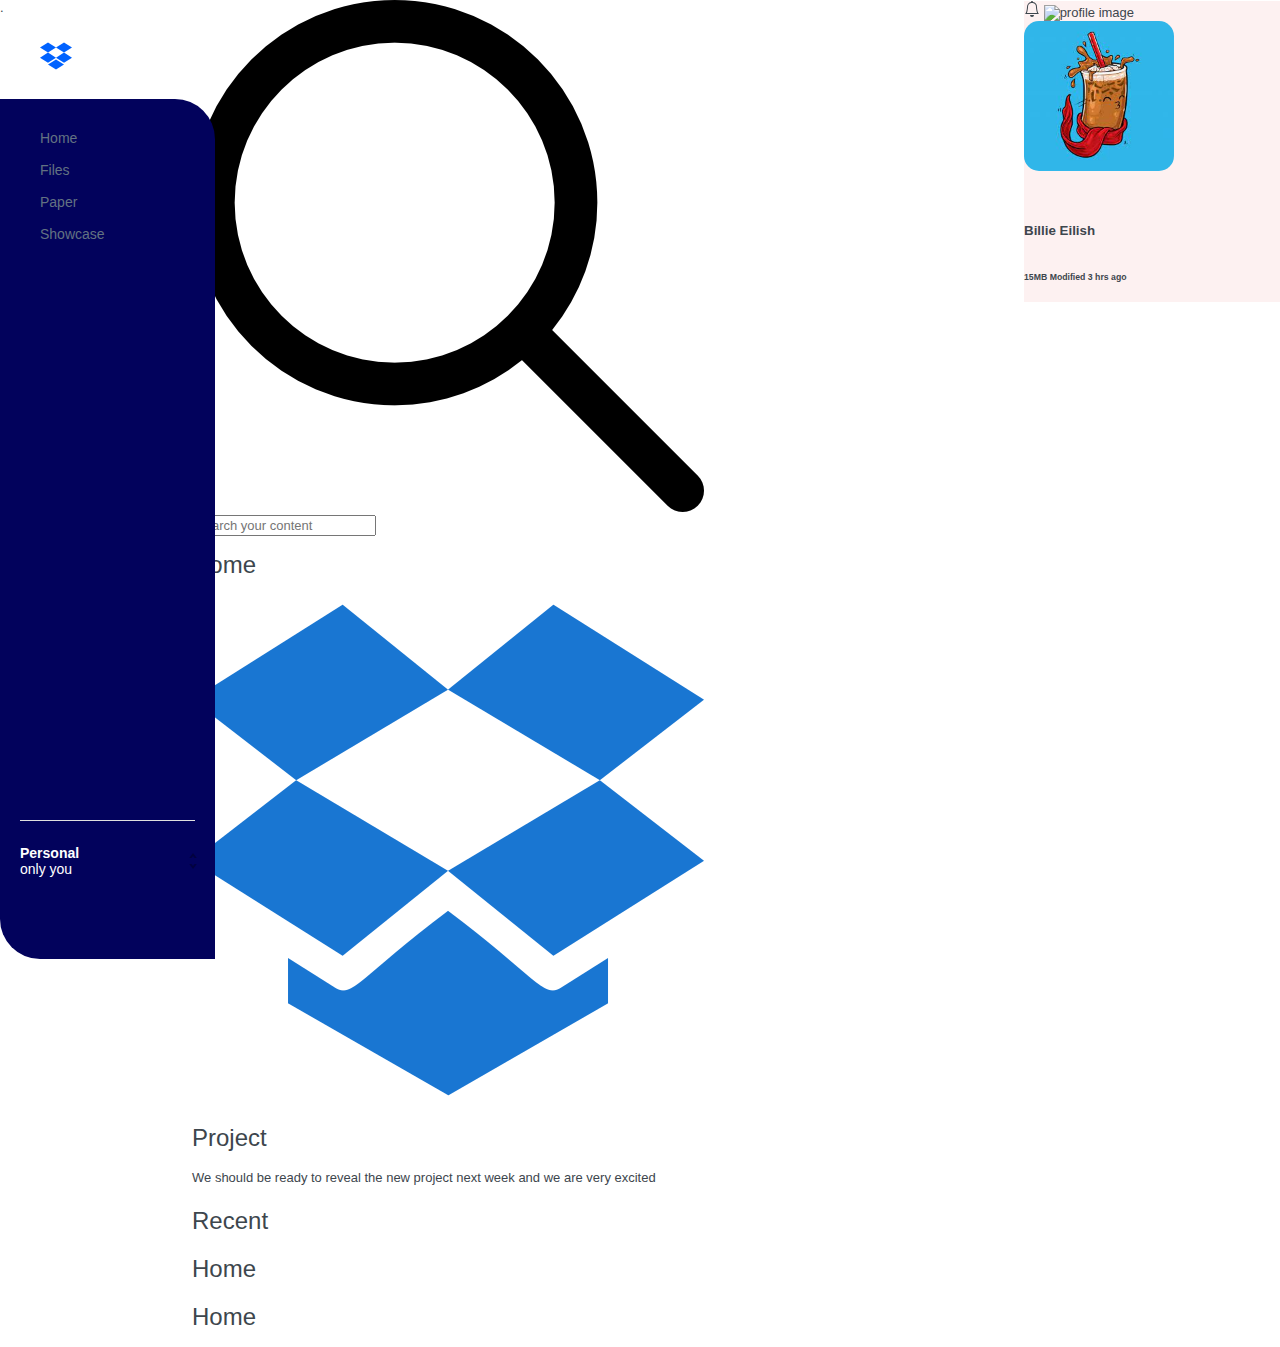
==== commit bca31ff1: "g" ====
--- a/index.html
+++ b/index.html
@@ -12,12 +12,10 @@
       integrity="sha384-B0vP5xmATw1+K9KRQjQERJvTumQW0nPEzvF6L/Z6nronJ3oUOFUFpCjEUQouq2+l"
       crossorigin="anonymous"
     />
-    <link rel="stylesheet" href="https://cdn.jsdelivr.net/npm/bootstrap-icons@1.5.0/font/bootstrap-icons.css">    <link rel="stylesheet" href="style.css">
-
     <title>Document</title>
   </head>
   <body>
-    <div class="">   <!--class="conrainer removed"  -->
+    <div class="container">
       <div class="row">
         <div class="column left">
           <nav class="n bg-light sidebar">
@@ -200,67 +198,60 @@
           </nav>
           <div>.</div>
         </div>
-        <div class="col-7 middle">
-                 
-          <div class="row justify-content-center">
-              <div class="col-10 p-3">
-                  <div id="gen-inp">
-                      <div class="input-group px-2 py-2 mb-2">
-                          <div class="input-group-prepend">
-                              <div class="search input-group-text">
-                                  <img class= "search img-fluid "src="assets/search.png">
-                              </div>
-                          </div>
-                           <input type="text" class="form-control" id="inlineFormInputGroup" placeholder="Search your content">
+        <div class="column middle">
+          <div class="container">
+            <div class="row justify-content-center">
+              <div class="col-8 p-3">
+                <div id="gen-inp">
+                  <div class="input-group px-2 py-2 mb-2">
+                    <div class="input-group-prepend">
+                      <div class="search input-group-text">
+                        <img class="img-fluid" src="assets/search.png" />
                       </div>
+                    </div>
+                    <input
+                      type="text"
+                      class="form-control"
+                      id="inlineFormInputGroup"
+                      placeholder="Search your content"
+                    />
                   </div>
-              </div>
+                </div>
+              </div>
+            </div>
+            <div class="row justify-content-center">
+              <div class="col-8 mt-5 mb-5">
+                <h1>Home</h1>
+              </div>
+            </div>
+            <div class="row mb-3 justify-content-center">
+              <div class="col-4">
+                <img src="assets/dropbox.png" class="img-fluid" />
+              </div>
+              <div class="col-5">
+                <h1>Project</h1>
+                <p>
+                  We should be ready to reveal the new project next week and we
+                  are very excited
+                </p>
+              </div>
+            </div>
+            <div class="row justify-content-center mt-5 mb-3">
+              <div class="col-4">
+                <h1>Recent</h1>
+              </div>
+              <div class="col-4">
+                <h1>Home</h1>
+              </div>
+            </div>
+            <div class="row justify-content-center">
+              <div class="col-8">
+                <h1>Home</h1>
+              </div>
+            </div>
           </div>
-          <div class="row justify-content-center">
-              <div class="col-10 mt-5 mb-5">
-                  <h1>Home</h1>
-                  
-              </div>
-          </div>
-          <div class="row mb-3 justify-content-center">
-              <div class="col-4 mx-5">
-                  <img src="assets/mazak.jpeg" class=" img-cent img-fluid">
-              </div>
-              <div class="col-5 p-3 mr-2">
-                  <h1 class="mb-3 mt-2">Project</h1>
-                  <p>We should be ready to reveal the new project next week and we are very excited</p>
-                  <div class="row project"></div>
-                  <div class="row"></div>
-              </div>
-          </div>
-          <div class="row justify-content-center mt-5 mb-3">
-              <div class="col-6">
-                  <h1>Recent</h1>
-              </div>
-              <div class="col-2">
-                  <div class="row"><button type="button" class="btn btn-default btn-lg">
-                      <i class="bi-grid" aria-hidden="true" style=" font-size: 2rem; border-radius: 5px;color: cornflowerblue;"></span> </i>
-                    </button>
-                    <button type="button" class="btn btn-default btn-lg">
-                      <i class="bi-justify" aria-hidden="true" style="font-size: 2rem; border-radius: 5px;color: cornflowerblue;"></span> </i>
-                    </button>
-                  </div>
-                  
-              </div>
-              <div class="col-1">
-                  <div class="row"><button type="button" class="btn btn-default btn-lg">
-                      <i class="bi-plus" aria-hidden="true" style=" font-size: 2rem; border-radius: 5px;color:white;background: cornflowerblue;"></span> </i>
-                    </button></div>
-              </div>
-          </div>
-          <div class="row justify-content-center">
-              <div class="col-8">
-                  <h1>Home</h1>
-  
-              </div>
-          </div>
-  </div>
-        <div class="col-3 right">
+        </div>
+        <div class="column right">
           <div class="row justify-content-end">
             <div>
               <svg
@@ -287,49 +278,16 @@
           </div>
 
           <div class="row justify-content-center">
-            <iframe
-              src="https://open.spotify.com/embed/artist/6qqNVTkY8uBg9cP3Jd7DAH"
-              width="100%"
-              height="380"
-              frameborder="0"
-              allowtransparency="true"
-              allow="encrypted-media"
-            ></iframe>
+            <img
+              src="[data-uri]"
+              style="border-radius: 10%"
+              height="150px"
+            /><br /><br /><br />
+            <p></p>
+            <h2>Billie Eilish</h2>
+            <h6>15MB Modified 3 hrs ago</h6>
           </div>
-          <div class="row justify-content-center m-3"><button type="button" class="btn btn-default btn-lg">
-            <i class="bi-link-45deg" aria-hidden="true" style=" font-size: 2rem; border-radius: 5px;color: cornflowerblue;"></span> </i>
-          </button>
-          <button type="button" class="btn btn-default btn-lg">
-            <i class="bi-three-dots-vertical" aria-hidden="true" style="font-size: 2rem; border-radius: 5px;color: cornflowerblue;"></span> </i>
-          </button>
-          <button type="button" class="btn btn-default btn-lg">
-            <i class="bi-play-fill" aria-hidden="true" style="font-size: 2rem; border-radius: 5px;color: cornflowerblue;"></span> </i>
-          </button>
-        </div>
-          <div class="row justify-content-center">
-            <div>
-              <svg
-                class="mb-4"
-                xmlns="http://www.w3.org/2000/svg"
-                width="25"
-                height="25"
-                fill="currentColor"
-                class="bi bi-bell"
-                viewBox="0 0 25 25"
-              >
-                <path
-                  d="M8 16a2 2 0 0 0 2-2H6a2 2 0 0 0 2 2zM8 1.918l-.797.161A4.002 4.002 0 0 0 4 6c0 .628-.134 2.197-.459 3.742-.16.767-.376 1.566-.663 2.258h10.244c-.287-.692-.502-1.49-.663-2.258C12.134 8.197 12 6.628 12 6a4.002 4.002 0 0 0-3.203-3.92L8 1.917zM14.22 12c.223.447.481.801.78 1H1c.299-.199.557-.553.78-1C2.68 10.2 3 6.88 3 6c0-2.42 1.72-4.44 4.005-4.901a1 1 0 1 1 1.99 0A5.002 5.002 0 0 1 13 6c0 .88.32 4.2 1.22 6z"
-                />
-              </svg>
-              <img
-                src="https://img.icons8.com/bubbles/100/000000/administrator-male.png"
-                class="img-lg rounded-circle mb-4"
-                alt="profile image"
-                height="30"
-                viewBox="0 0 30 30"
-              />
-            </div>
-          </div>
+          <div class="row justify-content-center"></div>
         </div>
       </div>
     </div>
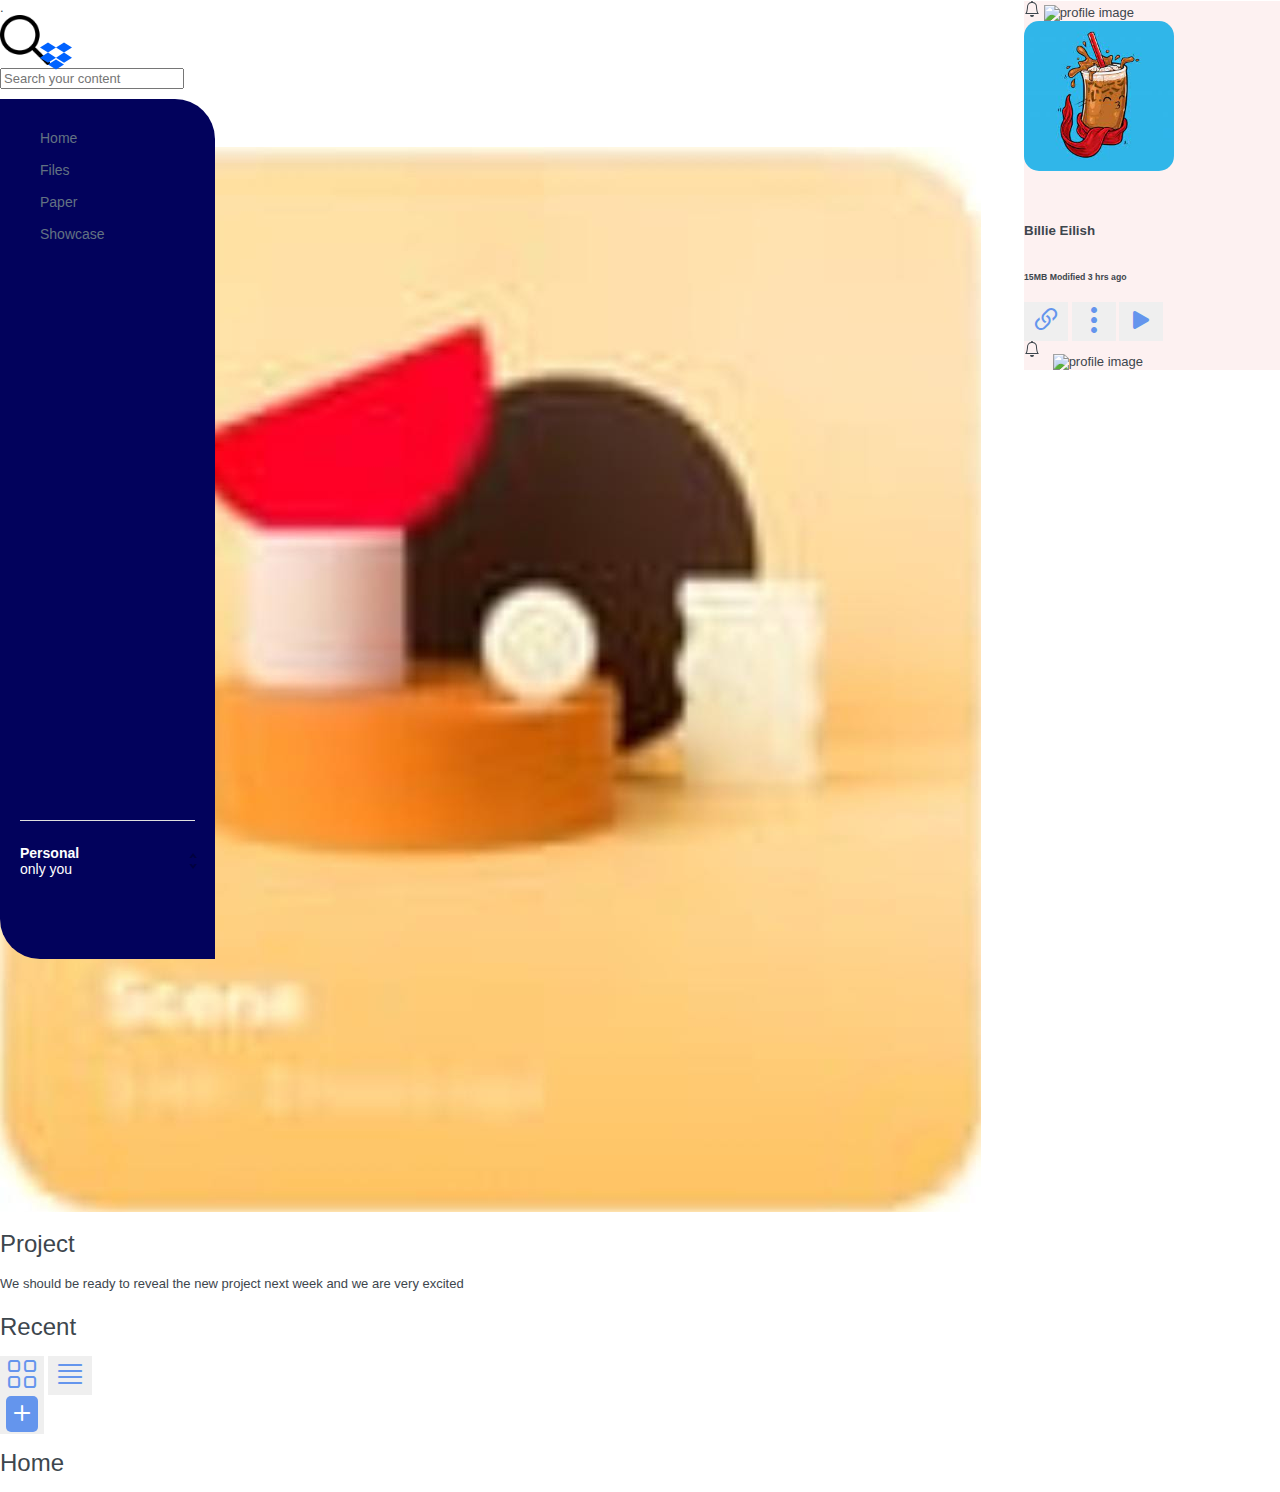
==== commit df965be0: "Merge branch 'main' of https://github.com/Sushreesatarupa/Dropbox into main" ====
--- a/index.html
+++ b/index.html
@@ -12,10 +12,12 @@
       integrity="sha384-B0vP5xmATw1+K9KRQjQERJvTumQW0nPEzvF6L/Z6nronJ3oUOFUFpCjEUQouq2+l"
       crossorigin="anonymous"
     />
+    <link rel="stylesheet" href="https://cdn.jsdelivr.net/npm/bootstrap-icons@1.5.0/font/bootstrap-icons.css">    <link rel="stylesheet" href="style.css">
+
     <title>Document</title>
   </head>
   <body>
-    <div class="container">
+    <div class="">   <!--class="conrainer removed"  -->
       <div class="row">
         <div class="column left">
           <nav class="n bg-light sidebar">
@@ -198,60 +200,67 @@
           </nav>
           <div>.</div>
         </div>
-        <div class="column middle">
-          <div class="container">
-            <div class="row justify-content-center">
-              <div class="col-8 p-3">
-                <div id="gen-inp">
-                  <div class="input-group px-2 py-2 mb-2">
-                    <div class="input-group-prepend">
-                      <div class="search input-group-text">
-                        <img class="img-fluid" src="assets/search.png" />
+        <div class="col-7 middle">
+                 
+          <div class="row justify-content-center">
+              <div class="col-10 p-3">
+                  <div id="gen-inp">
+                      <div class="input-group px-2 py-2 mb-2">
+                          <div class="input-group-prepend">
+                              <div class="search input-group-text">
+                                  <img class= "search img-fluid "src="assets/search.png">
+                              </div>
+                          </div>
+                           <input type="text" class="form-control" id="inlineFormInputGroup" placeholder="Search your content">
                       </div>
-                    </div>
-                    <input
-                      type="text"
-                      class="form-control"
-                      id="inlineFormInputGroup"
-                      placeholder="Search your content"
-                    />
                   </div>
-                </div>
-              </div>
-            </div>
-            <div class="row justify-content-center">
-              <div class="col-8 mt-5 mb-5">
-                <h1>Home</h1>
-              </div>
-            </div>
-            <div class="row mb-3 justify-content-center">
-              <div class="col-4">
-                <img src="assets/dropbox.png" class="img-fluid" />
-              </div>
-              <div class="col-5">
-                <h1>Project</h1>
-                <p>
-                  We should be ready to reveal the new project next week and we
-                  are very excited
-                </p>
-              </div>
-            </div>
-            <div class="row justify-content-center mt-5 mb-3">
-              <div class="col-4">
-                <h1>Recent</h1>
-              </div>
-              <div class="col-4">
-                <h1>Home</h1>
-              </div>
-            </div>
-            <div class="row justify-content-center">
+              </div>
+          </div>
+          <div class="row justify-content-center">
+              <div class="col-10 mt-5 mb-5">
+                  <h1>Home</h1>
+                  
+              </div>
+          </div>
+          <div class="row mb-3 justify-content-center">
+              <div class="col-4 mx-5">
+                  <img src="assets/mazak.jpeg" class=" img-cent img-fluid">
+              </div>
+              <div class="col-5 p-3 mr-2">
+                  <h1 class="mb-3 mt-2">Project</h1>
+                  <p>We should be ready to reveal the new project next week and we are very excited</p>
+                  <div class="row project"></div>
+                  <div class="row"></div>
+              </div>
+          </div>
+          <div class="row justify-content-center mt-5 mb-3">
+              <div class="col-6">
+                  <h1>Recent</h1>
+              </div>
+              <div class="col-2">
+                  <div class="row"><button type="button" class="btn btn-default btn-lg">
+                      <i class="bi-grid" aria-hidden="true" style=" font-size: 2rem; border-radius: 5px;color: cornflowerblue;"></span> </i>
+                    </button>
+                    <button type="button" class="btn btn-default btn-lg">
+                      <i class="bi-justify" aria-hidden="true" style="font-size: 2rem; border-radius: 5px;color: cornflowerblue;"></span> </i>
+                    </button>
+                  </div>
+                  
+              </div>
+              <div class="col-1">
+                  <div class="row"><button type="button" class="btn btn-default btn-lg">
+                      <i class="bi-plus" aria-hidden="true" style=" font-size: 2rem; border-radius: 5px;color:white;background: cornflowerblue;"></span> </i>
+                    </button></div>
+              </div>
+          </div>
+          <div class="row justify-content-center">
               <div class="col-8">
-                <h1>Home</h1>
-              </div>
-            </div>
-          </div>
-        </div>
-        <div class="column right">
+                  <h1>Home</h1>
+  
+              </div>
+          </div>
+  </div>
+        <div class="col-3 right">
           <div class="row justify-content-end">
             <div>
               <svg
@@ -287,7 +296,40 @@
             <h2>Billie Eilish</h2>
             <h6>15MB Modified 3 hrs ago</h6>
           </div>
-          <div class="row justify-content-center"></div>
+          <div class="row justify-content-center m-3"><button type="button" class="btn btn-default btn-lg">
+            <i class="bi-link-45deg" aria-hidden="true" style=" font-size: 2rem; border-radius: 5px;color: cornflowerblue;"></span> </i>
+          </button>
+          <button type="button" class="btn btn-default btn-lg">
+            <i class="bi-three-dots-vertical" aria-hidden="true" style="font-size: 2rem; border-radius: 5px;color: cornflowerblue;"></span> </i>
+          </button>
+          <button type="button" class="btn btn-default btn-lg">
+            <i class="bi-play-fill" aria-hidden="true" style="font-size: 2rem; border-radius: 5px;color: cornflowerblue;"></span> </i>
+          </button>
+        </div>
+          <div class="row justify-content-center">
+            <div>
+              <svg
+                class="mb-4"
+                xmlns="http://www.w3.org/2000/svg"
+                width="25"
+                height="25"
+                fill="currentColor"
+                class="bi bi-bell"
+                viewBox="0 0 25 25"
+              >
+                <path
+                  d="M8 16a2 2 0 0 0 2-2H6a2 2 0 0 0 2 2zM8 1.918l-.797.161A4.002 4.002 0 0 0 4 6c0 .628-.134 2.197-.459 3.742-.16.767-.376 1.566-.663 2.258h10.244c-.287-.692-.502-1.49-.663-2.258C12.134 8.197 12 6.628 12 6a4.002 4.002 0 0 0-3.203-3.92L8 1.917zM14.22 12c.223.447.481.801.78 1H1c.299-.199.557-.553.78-1C2.68 10.2 3 6.88 3 6c0-2.42 1.72-4.44 4.005-4.901a1 1 0 1 1 1.99 0A5.002 5.002 0 0 1 13 6c0 .88.32 4.2 1.22 6z"
+                />
+              </svg>
+              <img
+                src="https://img.icons8.com/bubbles/100/000000/administrator-male.png"
+                class="img-lg rounded-circle mb-4"
+                alt="profile image"
+                height="30"
+                viewBox="0 0 30 30"
+              />
+            </div>
+          </div>
         </div>
       </div>
     </div>
--- a/assets/css/dropbox-clone.css
+++ b/assets/css/dropbox-clone.css
@@ -12229,91 +12229,3 @@
 .middle {
   width: 65%;
 }
-.play-btn {
-  width: 20px;
-  height: 20px;
-  background: radial-gradient(
-    rgba(255, 0, 128, 0.8) 60%,
-    rgba(255, 255, 255, 1) 62%
-  );
-  border-radius: 50%;
-  position: relative;
-  display: block;
-  margin: 20px auto;
-  box-shadow: 0px 0px 25px 3px rgba(255, 0, 128, 0.8);
-}
-
-/* triangle */
-.play-btn::after {
-  content: "";
-  position: absolute;
-  left: 50%;
-  top: 50%;
-  -webkit-transform: translateX(-40%) translateY(-50%);
-  transform: translateX(-40%) translateY(-50%);
-  transform-origin: center center;
-  width: 0;
-  height: 0;
-  border-top: 15px solid transparent;
-  border-bottom: 15px solid transparent;
-  border-left: 25px solid #fff;
-  z-index: 100;
-  -webkit-transition: all 400ms cubic-bezier(0.55, 0.055, 0.675, 0.19);
-  transition: all 400ms cubic-bezier(0.55, 0.055, 0.675, 0.19);
-}
-
-/* pulse wave */
-.play-btn:before {
-  content: "";
-  position: absolute;
-  width: 150%;
-  height: 150%;
-  -webkit-animation-delay: 0s;
-  animation-delay: 0s;
-  -webkit-animation: pulsate1 2s;
-  animation: pulsate1 2s;
-  -webkit-animation-direction: forwards;
-  animation-direction: forwards;
-  -webkit-animation-iteration-count: infinite;
-  animation-iteration-count: infinite;
-  -webkit-animation-timing-function: steps;
-  animation-timing-function: steps;
-  opacity: 1;
-  border-radius: 50%;
-  border: 5px solid rgba(255, 255, 255, 0.75);
-  top: -30%;
-  left: -30%;
-  background: rgba(198, 16, 0, 0);
-}
-
-@-webkit-keyframes pulsate1 {
-  0% {
-    -webkit-transform: scale(0.6);
-    transform: scale(0.6);
-    opacity: 1;
-    box-shadow: inset 0px 0px 25px 3px rgba(255, 255, 255, 0.75),
-      0px 0px 25px 10px rgba(255, 255, 255, 0.75);
-  }
-  100% {
-    -webkit-transform: scale(1);
-    transform: scale(1);
-    opacity: 0;
-    box-shadow: none;
-  }
-}
-
-@keyframes pulsate1 {
-  0% {
-    -webkit-transform: scale(0.6);
-    transform: scale(0.6);
-    opacity: 1;
-    box-shadow: inset 0px 0px 25px 3px rgba(255, 255, 255, 0.75),
-      0px 0px 25px 10px rgba(255, 255, 255, 0.75);
-  }
-  100% {
-    -webkit-transform: scale(1, 1);
-    transform: scale(1);
-    opacity: 0;
-    box-shadow: none;
-  }
-}
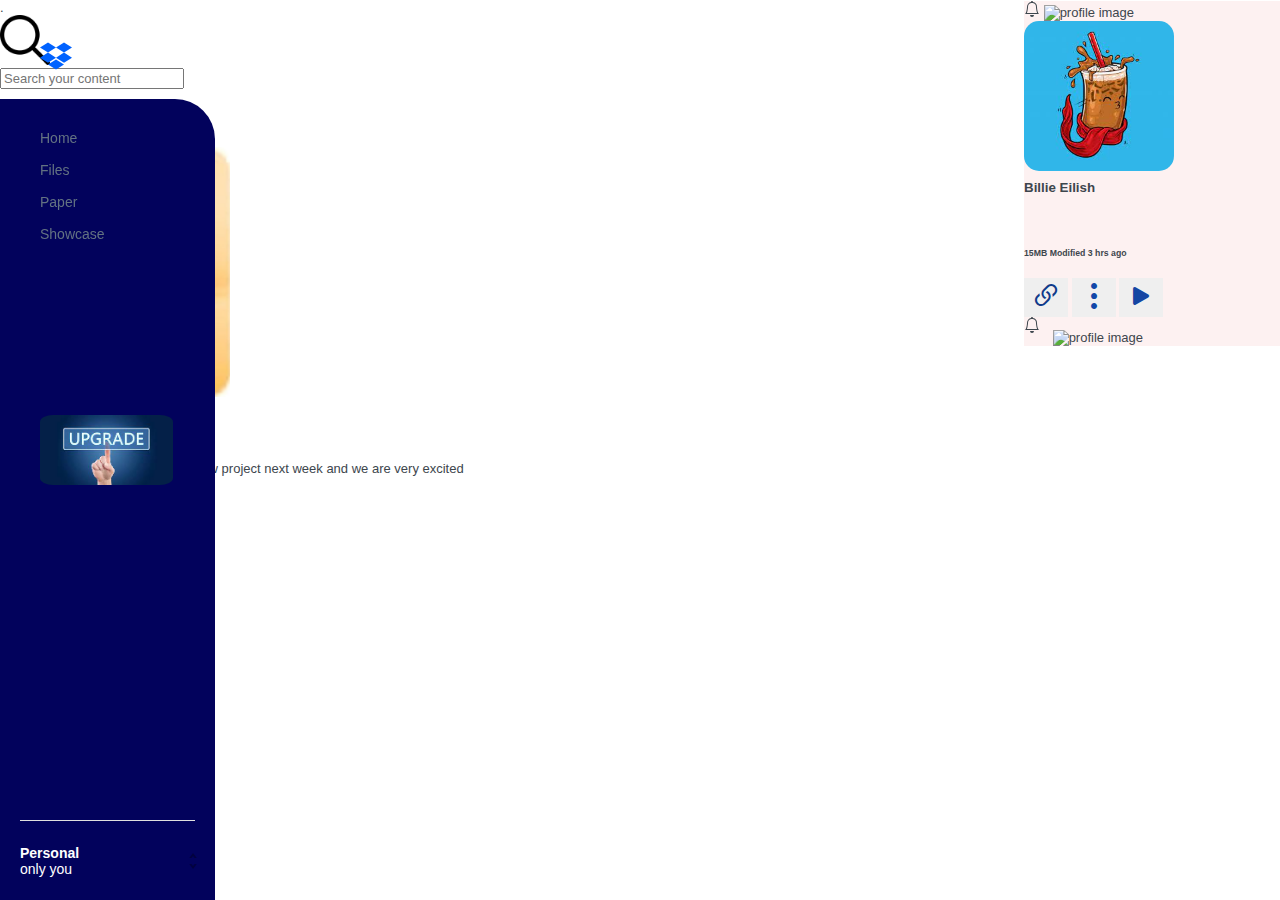
==== commit c4c0169d: "," ====
--- a/index.html
+++ b/index.html
@@ -114,9 +114,29 @@
                       </span>
                     </div>
                   </li>
+                  <li> &nbsp;</li>
+                  <li> &nbsp;</li>
+                  <li> &nbsp;</li>
+                  <li> &nbsp;</li>
+                  <li> &nbsp;</li>
+                  <li> &nbsp;</li>
+                  <li> &nbsp;</li>
+                  <li> &nbsp;</li>
+                  <li> &nbsp;</li>
+                  <li> &nbsp;</li>
+                  <li> &nbsp;</li>
+                  <li>
+                    <div class="justify-content-center">
+                        <img
+                          src="[data-uri]"
+                          style="border-radius: 10%"
+                          height="70px"
+                        /></div>
+                  </li>
                 </ul>
-              </div>
-            </div>
+             
+             
+            </div> </div>
 
             <div class="maestro-nav-footer" data-reactid="45">
               <div
@@ -197,6 +217,7 @@
                 </div>
               </div>
             </div>
+            
           </nav>
           <div>.</div>
         </div>
@@ -224,7 +245,7 @@
           </div>
           <div class="row mb-3 justify-content-center">
               <div class="col-4 mx-5">
-                  <img src="assets/mazak.jpeg" class=" img-cent img-fluid">
+                  <img src="assets/mazak.jpeg" height="250px">
               </div>
               <div class="col-5 p-3 mr-2">
                   <h1 class="mb-3 mt-2">Project</h1>
@@ -291,21 +312,29 @@
               src="[data-uri]"
               style="border-radius: 10%"
               height="150px"
-            /><br /><br /><br />
-            <p></p>
-            <h2>Billie Eilish</h2>
-            <h6>15MB Modified 3 hrs ago</h6>
-          </div>
-          <div class="row justify-content-center m-3"><button type="button" class="btn btn-default btn-lg">
-            <i class="bi-link-45deg" aria-hidden="true" style=" font-size: 2rem; border-radius: 5px;color: cornflowerblue;"></span> </i>
+            /></div>
+            <div class="row justify-content-center">
+            <h2>Billie Eilish</h2><br>
+            
+            </div>
+            <div class="row justify-content-center">
+               
+                <h6>15MB Modified 3 hrs ago</h6>
+                </div>
+           
+          <div>
+             <div class="row justify-content-center m-3"><button type="button" class="btn btn-default btn-lg">
+            <i class="bi-link-45deg" aria-hidden="true" style=" font-size: 2rem; border-radius: 5px;color: rgb(16, 58, 138);"></span> </i>
           </button>
           <button type="button" class="btn btn-default btn-lg">
-            <i class="bi-three-dots-vertical" aria-hidden="true" style="font-size: 2rem; border-radius: 5px;color: cornflowerblue;"></span> </i>
+            <i class="bi-three-dots-vertical" aria-hidden="true" style="font-size: 2rem; border-radius: 5px;color: rgb(18, 71, 168);"></span> </i>
           </button>
           <button type="button" class="btn btn-default btn-lg">
-            <i class="bi-play-fill" aria-hidden="true" style="font-size: 2rem; border-radius: 5px;color: cornflowerblue;"></span> </i>
+            <i class="bi-play-fill" aria-hidden="true" style="font-size: 2rem; border-radius: 5px;color: rgb(20, 70, 163);"></span> </i>
           </button>
-        </div>
+        </div> 
+          </div>
+          
           <div class="row justify-content-center">
             <div>
               <svg
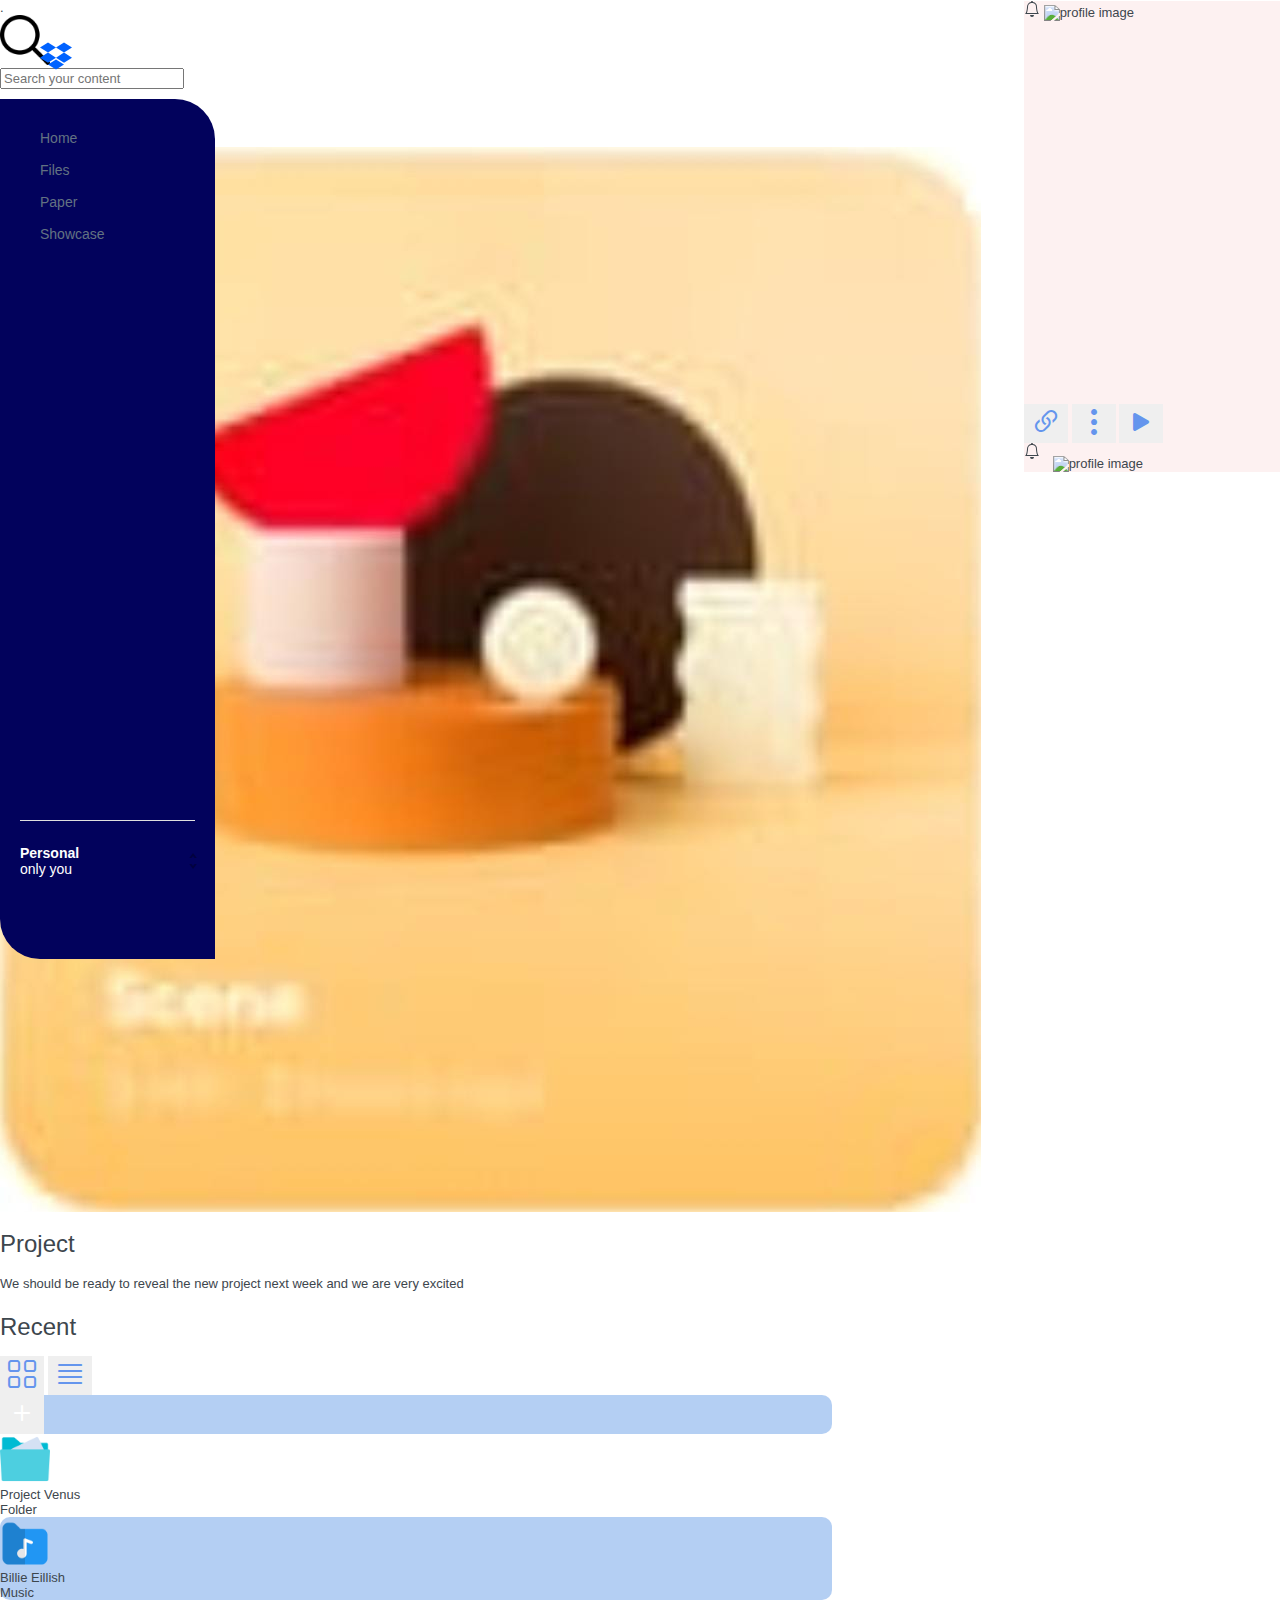
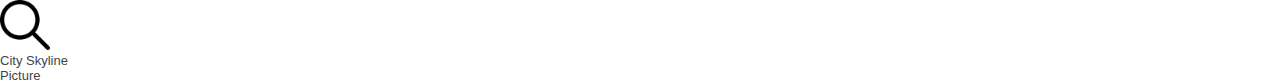
==== commit 173535e0: "bottom list" ====
--- a/index.html
+++ b/index.html
@@ -114,29 +114,9 @@
                       </span>
                     </div>
                   </li>
-                  <li> &nbsp;</li>
-                  <li> &nbsp;</li>
-                  <li> &nbsp;</li>
-                  <li> &nbsp;</li>
-                  <li> &nbsp;</li>
-                  <li> &nbsp;</li>
-                  <li> &nbsp;</li>
-                  <li> &nbsp;</li>
-                  <li> &nbsp;</li>
-                  <li> &nbsp;</li>
-                  <li> &nbsp;</li>
-                  <li>
-                    <div class="justify-content-center">
-                        <img
-                          src="[data-uri]"
-                          style="border-radius: 10%"
-                          height="70px"
-                        /></div>
-                  </li>
                 </ul>
-             
-             
-            </div> </div>
+              </div>
+            </div>
 
             <div class="maestro-nav-footer" data-reactid="45">
               <div
@@ -217,7 +197,6 @@
                 </div>
               </div>
             </div>
-            
           </nav>
           <div>.</div>
         </div>
@@ -245,7 +224,7 @@
           </div>
           <div class="row mb-3 justify-content-center">
               <div class="col-4 mx-5">
-                  <img src="assets/mazak.jpeg" height="250px">
+                  <img src="assets/mazak.jpeg" class=" img-cent img-fluid">
               </div>
               <div class="col-5 p-3 mr-2">
                   <h1 class="mb-3 mt-2">Project</h1>
@@ -268,15 +247,29 @@
                   </div>
                   
               </div>
-              <div class="col-1">
+              <div class="col-1 list active ">
                   <div class="row"><button type="button" class="btn btn-default btn-lg">
-                      <i class="bi-plus" aria-hidden="true" style=" font-size: 2rem; border-radius: 5px;color:white;background: cornflowerblue;"></span> </i>
+                      <i class="bi-plus" aria-hidden="true" style=" font-size: 2rem; border-radius: 5px;color:white;"></span> </i>
                     </button></div>
               </div>
           </div>
-          <div class="row justify-content-center">
-              <div class="col-8">
-                  <h1>Home</h1>
+          <div class="row justify-content-center p-1">
+              <div class="col-9">
+                  <div class="row list">
+                    <div class="col-2"><img class= "search img-fluid "src="assets/folder.png"></div>
+                    <div class="col-8">Project Venus</div>
+                    <div class="col-2 text-muted text-right">Folder</div>
+                  </div>
+                  <div class="row list active p-1">
+                    <div class="col-2"><img class= "search img-fluid "src="assets/archive.png"></div>
+                    <div class="col-8">Billie Eillish</div>
+                    <div class="col-2 text-muted text-right">Music</div>
+                  </div>
+                  <div class="row list p-1">
+                    <div class="col-2"><img class= "search img-fluid "src="assets/search.png"></div>
+                    <div class="col-8">City Skyline</div>
+                    <div class="col-2 text-muted text-right">Picture</div>
+                  </div>
   
               </div>
           </div>
@@ -308,33 +301,25 @@
           </div>
 
           <div class="row justify-content-center">
-            <img
-              src="[data-uri]"
-              style="border-radius: 10%"
-              height="150px"
-            /></div>
-            <div class="row justify-content-center">
-            <h2>Billie Eilish</h2><br>
-            
-            </div>
-            <div class="row justify-content-center">
-               
-                <h6>15MB Modified 3 hrs ago</h6>
-                </div>
-           
-          <div>
-             <div class="row justify-content-center m-3"><button type="button" class="btn btn-default btn-lg">
-            <i class="bi-link-45deg" aria-hidden="true" style=" font-size: 2rem; border-radius: 5px;color: rgb(16, 58, 138);"></span> </i>
+            <iframe
+              src="https://open.spotify.com/embed/artist/6qqNVTkY8uBg9cP3Jd7DAH"
+              width="100%"
+              height="380"
+              frameborder="0"
+              allowtransparency="true"
+              allow="encrypted-media"
+            ></iframe>
+          </div>
+          <div class="row justify-content-center m-3"><button type="button" class="btn btn-default btn-lg">
+            <i class="bi-link-45deg" aria-hidden="true" style=" font-size: 2rem; border-radius: 5px;color: cornflowerblue;"></span> </i>
           </button>
           <button type="button" class="btn btn-default btn-lg">
-            <i class="bi-three-dots-vertical" aria-hidden="true" style="font-size: 2rem; border-radius: 5px;color: rgb(18, 71, 168);"></span> </i>
+            <i class="bi-three-dots-vertical" aria-hidden="true" style="font-size: 2rem; border-radius: 5px;color: cornflowerblue;"></span> </i>
           </button>
           <button type="button" class="btn btn-default btn-lg">
-            <i class="bi-play-fill" aria-hidden="true" style="font-size: 2rem; border-radius: 5px;color: rgb(20, 70, 163);"></span> </i>
+            <i class="bi-play-fill" aria-hidden="true" style="font-size: 2rem; border-radius: 5px;color: cornflowerblue;"></span> </i>
           </button>
-        </div> 
-          </div>
-          
+        </div>
           <div class="row justify-content-center">
             <div>
               <svg
--- a/assets/css/dropbox-clone.css
+++ b/assets/css/dropbox-clone.css
@@ -13,6 +13,10 @@
  */
  .search{
    width: 50px;
+ }
+ .list.active{
+   background: #005dd64b;
+   border-radius: 10px;
  }
 .right{
   position: absolute;
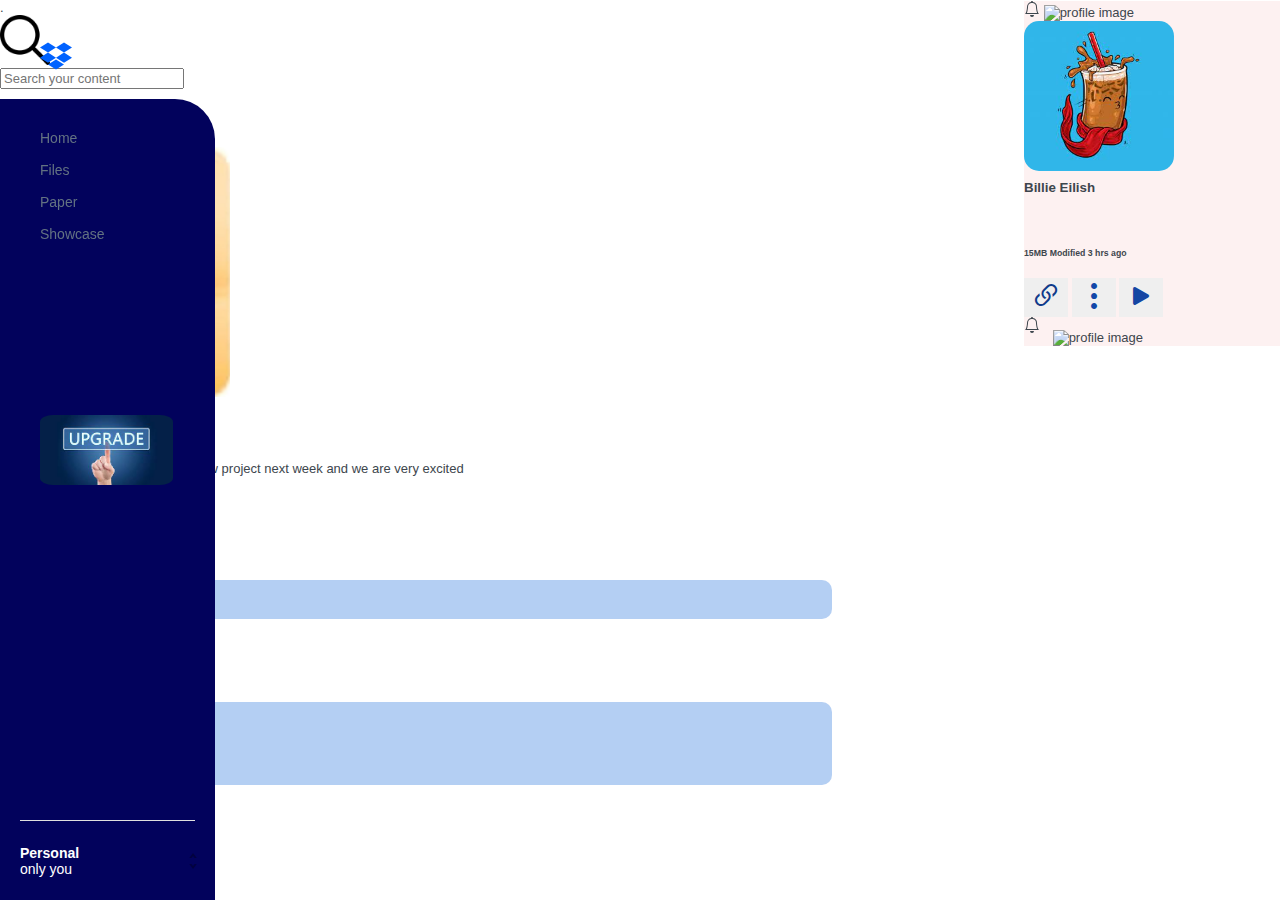
==== commit 6ef93d52: "Merge pull request #2 from Sayansree/main" ====
--- a/index.html
+++ b/index.html
@@ -114,9 +114,29 @@
                       </span>
                     </div>
                   </li>
+                  <li> &nbsp;</li>
+                  <li> &nbsp;</li>
+                  <li> &nbsp;</li>
+                  <li> &nbsp;</li>
+                  <li> &nbsp;</li>
+                  <li> &nbsp;</li>
+                  <li> &nbsp;</li>
+                  <li> &nbsp;</li>
+                  <li> &nbsp;</li>
+                  <li> &nbsp;</li>
+                  <li> &nbsp;</li>
+                  <li>
+                    <div class="justify-content-center">
+                        <img
+                          src="[data-uri]"
+                          style="border-radius: 10%"
+                          height="70px"
+                        /></div>
+                  </li>
                 </ul>
-              </div>
-            </div>
+             
+             
+            </div> </div>
 
             <div class="maestro-nav-footer" data-reactid="45">
               <div
@@ -197,6 +217,7 @@
                 </div>
               </div>
             </div>
+            
           </nav>
           <div>.</div>
         </div>
@@ -224,7 +245,7 @@
           </div>
           <div class="row mb-3 justify-content-center">
               <div class="col-4 mx-5">
-                  <img src="assets/mazak.jpeg" class=" img-cent img-fluid">
+                  <img src="assets/mazak.jpeg" height="250px">
               </div>
               <div class="col-5 p-3 mr-2">
                   <h1 class="mb-3 mt-2">Project</h1>
@@ -301,25 +322,33 @@
           </div>
 
           <div class="row justify-content-center">
-            <iframe
-              src="https://open.spotify.com/embed/artist/6qqNVTkY8uBg9cP3Jd7DAH"
-              width="100%"
-              height="380"
-              frameborder="0"
-              allowtransparency="true"
-              allow="encrypted-media"
-            ></iframe>
-          </div>
-          <div class="row justify-content-center m-3"><button type="button" class="btn btn-default btn-lg">
-            <i class="bi-link-45deg" aria-hidden="true" style=" font-size: 2rem; border-radius: 5px;color: cornflowerblue;"></span> </i>
+            <img
+              src="[data-uri]"
+              style="border-radius: 10%"
+              height="150px"
+            /></div>
+            <div class="row justify-content-center">
+            <h2>Billie Eilish</h2><br>
+            
+            </div>
+            <div class="row justify-content-center">
+               
+                <h6>15MB Modified 3 hrs ago</h6>
+                </div>
+           
+          <div>
+             <div class="row justify-content-center m-3"><button type="button" class="btn btn-default btn-lg">
+            <i class="bi-link-45deg" aria-hidden="true" style=" font-size: 2rem; border-radius: 5px;color: rgb(16, 58, 138);"></span> </i>
           </button>
           <button type="button" class="btn btn-default btn-lg">
-            <i class="bi-three-dots-vertical" aria-hidden="true" style="font-size: 2rem; border-radius: 5px;color: cornflowerblue;"></span> </i>
+            <i class="bi-three-dots-vertical" aria-hidden="true" style="font-size: 2rem; border-radius: 5px;color: rgb(18, 71, 168);"></span> </i>
           </button>
           <button type="button" class="btn btn-default btn-lg">
-            <i class="bi-play-fill" aria-hidden="true" style="font-size: 2rem; border-radius: 5px;color: cornflowerblue;"></span> </i>
+            <i class="bi-play-fill" aria-hidden="true" style="font-size: 2rem; border-radius: 5px;color: rgb(20, 70, 163);"></span> </i>
           </button>
-        </div>
+        </div> 
+          </div>
+          
           <div class="row justify-content-center">
             <div>
               <svg
